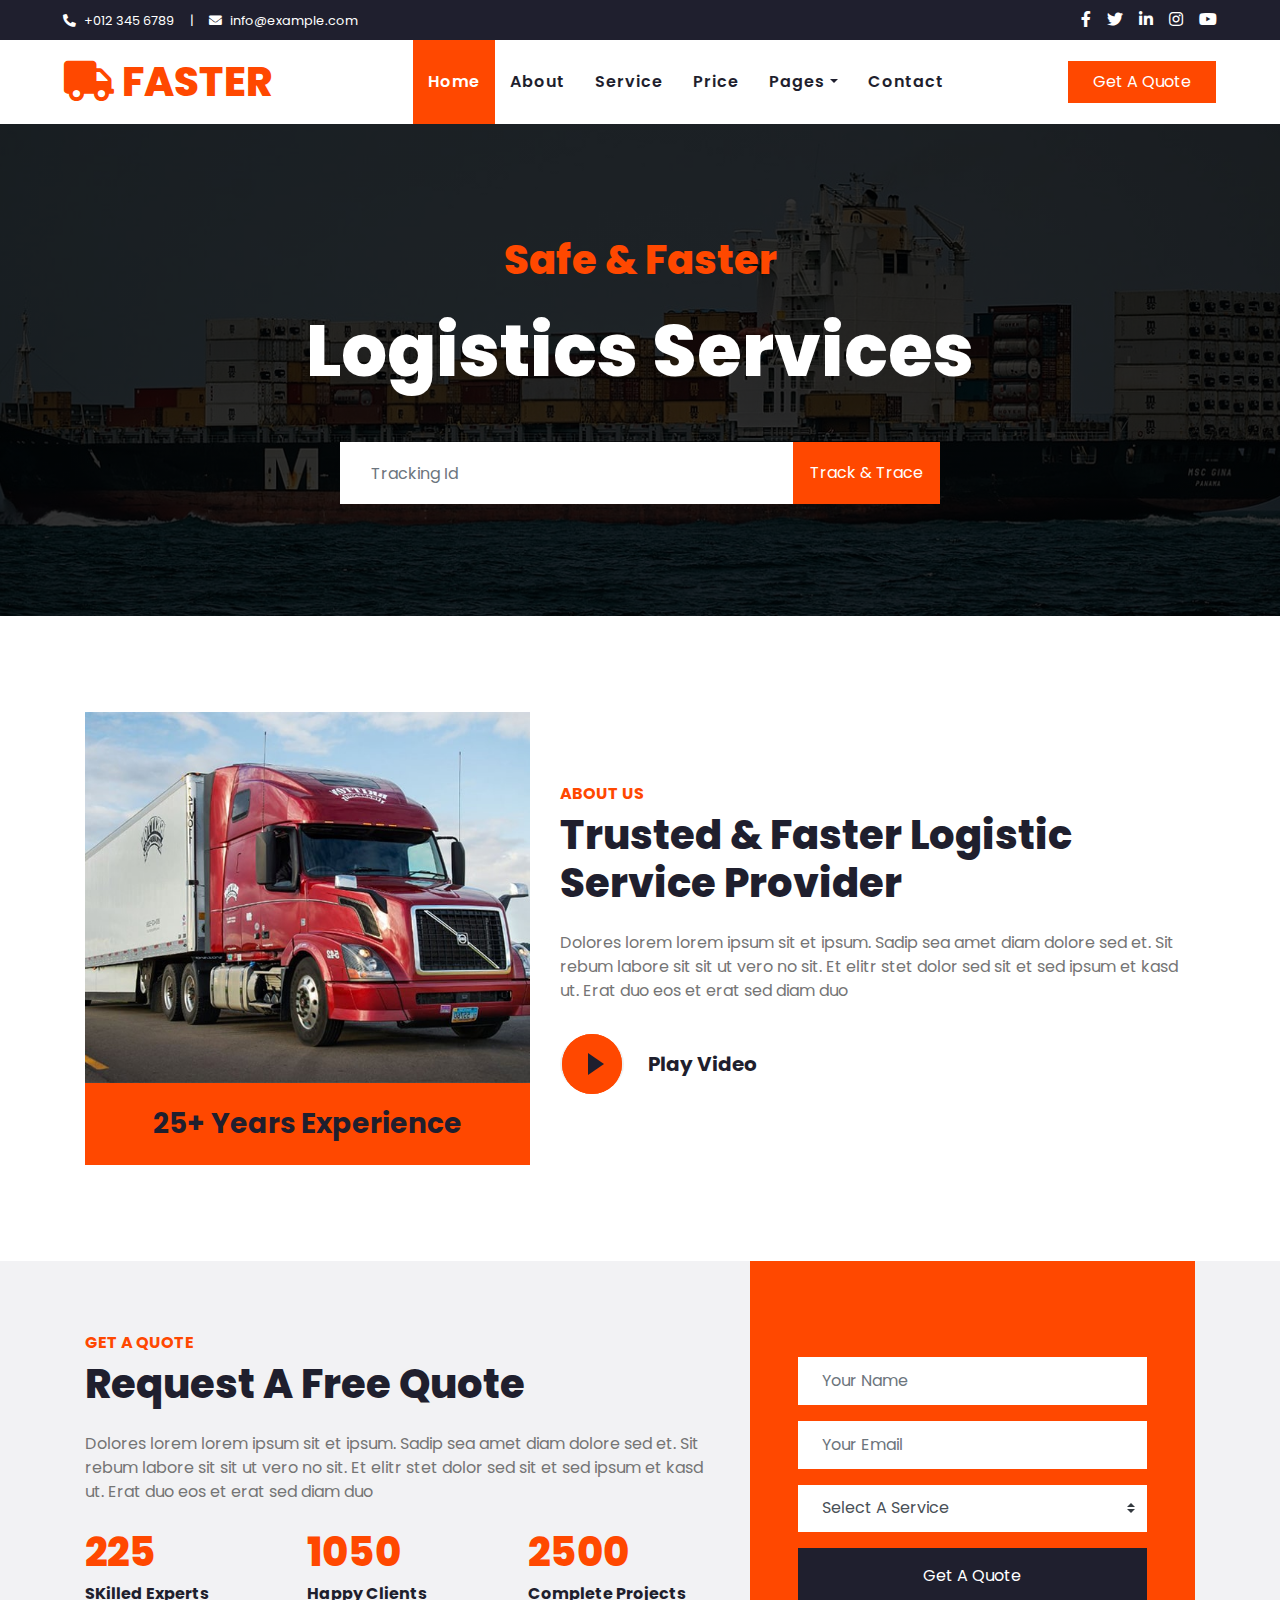
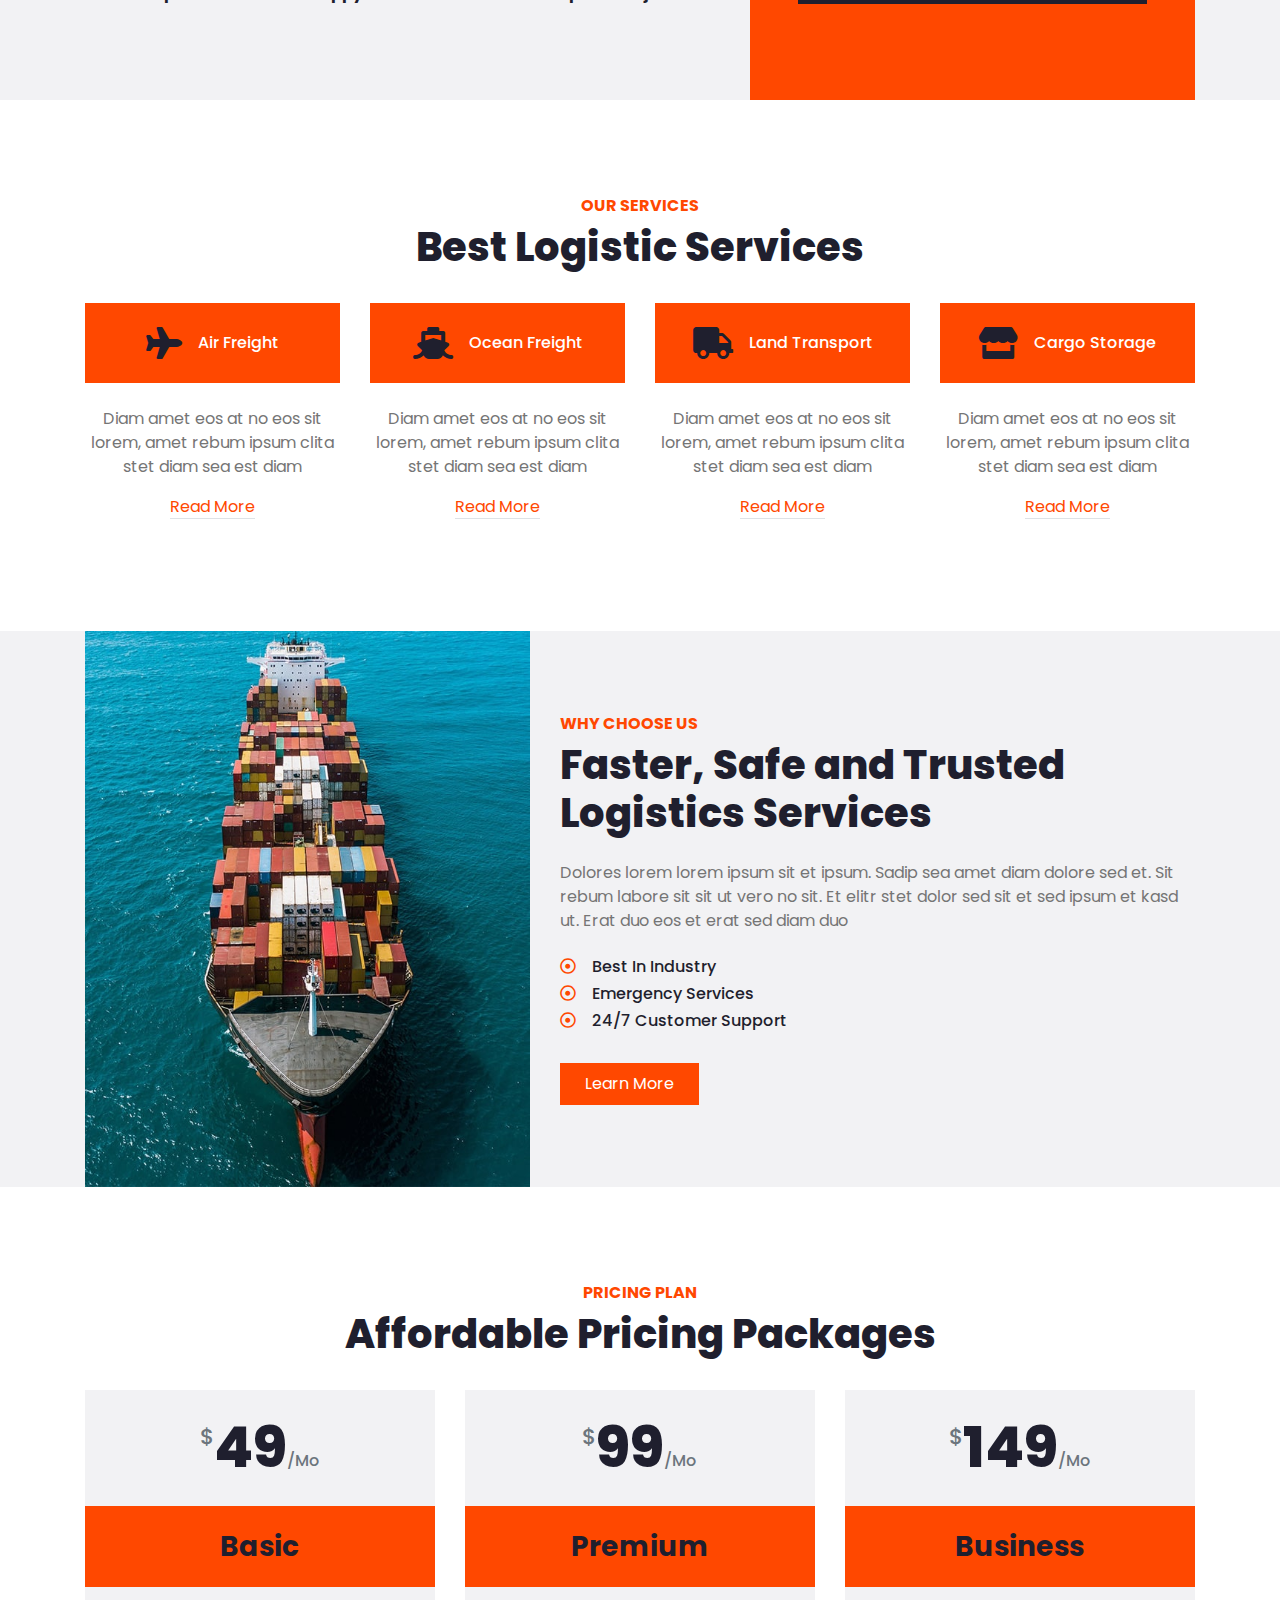
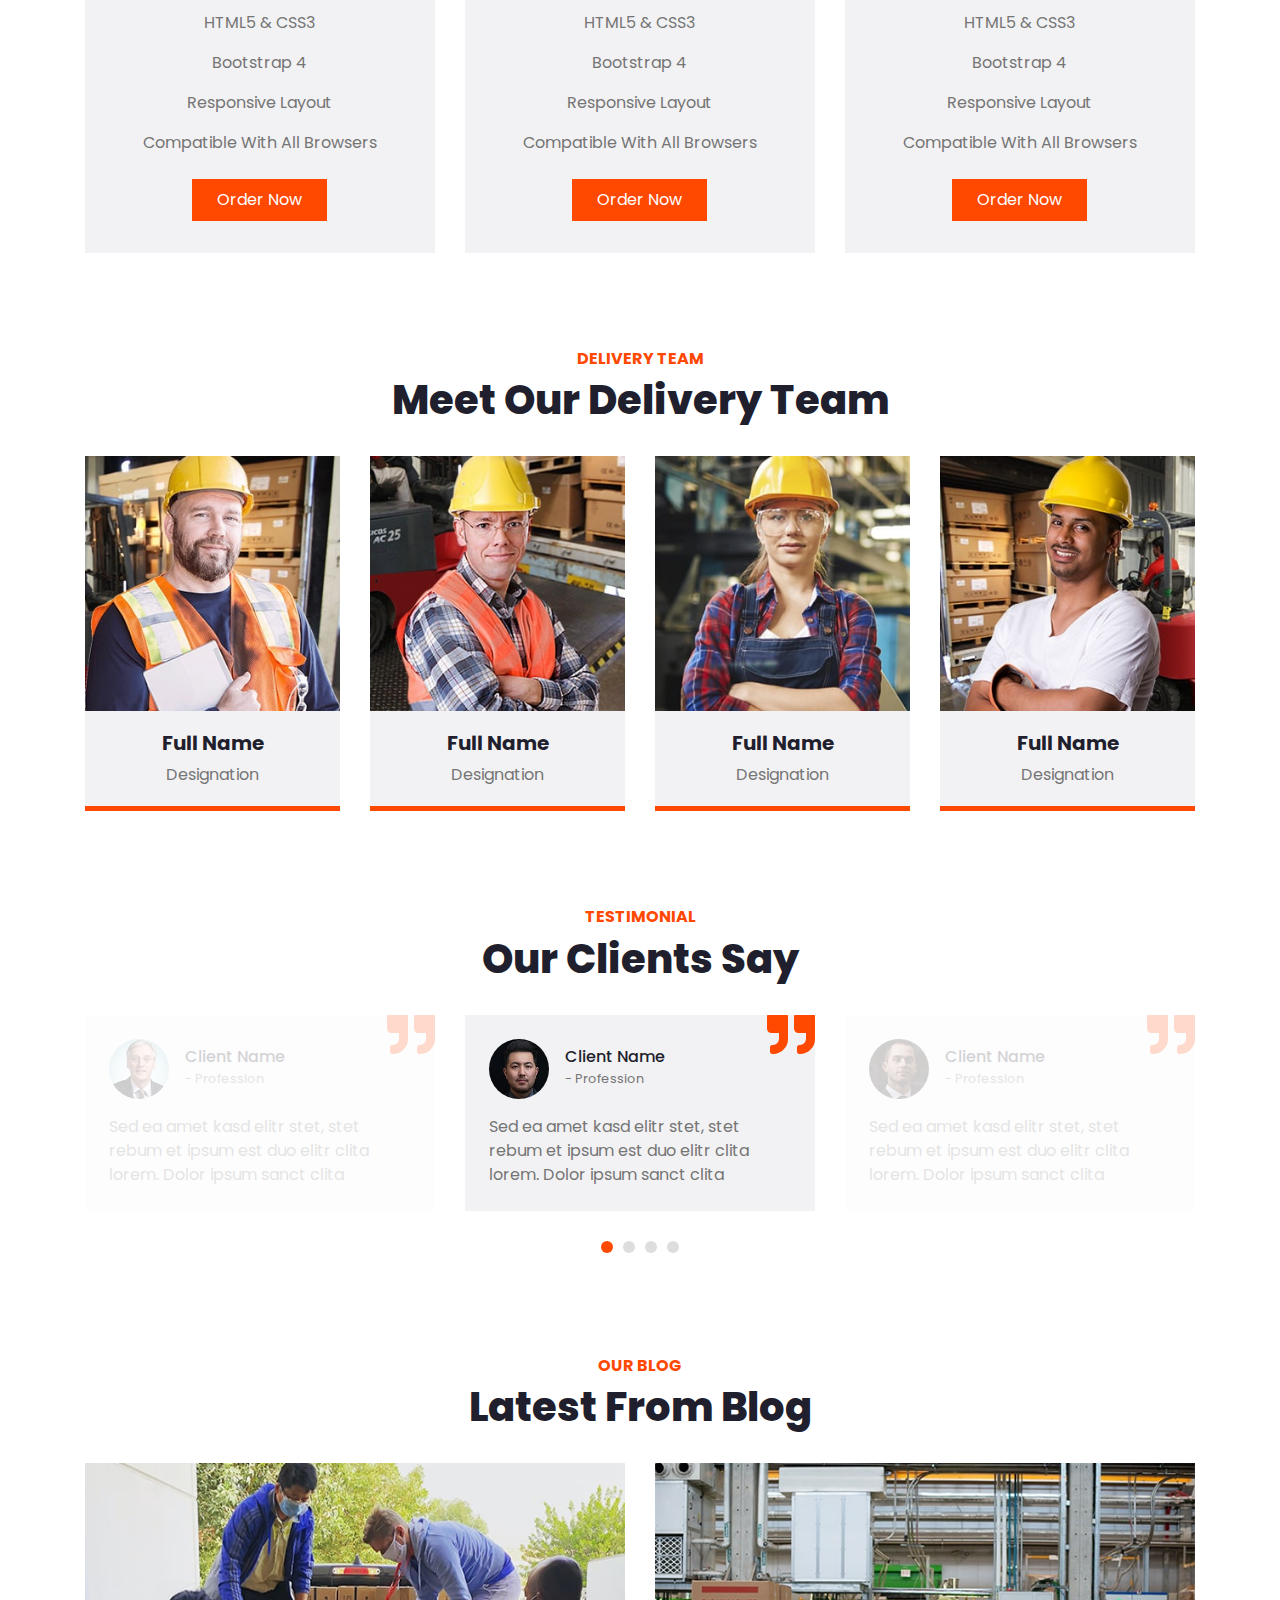
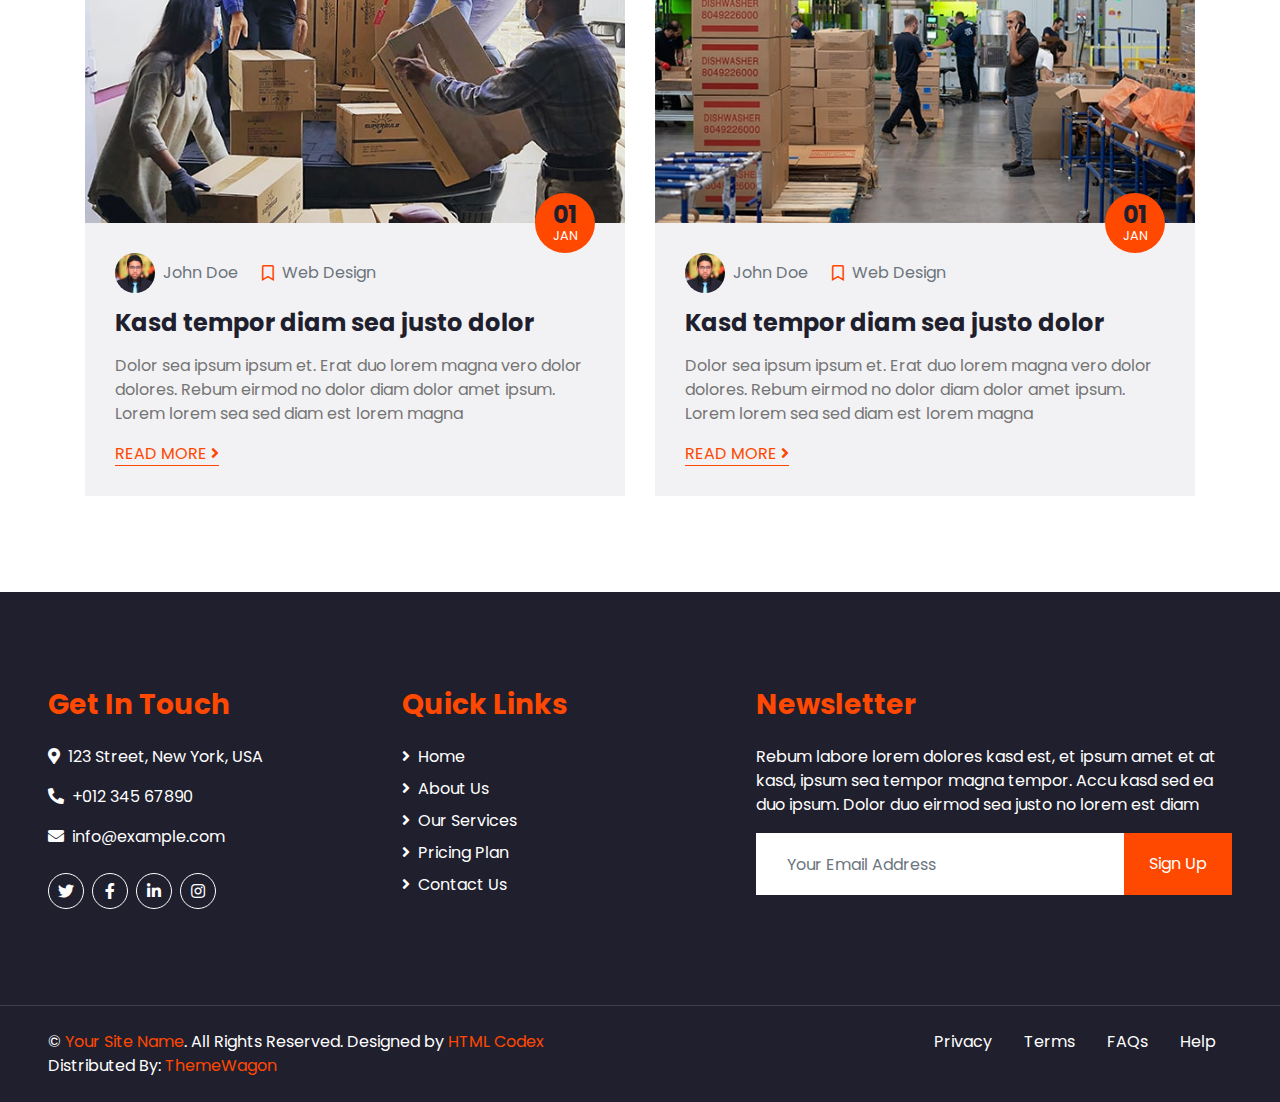
==== index.html @ daa4de0f "inital inti" ====
<!DOCTYPE html>
<html lang="en">

<head>
    <meta charset="utf-8">
    <title>FASTER - Logistics Company Website Template</title>
    <meta content="width=device-width, initial-scale=1.0" name="viewport">
    <meta content="Free HTML Templates" name="keywords">
    <meta content="Free HTML Templates" name="description">

    <!-- Favicon -->
    <link href="img/favicon.ico" rel="icon">

    <!-- Google Web Fonts -->
    <link rel="preconnect" href="https://fonts.gstatic.com">
    <link href="https://fonts.googleapis.com/css2?family=Poppins:wght@100;200;300;400;500;600;700;800;900&display=swap" rel="stylesheet">

    <!-- Font Awesome -->
    <link href="https://cdnjs.cloudflare.com/ajax/libs/font-awesome/5.10.0/css/all.min.css" rel="stylesheet">

    <!-- Libraries Stylesheet -->
    <link href="lib/owlcarousel/assets/owl.carousel.min.css" rel="stylesheet">

    <!-- Customized Bootstrap Stylesheet -->
    <link href="css/style.css" rel="stylesheet">
</head>

<body>
    <!-- Topbar Start -->
    <div class="container-fluid bg-dark">
        <div class="row py-2 px-lg-5">
            <div class="col-lg-6 text-center text-lg-left mb-2 mb-lg-0">
                <div class="d-inline-flex align-items-center text-white">
                    <small><i class="fa fa-phone-alt mr-2"></i>+012 345 6789</small>
                    <small class="px-3">|</small>
                    <small><i class="fa fa-envelope mr-2"></i>info@example.com</small>
                </div>
            </div>
            <div class="col-lg-6 text-center text-lg-right">
                <div class="d-inline-flex align-items-center">
                    <a class="text-white px-2" href="">
                        <i class="fab fa-facebook-f"></i>
                    </a>
                    <a class="text-white px-2" href="">
                        <i class="fab fa-twitter"></i>
                    </a>
                    <a class="text-white px-2" href="">
                        <i class="fab fa-linkedin-in"></i>
                    </a>
                    <a class="text-white px-2" href="">
                        <i class="fab fa-instagram"></i>
                    </a>
                    <a class="text-white pl-2" href="">
                        <i class="fab fa-youtube"></i>
                    </a>
                </div>
            </div>
        </div>
    </div>
    <!-- Topbar End -->


    <!-- Navbar Start -->
    <div class="container-fluid p-0">
        <nav class="navbar navbar-expand-lg bg-light navbar-light py-3 py-lg-0 px-lg-5">
            <a href="index.html" class="navbar-brand ml-lg-3">
                <h1 class="m-0 display-5 text-uppercase text-primary"><i class="fa fa-truck mr-2"></i>Faster</h1>
            </a>
            <button type="button" class="navbar-toggler" data-toggle="collapse" data-target="#navbarCollapse">
                <span class="navbar-toggler-icon"></span>
            </button>
            <div class="collapse navbar-collapse justify-content-between px-lg-3" id="navbarCollapse">
                <div class="navbar-nav m-auto py-0">
                    <a href="index.html" class="nav-item nav-link active">Home</a>
                    <a href="about.html" class="nav-item nav-link">About</a>
                    <a href="service.html" class="nav-item nav-link">Service</a>
                    <a href="price.html" class="nav-item nav-link">Price</a>
                    <div class="nav-item dropdown">
                        <a href="#" class="nav-link dropdown-toggle" data-toggle="dropdown">Pages</a>
                        <div class="dropdown-menu rounded-0 m-0">
                            <a href="blog.html" class="dropdown-item">Blog Grid</a>
                            <a href="single.html" class="dropdown-item">Blog Detail</a>
                        </div>
                    </div>
                    <a href="contact.html" class="nav-item nav-link">Contact</a>
                </div>
                <a href="" class="btn btn-primary py-2 px-4 d-none d-lg-block">Get A Quote</a>
            </div>
        </nav>
    </div>
    <!-- Navbar End -->


    <!-- Header Start -->
    <div class="jumbotron jumbotron-fluid mb-5">
        <div class="container text-center py-5">
            <h1 class="text-primary mb-4">Safe & Faster</h1>
            <h1 class="text-white display-3 mb-5">Logistics Services</h1>
            <div class="mx-auto" style="width: 100%; max-width: 600px;">
                <div class="input-group">
                    <input type="text" class="form-control border-light" style="padding: 30px;" placeholder="Tracking Id">
                    <div class="input-group-append">
                        <button class="btn btn-primary px-3">Track & Trace</button>
                    </div>
                </div>
            </div>
        </div>
    </div>
    <!-- Header End -->


    <!-- About Start -->
    <div class="container-fluid py-5">
        <div class="container">
            <div class="row align-items-center">
                <div class="col-lg-5 pb-4 pb-lg-0">
                    <img class="img-fluid w-100" src="img/about.jpg" alt="">
                    <div class="bg-primary text-dark text-center p-4">
                        <h3 class="m-0">25+ Years Experience</h3>
                    </div>
                </div>
                <div class="col-lg-7">
                    <h6 class="text-primary text-uppercase font-weight-bold">About Us</h6>
                    <h1 class="mb-4">Trusted & Faster Logistic Service Provider</h1>
                    <p class="mb-4">Dolores lorem lorem ipsum sit et ipsum. Sadip sea amet diam dolore sed et. Sit rebum labore sit sit ut vero no sit. Et elitr stet dolor sed sit et sed ipsum et kasd ut. Erat duo eos et erat sed diam duo</p>
                    <div class="d-flex align-items-center pt-2">
                        <button type="button" class="btn-play" data-toggle="modal"
                            data-src="https://www.youtube.com/embed/DWRcNpR6Kdc" data-target="#videoModal">
                            <span></span>
                        </button>
                        <h5 class="font-weight-bold m-0 ml-4">Play Video</h5>
                    </div>
                </div>
            </div>
        </div>
        <!-- Video Modal -->
        <div class="modal fade" id="videoModal" tabindex="-1" role="dialog" aria-labelledby="exampleModalLabel" aria-hidden="true">
            <div class="modal-dialog" role="document">
                <div class="modal-content">
                    <div class="modal-body">
                        <button type="button" class="close" data-dismiss="modal" aria-label="Close">
                            <span aria-hidden="true">&times;</span>
                        </button>        
                        <!-- 16:9 aspect ratio -->
                        <div class="embed-responsive embed-responsive-16by9">
                            <iframe class="embed-responsive-item" src="" id="video"  allowscriptaccess="always" allow="autoplay"></iframe>
                        </div>
                    </div>
                </div>
            </div>
        </div>
    </div>
    <!-- About End -->


    <!--  Quote Request Start -->
    <div class="container-fluid bg-secondary my-5">
        <div class="container">
            <div class="row align-items-center">
                <div class="col-lg-7 py-5 py-lg-0">
                    <h6 class="text-primary text-uppercase font-weight-bold">Get A Quote</h6>
                    <h1 class="mb-4">Request A Free Quote</h1>
                    <p class="mb-4">Dolores lorem lorem ipsum sit et ipsum. Sadip sea amet diam dolore sed et. Sit rebum labore sit sit ut vero no sit. Et elitr stet dolor sed sit et sed ipsum et kasd ut. Erat duo eos et erat sed diam duo</p>
                    <div class="row">
                        <div class="col-sm-4">
                            <h1 class="text-primary mb-2" data-toggle="counter-up">225</h1>
                            <h6 class="font-weight-bold mb-4">SKilled Experts</h6>
                        </div>
                        <div class="col-sm-4">
                            <h1 class="text-primary mb-2" data-toggle="counter-up">1050</h1>
                            <h6 class="font-weight-bold mb-4">Happy Clients</h6>
                        </div>
                        <div class="col-sm-4">
                            <h1 class="text-primary mb-2" data-toggle="counter-up">2500</h1>
                            <h6 class="font-weight-bold mb-4">Complete Projects</h6>
                        </div>
                    </div>
                </div>
                <div class="col-lg-5">
                    <div class="bg-primary py-5 px-4 px-sm-5">
                        <form class="py-5">
                            <div class="form-group">
                                <input type="text" class="form-control border-0 p-4" placeholder="Your Name" required="required" />
                            </div>
                            <div class="form-group">
                                <input type="email" class="form-control border-0 p-4" placeholder="Your Email" required="required" />
                            </div>
                            <div class="form-group">
                                <select class="custom-select border-0 px-4" style="height: 47px;">
                                    <option selected>Select A Service</option>
                                    <option value="1">Service 1</option>
                                    <option value="2">Service 1</option>
                                    <option value="3">Service 1</option>
                                </select>
                            </div>
                            <div>
                                <button class="btn btn-dark btn-block border-0 py-3" type="submit">Get A Quote</button>
                            </div>
                        </form>
                    </div>
                </div>
            </div>
        </div>
    </div>
    <!-- Quote Request Start -->


    <!-- Services Start -->
    <div class="container-fluid pt-5">
        <div class="container">
            <div class="text-center pb-2">
                <h6 class="text-primary text-uppercase font-weight-bold">Our Services</h6>
                <h1 class="mb-4">Best Logistic Services</h1>
            </div>
            <div class="row pb-3">
                <div class="col-lg-3 col-md-6 text-center mb-5">
                    <div class="d-flex align-items-center justify-content-center bg-primary mb-4 p-4">
                        <i class="fa fa-2x fa-plane text-dark pr-3"></i>
                        <h6 class="text-white font-weight-medium m-0">Air Freight</h6>
                    </div>
                    <p>Diam amet eos at no eos sit lorem, amet rebum ipsum clita stet diam sea est diam</p>
                    <a class="border-bottom text-decoration-none" href="">Read More</a>
                </div>
                <div class="col-lg-3 col-md-6 text-center mb-5">
                    <div class="d-flex align-items-center justify-content-center bg-primary mb-4 p-4">
                        <i class="fa fa-2x fa-ship text-dark pr-3"></i>
                        <h6 class="text-white font-weight-medium m-0">Ocean Freight</h6>
                    </div>
                    <p>Diam amet eos at no eos sit lorem, amet rebum ipsum clita stet diam sea est diam</p>
                    <a class="border-bottom text-decoration-none" href="">Read More</a>
                </div>
                <div class="col-lg-3 col-md-6 text-center mb-5">
                    <div class="d-flex align-items-center justify-content-center bg-primary mb-4 p-4">
                        <i class="fa fa-2x fa-truck text-dark pr-3"></i>
                        <h6 class="text-white font-weight-medium m-0">Land Transport</h6>
                    </div>
                    <p>Diam amet eos at no eos sit lorem, amet rebum ipsum clita stet diam sea est diam</p>
                    <a class="border-bottom text-decoration-none" href="">Read More</a>
                </div>
                <div class="col-lg-3 col-md-6 text-center mb-5">
                    <div class="d-flex align-items-center justify-content-center bg-primary mb-4 p-4">
                        <i class="fa fa-2x fa-store text-dark pr-3"></i>
                        <h6 class="text-white font-weight-medium m-0">Cargo Storage</h6>
                    </div>
                    <p>Diam amet eos at no eos sit lorem, amet rebum ipsum clita stet diam sea est diam</p>
                    <a class="border-bottom text-decoration-none" href="">Read More</a>
                </div>
            </div>
        </div>
    </div>
    <!-- Services End -->


    <!-- Features Start -->
    <div class="container-fluid bg-secondary my-5">
        <div class="container">
            <div class="row align-items-center">
                <div class="col-lg-5">
                    <img class="img-fluid w-100" src="img/feature.jpg" alt="">
                </div>
                <div class="col-lg-7 py-5 py-lg-0">
                    <h6 class="text-primary text-uppercase font-weight-bold">Why Choose Us</h6>
                    <h1 class="mb-4">Faster, Safe and Trusted Logistics Services</h1>
                    <p class="mb-4">Dolores lorem lorem ipsum sit et ipsum. Sadip sea amet diam dolore sed et. Sit rebum labore sit sit ut vero no sit. Et elitr stet dolor sed sit et sed ipsum et kasd ut. Erat duo eos et erat sed diam duo</p>
                    <ul class="list-inline">
                        <li><h6><i class="far fa-dot-circle text-primary mr-3"></i>Best In Industry</h6>
                        <li><h6><i class="far fa-dot-circle text-primary mr-3"></i>Emergency Services</h6></li>
                        <li><h6><i class="far fa-dot-circle text-primary mr-3"></i>24/7 Customer Support</h6></li>
                    </ul>
                    <a href="" class="btn btn-primary mt-3 py-2 px-4">Learn More</a>
                </div>
            </div>
        </div>
    </div>
    <!-- Features End -->


    <!-- Pricing Plan Start -->
    <div class="container-fluid pt-5">
        <div class="container">
            <div class="text-center pb-2">
                <h6 class="text-primary text-uppercase font-weight-bold">Pricing Plan</h6>
                <h1 class="mb-4">Affordable Pricing Packages</h1>
            </div>
            <div class="row">
                <div class="col-md-4 mb-5">
                    <div class="bg-secondary">
                        <div class="text-center p-4">
                            <h1 class="display-4 mb-0">
                                <small class="align-top text-muted font-weight-medium" style="font-size: 22px; line-height: 45px;">$</small>49<small class="align-bottom text-muted font-weight-medium" style="font-size: 16px; line-height: 40px;">/Mo</small>
                            </h1>
                        </div>
                        <div class="bg-primary text-center p-4">
                            <h3 class="m-0">Basic</h3>
                        </div>
                        <div class="d-flex flex-column align-items-center py-4">
                            <p>HTML5 & CSS3</p>
                            <p>Bootstrap 4</p>
                            <p>Responsive Layout</p>
                            <p>Compatible With All Browsers</p>
                            <a href="" class="btn btn-primary py-2 px-4 my-2">Order Now</a>
                        </div>
                    </div>
                </div>
                <div class="col-md-4 mb-5">
                    <div class="bg-secondary">
                        <div class="text-center p-4">
                            <h1 class="display-4 mb-0">
                                <small class="align-top text-muted font-weight-medium" style="font-size: 22px; line-height: 45px;">$</small>99<small class="align-bottom text-muted font-weight-medium" style="font-size: 16px; line-height: 40px;">/Mo</small>
                            </h1>
                        </div>
                        <div class="bg-primary text-center p-4">
                            <h3 class="m-0">Premium</h3>
                        </div>
                        <div class="d-flex flex-column align-items-center py-4">
                            <p>HTML5 & CSS3</p>
                            <p>Bootstrap 4</p>
                            <p>Responsive Layout</p>
                            <p>Compatible With All Browsers</p>
                            <a href="" class="btn btn-primary py-2 px-4 my-2">Order Now</a>
                        </div>
                    </div>
                </div>
                <div class="col-md-4 mb-5">
                    <div class="bg-secondary">
                        <div class="text-center p-4">
                            <h1 class="display-4 mb-0">
                                <small class="align-top text-muted font-weight-medium" style="font-size: 22px; line-height: 45px;">$</small>149<small class="align-bottom text-muted font-weight-medium" style="font-size: 16px; line-height: 40px;">/Mo</small>
                            </h1>
                        </div>
                        <div class="bg-primary text-center p-4">
                            <h3 class="m-0">Business</h3>
                        </div>
                        <div class="d-flex flex-column align-items-center py-4">
                            <p>HTML5 & CSS3</p>
                            <p>Bootstrap 4</p>
                            <p>Responsive Layout</p>
                            <p>Compatible With All Browsers</p>
                            <a href="" class="btn btn-primary py-2 px-4 my-2">Order Now</a>
                        </div>
                    </div>
                </div>
            </div>
        </div>
    </div>
    <!-- Pricing Plan End -->


    <!-- Team Start -->
    <div class="container-fluid pt-5">
        <div class="container">
            <div class="text-center pb-2">
                <h6 class="text-primary text-uppercase font-weight-bold">Delivery Team</h6>
                <h1 class="mb-4">Meet Our Delivery Team</h1>
            </div>
            <div class="row">
                <div class="col-lg-3 col-md-6">
                    <div class="team card position-relative overflow-hidden border-0 mb-5">
                        <img class="card-img-top" src="img/team-1.jpg" alt="">
                        <div class="card-body text-center p-0">
                            <div class="team-text d-flex flex-column justify-content-center bg-secondary">
                                <h5 class="font-weight-bold">Full Name</h5>
                                <span>Designation</span>
                            </div>
                            <div class="team-social d-flex align-items-center justify-content-center bg-primary">
                                <a class="btn btn-outline-dark btn-social mr-2" href="#"><i class="fab fa-twitter"></i></a>
                                <a class="btn btn-outline-dark btn-social mr-2" href="#"><i class="fab fa-facebook-f"></i></a>
                                <a class="btn btn-outline-dark btn-social mr-2" href="#"><i class="fab fa-linkedin-in"></i></a>
                                <a class="btn btn-outline-dark btn-social" href="#"><i class="fab fa-instagram"></i></a>
                            </div>
                        </div>
                    </div>
                </div>
                <div class="col-lg-3 col-md-6">
                    <div class="team card position-relative overflow-hidden border-0 mb-5">
                        <img class="card-img-top" src="img/team-2.jpg" alt="">
                        <div class="card-body text-center p-0">
                            <div class="team-text d-flex flex-column justify-content-center bg-secondary">
                                <h5 class="font-weight-bold">Full Name</h5>
                                <span>Designation</span>
                            </div>
                            <div class="team-social d-flex align-items-center justify-content-center bg-primary">
                                <a class="btn btn-outline-dark btn-social mr-2" href="#"><i class="fab fa-twitter"></i></a>
                                <a class="btn btn-outline-dark btn-social mr-2" href="#"><i class="fab fa-facebook-f"></i></a>
                                <a class="btn btn-outline-dark btn-social mr-2" href="#"><i class="fab fa-linkedin-in"></i></a>
                                <a class="btn btn-outline-dark btn-social" href="#"><i class="fab fa-instagram"></i></a>
                            </div>
                        </div>
                    </div>
                </div>
                <div class="col-lg-3 col-md-6">
                    <div class="team card position-relative overflow-hidden border-0 mb-5">
                        <img class="card-img-top" src="img/team-3.jpg" alt="">
                        <div class="card-body text-center p-0">
                            <div class="team-text d-flex flex-column justify-content-center bg-secondary">
                                <h5 class="font-weight-bold">Full Name</h5>
                                <span>Designation</span>
                            </div>
                            <div class="team-social d-flex align-items-center justify-content-center bg-primary">
                                <a class="btn btn-outline-dark btn-social mr-2" href="#"><i class="fab fa-twitter"></i></a>
                                <a class="btn btn-outline-dark btn-social mr-2" href="#"><i class="fab fa-facebook-f"></i></a>
                                <a class="btn btn-outline-dark btn-social mr-2" href="#"><i class="fab fa-linkedin-in"></i></a>
                                <a class="btn btn-outline-dark btn-social" href="#"><i class="fab fa-instagram"></i></a>
                            </div>
                        </div>
                    </div>
                </div>
                <div class="col-lg-3 col-md-6">
                    <div class="team card position-relative overflow-hidden border-0 mb-5">
                        <img class="card-img-top" src="img/team-4.jpg" alt="">
                        <div class="card-body text-center p-0">
                            <div class="team-text d-flex flex-column justify-content-center bg-secondary">
                                <h5 class="font-weight-bold">Full Name</h5>
                                <span>Designation</span>
                            </div>
                            <div class="team-social d-flex align-items-center justify-content-center bg-primary">
                                <a class="btn btn-outline-dark btn-social mr-2" href="#"><i class="fab fa-twitter"></i></a>
                                <a class="btn btn-outline-dark btn-social mr-2" href="#"><i class="fab fa-facebook-f"></i></a>
                                <a class="btn btn-outline-dark btn-social mr-2" href="#"><i class="fab fa-linkedin-in"></i></a>
                                <a class="btn btn-outline-dark btn-social" href="#"><i class="fab fa-instagram"></i></a>
                            </div>
                        </div>
                    </div>
                </div>
            </div>
        </div>
    </div>
    <!-- Team End -->


    <!-- Testimonial Start -->
    <div class="container-fluid py-5">
        <div class="container">
            <div class="text-center pb-2">
                <h6 class="text-primary text-uppercase font-weight-bold">Testimonial</h6>
                <h1 class="mb-4">Our Clients Say</h1>
            </div>
            <div class="owl-carousel testimonial-carousel">
                <div class="position-relative bg-secondary p-4">
                    <i class="fa fa-3x fa-quote-right text-primary position-absolute" style="top: -6px; right: 0;"></i>
                    <div class="d-flex align-items-center mb-3">
                        <img class="img-fluid rounded-circle" src="img/testimonial-1.jpg" style="width: 60px; height: 60px;" alt="">
                        <div class="ml-3">
                            <h6 class="font-weight-semi-bold m-0">Client Name</h6>
                            <small>- Profession</small>
                        </div>
                    </div>
                    <p class="m-0">Sed ea amet kasd elitr stet, stet rebum et ipsum est duo elitr clita lorem. Dolor ipsum sanct clita</p>
                </div>
                <div class="position-relative bg-secondary p-4">
                    <i class="fa fa-3x fa-quote-right text-primary position-absolute" style="top: -6px; right: 0;"></i>
                    <div class="d-flex align-items-center mb-3">
                        <img class="img-fluid rounded-circle" src="img/testimonial-2.jpg" style="width: 60px; height: 60px;" alt="">
                        <div class="ml-3">
                            <h6 class="font-weight-semi-bold m-0">Client Name</h6>
                            <small>- Profession</small>
                        </div>
                    </div>
                    <p class="m-0">Sed ea amet kasd elitr stet, stet rebum et ipsum est duo elitr clita lorem. Dolor ipsum sanct clita</p>
                </div>
                <div class="position-relative bg-secondary p-4">
                    <i class="fa fa-3x fa-quote-right text-primary position-absolute" style="top: -6px; right: 0;"></i>
                    <div class="d-flex align-items-center mb-3">
                        <img class="img-fluid rounded-circle" src="img/testimonial-3.jpg" style="width: 60px; height: 60px;" alt="">
                        <div class="ml-3">
                            <h6 class="font-weight-semi-bold m-0">Client Name</h6>
                            <small>- Profession</small>
                        </div>
                    </div>
                    <p class="m-0">Sed ea amet kasd elitr stet, stet rebum et ipsum est duo elitr clita lorem. Dolor ipsum sanct clita</p>
                </div>
                <div class="position-relative bg-secondary p-4">
                    <i class="fa fa-3x fa-quote-right text-primary position-absolute" style="top: -6px; right: 0;"></i>
                    <div class="d-flex align-items-center mb-3">
                        <img class="img-fluid rounded-circle" src="img/testimonial-4.jpg" style="width: 60px; height: 60px;" alt="">
                        <div class="ml-3">
                            <h6 class="font-weight-semi-bold m-0">Client Name</h6>
                            <small>- Profession</small>
                        </div>
                    </div>
                    <p class="m-0">Sed ea amet kasd elitr stet, stet rebum et ipsum est duo elitr clita lorem. Dolor ipsum sanct clita</p>
                </div>
            </div>
        </div>
    </div>
    <!-- Testimonial End -->


    <!-- Blog Start -->
    <div class="container-fluid pt-5">
        <div class="container">
            <div class="text-center pb-2">
                <h6 class="text-primary text-uppercase font-weight-bold">Our Blog</h6>
                <h1 class="mb-4">Latest From Blog</h1>
            </div>
            <div class="row">
                <div class="col-md-6 mb-5">
                    <div class="position-relative">
                        <img class="img-fluid w-100" src="img/blog-1.jpg" alt="">
                        <div class="position-absolute bg-primary d-flex flex-column align-items-center justify-content-center rounded-circle"
                            style="width: 60px; height: 60px; bottom: -30px; right: 30px;">
                            <h4 class="font-weight-bold mb-n1">01</h4>
                            <small class="text-white text-uppercase">Jan</small>
                        </div>
                    </div>
                    <div class="bg-secondary" style="padding: 30px;">
                        <div class="d-flex mb-3">
                            <div class="d-flex align-items-center">
                                <img class="rounded-circle" style="width: 40px; height: 40px;" src="img/user.jpg" alt="">
                                <a class="text-muted ml-2" href="">John Doe</a>
                            </div>
                            <div class="d-flex align-items-center ml-4">
                                <i class="far fa-bookmark text-primary"></i>
                                <a class="text-muted ml-2" href="">Web Design</a>
                            </div>
                        </div>
                        <h4 class="font-weight-bold mb-3">Kasd tempor diam sea justo dolor</h4>
                        <p>Dolor sea ipsum ipsum et. Erat duo lorem magna vero dolor dolores. Rebum eirmod no dolor diam dolor amet ipsum. Lorem lorem sea sed diam est lorem magna</p>
                        <a class="border-bottom border-primary text-uppercase text-decoration-none" href="">Read More <i class="fa fa-angle-right"></i></a>
                    </div>
                </div>
                <div class="col-md-6 mb-5">
                    <div class="position-relative">
                        <img class="img-fluid w-100" src="img/blog-2.jpg" alt="">
                        <div class="position-absolute bg-primary d-flex flex-column align-items-center justify-content-center rounded-circle"
                            style="width: 60px; height: 60px; bottom: -30px; right: 30px;">
                            <h4 class="font-weight-bold mb-n1">01</h4>
                            <small class="text-white text-uppercase">Jan</small>
                        </div>
                    </div>
                    <div class="bg-secondary" style="padding: 30px;">
                        <div class="d-flex mb-3">
                            <div class="d-flex align-items-center">
                                <img class="rounded-circle" style="width: 40px; height: 40px;" src="img/user.jpg" alt="">
                                <a class="text-muted ml-2" href="">John Doe</a>
                            </div>
                            <div class="d-flex align-items-center ml-4">
                                <i class="far fa-bookmark text-primary"></i>
                                <a class="text-muted ml-2" href="">Web Design</a>
                            </div>
                        </div>
                        <h4 class="font-weight-bold mb-3">Kasd tempor diam sea justo dolor</h4>
                        <p>Dolor sea ipsum ipsum et. Erat duo lorem magna vero dolor dolores. Rebum eirmod no dolor diam dolor amet ipsum. Lorem lorem sea sed diam est lorem magna</p>
                        <a class="border-bottom border-primary text-uppercase text-decoration-none" href="">Read More <i class="fa fa-angle-right"></i></a>
                    </div>
                </div>
            </div>
        </div>
    </div>
    <!-- Blog End -->


    <!-- Footer Start -->
    <div class="container-fluid bg-dark text-white mt-5 py-5 px-sm-3 px-md-5">
        <div class="row pt-5">
            <div class="col-lg-7 col-md-6">
                <div class="row">
                    <div class="col-md-6 mb-5">
                        <h3 class="text-primary mb-4">Get In Touch</h3>
                        <p><i class="fa fa-map-marker-alt mr-2"></i>123 Street, New York, USA</p>
                        <p><i class="fa fa-phone-alt mr-2"></i>+012 345 67890</p>
                        <p><i class="fa fa-envelope mr-2"></i>info@example.com</p>
                        <div class="d-flex justify-content-start mt-4">
                            <a class="btn btn-outline-light btn-social mr-2" href="#"><i class="fab fa-twitter"></i></a>
                            <a class="btn btn-outline-light btn-social mr-2" href="#"><i class="fab fa-facebook-f"></i></a>
                            <a class="btn btn-outline-light btn-social mr-2" href="#"><i class="fab fa-linkedin-in"></i></a>
                            <a class="btn btn-outline-light btn-social" href="#"><i class="fab fa-instagram"></i></a>
                        </div>
                    </div>
                    <div class="col-md-6 mb-5">
                        <h3 class="text-primary mb-4">Quick Links</h3>
                        <div class="d-flex flex-column justify-content-start">
                            <a class="text-white mb-2" href="#"><i class="fa fa-angle-right mr-2"></i>Home</a>
                            <a class="text-white mb-2" href="#"><i class="fa fa-angle-right mr-2"></i>About Us</a>
                            <a class="text-white mb-2" href="#"><i class="fa fa-angle-right mr-2"></i>Our Services</a>
                            <a class="text-white mb-2" href="#"><i class="fa fa-angle-right mr-2"></i>Pricing Plan</a>
                            <a class="text-white" href="#"><i class="fa fa-angle-right mr-2"></i>Contact Us</a>
                        </div>
                    </div>
                </div>
            </div>
            <div class="col-lg-5 col-md-6 mb-5">
                <h3 class="text-primary mb-4">Newsletter</h3>
                <p>Rebum labore lorem dolores kasd est, et ipsum amet et at kasd, ipsum sea tempor magna tempor. Accu kasd sed ea duo ipsum. Dolor duo eirmod sea justo no lorem est diam</p>
                <div class="w-100">
                    <div class="input-group">
                        <input type="text" class="form-control border-light" style="padding: 30px;" placeholder="Your Email Address">
                        <div class="input-group-append">
                            <button class="btn btn-primary px-4">Sign Up</button>
                        </div>
                    </div>
                </div>
            </div>
        </div>
    </div>
    <div class="container-fluid bg-dark text-white border-top py-4 px-sm-3 px-md-5" style="border-color: #3E3E4E !important;">
        <div class="row">
            <div class="col-lg-6 text-center text-md-left mb-3 mb-md-0">
                <p class="m-0 text-white">&copy; <a href="#">Your Site Name</a>. All Rights Reserved. 
				
				<!--/*** This template is free as long as you keep the footer author’s credit link/attribution link/backlink. If you'd like to use the template without the footer author’s credit link/attribution link/backlink, you can purchase the Credit Removal License from "https://htmlcodex.com/credit-removal". Thank you for your support. ***/-->
				Designed by <a href="https://htmlcodex.com">HTML Codex</a>
                <br>Distributed By: <a href="https://themewagon.com" target="_blank">ThemeWagon</a>
                </p>
            </div>
            <div class="col-lg-6 text-center text-md-right">
                <ul class="nav d-inline-flex">
                    <li class="nav-item">
                        <a class="nav-link text-white py-0" href="#">Privacy</a>
                    </li>
                    <li class="nav-item">
                        <a class="nav-link text-white py-0" href="#">Terms</a>
                    </li>
                    <li class="nav-item">
                        <a class="nav-link text-white py-0" href="#">FAQs</a>
                    </li>
                    <li class="nav-item">
                        <a class="nav-link text-white py-0" href="#">Help</a>
                    </li>
                </ul>
            </div>
        </div>
    </div>
    <!-- Footer End -->


    <!-- Back to Top -->
    <a href="#" class="btn btn-lg btn-primary back-to-top"><i class="fa fa-angle-double-up"></i></a>


    <!-- JavaScript Libraries -->
    <script src="https://code.jquery.com/jquery-3.4.1.min.js"></script>
    <script src="https://stackpath.bootstrapcdn.com/bootstrap/4.4.1/js/bootstrap.bundle.min.js"></script>
    <script src="lib/easing/easing.min.js"></script>
    <script src="lib/waypoints/waypoints.min.js"></script>
    <script src="lib/counterup/counterup.min.js"></script>
    <script src="lib/owlcarousel/owl.carousel.min.js"></script>

    <!-- Contact Javascript File -->
    <script src="mail/jqBootstrapValidation.min.js"></script>
    <script src="mail/contact.js"></script>

    <!-- Template Javascript -->
    <script src="js/main.js"></script>
</body>

</html>
---- css/style.css ----
/******* Bootstrap Theming ********/
/*!
 * Bootstrap v4.5.3 (https://getbootstrap.com/)
 * Copyright 2011-2020 The Bootstrap Authors
 * Copyright 2011-2020 Twitter, Inc.
 * Licensed under MIT (https://github.com/twbs/bootstrap/blob/main/LICENSE)
 */
:root {
  --blue: #007bff;
  --indigo: #6610f2;
  --purple: #6f42c1;
  --pink: #e83e8c;
  --red: #dc3545;
  --orange: #fd7e14;
  --yellow: #ffc107;
  --green: #28a745;
  --teal: #20c997;
  --cyan: #17a2b8;
  --white: #fff;
  --gray: #6c757d;
  --gray-dark: #343a40;
  --primary: #FF4800;
  --secondary: #F2F2F4;
  --success: #28a745;
  --info: #17a2b8;
  --warning: #ffc107;
  --danger: #dc3545;
  --light: #FFFFFF;
  --dark: #1F1F2E;
  --breakpoint-xs: 0;
  --breakpoint-sm: 576px;
  --breakpoint-md: 768px;
  --breakpoint-lg: 992px;
  --breakpoint-xl: 1200px;
  --font-family-sans-serif: "Poppins", sans-serif;
  --font-family-monospace: SFMono-Regular, Menlo, Monaco, Consolas, "Liberation Mono", "Courier New", monospace;
}

*,
*::before,
*::after {
  box-sizing: border-box;
}

html {
  font-family: sans-serif;
  line-height: 1.15;
  -webkit-text-size-adjust: 100%;
  -webkit-tap-highlight-color: rgba(0, 0, 0, 0);
}

article, aside, figcaption, figure, footer, header, hgroup, main, nav, section {
  display: block;
}

body {
  margin: 0;
  font-family: "Poppins", sans-serif;
  font-size: 1rem;
  font-weight: 400;
  line-height: 1.5;
  color: #757575;
  text-align: left;
  background-color: #fff;
}

[tabindex="-1"]:focus:not(:focus-visible) {
  outline: 0 !important;
}

hr {
  box-sizing: content-box;
  height: 0;
  overflow: visible;
}

h1, h2, h3, h4, h5, h6 {
  margin-top: 0;
  margin-bottom: 0.5rem;
}

p {
  margin-top: 0;
  margin-bottom: 1rem;
}

abbr[title],
abbr[data-original-title] {
  text-decoration: underline;
  text-decoration: underline dotted;
  cursor: help;
  border-bottom: 0;
  text-decoration-skip-ink: none;
}

address {
  margin-bottom: 1rem;
  font-style: normal;
  line-height: inherit;
}

ol,
ul,
dl {
  margin-top: 0;
  margin-bottom: 1rem;
}

ol ol,
ul ul,
ol ul,
ul ol {
  margin-bottom: 0;
}

dt {
  font-weight: 700;
}

dd {
  margin-bottom: .5rem;
  margin-left: 0;
}

blockquote {
  margin: 0 0 1rem;
}

b,
strong {
  font-weight: bolder;
}

small {
  font-size: 80%;
}

sub,
sup {
  position: relative;
  font-size: 75%;
  line-height: 0;
  vertical-align: baseline;
}

sub {
  bottom: -.25em;
}

sup {
  top: -.5em;
}

a {
  color: #FF4800;
  text-decoration: none;
  background-color: transparent;
}

a:hover {
  color: #b33200;
  text-decoration: underline;
}

a:not([href]):not([class]) {
  color: inherit;
  text-decoration: none;
}

a:not([href]):not([class]):hover {
  color: inherit;
  text-decoration: none;
}

pre,
code,
kbd,
samp {
  font-family: SFMono-Regular, Menlo, Monaco, Consolas, "Liberation Mono", "Courier New", monospace;
  font-size: 1em;
}

pre {
  margin-top: 0;
  margin-bottom: 1rem;
  overflow: auto;
  -ms-overflow-style: scrollbar;
}

figure {
  margin: 0 0 1rem;
}

img {
  vertical-align: middle;
  border-style: none;
}

svg {
  overflow: hidden;
  vertical-align: middle;
}

table {
  border-collapse: collapse;
}

caption {
  padding-top: 0.75rem;
  padding-bottom: 0.75rem;
  color: #6c757d;
  text-align: left;
  caption-side: bottom;
}

th {
  text-align: inherit;
  text-align: -webkit-match-parent;
}

label {
  display: inline-block;
  margin-bottom: 0.5rem;
}

button {
  border-radius: 0;
}

button:focus {
  outline: 1px dotted;
  outline: 5px auto -webkit-focus-ring-color;
}

input,
button,
select,
optgroup,
textarea {
  margin: 0;
  font-family: inherit;
  font-size: inherit;
  line-height: inherit;
}

button,
input {
  overflow: visible;
}

button,
select {
  text-transform: none;
}

[role="button"] {
  cursor: pointer;
}

select {
  word-wrap: normal;
}

button,
[type="button"],
[type="reset"],
[type="submit"] {
  -webkit-appearance: button;
}

button:not(:disabled),
[type="button"]:not(:disabled),
[type="reset"]:not(:disabled),
[type="submit"]:not(:disabled) {
  cursor: pointer;
}

button::-moz-focus-inner,
[type="button"]::-moz-focus-inner,
[type="reset"]::-moz-focus-inner,
[type="submit"]::-moz-focus-inner {
  padding: 0;
  border-style: none;
}

input[type="radio"],
input[type="checkbox"] {
  box-sizing: border-box;
  padding: 0;
}

textarea {
  overflow: auto;
  resize: vertical;
}

fieldset {
  min-width: 0;
  padding: 0;
  margin: 0;
  border: 0;
}

legend {
  display: block;
  width: 100%;
  max-width: 100%;
  padding: 0;
  margin-bottom: .5rem;
  font-size: 1.5rem;
  line-height: inherit;
  color: inherit;
  white-space: normal;
}

@media (max-width: 1200px) {
  legend {
    font-size: calc(1.275rem + 0.3vw) ;
  }
}

progress {
  vertical-align: baseline;
}

[type="number"]::-webkit-inner-spin-button,
[type="number"]::-webkit-outer-spin-button {
  height: auto;
}

[type="search"] {
  outline-offset: -2px;
  -webkit-appearance: none;
}

[type="search"]::-webkit-search-decoration {
  -webkit-appearance: none;
}

::-webkit-file-upload-button {
  font: inherit;
  -webkit-appearance: button;
}

output {
  display: inline-block;
}

summary {
  display: list-item;
  cursor: pointer;
}

template {
  display: none;
}

[hidden] {
  display: none !important;
}

h1, h2, h3, h4, h5, h6,
.h1, .h2, .h3, .h4, .h5, .h6 {
  margin-bottom: 0.5rem;
  font-weight: 500;
  line-height: 1.2;
  color: #1F1F2E;
}

h1, .h1 {
  font-size: 2.5rem;
}

@media (max-width: 1200px) {
  h1, .h1 {
    font-size: calc(1.375rem + 1.5vw) ;
  }
}

h2, .h2 {
  font-size: 2rem;
}

@media (max-width: 1200px) {
  h2, .h2 {
    font-size: calc(1.325rem + 0.9vw) ;
  }
}

h3, .h3 {
  font-size: 1.75rem;
}

@media (max-width: 1200px) {
  h3, .h3 {
    font-size: calc(1.3rem + 0.6vw) ;
  }
}

h4, .h4 {
  font-size: 1.5rem;
}

@media (max-width: 1200px) {
  h4, .h4 {
    font-size: calc(1.275rem + 0.3vw) ;
  }
}

h5, .h5 {
  font-size: 1.25rem;
}

h6, .h6 {
  font-size: 1rem;
}

.lead {
  font-size: 1.25rem;
  font-weight: 300;
}

.display-1 {
  font-size: 6rem;
  font-weight: 300;
  line-height: 1.2;
}

@media (max-width: 1200px) {
  .display-1 {
    font-size: calc(1.725rem + 5.7vw) ;
  }
}

.display-2 {
  font-size: 5.5rem;
  font-weight: 300;
  line-height: 1.2;
}

@media (max-width: 1200px) {
  .display-2 {
    font-size: calc(1.675rem + 5.1vw) ;
  }
}

.display-3 {
  font-size: 4.5rem;
  font-weight: 300;
  line-height: 1.2;
}

@media (max-width: 1200px) {
  .display-3 {
    font-size: calc(1.575rem + 3.9vw) ;
  }
}

.display-4 {
  font-size: 3.5rem;
  font-weight: 300;
  line-height: 1.2;
}

@media (max-width: 1200px) {
  .display-4 {
    font-size: calc(1.475rem + 2.7vw) ;
  }
}

hr {
  margin-top: 1rem;
  margin-bottom: 1rem;
  border: 0;
  border-top: 1px solid rgba(0, 0, 0, 0.1);
}

small,
.small {
  font-size: 80%;
  font-weight: 400;
}

mark,
.mark {
  padding: 0.2em;
  background-color: #fcf8e3;
}

.list-unstyled {
  padding-left: 0;
  list-style: none;
}

.list-inline {
  padding-left: 0;
  list-style: none;
}

.list-inline-item {
  display: inline-block;
}

.list-inline-item:not(:last-child) {
  margin-right: 0.5rem;
}

.initialism {
  font-size: 90%;
  text-transform: uppercase;
}

.blockquote {
  margin-bottom: 1rem;
  font-size: 1.25rem;
}

.blockquote-footer {
  display: block;
  font-size: 80%;
  color: #6c757d;
}

.blockquote-footer::before {
  content: "\2014\00A0";
}

.img-fluid {
  max-width: 100%;
  height: auto;
}

.img-thumbnail {
  padding: 0.25rem;
  background-color: #fff;
  border: 1px solid #dee2e6;
  max-width: 100%;
  height: auto;
}

.figure {
  display: inline-block;
}

.figure-img {
  margin-bottom: 0.5rem;
  line-height: 1;
}

.figure-caption {
  font-size: 90%;
  color: #6c757d;
}

code {
  font-size: 87.5%;
  color: #e83e8c;
  word-wrap: break-word;
}

a > code {
  color: inherit;
}

kbd {
  padding: 0.2rem 0.4rem;
  font-size: 87.5%;
  color: #fff;
  background-color: #212529;
}

kbd kbd {
  padding: 0;
  font-size: 100%;
  font-weight: 700;
}

pre {
  display: block;
  font-size: 87.5%;
  color: #212529;
}

pre code {
  font-size: inherit;
  color: inherit;
  word-break: normal;
}

.pre-scrollable {
  max-height: 340px;
  overflow-y: scroll;
}

.container,
.container-fluid,
.container-sm,
.container-md,
.container-lg,
.container-xl {
  width: 100%;
  padding-right: 15px;
  padding-left: 15px;
  margin-right: auto;
  margin-left: auto;
}

@media (min-width: 576px) {
  .container, .container-sm {
    max-width: 540px;
  }
}

@media (min-width: 768px) {
  .container, .container-sm, .container-md {
    max-width: 720px;
  }
}

@media (min-width: 992px) {
  .container, .container-sm, .container-md, .container-lg {
    max-width: 960px;
  }
}

@media (min-width: 1200px) {
  .container, .container-sm, .container-md, .container-lg, .container-xl {
    max-width: 1140px;
  }
}

.row {
  display: flex;
  flex-wrap: wrap;
  margin-right: -15px;
  margin-left: -15px;
}

.no-gutters {
  margin-right: 0;
  margin-left: 0;
}

.no-gutters > .col,
.no-gutters > [class*="col-"] {
  padding-right: 0;
  padding-left: 0;
}

.col-1, .col-2, .col-3, .col-4, .col-5, .col-6, .col-7, .col-8, .col-9, .col-10, .col-11, .col-12, .col,
.col-auto, .col-sm-1, .col-sm-2, .col-sm-3, .col-sm-4, .col-sm-5, .col-sm-6, .col-sm-7, .col-sm-8, .col-sm-9, .col-sm-10, .col-sm-11, .col-sm-12, .col-sm,
.col-sm-auto, .col-md-1, .col-md-2, .col-md-3, .col-md-4, .col-md-5, .col-md-6, .col-md-7, .col-md-8, .col-md-9, .col-md-10, .col-md-11, .col-md-12, .col-md,
.col-md-auto, .col-lg-1, .col-lg-2, .col-lg-3, .col-lg-4, .col-lg-5, .col-lg-6, .col-lg-7, .col-lg-8, .col-lg-9, .col-lg-10, .col-lg-11, .col-lg-12, .col-lg,
.col-lg-auto, .col-xl-1, .col-xl-2, .col-xl-3, .col-xl-4, .col-xl-5, .col-xl-6, .col-xl-7, .col-xl-8, .col-xl-9, .col-xl-10, .col-xl-11, .col-xl-12, .col-xl,
.col-xl-auto {
  position: relative;
  width: 100%;
  padding-right: 15px;
  padding-left: 15px;
}

.col {
  flex-basis: 0;
  flex-grow: 1;
  max-width: 100%;
}

.row-cols-1 > * {
  flex: 0 0 100%;
  max-width: 100%;
}

.row-cols-2 > * {
  flex: 0 0 50%;
  max-width: 50%;
}

.row-cols-3 > * {
  flex: 0 0 33.33333%;
  max-width: 33.33333%;
}

.row-cols-4 > * {
  flex: 0 0 25%;
  max-width: 25%;
}

.row-cols-5 > * {
  flex: 0 0 20%;
  max-width: 20%;
}

.row-cols-6 > * {
  flex: 0 0 16.66667%;
  max-width: 16.66667%;
}

.col-auto {
  flex: 0 0 auto;
  width: auto;
  max-width: 100%;
}

.col-1 {
  flex: 0 0 8.33333%;
  max-width: 8.33333%;
}

.col-2 {
  flex: 0 0 16.66667%;
  max-width: 16.66667%;
}

.col-3 {
  flex: 0 0 25%;
  max-width: 25%;
}

.col-4 {
  flex: 0 0 33.33333%;
  max-width: 33.33333%;
}

.col-5 {
  flex: 0 0 41.66667%;
  max-width: 41.66667%;
}

.col-6 {
  flex: 0 0 50%;
  max-width: 50%;
}

.col-7 {
  flex: 0 0 58.33333%;
  max-width: 58.33333%;
}

.col-8 {
  flex: 0 0 66.66667%;
  max-width: 66.66667%;
}

.col-9 {
  flex: 0 0 75%;
  max-width: 75%;
}

.col-10 {
  flex: 0 0 83.33333%;
  max-width: 83.33333%;
}

.col-11 {
  flex: 0 0 91.66667%;
  max-width: 91.66667%;
}

.col-12 {
  flex: 0 0 100%;
  max-width: 100%;
}

.order-first {
  order: -1;
}

.order-last {
  order: 13;
}

.order-0 {
  order: 0;
}

.order-1 {
  order: 1;
}

.order-2 {
  order: 2;
}

.order-3 {
  order: 3;
}

.order-4 {
  order: 4;
}

.order-5 {
  order: 5;
}

.order-6 {
  order: 6;
}

.order-7 {
  order: 7;
}

.order-8 {
  order: 8;
}

.order-9 {
  order: 9;
}

.order-10 {
  order: 10;
}

.order-11 {
  order: 11;
}

.order-12 {
  order: 12;
}

.offset-1 {
  margin-left: 8.33333%;
}

.offset-2 {
  margin-left: 16.66667%;
}

.offset-3 {
  margin-left: 25%;
}

.offset-4 {
  margin-left: 33.33333%;
}

.offset-5 {
  margin-left: 41.66667%;
}

.offset-6 {
  margin-left: 50%;
}

.offset-7 {
  margin-left: 58.33333%;
}

.offset-8 {
  margin-left: 66.66667%;
}

.offset-9 {
  margin-left: 75%;
}

.offset-10 {
  margin-left: 83.33333%;
}

.offset-11 {
  margin-left: 91.66667%;
}

@media (min-width: 576px) {
  .col-sm {
    flex-basis: 0;
    flex-grow: 1;
    max-width: 100%;
  }
  .row-cols-sm-1 > * {
    flex: 0 0 100%;
    max-width: 100%;
  }
  .row-cols-sm-2 > * {
    flex: 0 0 50%;
    max-width: 50%;
  }
  .row-cols-sm-3 > * {
    flex: 0 0 33.33333%;
    max-width: 33.33333%;
  }
  .row-cols-sm-4 > * {
    flex: 0 0 25%;
    max-width: 25%;
  }
  .row-cols-sm-5 > * {
    flex: 0 0 20%;
    max-width: 20%;
  }
  .row-cols-sm-6 > * {
    flex: 0 0 16.66667%;
    max-width: 16.66667%;
  }
  .col-sm-auto {
    flex: 0 0 auto;
    width: auto;
    max-width: 100%;
  }
  .col-sm-1 {
    flex: 0 0 8.33333%;
    max-width: 8.33333%;
  }
  .col-sm-2 {
    flex: 0 0 16.66667%;
    max-width: 16.66667%;
  }
  .col-sm-3 {
    flex: 0 0 25%;
    max-width: 25%;
  }
  .col-sm-4 {
    flex: 0 0 33.33333%;
    max-width: 33.33333%;
  }
  .col-sm-5 {
    flex: 0 0 41.66667%;
    max-width: 41.66667%;
  }
  .col-sm-6 {
    flex: 0 0 50%;
    max-width: 50%;
  }
  .col-sm-7 {
    flex: 0 0 58.33333%;
    max-width: 58.33333%;
  }
  .col-sm-8 {
    flex: 0 0 66.66667%;
    max-width: 66.66667%;
  }
  .col-sm-9 {
    flex: 0 0 75%;
    max-width: 75%;
  }
  .col-sm-10 {
    flex: 0 0 83.33333%;
    max-width: 83.33333%;
  }
  .col-sm-11 {
    flex: 0 0 91.66667%;
    max-width: 91.66667%;
  }
  .col-sm-12 {
    flex: 0 0 100%;
    max-width: 100%;
  }
  .order-sm-first {
    order: -1;
  }
  .order-sm-last {
    order: 13;
  }
  .order-sm-0 {
    order: 0;
  }
  .order-sm-1 {
    order: 1;
  }
  .order-sm-2 {
    order: 2;
  }
  .order-sm-3 {
    order: 3;
  }
  .order-sm-4 {
    order: 4;
  }
  .order-sm-5 {
    order: 5;
  }
  .order-sm-6 {
    order: 6;
  }
  .order-sm-7 {
    order: 7;
  }
  .order-sm-8 {
    order: 8;
  }
  .order-sm-9 {
    order: 9;
  }
  .order-sm-10 {
    order: 10;
  }
  .order-sm-11 {
    order: 11;
  }
  .order-sm-12 {
    order: 12;
  }
  .offset-sm-0 {
    margin-left: 0;
  }
  .offset-sm-1 {
    margin-left: 8.33333%;
  }
  .offset-sm-2 {
    margin-left: 16.66667%;
  }
  .offset-sm-3 {
    margin-left: 25%;
  }
  .offset-sm-4 {
    margin-left: 33.33333%;
  }
  .offset-sm-5 {
    margin-left: 41.66667%;
  }
  .offset-sm-6 {
    margin-left: 50%;
  }
  .offset-sm-7 {
    margin-left: 58.33333%;
  }
  .offset-sm-8 {
    margin-left: 66.66667%;
  }
  .offset-sm-9 {
    margin-left: 75%;
  }
  .offset-sm-10 {
    margin-left: 83.33333%;
  }
  .offset-sm-11 {
    margin-left: 91.66667%;
  }
}

@media (min-width: 768px) {
  .col-md {
    flex-basis: 0;
    flex-grow: 1;
    max-width: 100%;
  }
  .row-cols-md-1 > * {
    flex: 0 0 100%;
    max-width: 100%;
  }
  .row-cols-md-2 > * {
    flex: 0 0 50%;
    max-width: 50%;
  }
  .row-cols-md-3 > * {
    flex: 0 0 33.33333%;
    max-width: 33.33333%;
  }
  .row-cols-md-4 > * {
    flex: 0 0 25%;
    max-width: 25%;
  }
  .row-cols-md-5 > * {
    flex: 0 0 20%;
    max-width: 20%;
  }
  .row-cols-md-6 > * {
    flex: 0 0 16.66667%;
    max-width: 16.66667%;
  }
  .col-md-auto {
    flex: 0 0 auto;
    width: auto;
    max-width: 100%;
  }
  .col-md-1 {
    flex: 0 0 8.33333%;
    max-width: 8.33333%;
  }
  .col-md-2 {
    flex: 0 0 16.66667%;
    max-width: 16.66667%;
  }
  .col-md-3 {
    flex: 0 0 25%;
    max-width: 25%;
  }
  .col-md-4 {
    flex: 0 0 33.33333%;
    max-width: 33.33333%;
  }
  .col-md-5 {
    flex: 0 0 41.66667%;
    max-width: 41.66667%;
  }
  .col-md-6 {
    flex: 0 0 50%;
    max-width: 50%;
  }
  .col-md-7 {
    flex: 0 0 58.33333%;
    max-width: 58.33333%;
  }
  .col-md-8 {
    flex: 0 0 66.66667%;
    max-width: 66.66667%;
  }
  .col-md-9 {
    flex: 0 0 75%;
    max-width: 75%;
  }
  .col-md-10 {
    flex: 0 0 83.33333%;
    max-width: 83.33333%;
  }
  .col-md-11 {
    flex: 0 0 91.66667%;
    max-width: 91.66667%;
  }
  .col-md-12 {
    flex: 0 0 100%;
    max-width: 100%;
  }
  .order-md-first {
    order: -1;
  }
  .order-md-last {
    order: 13;
  }
  .order-md-0 {
    order: 0;
  }
  .order-md-1 {
    order: 1;
  }
  .order-md-2 {
    order: 2;
  }
  .order-md-3 {
    order: 3;
  }
  .order-md-4 {
    order: 4;
  }
  .order-md-5 {
    order: 5;
  }
  .order-md-6 {
    order: 6;
  }
  .order-md-7 {
    order: 7;
  }
  .order-md-8 {
    order: 8;
  }
  .order-md-9 {
    order: 9;
  }
  .order-md-10 {
    order: 10;
  }
  .order-md-11 {
    order: 11;
  }
  .order-md-12 {
    order: 12;
  }
  .offset-md-0 {
    margin-left: 0;
  }
  .offset-md-1 {
    margin-left: 8.33333%;
  }
  .offset-md-2 {
    margin-left: 16.66667%;
  }
  .offset-md-3 {
    margin-left: 25%;
  }
  .offset-md-4 {
    margin-left: 33.33333%;
  }
  .offset-md-5 {
    margin-left: 41.66667%;
  }
  .offset-md-6 {
    margin-left: 50%;
  }
  .offset-md-7 {
    margin-left: 58.33333%;
  }
  .offset-md-8 {
    margin-left: 66.66667%;
  }
  .offset-md-9 {
    margin-left: 75%;
  }
  .offset-md-10 {
    margin-left: 83.33333%;
  }
  .offset-md-11 {
    margin-left: 91.66667%;
  }
}

@media (min-width: 992px) {
  .col-lg {
    flex-basis: 0;
    flex-grow: 1;
    max-width: 100%;
  }
  .row-cols-lg-1 > * {
    flex: 0 0 100%;
    max-width: 100%;
  }
  .row-cols-lg-2 > * {
    flex: 0 0 50%;
    max-width: 50%;
  }
  .row-cols-lg-3 > * {
    flex: 0 0 33.33333%;
    max-width: 33.33333%;
  }
  .row-cols-lg-4 > * {
    flex: 0 0 25%;
    max-width: 25%;
  }
  .row-cols-lg-5 > * {
    flex: 0 0 20%;
    max-width: 20%;
  }
  .row-cols-lg-6 > * {
    flex: 0 0 16.66667%;
    max-width: 16.66667%;
  }
  .col-lg-auto {
    flex: 0 0 auto;
    width: auto;
    max-width: 100%;
  }
  .col-lg-1 {
    flex: 0 0 8.33333%;
    max-width: 8.33333%;
  }
  .col-lg-2 {
    flex: 0 0 16.66667%;
    max-width: 16.66667%;
  }
  .col-lg-3 {
    flex: 0 0 25%;
    max-width: 25%;
  }
  .col-lg-4 {
    flex: 0 0 33.33333%;
    max-width: 33.33333%;
  }
  .col-lg-5 {
    flex: 0 0 41.66667%;
    max-width: 41.66667%;
  }
  .col-lg-6 {
    flex: 0 0 50%;
    max-width: 50%;
  }
  .col-lg-7 {
    flex: 0 0 58.33333%;
    max-width: 58.33333%;
  }
  .col-lg-8 {
    flex: 0 0 66.66667%;
    max-width: 66.66667%;
  }
  .col-lg-9 {
    flex: 0 0 75%;
    max-width: 75%;
  }
  .col-lg-10 {
    flex: 0 0 83.33333%;
    max-width: 83.33333%;
  }
  .col-lg-11 {
    flex: 0 0 91.66667%;
    max-width: 91.66667%;
  }
  .col-lg-12 {
    flex: 0 0 100%;
    max-width: 100%;
  }
  .order-lg-first {
    order: -1;
  }
  .order-lg-last {
    order: 13;
  }
  .order-lg-0 {
    order: 0;
  }
  .order-lg-1 {
    order: 1;
  }
  .order-lg-2 {
    order: 2;
  }
  .order-lg-3 {
    order: 3;
  }
  .order-lg-4 {
    order: 4;
  }
  .order-lg-5 {
    order: 5;
  }
  .order-lg-6 {
    order: 6;
  }
  .order-lg-7 {
    order: 7;
  }
  .order-lg-8 {
    order: 8;
  }
  .order-lg-9 {
    order: 9;
  }
  .order-lg-10 {
    order: 10;
  }
  .order-lg-11 {
    order: 11;
  }
  .order-lg-12 {
    order: 12;
  }
  .offset-lg-0 {
    margin-left: 0;
  }
  .offset-lg-1 {
    margin-left: 8.33333%;
  }
  .offset-lg-2 {
    margin-left: 16.66667%;
  }
  .offset-lg-3 {
    margin-left: 25%;
  }
  .offset-lg-4 {
    margin-left: 33.33333%;
  }
  .offset-lg-5 {
    margin-left: 41.66667%;
  }
  .offset-lg-6 {
    margin-left: 50%;
  }
  .offset-lg-7 {
    margin-left: 58.33333%;
  }
  .offset-lg-8 {
    margin-left: 66.66667%;
  }
  .offset-lg-9 {
    margin-left: 75%;
  }
  .offset-lg-10 {
    margin-left: 83.33333%;
  }
  .offset-lg-11 {
    margin-left: 91.66667%;
  }
}

@media (min-width: 1200px) {
  .col-xl {
    flex-basis: 0;
    flex-grow: 1;
    max-width: 100%;
  }
  .row-cols-xl-1 > * {
    flex: 0 0 100%;
    max-width: 100%;
  }
  .row-cols-xl-2 > * {
    flex: 0 0 50%;
    max-width: 50%;
  }
  .row-cols-xl-3 > * {
    flex: 0 0 33.33333%;
    max-width: 33.33333%;
  }
  .row-cols-xl-4 > * {
    flex: 0 0 25%;
    max-width: 25%;
  }
  .row-cols-xl-5 > * {
    flex: 0 0 20%;
    max-width: 20%;
  }
  .row-cols-xl-6 > * {
    flex: 0 0 16.66667%;
    max-width: 16.66667%;
  }
  .col-xl-auto {
    flex: 0 0 auto;
    width: auto;
    max-width: 100%;
  }
  .col-xl-1 {
    flex: 0 0 8.33333%;
    max-width: 8.33333%;
  }
  .col-xl-2 {
    flex: 0 0 16.66667%;
    max-width: 16.66667%;
  }
  .col-xl-3 {
    flex: 0 0 25%;
    max-width: 25%;
  }
  .col-xl-4 {
    flex: 0 0 33.33333%;
    max-width: 33.33333%;
  }
  .col-xl-5 {
    flex: 0 0 41.66667%;
    max-width: 41.66667%;
  }
  .col-xl-6 {
    flex: 0 0 50%;
    max-width: 50%;
  }
  .col-xl-7 {
    flex: 0 0 58.33333%;
    max-width: 58.33333%;
  }
  .col-xl-8 {
    flex: 0 0 66.66667%;
    max-width: 66.66667%;
  }
  .col-xl-9 {
    flex: 0 0 75%;
    max-width: 75%;
  }
  .col-xl-10 {
    flex: 0 0 83.33333%;
    max-width: 83.33333%;
  }
  .col-xl-11 {
    flex: 0 0 91.66667%;
    max-width: 91.66667%;
  }
  .col-xl-12 {
    flex: 0 0 100%;
    max-width: 100%;
  }
  .order-xl-first {
    order: -1;
  }
  .order-xl-last {
    order: 13;
  }
  .order-xl-0 {
    order: 0;
  }
  .order-xl-1 {
    order: 1;
  }
  .order-xl-2 {
    order: 2;
  }
  .order-xl-3 {
    order: 3;
  }
  .order-xl-4 {
    order: 4;
  }
  .order-xl-5 {
    order: 5;
  }
  .order-xl-6 {
    order: 6;
  }
  .order-xl-7 {
    order: 7;
  }
  .order-xl-8 {
    order: 8;
  }
  .order-xl-9 {
    order: 9;
  }
  .order-xl-10 {
    order: 10;
  }
  .order-xl-11 {
    order: 11;
  }
  .order-xl-12 {
    order: 12;
  }
  .offset-xl-0 {
    margin-left: 0;
  }
  .offset-xl-1 {
    margin-left: 8.33333%;
  }
  .offset-xl-2 {
    margin-left: 16.66667%;
  }
  .offset-xl-3 {
    margin-left: 25%;
  }
  .offset-xl-4 {
    margin-left: 33.33333%;
  }
  .offset-xl-5 {
    margin-left: 41.66667%;
  }
  .offset-xl-6 {
    margin-left: 50%;
  }
  .offset-xl-7 {
    margin-left: 58.33333%;
  }
  .offset-xl-8 {
    margin-left: 66.66667%;
  }
  .offset-xl-9 {
    margin-left: 75%;
  }
  .offset-xl-10 {
    margin-left: 83.33333%;
  }
  .offset-xl-11 {
    margin-left: 91.66667%;
  }
}

.table {
  width: 100%;
  margin-bottom: 1rem;
  color: #757575;
}

.table th,
.table td {
  padding: 0.75rem;
  vertical-align: top;
  border-top: 1px solid #dee2e6;
}

.table thead th {
  vertical-align: bottom;
  border-bottom: 2px solid #dee2e6;
}

.table tbody + tbody {
  border-top: 2px solid #dee2e6;
}

.table-sm th,
.table-sm td {
  padding: 0.3rem;
}

.table-bordered {
  border: 1px solid #dee2e6;
}

.table-bordered th,
.table-bordered td {
  border: 1px solid #dee2e6;
}

.table-bordered thead th,
.table-bordered thead td {
  border-bottom-width: 2px;
}

.table-borderless th,
.table-borderless td,
.table-borderless thead th,
.table-borderless tbody + tbody {
  border: 0;
}

.table-striped tbody tr:nth-of-type(odd) {
  background-color: rgba(0, 0, 0, 0.05);
}

.table-hover tbody tr:hover {
  color: #757575;
  background-color: rgba(0, 0, 0, 0.075);
}

.table-primary,
.table-primary > th,
.table-primary > td {
  background-color: #ffccb8;
}

.table-primary th,
.table-primary td,
.table-primary thead th,
.table-primary tbody + tbody {
  border-color: lightsalmon;
}

.table-hover .table-primary:hover {
  background-color: #ffba9f;
}

.table-hover .table-primary:hover > td,
.table-hover .table-primary:hover > th {
  background-color: #ffba9f;
}

.table-secondary,
.table-secondary > th,
.table-secondary > td {
  background-color: #fbfbfc;
}

.table-secondary th,
.table-secondary td,
.table-secondary thead th,
.table-secondary tbody + tbody {
  border-color: #f8f8f9;
}

.table-hover .table-secondary:hover {
  background-color: #ececf1;
}

.table-hover .table-secondary:hover > td,
.table-hover .table-secondary:hover > th {
  background-color: #ececf1;
}

.table-success,
.table-success > th,
.table-success > td {
  background-color: #c3e6cb;
}

.table-success th,
.table-success td,
.table-success thead th,
.table-success tbody + tbody {
  border-color: #8fd19e;
}

.table-hover .table-success:hover {
  background-color: #b1dfbb;
}

.table-hover .table-success:hover > td,
.table-hover .table-success:hover > th {
  background-color: #b1dfbb;
}

.table-info,
.table-info > th,
.table-info > td {
  background-color: #bee5eb;
}

.table-info th,
.table-info td,
.table-info thead th,
.table-info tbody + tbody {
  border-color: #86cfda;
}

.table-hover .table-info:hover {
  background-color: #abdde5;
}

.table-hover .table-info:hover > td,
.table-hover .table-info:hover > th {
  background-color: #abdde5;
}

.table-warning,
.table-warning > th,
.table-warning > td {
  background-color: #ffeeba;
}

.table-warning th,
.table-warning td,
.table-warning thead th,
.table-warning tbody + tbody {
  border-color: #ffdf7e;
}

.table-hover .table-warning:hover {
  background-color: #ffe8a1;
}

.table-hover .table-warning:hover > td,
.table-hover .table-warning:hover > th {
  background-color: #ffe8a1;
}

.table-danger,
.table-danger > th,
.table-danger > td {
  background-color: #f5c6cb;
}

.table-danger th,
.table-danger td,
.table-danger thead th,
.table-danger tbody + tbody {
  border-color: #ed969e;
}

.table-hover .table-danger:hover {
  background-color: #f1b0b7;
}

.table-hover .table-danger:hover > td,
.table-hover .table-danger:hover > th {
  background-color: #f1b0b7;
}

.table-light,
.table-light > th,
.table-light > td {
  background-color: white;
}

.table-light th,
.table-light td,
.table-light thead th,
.table-light tbody + tbody {
  border-color: white;
}

.table-hover .table-light:hover {
  background-color: #f2f2f2;
}

.table-hover .table-light:hover > td,
.table-hover .table-light:hover > th {
  background-color: #f2f2f2;
}

.table-dark,
.table-dark > th,
.table-dark > td {
  background-color: #c0c0c4;
}

.table-dark th,
.table-dark td,
.table-dark thead th,
.table-dark tbody + tbody {
  border-color: #8b8b92;
}

.table-hover .table-dark:hover {
  background-color: #b3b3b8;
}

.table-hover .table-dark:hover > td,
.table-hover .table-dark:hover > th {
  background-color: #b3b3b8;
}

.table-active,
.table-active > th,
.table-active > td {
  background-color: rgba(0, 0, 0, 0.075);
}

.table-hover .table-active:hover {
  background-color: rgba(0, 0, 0, 0.075);
}

.table-hover .table-active:hover > td,
.table-hover .table-active:hover > th {
  background-color: rgba(0, 0, 0, 0.075);
}

.table .thead-dark th {
  color: #fff;
  background-color: #343a40;
  border-color: #454d55;
}

.table .thead-light th {
  color: #495057;
  background-color: #e9ecef;
  border-color: #dee2e6;
}

.table-dark {
  color: #fff;
  background-color: #343a40;
}

.table-dark th,
.table-dark td,
.table-dark thead th {
  border-color: #454d55;
}

.table-dark.table-bordered {
  border: 0;
}

.table-dark.table-striped tbody tr:nth-of-type(odd) {
  background-color: rgba(255, 255, 255, 0.05);
}

.table-dark.table-hover tbody tr:hover {
  color: #fff;
  background-color: rgba(255, 255, 255, 0.075);
}

@media (max-width: 575.98px) {
  .table-responsive-sm {
    display: block;
    width: 100%;
    overflow-x: auto;
    -webkit-overflow-scrolling: touch;
  }
  .table-responsive-sm > .table-bordered {
    border: 0;
  }
}

@media (max-width: 767.98px) {
  .table-responsive-md {
    display: block;
    width: 100%;
    overflow-x: auto;
    -webkit-overflow-scrolling: touch;
  }
  .table-responsive-md > .table-bordered {
    border: 0;
  }
}

@media (max-width: 991.98px) {
  .table-responsive-lg {
    display: block;
    width: 100%;
    overflow-x: auto;
    -webkit-overflow-scrolling: touch;
  }
  .table-responsive-lg > .table-bordered {
    border: 0;
  }
}

@media (max-width: 1199.98px) {
  .table-responsive-xl {
    display: block;
    width: 100%;
    overflow-x: auto;
    -webkit-overflow-scrolling: touch;
  }
  .table-responsive-xl > .table-bordered {
    border: 0;
  }
}

.table-responsive {
  display: block;
  width: 100%;
  overflow-x: auto;
  -webkit-overflow-scrolling: touch;
}

.table-responsive > .table-bordered {
  border: 0;
}

.form-control {
  display: block;
  width: 100%;
  height: calc(1.5em + 0.75rem + 2px);
  padding: 0.375rem 0.75rem;
  font-size: 1rem;
  font-weight: 400;
  line-height: 1.5;
  color: #495057;
  background-color: #fff;
  background-clip: padding-box;
  border: 1px solid #ced4da;
  border-radius: 0;
  transition: border-color 0.15s ease-in-out, box-shadow 0.15s ease-in-out;
}

@media (prefers-reduced-motion: reduce) {
  .form-control {
    transition: none;
  }
}

.form-control::-ms-expand {
  background-color: transparent;
  border: 0;
}

.form-control:-moz-focusring {
  color: transparent;
  text-shadow: 0 0 0 #495057;
}

.form-control:focus {
  color: #495057;
  background-color: #fff;
  border-color: #ffa480;
  outline: 0;
  box-shadow: 0 0 0 0.2rem rgba(255, 72, 0, 0.25);
}

.form-control::placeholder {
  color: #6c757d;
  opacity: 1;
}

.form-control:disabled, .form-control[readonly] {
  background-color: #e9ecef;
  opacity: 1;
}

input[type="date"].form-control,
input[type="time"].form-control,
input[type="datetime-local"].form-control,
input[type="month"].form-control {
  appearance: none;
}

select.form-control:focus::-ms-value {
  color: #495057;
  background-color: #fff;
}

.form-control-file,
.form-control-range {
  display: block;
  width: 100%;
}

.col-form-label {
  padding-top: calc(0.375rem + 1px);
  padding-bottom: calc(0.375rem + 1px);
  margin-bottom: 0;
  font-size: inherit;
  line-height: 1.5;
}

.col-form-label-lg {
  padding-top: calc(0.5rem + 1px);
  padding-bottom: calc(0.5rem + 1px);
  font-size: 1.25rem;
  line-height: 1.5;
}

.col-form-label-sm {
  padding-top: calc(0.25rem + 1px);
  padding-bottom: calc(0.25rem + 1px);
  font-size: 0.875rem;
  line-height: 1.5;
}

.form-control-plaintext {
  display: block;
  width: 100%;
  padding: 0.375rem 0;
  margin-bottom: 0;
  font-size: 1rem;
  line-height: 1.5;
  color: #757575;
  background-color: transparent;
  border: solid transparent;
  border-width: 1px 0;
}

.form-control-plaintext.form-control-sm, .form-control-plaintext.form-control-lg {
  padding-right: 0;
  padding-left: 0;
}

.form-control-sm {
  height: calc(1.5em + 0.5rem + 2px);
  padding: 0.25rem 0.5rem;
  font-size: 0.875rem;
  line-height: 1.5;
}

.form-control-lg {
  height: calc(1.5em + 1rem + 2px);
  padding: 0.5rem 1rem;
  font-size: 1.25rem;
  line-height: 1.5;
}

select.form-control[size], select.form-control[multiple] {
  height: auto;
}

textarea.form-control {
  height: auto;
}

.form-group {
  margin-bottom: 1rem;
}

.form-text {
  display: block;
  margin-top: 0.25rem;
}

.form-row {
  display: flex;
  flex-wrap: wrap;
  margin-right: -5px;
  margin-left: -5px;
}

.form-row > .col,
.form-row > [class*="col-"] {
  padding-right: 5px;
  padding-left: 5px;
}

.form-check {
  position: relative;
  display: block;
  padding-left: 1.25rem;
}

.form-check-input {
  position: absolute;
  margin-top: 0.3rem;
  margin-left: -1.25rem;
}

.form-check-input[disabled] ~ .form-check-label,
.form-check-input:disabled ~ .form-check-label {
  color: #6c757d;
}

.form-check-label {
  margin-bottom: 0;
}

.form-check-inline {
  display: inline-flex;
  align-items: center;
  padding-left: 0;
  margin-right: 0.75rem;
}

.form-check-inline .form-check-input {
  position: static;
  margin-top: 0;
  margin-right: 0.3125rem;
  margin-left: 0;
}

.valid-feedback {
  display: none;
  width: 100%;
  margin-top: 0.25rem;
  font-size: 80%;
  color: #28a745;
}

.valid-tooltip {
  position: absolute;
  top: 100%;
  left: 0;
  z-index: 5;
  display: none;
  max-width: 100%;
  padding: 0.25rem 0.5rem;
  margin-top: .1rem;
  font-size: 0.875rem;
  line-height: 1.5;
  color: #fff;
  background-color: rgba(40, 167, 69, 0.9);
}

.was-validated :valid ~ .valid-feedback,
.was-validated :valid ~ .valid-tooltip,
.is-valid ~ .valid-feedback,
.is-valid ~ .valid-tooltip {
  display: block;
}

.was-validated .form-control:valid, .form-control.is-valid {
  border-color: #28a745;
  padding-right: calc(1.5em + 0.75rem);
  background-image: url("data:image/svg+xml,%3csvg xmlns='http://www.w3.org/2000/svg' width='8' height='8' viewBox='0 0 8 8'%3e%3cpath fill='%2328a745' d='M2.3 6.73L.6 4.53c-.4-1.04.46-1.4 1.1-.8l1.1 1.4 3.4-3.8c.6-.63 1.6-.27 1.2.7l-4 4.6c-.43.5-.8.4-1.1.1z'/%3e%3c/svg%3e");
  background-repeat: no-repeat;
  background-position: right calc(0.375em + 0.1875rem) center;
  background-size: calc(0.75em + 0.375rem) calc(0.75em + 0.375rem);
}

.was-validated .form-control:valid:focus, .form-control.is-valid:focus {
  border-color: #28a745;
  box-shadow: 0 0 0 0.2rem rgba(40, 167, 69, 0.25);
}

.was-validated textarea.form-control:valid, textarea.form-control.is-valid {
  padding-right: calc(1.5em + 0.75rem);
  background-position: top calc(0.375em + 0.1875rem) right calc(0.375em + 0.1875rem);
}

.was-validated .custom-select:valid, .custom-select.is-valid {
  border-color: #28a745;
  padding-right: calc(0.75em + 2.3125rem);
  background: url("data:image/svg+xml,%3csvg xmlns='http://www.w3.org/2000/svg' width='4' height='5' viewBox='0 0 4 5'%3e%3cpath fill='%23343a40' d='M2 0L0 2h4zm0 5L0 3h4z'/%3e%3c/svg%3e") no-repeat right 0.75rem center/8px 10px, url("data:image/svg+xml,%3csvg xmlns='http://www.w3.org/2000/svg' width='8' height='8' viewBox='0 0 8 8'%3e%3cpath fill='%2328a745' d='M2.3 6.73L.6 4.53c-.4-1.04.46-1.4 1.1-.8l1.1 1.4 3.4-3.8c.6-.63 1.6-.27 1.2.7l-4 4.6c-.43.5-.8.4-1.1.1z'/%3e%3c/svg%3e") #fff no-repeat center right 1.75rem/calc(0.75em + 0.375rem) calc(0.75em + 0.375rem);
}

.was-validated .custom-select:valid:focus, .custom-select.is-valid:focus {
  border-color: #28a745;
  box-shadow: 0 0 0 0.2rem rgba(40, 167, 69, 0.25);
}

.was-validated .form-check-input:valid ~ .form-check-label, .form-check-input.is-valid ~ .form-check-label {
  color: #28a745;
}

.was-validated .form-check-input:valid ~ .valid-feedback,
.was-validated .form-check-input:valid ~ .valid-tooltip, .form-check-input.is-valid ~ .valid-feedback,
.form-check-input.is-valid ~ .valid-tooltip {
  display: block;
}

.was-validated .custom-control-input:valid ~ .custom-control-label, .custom-control-input.is-valid ~ .custom-control-label {
  color: #28a745;
}

.was-validated .custom-control-input:valid ~ .custom-control-label::before, .custom-control-input.is-valid ~ .custom-control-label::before {
  border-color: #28a745;
}

.was-validated .custom-control-input:valid:checked ~ .custom-control-label::before, .custom-control-input.is-valid:checked ~ .custom-control-label::before {
  border-color: #34ce57;
  background-color: #34ce57;
}

.was-validated .custom-control-input:valid:focus ~ .custom-control-label::before, .custom-control-input.is-valid:focus ~ .custom-control-label::before {
  box-shadow: 0 0 0 0.2rem rgba(40, 167, 69, 0.25);
}

.was-validated .custom-control-input:valid:focus:not(:checked) ~ .custom-control-label::before, .custom-control-input.is-valid:focus:not(:checked) ~ .custom-control-label::before {
  border-color: #28a745;
}

.was-validated .custom-file-input:valid ~ .custom-file-label, .custom-file-input.is-valid ~ .custom-file-label {
  border-color: #28a745;
}

.was-validated .custom-file-input:valid:focus ~ .custom-file-label, .custom-file-input.is-valid:focus ~ .custom-file-label {
  border-color: #28a745;
  box-shadow: 0 0 0 0.2rem rgba(40, 167, 69, 0.25);
}

.invalid-feedback {
  display: none;
  width: 100%;
  margin-top: 0.25rem;
  font-size: 80%;
  color: #dc3545;
}

.invalid-tooltip {
  position: absolute;
  top: 100%;
  left: 0;
  z-index: 5;
  display: none;
  max-width: 100%;
  padding: 0.25rem 0.5rem;
  margin-top: .1rem;
  font-size: 0.875rem;
  line-height: 1.5;
  color: #fff;
  background-color: rgba(220, 53, 69, 0.9);
}

.was-validated :invalid ~ .invalid-feedback,
.was-validated :invalid ~ .invalid-tooltip,
.is-invalid ~ .invalid-feedback,
.is-invalid ~ .invalid-tooltip {
  display: block;
}

.was-validated .form-control:invalid, .form-control.is-invalid {
  border-color: #dc3545;
  padding-right: calc(1.5em + 0.75rem);
  background-image: url("data:image/svg+xml,%3csvg xmlns='http://www.w3.org/2000/svg' width='12' height='12' fill='none' stroke='%23dc3545' viewBox='0 0 12 12'%3e%3ccircle cx='6' cy='6' r='4.5'/%3e%3cpath stroke-linejoin='round' d='M5.8 3.6h.4L6 6.5z'/%3e%3ccircle cx='6' cy='8.2' r='.6' fill='%23dc3545' stroke='none'/%3e%3c/svg%3e");
  background-repeat: no-repeat;
  background-position: right calc(0.375em + 0.1875rem) center;
  background-size: calc(0.75em + 0.375rem) calc(0.75em + 0.375rem);
}

.was-validated .form-control:invalid:focus, .form-control.is-invalid:focus {
  border-color: #dc3545;
  box-shadow: 0 0 0 0.2rem rgba(220, 53, 69, 0.25);
}

.was-validated textarea.form-control:invalid, textarea.form-control.is-invalid {
  padding-right: calc(1.5em + 0.75rem);
  background-position: top calc(0.375em + 0.1875rem) right calc(0.375em + 0.1875rem);
}

.was-validated .custom-select:invalid, .custom-select.is-invalid {
  border-color: #dc3545;
  padding-right: calc(0.75em + 2.3125rem);
  background: url("data:image/svg+xml,%3csvg xmlns='http://www.w3.org/2000/svg' width='4' height='5' viewBox='0 0 4 5'%3e%3cpath fill='%23343a40' d='M2 0L0 2h4zm0 5L0 3h4z'/%3e%3c/svg%3e") no-repeat right 0.75rem center/8px 10px, url("data:image/svg+xml,%3csvg xmlns='http://www.w3.org/2000/svg' width='12' height='12' fill='none' stroke='%23dc3545' viewBox='0 0 12 12'%3e%3ccircle cx='6' cy='6' r='4.5'/%3e%3cpath stroke-linejoin='round' d='M5.8 3.6h.4L6 6.5z'/%3e%3ccircle cx='6' cy='8.2' r='.6' fill='%23dc3545' stroke='none'/%3e%3c/svg%3e") #fff no-repeat center right 1.75rem/calc(0.75em + 0.375rem) calc(0.75em + 0.375rem);
}

.was-validated .custom-select:invalid:focus, .custom-select.is-invalid:focus {
  border-color: #dc3545;
  box-shadow: 0 0 0 0.2rem rgba(220, 53, 69, 0.25);
}

.was-validated .form-check-input:invalid ~ .form-check-label, .form-check-input.is-invalid ~ .form-check-label {
  color: #dc3545;
}

.was-validated .form-check-input:invalid ~ .invalid-feedback,
.was-validated .form-check-input:invalid ~ .invalid-tooltip, .form-check-input.is-invalid ~ .invalid-feedback,
.form-check-input.is-invalid ~ .invalid-tooltip {
  display: block;
}

.was-validated .custom-control-input:invalid ~ .custom-control-label, .custom-control-input.is-invalid ~ .custom-control-label {
  color: #dc3545;
}

.was-validated .custom-control-input:invalid ~ .custom-control-label::before, .custom-control-input.is-invalid ~ .custom-control-label::before {
  border-color: #dc3545;
}

.was-validated .custom-control-input:invalid:checked ~ .custom-control-label::before, .custom-control-input.is-invalid:checked ~ .custom-control-label::before {
  border-color: #e4606d;
  background-color: #e4606d;
}

.was-validated .custom-control-input:invalid:focus ~ .custom-control-label::before, .custom-control-input.is-invalid:focus ~ .custom-control-label::before {
  box-shadow: 0 0 0 0.2rem rgba(220, 53, 69, 0.25);
}

.was-validated .custom-control-input:invalid:focus:not(:checked) ~ .custom-control-label::before, .custom-control-input.is-invalid:focus:not(:checked) ~ .custom-control-label::before {
  border-color: #dc3545;
}

.was-validated .custom-file-input:invalid ~ .custom-file-label, .custom-file-input.is-invalid ~ .custom-file-label {
  border-color: #dc3545;
}

.was-validated .custom-file-input:invalid:focus ~ .custom-file-label, .custom-file-input.is-invalid:focus ~ .custom-file-label {
  border-color: #dc3545;
  box-shadow: 0 0 0 0.2rem rgba(220, 53, 69, 0.25);
}

.form-inline {
  display: flex;
  flex-flow: row wrap;
  align-items: center;
}

.form-inline .form-check {
  width: 100%;
}

@media (min-width: 576px) {
  .form-inline label {
    display: flex;
    align-items: center;
    justify-content: center;
    margin-bottom: 0;
  }
  .form-inline .form-group {
    display: flex;
    flex: 0 0 auto;
    flex-flow: row wrap;
    align-items: center;
    margin-bottom: 0;
  }
  .form-inline .form-control {
    display: inline-block;
    width: auto;
    vertical-align: middle;
  }
  .form-inline .form-control-plaintext {
    display: inline-block;
  }
  .form-inline .input-group,
  .form-inline .custom-select {
    width: auto;
  }
  .form-inline .form-check {
    display: flex;
    align-items: center;
    justify-content: center;
    width: auto;
    padding-left: 0;
  }
  .form-inline .form-check-input {
    position: relative;
    flex-shrink: 0;
    margin-top: 0;
    margin-right: 0.25rem;
    margin-left: 0;
  }
  .form-inline .custom-control {
    align-items: center;
    justify-content: center;
  }
  .form-inline .custom-control-label {
    margin-bottom: 0;
  }
}

.btn {
  display: inline-block;
  font-weight: 400;
  color: #757575;
  text-align: center;
  vertical-align: middle;
  user-select: none;
  background-color: transparent;
  border: 1px solid transparent;
  padding: 0.375rem 0.75rem;
  font-size: 1rem;
  line-height: 1.5;
  border-radius: 0;
  transition: color 0.15s ease-in-out, background-color 0.15s ease-in-out, border-color 0.15s ease-in-out, box-shadow 0.15s ease-in-out;
}

@media (prefers-reduced-motion: reduce) {
  .btn {
    transition: none;
  }
}

.btn:hover {
  color: #757575;
  text-decoration: none;
}

.btn:focus, .btn.focus {
  outline: 0;
  box-shadow: 0 0 0 0.2rem rgba(255, 72, 0, 0.25);
}

.btn.disabled, .btn:disabled {
  opacity: 0.65;
}

.btn:not(:disabled):not(.disabled) {
  cursor: pointer;
}

a.btn.disabled,
fieldset:disabled a.btn {
  pointer-events: none;
}

.btn-primary {
  color: #fff;
  background-color: #FF4800;
  border-color: #FF4800;
}

.btn-primary:hover {
  color: #fff;
  background-color: #d93d00;
  border-color: #cc3a00;
}

.btn-primary:focus, .btn-primary.focus {
  color: #fff;
  background-color: #d93d00;
  border-color: #cc3a00;
  box-shadow: 0 0 0 0.2rem rgba(255, 99, 38, 0.5);
}

.btn-primary.disabled, .btn-primary:disabled {
  color: #fff;
  background-color: #FF4800;
  border-color: #FF4800;
}

.btn-primary:not(:disabled):not(.disabled):active, .btn-primary:not(:disabled):not(.disabled).active,
.show > .btn-primary.dropdown-toggle {
  color: #fff;
  background-color: #cc3a00;
  border-color: #bf3600;
}

.btn-primary:not(:disabled):not(.disabled):active:focus, .btn-primary:not(:disabled):not(.disabled).active:focus,
.show > .btn-primary.dropdown-toggle:focus {
  box-shadow: 0 0 0 0.2rem rgba(255, 99, 38, 0.5);
}

.btn-secondary {
  color: #212529;
  background-color: #F2F2F4;
  border-color: #F2F2F4;
}

.btn-secondary:hover {
  color: #212529;
  background-color: #dddde2;
  border-color: #d6d6dd;
}

.btn-secondary:focus, .btn-secondary.focus {
  color: #212529;
  background-color: #dddde2;
  border-color: #d6d6dd;
  box-shadow: 0 0 0 0.2rem rgba(211, 211, 214, 0.5);
}

.btn-secondary.disabled, .btn-secondary:disabled {
  color: #212529;
  background-color: #F2F2F4;
  border-color: #F2F2F4;
}

.btn-secondary:not(:disabled):not(.disabled):active, .btn-secondary:not(:disabled):not(.disabled).active,
.show > .btn-secondary.dropdown-toggle {
  color: #212529;
  background-color: #d6d6dd;
  border-color: #cfcfd7;
}

.btn-secondary:not(:disabled):not(.disabled):active:focus, .btn-secondary:not(:disabled):not(.disabled).active:focus,
.show > .btn-secondary.dropdown-toggle:focus {
  box-shadow: 0 0 0 0.2rem rgba(211, 211, 214, 0.5);
}

.btn-success {
  color: #fff;
  background-color: #28a745;
  border-color: #28a745;
}

.btn-success:hover {
  color: #fff;
  background-color: #218838;
  border-color: #1e7e34;
}

.btn-success:focus, .btn-success.focus {
  color: #fff;
  background-color: #218838;
  border-color: #1e7e34;
  box-shadow: 0 0 0 0.2rem rgba(72, 180, 97, 0.5);
}

.btn-success.disabled, .btn-success:disabled {
  color: #fff;
  background-color: #28a745;
  border-color: #28a745;
}

.btn-success:not(:disabled):not(.disabled):active, .btn-success:not(:disabled):not(.disabled).active,
.show > .btn-success.dropdown-toggle {
  color: #fff;
  background-color: #1e7e34;
  border-color: #1c7430;
}

.btn-success:not(:disabled):not(.disabled):active:focus, .btn-success:not(:disabled):not(.disabled).active:focus,
.show > .btn-success.dropdown-toggle:focus {
  box-shadow: 0 0 0 0.2rem rgba(72, 180, 97, 0.5);
}

.btn-info {
  color: #fff;
  background-color: #17a2b8;
  border-color: #17a2b8;
}

.btn-info:hover {
  color: #fff;
  background-color: #138496;
  border-color: #117a8b;
}

.btn-info:focus, .btn-info.focus {
  color: #fff;
  background-color: #138496;
  border-color: #117a8b;
  box-shadow: 0 0 0 0.2rem rgba(58, 176, 195, 0.5);
}

.btn-info.disabled, .btn-info:disabled {
  color: #fff;
  background-color: #17a2b8;
  border-color: #17a2b8;
}

.btn-info:not(:disabled):not(.disabled):active, .btn-info:not(:disabled):not(.disabled).active,
.show > .btn-info.dropdown-toggle {
  color: #fff;
  background-color: #117a8b;
  border-color: #10707f;
}

.btn-info:not(:disabled):not(.disabled):active:focus, .btn-info:not(:disabled):not(.disabled).active:focus,
.show > .btn-info.dropdown-toggle:focus {
  box-shadow: 0 0 0 0.2rem rgba(58, 176, 195, 0.5);
}

.btn-warning {
  color: #212529;
  background-color: #ffc107;
  border-color: #ffc107;
}

.btn-warning:hover {
  color: #212529;
  background-color: #e0a800;
  border-color: #d39e00;
}

.btn-warning:focus, .btn-warning.focus {
  color: #212529;
  background-color: #e0a800;
  border-color: #d39e00;
  box-shadow: 0 0 0 0.2rem rgba(222, 170, 12, 0.5);
}

.btn-warning.disabled, .btn-warning:disabled {
  color: #212529;
  background-color: #ffc107;
  border-color: #ffc107;
}

.btn-warning:not(:disabled):not(.disabled):active, .btn-warning:not(:disabled):not(.disabled).active,
.show > .btn-warning.dropdown-toggle {
  color: #212529;
  background-color: #d39e00;
  border-color: #c69500;
}

.btn-warning:not(:disabled):not(.disabled):active:focus, .btn-warning:not(:disabled):not(.disabled).active:focus,
.show > .btn-warning.dropdown-toggle:focus {
  box-shadow: 0 0 0 0.2rem rgba(222, 170, 12, 0.5);
}

.btn-danger {
  color: #fff;
  background-color: #dc3545;
  border-color: #dc3545;
}

.btn-danger:hover {
  color: #fff;
  background-color: #c82333;
  border-color: #bd2130;
}

.btn-danger:focus, .btn-danger.focus {
  color: #fff;
  background-color: #c82333;
  border-color: #bd2130;
  box-shadow: 0 0 0 0.2rem rgba(225, 83, 97, 0.5);
}

.btn-danger.disabled, .btn-danger:disabled {
  color: #fff;
  background-color: #dc3545;
  border-color: #dc3545;
}

.btn-danger:not(:disabled):not(.disabled):active, .btn-danger:not(:disabled):not(.disabled).active,
.show > .btn-danger.dropdown-toggle {
  color: #fff;
  background-color: #bd2130;
  border-color: #b21f2d;
}

.btn-danger:not(:disabled):not(.disabled):active:focus, .btn-danger:not(:disabled):not(.disabled).active:focus,
.show > .btn-danger.dropdown-toggle:focus {
  box-shadow: 0 0 0 0.2rem rgba(225, 83, 97, 0.5);
}

.btn-light {
  color: #212529;
  background-color: #FFFFFF;
  border-color: #FFFFFF;
}

.btn-light:hover {
  color: #212529;
  background-color: #ececec;
  border-color: #e6e6e6;
}

.btn-light:focus, .btn-light.focus {
  color: #212529;
  background-color: #ececec;
  border-color: #e6e6e6;
  box-shadow: 0 0 0 0.2rem rgba(222, 222, 223, 0.5);
}

.btn-light.disabled, .btn-light:disabled {
  color: #212529;
  background-color: #FFFFFF;
  border-color: #FFFFFF;
}

.btn-light:not(:disabled):not(.disabled):active, .btn-light:not(:disabled):not(.disabled).active,
.show > .btn-light.dropdown-toggle {
  color: #212529;
  background-color: #e6e6e6;
  border-color: #dfdfdf;
}

.btn-light:not(:disabled):not(.disabled):active:focus, .btn-light:not(:disabled):not(.disabled).active:focus,
.show > .btn-light.dropdown-toggle:focus {
  box-shadow: 0 0 0 0.2rem rgba(222, 222, 223, 0.5);
}

.btn-dark {
  color: #fff;
  background-color: #1F1F2E;
  border-color: #1F1F2E;
}

.btn-dark:hover {
  color: #fff;
  background-color: #101017;
  border-color: #0a0a10;
}

.btn-dark:focus, .btn-dark.focus {
  color: #fff;
  background-color: #101017;
  border-color: #0a0a10;
  box-shadow: 0 0 0 0.2rem rgba(65, 65, 77, 0.5);
}

.btn-dark.disabled, .btn-dark:disabled {
  color: #fff;
  background-color: #1F1F2E;
  border-color: #1F1F2E;
}

.btn-dark:not(:disabled):not(.disabled):active, .btn-dark:not(:disabled):not(.disabled).active,
.show > .btn-dark.dropdown-toggle {
  color: #fff;
  background-color: #0a0a10;
  border-color: #050508;
}

.btn-dark:not(:disabled):not(.disabled):active:focus, .btn-dark:not(:disabled):not(.disabled).active:focus,
.show > .btn-dark.dropdown-toggle:focus {
  box-shadow: 0 0 0 0.2rem rgba(65, 65, 77, 0.5);
}

.btn-outline-primary {
  color: #FF4800;
  border-color: #FF4800;
}

.btn-outline-primary:hover {
  color: #fff;
  background-color: #FF4800;
  border-color: #FF4800;
}

.btn-outline-primary:focus, .btn-outline-primary.focus {
  box-shadow: 0 0 0 0.2rem rgba(255, 72, 0, 0.5);
}

.btn-outline-primary.disabled, .btn-outline-primary:disabled {
  color: #FF4800;
  background-color: transparent;
}

.btn-outline-primary:not(:disabled):not(.disabled):active, .btn-outline-primary:not(:disabled):not(.disabled).active,
.show > .btn-outline-primary.dropdown-toggle {
  color: #fff;
  background-color: #FF4800;
  border-color: #FF4800;
}

.btn-outline-primary:not(:disabled):not(.disabled):active:focus, .btn-outline-primary:not(:disabled):not(.disabled).active:focus,
.show > .btn-outline-primary.dropdown-toggle:focus {
  box-shadow: 0 0 0 0.2rem rgba(255, 72, 0, 0.5);
}

.btn-outline-secondary {
  color: #F2F2F4;
  border-color: #F2F2F4;
}

.btn-outline-secondary:hover {
  color: #212529;
  background-color: #F2F2F4;
  border-color: #F2F2F4;
}

.btn-outline-secondary:focus, .btn-outline-secondary.focus {
  box-shadow: 0 0 0 0.2rem rgba(242, 242, 244, 0.5);
}

.btn-outline-secondary.disabled, .btn-outline-secondary:disabled {
  color: #F2F2F4;
  background-color: transparent;
}

.btn-outline-secondary:not(:disabled):not(.disabled):active, .btn-outline-secondary:not(:disabled):not(.disabled).active,
.show > .btn-outline-secondary.dropdown-toggle {
  color: #212529;
  background-color: #F2F2F4;
  border-color: #F2F2F4;
}

.btn-outline-secondary:not(:disabled):not(.disabled):active:focus, .btn-outline-secondary:not(:disabled):not(.disabled).active:focus,
.show > .btn-outline-secondary.dropdown-toggle:focus {
  box-shadow: 0 0 0 0.2rem rgba(242, 242, 244, 0.5);
}

.btn-outline-success {
  color: #28a745;
  border-color: #28a745;
}

.btn-outline-success:hover {
  color: #fff;
  background-color: #28a745;
  border-color: #28a745;
}

.btn-outline-success:focus, .btn-outline-success.focus {
  box-shadow: 0 0 0 0.2rem rgba(40, 167, 69, 0.5);
}

.btn-outline-success.disabled, .btn-outline-success:disabled {
  color: #28a745;
  background-color: transparent;
}

.btn-outline-success:not(:disabled):not(.disabled):active, .btn-outline-success:not(:disabled):not(.disabled).active,
.show > .btn-outline-success.dropdown-toggle {
  color: #fff;
  background-color: #28a745;
  border-color: #28a745;
}

.btn-outline-success:not(:disabled):not(.disabled):active:focus, .btn-outline-success:not(:disabled):not(.disabled).active:focus,
.show > .btn-outline-success.dropdown-toggle:focus {
  box-shadow: 0 0 0 0.2rem rgba(40, 167, 69, 0.5);
}

.btn-outline-info {
  color: #17a2b8;
  border-color: #17a2b8;
}

.btn-outline-info:hover {
  color: #fff;
  background-color: #17a2b8;
  border-color: #17a2b8;
}

.btn-outline-info:focus, .btn-outline-info.focus {
  box-shadow: 0 0 0 0.2rem rgba(23, 162, 184, 0.5);
}

.btn-outline-info.disabled, .btn-outline-info:disabled {
  color: #17a2b8;
  background-color: transparent;
}

.btn-outline-info:not(:disabled):not(.disabled):active, .btn-outline-info:not(:disabled):not(.disabled).active,
.show > .btn-outline-info.dropdown-toggle {
  color: #fff;
  background-color: #17a2b8;
  border-color: #17a2b8;
}

.btn-outline-info:not(:disabled):not(.disabled):active:focus, .btn-outline-info:not(:disabled):not(.disabled).active:focus,
.show > .btn-outline-info.dropdown-toggle:focus {
  box-shadow: 0 0 0 0.2rem rgba(23, 162, 184, 0.5);
}

.btn-outline-warning {
  color: #ffc107;
  border-color: #ffc107;
}

.btn-outline-warning:hover {
  color: #212529;
  background-color: #ffc107;
  border-color: #ffc107;
}

.btn-outline-warning:focus, .btn-outline-warning.focus {
  box-shadow: 0 0 0 0.2rem rgba(255, 193, 7, 0.5);
}

.btn-outline-warning.disabled, .btn-outline-warning:disabled {
  color: #ffc107;
  background-color: transparent;
}

.btn-outline-warning:not(:disabled):not(.disabled):active, .btn-outline-warning:not(:disabled):not(.disabled).active,
.show > .btn-outline-warning.dropdown-toggle {
  color: #212529;
  background-color: #ffc107;
  border-color: #ffc107;
}

.btn-outline-warning:not(:disabled):not(.disabled):active:focus, .btn-outline-warning:not(:disabled):not(.disabled).active:focus,
.show > .btn-outline-warning.dropdown-toggle:focus {
  box-shadow: 0 0 0 0.2rem rgba(255, 193, 7, 0.5);
}

.btn-outline-danger {
  color: #dc3545;
  border-color: #dc3545;
}

.btn-outline-danger:hover {
  color: #fff;
  background-color: #dc3545;
  border-color: #dc3545;
}

.btn-outline-danger:focus, .btn-outline-danger.focus {
  box-shadow: 0 0 0 0.2rem rgba(220, 53, 69, 0.5);
}

.btn-outline-danger.disabled, .btn-outline-danger:disabled {
  color: #dc3545;
  background-color: transparent;
}

.btn-outline-danger:not(:disabled):not(.disabled):active, .btn-outline-danger:not(:disabled):not(.disabled).active,
.show > .btn-outline-danger.dropdown-toggle {
  color: #fff;
  background-color: #dc3545;
  border-color: #dc3545;
}

.btn-outline-danger:not(:disabled):not(.disabled):active:focus, .btn-outline-danger:not(:disabled):not(.disabled).active:focus,
.show > .btn-outline-danger.dropdown-toggle:focus {
  box-shadow: 0 0 0 0.2rem rgba(220, 53, 69, 0.5);
}

.btn-outline-light {
  color: #FFFFFF;
  border-color: #FFFFFF;
}

.btn-outline-light:hover {
  color: #212529;
  background-color: #FFFFFF;
  border-color: #FFFFFF;
}

.btn-outline-light:focus, .btn-outline-light.focus {
  box-shadow: 0 0 0 0.2rem rgba(255, 255, 255, 0.5);
}

.btn-outline-light.disabled, .btn-outline-light:disabled {
  color: #FFFFFF;
  background-color: transparent;
}

.btn-outline-light:not(:disabled):not(.disabled):active, .btn-outline-light:not(:disabled):not(.disabled).active,
.show > .btn-outline-light.dropdown-toggle {
  color: #212529;
  background-color: #FFFFFF;
  border-color: #FFFFFF;
}

.btn-outline-light:not(:disabled):not(.disabled):active:focus, .btn-outline-light:not(:disabled):not(.disabled).active:focus,
.show > .btn-outline-light.dropdown-toggle:focus {
  box-shadow: 0 0 0 0.2rem rgba(255, 255, 255, 0.5);
}

.btn-outline-dark {
  color: #1F1F2E;
  border-color: #1F1F2E;
}

.btn-outline-dark:hover {
  color: #fff;
  background-color: #1F1F2E;
  border-color: #1F1F2E;
}

.btn-outline-dark:focus, .btn-outline-dark.focus {
  box-shadow: 0 0 0 0.2rem rgba(31, 31, 46, 0.5);
}

.btn-outline-dark.disabled, .btn-outline-dark:disabled {
  color: #1F1F2E;
  background-color: transparent;
}

.btn-outline-dark:not(:disabled):not(.disabled):active, .btn-outline-dark:not(:disabled):not(.disabled).active,
.show > .btn-outline-dark.dropdown-toggle {
  color: #fff;
  background-color: #1F1F2E;
  border-color: #1F1F2E;
}

.btn-outline-dark:not(:disabled):not(.disabled):active:focus, .btn-outline-dark:not(:disabled):not(.disabled).active:focus,
.show > .btn-outline-dark.dropdown-toggle:focus {
  box-shadow: 0 0 0 0.2rem rgba(31, 31, 46, 0.5);
}

.btn-link {
  font-weight: 400;
  color: #FF4800;
  text-decoration: none;
}

.btn-link:hover {
  color: #b33200;
  text-decoration: underline;
}

.btn-link:focus, .btn-link.focus {
  text-decoration: underline;
}

.btn-link:disabled, .btn-link.disabled {
  color: #6c757d;
  pointer-events: none;
}

.btn-lg, .btn-group-lg > .btn {
  padding: 0.5rem 1rem;
  font-size: 1.25rem;
  line-height: 1.5;
  border-radius: 0;
}

.btn-sm, .btn-group-sm > .btn {
  padding: 0.25rem 0.5rem;
  font-size: 0.875rem;
  line-height: 1.5;
  border-radius: 0;
}

.btn-block {
  display: block;
  width: 100%;
}

.btn-block + .btn-block {
  margin-top: 0.5rem;
}

input[type="submit"].btn-block,
input[type="reset"].btn-block,
input[type="button"].btn-block {
  width: 100%;
}

.fade {
  transition: opacity 0.15s linear;
}

@media (prefers-reduced-motion: reduce) {
  .fade {
    transition: none;
  }
}

.fade:not(.show) {
  opacity: 0;
}

.collapse:not(.show) {
  display: none;
}

.collapsing {
  position: relative;
  height: 0;
  overflow: hidden;
  transition: height 0.35s ease;
}

@media (prefers-reduced-motion: reduce) {
  .collapsing {
    transition: none;
  }
}

.dropup,
.dropright,
.dropdown,
.dropleft {
  position: relative;
}

.dropdown-toggle {
  white-space: nowrap;
}

.dropdown-toggle::after {
  display: inline-block;
  margin-left: 0.255em;
  vertical-align: 0.255em;
  content: "";
  border-top: 0.3em solid;
  border-right: 0.3em solid transparent;
  border-bottom: 0;
  border-left: 0.3em solid transparent;
}

.dropdown-toggle:empty::after {
  margin-left: 0;
}

.dropdown-menu {
  position: absolute;
  top: 100%;
  left: 0;
  z-index: 1000;
  display: none;
  float: left;
  min-width: 10rem;
  padding: 0.5rem 0;
  margin: 0.125rem 0 0;
  font-size: 1rem;
  color: #757575;
  text-align: left;
  list-style: none;
  background-color: #fff;
  background-clip: padding-box;
  border: 1px solid rgba(0, 0, 0, 0.15);
}

.dropdown-menu-left {
  right: auto;
  left: 0;
}

.dropdown-menu-right {
  right: 0;
  left: auto;
}

@media (min-width: 576px) {
  .dropdown-menu-sm-left {
    right: auto;
    left: 0;
  }
  .dropdown-menu-sm-right {
    right: 0;
    left: auto;
  }
}

@media (min-width: 768px) {
  .dropdown-menu-md-left {
    right: auto;
    left: 0;
  }
  .dropdown-menu-md-right {
    right: 0;
    left: auto;
  }
}

@media (min-width: 992px) {
  .dropdown-menu-lg-left {
    right: auto;
    left: 0;
  }
  .dropdown-menu-lg-right {
    right: 0;
    left: auto;
  }
}

@media (min-width: 1200px) {
  .dropdown-menu-xl-left {
    right: auto;
    left: 0;
  }
  .dropdown-menu-xl-right {
    right: 0;
    left: auto;
  }
}

.dropup .dropdown-menu {
  top: auto;
  bottom: 100%;
  margin-top: 0;
  margin-bottom: 0.125rem;
}

.dropup .dropdown-toggle::after {
  display: inline-block;
  margin-left: 0.255em;
  vertical-align: 0.255em;
  content: "";
  border-top: 0;
  border-right: 0.3em solid transparent;
  border-bottom: 0.3em solid;
  border-left: 0.3em solid transparent;
}

.dropup .dropdown-toggle:empty::after {
  margin-left: 0;
}

.dropright .dropdown-menu {
  top: 0;
  right: auto;
  left: 100%;
  margin-top: 0;
  margin-left: 0.125rem;
}

.dropright .dropdown-toggle::after {
  display: inline-block;
  margin-left: 0.255em;
  vertical-align: 0.255em;
  content: "";
  border-top: 0.3em solid transparent;
  border-right: 0;
  border-bottom: 0.3em solid transparent;
  border-left: 0.3em solid;
}

.dropright .dropdown-toggle:empty::after {
  margin-left: 0;
}

.dropright .dropdown-toggle::after {
  vertical-align: 0;
}

.dropleft .dropdown-menu {
  top: 0;
  right: 100%;
  left: auto;
  margin-top: 0;
  margin-right: 0.125rem;
}

.dropleft .dropdown-toggle::after {
  display: inline-block;
  margin-left: 0.255em;
  vertical-align: 0.255em;
  content: "";
}

.dropleft .dropdown-toggle::after {
  display: none;
}

.dropleft .dropdown-toggle::before {
  display: inline-block;
  margin-right: 0.255em;
  vertical-align: 0.255em;
  content: "";
  border-top: 0.3em solid transparent;
  border-right: 0.3em solid;
  border-bottom: 0.3em solid transparent;
}

.dropleft .dropdown-toggle:empty::after {
  margin-left: 0;
}

.dropleft .dropdown-toggle::before {
  vertical-align: 0;
}

.dropdown-menu[x-placement^="top"], .dropdown-menu[x-placement^="right"], .dropdown-menu[x-placement^="bottom"], .dropdown-menu[x-placement^="left"] {
  right: auto;
  bottom: auto;
}

.dropdown-divider {
  height: 0;
  margin: 0.5rem 0;
  overflow: hidden;
  border-top: 1px solid #e9ecef;
}

.dropdown-item {
  display: block;
  width: 100%;
  padding: 0.25rem 1.5rem;
  clear: both;
  font-weight: 400;
  color: #212529;
  text-align: inherit;
  white-space: nowrap;
  background-color: transparent;
  border: 0;
}

.dropdown-item:hover, .dropdown-item:focus {
  color: #16181b;
  text-decoration: none;
  background-color: #f8f9fa;
}

.dropdown-item.active, .dropdown-item:active {
  color: #fff;
  text-decoration: none;
  background-color: #FF4800;
}

.dropdown-item.disabled, .dropdown-item:disabled {
  color: #6c757d;
  pointer-events: none;
  background-color: transparent;
}

.dropdown-menu.show {
  display: block;
}

.dropdown-header {
  display: block;
  padding: 0.5rem 1.5rem;
  margin-bottom: 0;
  font-size: 0.875rem;
  color: #6c757d;
  white-space: nowrap;
}

.dropdown-item-text {
  display: block;
  padding: 0.25rem 1.5rem;
  color: #212529;
}

.btn-group,
.btn-group-vertical {
  position: relative;
  display: inline-flex;
  vertical-align: middle;
}

.btn-group > .btn,
.btn-group-vertical > .btn {
  position: relative;
  flex: 1 1 auto;
}

.btn-group > .btn:hover,
.btn-group-vertical > .btn:hover {
  z-index: 1;
}

.btn-group > .btn:focus, .btn-group > .btn:active, .btn-group > .btn.active,
.btn-group-vertical > .btn:focus,
.btn-group-vertical > .btn:active,
.btn-group-vertical > .btn.active {
  z-index: 1;
}

.btn-toolbar {
  display: flex;
  flex-wrap: wrap;
  justify-content: flex-start;
}

.btn-toolbar .input-group {
  width: auto;
}

.btn-group > .btn:not(:first-child),
.btn-group > .btn-group:not(:first-child) {
  margin-left: -1px;
}

.dropdown-toggle-split {
  padding-right: 0.5625rem;
  padding-left: 0.5625rem;
}

.dropdown-toggle-split::after,
.dropup .dropdown-toggle-split::after,
.dropright .dropdown-toggle-split::after {
  margin-left: 0;
}

.dropleft .dropdown-toggle-split::before {
  margin-right: 0;
}

.btn-sm + .dropdown-toggle-split, .btn-group-sm > .btn + .dropdown-toggle-split {
  padding-right: 0.375rem;
  padding-left: 0.375rem;
}

.btn-lg + .dropdown-toggle-split, .btn-group-lg > .btn + .dropdown-toggle-split {
  padding-right: 0.75rem;
  padding-left: 0.75rem;
}

.btn-group-vertical {
  flex-direction: column;
  align-items: flex-start;
  justify-content: center;
}

.btn-group-vertical > .btn,
.btn-group-vertical > .btn-group {
  width: 100%;
}

.btn-group-vertical > .btn:not(:first-child),
.btn-group-vertical > .btn-group:not(:first-child) {
  margin-top: -1px;
}

.btn-group-toggle > .btn,
.btn-group-toggle > .btn-group > .btn {
  margin-bottom: 0;
}

.btn-group-toggle > .btn input[type="radio"],
.btn-group-toggle > .btn input[type="checkbox"],
.btn-group-toggle > .btn-group > .btn input[type="radio"],
.btn-group-toggle > .btn-group > .btn input[type="checkbox"] {
  position: absolute;
  clip: rect(0, 0, 0, 0);
  pointer-events: none;
}

.input-group {
  position: relative;
  display: flex;
  flex-wrap: wrap;
  align-items: stretch;
  width: 100%;
}

.input-group > .form-control,
.input-group > .form-control-plaintext,
.input-group > .custom-select,
.input-group > .custom-file {
  position: relative;
  flex: 1 1 auto;
  width: 1%;
  min-width: 0;
  margin-bottom: 0;
}

.input-group > .form-control + .form-control,
.input-group > .form-control + .custom-select,
.input-group > .form-control + .custom-file,
.input-group > .form-control-plaintext + .form-control,
.input-group > .form-control-plaintext + .custom-select,
.input-group > .form-control-plaintext + .custom-file,
.input-group > .custom-select + .form-control,
.input-group > .custom-select + .custom-select,
.input-group > .custom-select + .custom-file,
.input-group > .custom-file + .form-control,
.input-group > .custom-file + .custom-select,
.input-group > .custom-file + .custom-file {
  margin-left: -1px;
}

.input-group > .form-control:focus,
.input-group > .custom-select:focus,
.input-group > .custom-file .custom-file-input:focus ~ .custom-file-label {
  z-index: 3;
}

.input-group > .custom-file .custom-file-input:focus {
  z-index: 4;
}

.input-group > .custom-file {
  display: flex;
  align-items: center;
}

.input-group-prepend,
.input-group-append {
  display: flex;
}

.input-group-prepend .btn,
.input-group-append .btn {
  position: relative;
  z-index: 2;
}

.input-group-prepend .btn:focus,
.input-group-append .btn:focus {
  z-index: 3;
}

.input-group-prepend .btn + .btn,
.input-group-prepend .btn + .input-group-text,
.input-group-prepend .input-group-text + .input-group-text,
.input-group-prepend .input-group-text + .btn,
.input-group-append .btn + .btn,
.input-group-append .btn + .input-group-text,
.input-group-append .input-group-text + .input-group-text,
.input-group-append .input-group-text + .btn {
  margin-left: -1px;
}

.input-group-prepend {
  margin-right: -1px;
}

.input-group-append {
  margin-left: -1px;
}

.input-group-text {
  display: flex;
  align-items: center;
  padding: 0.375rem 0.75rem;
  margin-bottom: 0;
  font-size: 1rem;
  font-weight: 400;
  line-height: 1.5;
  color: #495057;
  text-align: center;
  white-space: nowrap;
  background-color: #e9ecef;
  border: 1px solid #ced4da;
}

.input-group-text input[type="radio"],
.input-group-text input[type="checkbox"] {
  margin-top: 0;
}

.input-group-lg > .form-control:not(textarea),
.input-group-lg > .custom-select {
  height: calc(1.5em + 1rem + 2px);
}

.input-group-lg > .form-control,
.input-group-lg > .custom-select,
.input-group-lg > .input-group-prepend > .input-group-text,
.input-group-lg > .input-group-append > .input-group-text,
.input-group-lg > .input-group-prepend > .btn,
.input-group-lg > .input-group-append > .btn {
  padding: 0.5rem 1rem;
  font-size: 1.25rem;
  line-height: 1.5;
}

.input-group-sm > .form-control:not(textarea),
.input-group-sm > .custom-select {
  height: calc(1.5em + 0.5rem + 2px);
}

.input-group-sm > .form-control,
.input-group-sm > .custom-select,
.input-group-sm > .input-group-prepend > .input-group-text,
.input-group-sm > .input-group-append > .input-group-text,
.input-group-sm > .input-group-prepend > .btn,
.input-group-sm > .input-group-append > .btn {
  padding: 0.25rem 0.5rem;
  font-size: 0.875rem;
  line-height: 1.5;
}

.input-group-lg > .custom-select,
.input-group-sm > .custom-select {
  padding-right: 1.75rem;
}

.custom-control {
  position: relative;
  z-index: 1;
  display: block;
  min-height: 1.5rem;
  padding-left: 1.5rem;
  color-adjust: exact;
}

.custom-control-inline {
  display: inline-flex;
  margin-right: 1rem;
}

.custom-control-input {
  position: absolute;
  left: 0;
  z-index: -1;
  width: 1rem;
  height: 1.25rem;
  opacity: 0;
}

.custom-control-input:checked ~ .custom-control-label::before {
  color: #fff;
  border-color: #FF4800;
  background-color: #FF4800;
}

.custom-control-input:focus ~ .custom-control-label::before {
  box-shadow: 0 0 0 0.2rem rgba(255, 72, 0, 0.25);
}

.custom-control-input:focus:not(:checked) ~ .custom-control-label::before {
  border-color: #ffa480;
}

.custom-control-input:not(:disabled):active ~ .custom-control-label::before {
  color: #fff;
  background-color: #ffc8b3;
  border-color: #ffc8b3;
}

.custom-control-input[disabled] ~ .custom-control-label, .custom-control-input:disabled ~ .custom-control-label {
  color: #6c757d;
}

.custom-control-input[disabled] ~ .custom-control-label::before, .custom-control-input:disabled ~ .custom-control-label::before {
  background-color: #e9ecef;
}

.custom-control-label {
  position: relative;
  margin-bottom: 0;
  vertical-align: top;
}

.custom-control-label::before {
  position: absolute;
  top: 0.25rem;
  left: -1.5rem;
  display: block;
  width: 1rem;
  height: 1rem;
  pointer-events: none;
  content: "";
  background-color: #fff;
  border: #adb5bd solid 1px;
}

.custom-control-label::after {
  position: absolute;
  top: 0.25rem;
  left: -1.5rem;
  display: block;
  width: 1rem;
  height: 1rem;
  content: "";
  background: no-repeat 50% / 50% 50%;
}

.custom-checkbox .custom-control-input:checked ~ .custom-control-label::after {
  background-image: url("data:image/svg+xml,%3csvg xmlns='http://www.w3.org/2000/svg' width='8' height='8' viewBox='0 0 8 8'%3e%3cpath fill='%23fff' d='M6.564.75l-3.59 3.612-1.538-1.55L0 4.26l2.974 2.99L8 2.193z'/%3e%3c/svg%3e");
}

.custom-checkbox .custom-control-input:indeterminate ~ .custom-control-label::before {
  border-color: #FF4800;
  background-color: #FF4800;
}

.custom-checkbox .custom-control-input:indeterminate ~ .custom-control-label::after {
  background-image: url("data:image/svg+xml,%3csvg xmlns='http://www.w3.org/2000/svg' width='4' height='4' viewBox='0 0 4 4'%3e%3cpath stroke='%23fff' d='M0 2h4'/%3e%3c/svg%3e");
}

.custom-checkbox .custom-control-input:disabled:checked ~ .custom-control-label::before {
  background-color: rgba(255, 72, 0, 0.5);
}

.custom-checkbox .custom-control-input:disabled:indeterminate ~ .custom-control-label::before {
  background-color: rgba(255, 72, 0, 0.5);
}

.custom-radio .custom-control-label::before {
  border-radius: 50%;
}

.custom-radio .custom-control-input:checked ~ .custom-control-label::after {
  background-image: url("data:image/svg+xml,%3csvg xmlns='http://www.w3.org/2000/svg' width='12' height='12' viewBox='-4 -4 8 8'%3e%3ccircle r='3' fill='%23fff'/%3e%3c/svg%3e");
}

.custom-radio .custom-control-input:disabled:checked ~ .custom-control-label::before {
  background-color: rgba(255, 72, 0, 0.5);
}

.custom-switch {
  padding-left: 2.25rem;
}

.custom-switch .custom-control-label::before {
  left: -2.25rem;
  width: 1.75rem;
  pointer-events: all;
  border-radius: 0.5rem;
}

.custom-switch .custom-control-label::after {
  top: calc(0.25rem + 2px);
  left: calc(-2.25rem + 2px);
  width: calc(1rem - 4px);
  height: calc(1rem - 4px);
  background-color: #adb5bd;
  border-radius: 0.5rem;
  transition: transform 0.15s ease-in-out, background-color 0.15s ease-in-out, border-color 0.15s ease-in-out, box-shadow 0.15s ease-in-out;
}

@media (prefers-reduced-motion: reduce) {
  .custom-switch .custom-control-label::after {
    transition: none;
  }
}

.custom-switch .custom-control-input:checked ~ .custom-control-label::after {
  background-color: #fff;
  transform: translateX(0.75rem);
}

.custom-switch .custom-control-input:disabled:checked ~ .custom-control-label::before {
  background-color: rgba(255, 72, 0, 0.5);
}

.custom-select {
  display: inline-block;
  width: 100%;
  height: calc(1.5em + 0.75rem + 2px);
  padding: 0.375rem 1.75rem 0.375rem 0.75rem;
  font-size: 1rem;
  font-weight: 400;
  line-height: 1.5;
  color: #495057;
  vertical-align: middle;
  background: #fff url("data:image/svg+xml,%3csvg xmlns='http://www.w3.org/2000/svg' width='4' height='5' viewBox='0 0 4 5'%3e%3cpath fill='%23343a40' d='M2 0L0 2h4zm0 5L0 3h4z'/%3e%3c/svg%3e") no-repeat right 0.75rem center/8px 10px;
  border: 1px solid #ced4da;
  border-radius: 0;
  appearance: none;
}

.custom-select:focus {
  border-color: #ffa480;
  outline: 0;
  box-shadow: 0 0 0 0.2rem rgba(255, 72, 0, 0.25);
}

.custom-select:focus::-ms-value {
  color: #495057;
  background-color: #fff;
}

.custom-select[multiple], .custom-select[size]:not([size="1"]) {
  height: auto;
  padding-right: 0.75rem;
  background-image: none;
}

.custom-select:disabled {
  color: #6c757d;
  background-color: #e9ecef;
}

.custom-select::-ms-expand {
  display: none;
}

.custom-select:-moz-focusring {
  color: transparent;
  text-shadow: 0 0 0 #495057;
}

.custom-select-sm {
  height: calc(1.5em + 0.5rem + 2px);
  padding-top: 0.25rem;
  padding-bottom: 0.25rem;
  padding-left: 0.5rem;
  font-size: 0.875rem;
}

.custom-select-lg {
  height: calc(1.5em + 1rem + 2px);
  padding-top: 0.5rem;
  padding-bottom: 0.5rem;
  padding-left: 1rem;
  font-size: 1.25rem;
}

.custom-file {
  position: relative;
  display: inline-block;
  width: 100%;
  height: calc(1.5em + 0.75rem + 2px);
  margin-bottom: 0;
}

.custom-file-input {
  position: relative;
  z-index: 2;
  width: 100%;
  height: calc(1.5em + 0.75rem + 2px);
  margin: 0;
  opacity: 0;
}

.custom-file-input:focus ~ .custom-file-label {
  border-color: #ffa480;
  box-shadow: 0 0 0 0.2rem rgba(255, 72, 0, 0.25);
}

.custom-file-input[disabled] ~ .custom-file-label,
.custom-file-input:disabled ~ .custom-file-label {
  background-color: #e9ecef;
}

.custom-file-input:lang(en) ~ .custom-file-label::after {
  content: "Browse";
}

.custom-file-input ~ .custom-file-label[data-browse]::after {
  content: attr(data-browse);
}

.custom-file-label {
  position: absolute;
  top: 0;
  right: 0;
  left: 0;
  z-index: 1;
  height: calc(1.5em + 0.75rem + 2px);
  padding: 0.375rem 0.75rem;
  font-weight: 400;
  line-height: 1.5;
  color: #495057;
  background-color: #fff;
  border: 1px solid #ced4da;
}

.custom-file-label::after {
  position: absolute;
  top: 0;
  right: 0;
  bottom: 0;
  z-index: 3;
  display: block;
  height: calc(1.5em + 0.75rem);
  padding: 0.375rem 0.75rem;
  line-height: 1.5;
  color: #495057;
  content: "Browse";
  background-color: #e9ecef;
  border-left: inherit;
}

.custom-range {
  width: 100%;
  height: 1.4rem;
  padding: 0;
  background-color: transparent;
  appearance: none;
}

.custom-range:focus {
  outline: none;
}

.custom-range:focus::-webkit-slider-thumb {
  box-shadow: 0 0 0 1px #fff, 0 0 0 0.2rem rgba(255, 72, 0, 0.25);
}

.custom-range:focus::-moz-range-thumb {
  box-shadow: 0 0 0 1px #fff, 0 0 0 0.2rem rgba(255, 72, 0, 0.25);
}

.custom-range:focus::-ms-thumb {
  box-shadow: 0 0 0 1px #fff, 0 0 0 0.2rem rgba(255, 72, 0, 0.25);
}

.custom-range::-moz-focus-outer {
  border: 0;
}

.custom-range::-webkit-slider-thumb {
  width: 1rem;
  height: 1rem;
  margin-top: -0.25rem;
  background-color: #FF4800;
  border: 0;
  transition: background-color 0.15s ease-in-out, border-color 0.15s ease-in-out, box-shadow 0.15s ease-in-out;
  appearance: none;
}

@media (prefers-reduced-motion: reduce) {
  .custom-range::-webkit-slider-thumb {
    transition: none;
  }
}

.custom-range::-webkit-slider-thumb:active {
  background-color: #ffc8b3;
}

.custom-range::-webkit-slider-runnable-track {
  width: 100%;
  height: 0.5rem;
  color: transparent;
  cursor: pointer;
  background-color: #dee2e6;
  border-color: transparent;
}

.custom-range::-moz-range-thumb {
  width: 1rem;
  height: 1rem;
  background-color: #FF4800;
  border: 0;
  transition: background-color 0.15s ease-in-out, border-color 0.15s ease-in-out, box-shadow 0.15s ease-in-out;
  appearance: none;
}

@media (prefers-reduced-motion: reduce) {
  .custom-range::-moz-range-thumb {
    transition: none;
  }
}

.custom-range::-moz-range-thumb:active {
  background-color: #ffc8b3;
}

.custom-range::-moz-range-track {
  width: 100%;
  height: 0.5rem;
  color: transparent;
  cursor: pointer;
  background-color: #dee2e6;
  border-color: transparent;
}

.custom-range::-ms-thumb {
  width: 1rem;
  height: 1rem;
  margin-top: 0;
  margin-right: 0.2rem;
  margin-left: 0.2rem;
  background-color: #FF4800;
  border: 0;
  transition: background-color 0.15s ease-in-out, border-color 0.15s ease-in-out, box-shadow 0.15s ease-in-out;
  appearance: none;
}

@media (prefers-reduced-motion: reduce) {
  .custom-range::-ms-thumb {
    transition: none;
  }
}

.custom-range::-ms-thumb:active {
  background-color: #ffc8b3;
}

.custom-range::-ms-track {
  width: 100%;
  height: 0.5rem;
  color: transparent;
  cursor: pointer;
  background-color: transparent;
  border-color: transparent;
  border-width: 0.5rem;
}

.custom-range::-ms-fill-lower {
  background-color: #dee2e6;
}

.custom-range::-ms-fill-upper {
  margin-right: 15px;
  background-color: #dee2e6;
}

.custom-range:disabled::-webkit-slider-thumb {
  background-color: #adb5bd;
}

.custom-range:disabled::-webkit-slider-runnable-track {
  cursor: default;
}

.custom-range:disabled::-moz-range-thumb {
  background-color: #adb5bd;
}

.custom-range:disabled::-moz-range-track {
  cursor: default;
}

.custom-range:disabled::-ms-thumb {
  background-color: #adb5bd;
}

.custom-control-label::before,
.custom-file-label,
.custom-select {
  transition: background-color 0.15s ease-in-out, border-color 0.15s ease-in-out, box-shadow 0.15s ease-in-out;
}

@media (prefers-reduced-motion: reduce) {
  .custom-control-label::before,
  .custom-file-label,
  .custom-select {
    transition: none;
  }
}

.nav {
  display: flex;
  flex-wrap: wrap;
  padding-left: 0;
  margin-bottom: 0;
  list-style: none;
}

.nav-link {
  display: block;
  padding: 0.5rem 1rem;
}

.nav-link:hover, .nav-link:focus {
  text-decoration: none;
}

.nav-link.disabled {
  color: #6c757d;
  pointer-events: none;
  cursor: default;
}

.nav-tabs {
  border-bottom: 1px solid #dee2e6;
}

.nav-tabs .nav-item {
  margin-bottom: -1px;
}

.nav-tabs .nav-link {
  border: 1px solid transparent;
}

.nav-tabs .nav-link:hover, .nav-tabs .nav-link:focus {
  border-color: #e9ecef #e9ecef #dee2e6;
}

.nav-tabs .nav-link.disabled {
  color: #6c757d;
  background-color: transparent;
  border-color: transparent;
}

.nav-tabs .nav-link.active,
.nav-tabs .nav-item.show .nav-link {
  color: #495057;
  background-color: #fff;
  border-color: #dee2e6 #dee2e6 #fff;
}

.nav-tabs .dropdown-menu {
  margin-top: -1px;
}

.nav-pills .nav-link.active,
.nav-pills .show > .nav-link {
  color: #fff;
  background-color: #FF4800;
}

.nav-fill > .nav-link,
.nav-fill .nav-item {
  flex: 1 1 auto;
  text-align: center;
}

.nav-justified > .nav-link,
.nav-justified .nav-item {
  flex-basis: 0;
  flex-grow: 1;
  text-align: center;
}

.tab-content > .tab-pane {
  display: none;
}

.tab-content > .active {
  display: block;
}

.navbar {
  position: relative;
  display: flex;
  flex-wrap: wrap;
  align-items: center;
  justify-content: space-between;
  padding: 0.5rem 1rem;
}

.navbar .container,
.navbar .container-fluid, .navbar .container-sm, .navbar .container-md, .navbar .container-lg, .navbar .container-xl {
  display: flex;
  flex-wrap: wrap;
  align-items: center;
  justify-content: space-between;
}

.navbar-brand {
  display: inline-block;
  padding-top: 0.3125rem;
  padding-bottom: 0.3125rem;
  margin-right: 1rem;
  font-size: 1.25rem;
  line-height: inherit;
  white-space: nowrap;
}

.navbar-brand:hover, .navbar-brand:focus {
  text-decoration: none;
}

.navbar-nav {
  display: flex;
  flex-direction: column;
  padding-left: 0;
  margin-bottom: 0;
  list-style: none;
}

.navbar-nav .nav-link {
  padding-right: 0;
  padding-left: 0;
}

.navbar-nav .dropdown-menu {
  position: static;
  float: none;
}

.navbar-text {
  display: inline-block;
  padding-top: 0.5rem;
  padding-bottom: 0.5rem;
}

.navbar-collapse {
  flex-basis: 100%;
  flex-grow: 1;
  align-items: center;
}

.navbar-toggler {
  padding: 0.25rem 0.75rem;
  font-size: 1.25rem;
  line-height: 1;
  background-color: transparent;
  border: 1px solid transparent;
}

.navbar-toggler:hover, .navbar-toggler:focus {
  text-decoration: none;
}

.navbar-toggler-icon {
  display: inline-block;
  width: 1.5em;
  height: 1.5em;
  vertical-align: middle;
  content: "";
  background: no-repeat center center;
  background-size: 100% 100%;
}

@media (max-width: 575.98px) {
  .navbar-expand-sm > .container,
  .navbar-expand-sm > .container-fluid, .navbar-expand-sm > .container-sm, .navbar-expand-sm > .container-md, .navbar-expand-sm > .container-lg, .navbar-expand-sm > .container-xl {
    padding-right: 0;
    padding-left: 0;
  }
}

@media (min-width: 576px) {
  .navbar-expand-sm {
    flex-flow: row nowrap;
    justify-content: flex-start;
  }
  .navbar-expand-sm .navbar-nav {
    flex-direction: row;
  }
  .navbar-expand-sm .navbar-nav .dropdown-menu {
    position: absolute;
  }
  .navbar-expand-sm .navbar-nav .nav-link {
    padding-right: 0.5rem;
    padding-left: 0.5rem;
  }
  .navbar-expand-sm > .container,
  .navbar-expand-sm > .container-fluid, .navbar-expand-sm > .container-sm, .navbar-expand-sm > .container-md, .navbar-expand-sm > .container-lg, .navbar-expand-sm > .container-xl {
    flex-wrap: nowrap;
  }
  .navbar-expand-sm .navbar-collapse {
    display: flex !important;
    flex-basis: auto;
  }
  .navbar-expand-sm .navbar-toggler {
    display: none;
  }
}

@media (max-width: 767.98px) {
  .navbar-expand-md > .container,
  .navbar-expand-md > .container-fluid, .navbar-expand-md > .container-sm, .navbar-expand-md > .container-md, .navbar-expand-md > .container-lg, .navbar-expand-md > .container-xl {
    padding-right: 0;
    padding-left: 0;
  }
}

@media (min-width: 768px) {
  .navbar-expand-md {
    flex-flow: row nowrap;
    justify-content: flex-start;
  }
  .navbar-expand-md .navbar-nav {
    flex-direction: row;
  }
  .navbar-expand-md .navbar-nav .dropdown-menu {
    position: absolute;
  }
  .navbar-expand-md .navbar-nav .nav-link {
    padding-right: 0.5rem;
    padding-left: 0.5rem;
  }
  .navbar-expand-md > .container,
  .navbar-expand-md > .container-fluid, .navbar-expand-md > .container-sm, .navbar-expand-md > .container-md, .navbar-expand-md > .container-lg, .navbar-expand-md > .container-xl {
    flex-wrap: nowrap;
  }
  .navbar-expand-md .navbar-collapse {
    display: flex !important;
    flex-basis: auto;
  }
  .navbar-expand-md .navbar-toggler {
    display: none;
  }
}

@media (max-width: 991.98px) {
  .navbar-expand-lg > .container,
  .navbar-expand-lg > .container-fluid, .navbar-expand-lg > .container-sm, .navbar-expand-lg > .container-md, .navbar-expand-lg > .container-lg, .navbar-expand-lg > .container-xl {
    padding-right: 0;
    padding-left: 0;
  }
}

@media (min-width: 992px) {
  .navbar-expand-lg {
    flex-flow: row nowrap;
    justify-content: flex-start;
  }
  .navbar-expand-lg .navbar-nav {
    flex-direction: row;
  }
  .navbar-expand-lg .navbar-nav .dropdown-menu {
    position: absolute;
  }
  .navbar-expand-lg .navbar-nav .nav-link {
    padding-right: 0.5rem;
    padding-left: 0.5rem;
  }
  .navbar-expand-lg > .container,
  .navbar-expand-lg > .container-fluid, .navbar-expand-lg > .container-sm, .navbar-expand-lg > .container-md, .navbar-expand-lg > .container-lg, .navbar-expand-lg > .container-xl {
    flex-wrap: nowrap;
  }
  .navbar-expand-lg .navbar-collapse {
    display: flex !important;
    flex-basis: auto;
  }
  .navbar-expand-lg .navbar-toggler {
    display: none;
  }
}

@media (max-width: 1199.98px) {
  .navbar-expand-xl > .container,
  .navbar-expand-xl > .container-fluid, .navbar-expand-xl > .container-sm, .navbar-expand-xl > .container-md, .navbar-expand-xl > .container-lg, .navbar-expand-xl > .container-xl {
    padding-right: 0;
    padding-left: 0;
  }
}

@media (min-width: 1200px) {
  .navbar-expand-xl {
    flex-flow: row nowrap;
    justify-content: flex-start;
  }
  .navbar-expand-xl .navbar-nav {
    flex-direction: row;
  }
  .navbar-expand-xl .navbar-nav .dropdown-menu {
    position: absolute;
  }
  .navbar-expand-xl .navbar-nav .nav-link {
    padding-right: 0.5rem;
    padding-left: 0.5rem;
  }
  .navbar-expand-xl > .container,
  .navbar-expand-xl > .container-fluid, .navbar-expand-xl > .container-sm, .navbar-expand-xl > .container-md, .navbar-expand-xl > .container-lg, .navbar-expand-xl > .container-xl {
    flex-wrap: nowrap;
  }
  .navbar-expand-xl .navbar-collapse {
    display: flex !important;
    flex-basis: auto;
  }
  .navbar-expand-xl .navbar-toggler {
    display: none;
  }
}

.navbar-expand {
  flex-flow: row nowrap;
  justify-content: flex-start;
}

.navbar-expand > .container,
.navbar-expand > .container-fluid, .navbar-expand > .container-sm, .navbar-expand > .container-md, .navbar-expand > .container-lg, .navbar-expand > .container-xl {
  padding-right: 0;
  padding-left: 0;
}

.navbar-expand .navbar-nav {
  flex-direction: row;
}

.navbar-expand .navbar-nav .dropdown-menu {
  position: absolute;
}

.navbar-expand .navbar-nav .nav-link {
  padding-right: 0.5rem;
  padding-left: 0.5rem;
}

.navbar-expand > .container,
.navbar-expand > .container-fluid, .navbar-expand > .container-sm, .navbar-expand > .container-md, .navbar-expand > .container-lg, .navbar-expand > .container-xl {
  flex-wrap: nowrap;
}

.navbar-expand .navbar-collapse {
  display: flex !important;
  flex-basis: auto;
}

.navbar-expand .navbar-toggler {
  display: none;
}

.navbar-light .navbar-brand {
  color: rgba(0, 0, 0, 0.9);
}

.navbar-light .navbar-brand:hover, .navbar-light .navbar-brand:focus {
  color: rgba(0, 0, 0, 0.9);
}

.navbar-light .navbar-nav .nav-link {
  color: rgba(0, 0, 0, 0.5);
}

.navbar-light .navbar-nav .nav-link:hover, .navbar-light .navbar-nav .nav-link:focus {
  color: rgba(0, 0, 0, 0.7);
}

.navbar-light .navbar-nav .nav-link.disabled {
  color: rgba(0, 0, 0, 0.3);
}

.navbar-light .navbar-nav .show > .nav-link,
.navbar-light .navbar-nav .active > .nav-link,
.navbar-light .navbar-nav .nav-link.show,
.navbar-light .navbar-nav .nav-link.active {
  color: rgba(0, 0, 0, 0.9);
}

.navbar-light .navbar-toggler {
  color: rgba(0, 0, 0, 0.5);
  border-color: rgba(0, 0, 0, 0.1);
}

.navbar-light .navbar-toggler-icon {
  background-image: url("data:image/svg+xml,%3csvg xmlns='http://www.w3.org/2000/svg' width='30' height='30' viewBox='0 0 30 30'%3e%3cpath stroke='rgba%280, 0, 0, 0.5%29' stroke-linecap='round' stroke-miterlimit='10' stroke-width='2' d='M4 7h22M4 15h22M4 23h22'/%3e%3c/svg%3e");
}

.navbar-light .navbar-text {
  color: rgba(0, 0, 0, 0.5);
}

.navbar-light .navbar-text a {
  color: rgba(0, 0, 0, 0.9);
}

.navbar-light .navbar-text a:hover, .navbar-light .navbar-text a:focus {
  color: rgba(0, 0, 0, 0.9);
}

.navbar-dark .navbar-brand {
  color: #fff;
}

.navbar-dark .navbar-brand:hover, .navbar-dark .navbar-brand:focus {
  color: #fff;
}

.navbar-dark .navbar-nav .nav-link {
  color: rgba(255, 255, 255, 0.5);
}

.navbar-dark .navbar-nav .nav-link:hover, .navbar-dark .navbar-nav .nav-link:focus {
  color: rgba(255, 255, 255, 0.75);
}

.navbar-dark .navbar-nav .nav-link.disabled {
  color: rgba(255, 255, 255, 0.25);
}

.navbar-dark .navbar-nav .show > .nav-link,
.navbar-dark .navbar-nav .active > .nav-link,
.navbar-dark .navbar-nav .nav-link.show,
.navbar-dark .navbar-nav .nav-link.active {
  color: #fff;
}

.navbar-dark .navbar-toggler {
  color: rgba(255, 255, 255, 0.5);
  border-color: rgba(255, 255, 255, 0.1);
}

.navbar-dark .navbar-toggler-icon {
  background-image: url("data:image/svg+xml,%3csvg xmlns='http://www.w3.org/2000/svg' width='30' height='30' viewBox='0 0 30 30'%3e%3cpath stroke='rgba%28255, 255, 255, 0.5%29' stroke-linecap='round' stroke-miterlimit='10' stroke-width='2' d='M4 7h22M4 15h22M4 23h22'/%3e%3c/svg%3e");
}

.navbar-dark .navbar-text {
  color: rgba(255, 255, 255, 0.5);
}

.navbar-dark .navbar-text a {
  color: #fff;
}

.navbar-dark .navbar-text a:hover, .navbar-dark .navbar-text a:focus {
  color: #fff;
}

.card {
  position: relative;
  display: flex;
  flex-direction: column;
  min-width: 0;
  word-wrap: break-word;
  background-color: #fff;
  background-clip: border-box;
  border: 1px solid rgba(0, 0, 0, 0.125);
}

.card > hr {
  margin-right: 0;
  margin-left: 0;
}

.card > .list-group {
  border-top: inherit;
  border-bottom: inherit;
}

.card > .list-group:first-child {
  border-top-width: 0;
}

.card > .list-group:last-child {
  border-bottom-width: 0;
}

.card > .card-header + .list-group,
.card > .list-group + .card-footer {
  border-top: 0;
}

.card-body {
  flex: 1 1 auto;
  min-height: 1px;
  padding: 1.25rem;
}

.card-title {
  margin-bottom: 0.75rem;
}

.card-subtitle {
  margin-top: -0.375rem;
  margin-bottom: 0;
}

.card-text:last-child {
  margin-bottom: 0;
}

.card-link:hover {
  text-decoration: none;
}

.card-link + .card-link {
  margin-left: 1.25rem;
}

.card-header {
  padding: 0.75rem 1.25rem;
  margin-bottom: 0;
  background-color: rgba(0, 0, 0, 0.03);
  border-bottom: 1px solid rgba(0, 0, 0, 0.125);
}

.card-footer {
  padding: 0.75rem 1.25rem;
  background-color: rgba(0, 0, 0, 0.03);
  border-top: 1px solid rgba(0, 0, 0, 0.125);
}

.card-header-tabs {
  margin-right: -0.625rem;
  margin-bottom: -0.75rem;
  margin-left: -0.625rem;
  border-bottom: 0;
}

.card-header-pills {
  margin-right: -0.625rem;
  margin-left: -0.625rem;
}

.card-img-overlay {
  position: absolute;
  top: 0;
  right: 0;
  bottom: 0;
  left: 0;
  padding: 1.25rem;
}

.card-img,
.card-img-top,
.card-img-bottom {
  flex-shrink: 0;
  width: 100%;
}

.card-deck .card {
  margin-bottom: 15px;
}

@media (min-width: 576px) {
  .card-deck {
    display: flex;
    flex-flow: row wrap;
    margin-right: -15px;
    margin-left: -15px;
  }
  .card-deck .card {
    flex: 1 0 0%;
    margin-right: 15px;
    margin-bottom: 0;
    margin-left: 15px;
  }
}

.card-group > .card {
  margin-bottom: 15px;
}

@media (min-width: 576px) {
  .card-group {
    display: flex;
    flex-flow: row wrap;
  }
  .card-group > .card {
    flex: 1 0 0%;
    margin-bottom: 0;
  }
  .card-group > .card + .card {
    margin-left: 0;
    border-left: 0;
  }
}

.card-columns .card {
  margin-bottom: 0.75rem;
}

@media (min-width: 576px) {
  .card-columns {
    column-count: 3;
    column-gap: 1.25rem;
    orphans: 1;
    widows: 1;
  }
  .card-columns .card {
    display: inline-block;
    width: 100%;
  }
}

.accordion {
  overflow-anchor: none;
}

.accordion > .card {
  overflow: hidden;
}

.accordion > .card:not(:last-of-type) {
  border-bottom: 0;
}

.accordion > .card > .card-header {
  margin-bottom: -1px;
}

.breadcrumb {
  display: flex;
  flex-wrap: wrap;
  padding: 0.75rem 1rem;
  margin-bottom: 1rem;
  list-style: none;
  background-color: #e9ecef;
}

.breadcrumb-item {
  display: flex;
}

.breadcrumb-item + .breadcrumb-item {
  padding-left: 0.5rem;
}

.breadcrumb-item + .breadcrumb-item::before {
  display: inline-block;
  padding-right: 0.5rem;
  color: #6c757d;
  content: "/";
}

.breadcrumb-item + .breadcrumb-item:hover::before {
  text-decoration: underline;
}

.breadcrumb-item + .breadcrumb-item:hover::before {
  text-decoration: none;
}

.breadcrumb-item.active {
  color: #6c757d;
}

.pagination {
  display: flex;
  padding-left: 0;
  list-style: none;
}

.page-link {
  position: relative;
  display: block;
  padding: 0.5rem 0.75rem;
  margin-left: -1px;
  line-height: 1.25;
  color: #FF4800;
  background-color: #fff;
  border: 1px solid #dee2e6;
}

.page-link:hover {
  z-index: 2;
  color: #b33200;
  text-decoration: none;
  background-color: #e9ecef;
  border-color: #dee2e6;
}

.page-link:focus {
  z-index: 3;
  outline: 0;
  box-shadow: 0 0 0 0.2rem rgba(255, 72, 0, 0.25);
}

.page-item:first-child .page-link {
  margin-left: 0;
}

.page-item.active .page-link {
  z-index: 3;
  color: #fff;
  background-color: #FF4800;
  border-color: #FF4800;
}

.page-item.disabled .page-link {
  color: #6c757d;
  pointer-events: none;
  cursor: auto;
  background-color: #fff;
  border-color: #dee2e6;
}

.pagination-lg .page-link {
  padding: 0.75rem 1.5rem;
  font-size: 1.25rem;
  line-height: 1.5;
}

.pagination-sm .page-link {
  padding: 0.25rem 0.5rem;
  font-size: 0.875rem;
  line-height: 1.5;
}

.badge {
  display: inline-block;
  padding: 0.25em 0.4em;
  font-size: 75%;
  font-weight: 700;
  line-height: 1;
  text-align: center;
  white-space: nowrap;
  vertical-align: baseline;
  transition: color 0.15s ease-in-out, background-color 0.15s ease-in-out, border-color 0.15s ease-in-out, box-shadow 0.15s ease-in-out;
}

@media (prefers-reduced-motion: reduce) {
  .badge {
    transition: none;
  }
}

a.badge:hover, a.badge:focus {
  text-decoration: none;
}

.badge:empty {
  display: none;
}

.btn .badge {
  position: relative;
  top: -1px;
}

.badge-pill {
  padding-right: 0.6em;
  padding-left: 0.6em;
}

.badge-primary {
  color: #fff;
  background-color: #FF4800;
}

a.badge-primary:hover, a.badge-primary:focus {
  color: #fff;
  background-color: #cc3a00;
}

a.badge-primary:focus, a.badge-primary.focus {
  outline: 0;
  box-shadow: 0 0 0 0.2rem rgba(255, 72, 0, 0.5);
}

.badge-secondary {
  color: #212529;
  background-color: #F2F2F4;
}

a.badge-secondary:hover, a.badge-secondary:focus {
  color: #212529;
  background-color: #d6d6dd;
}

a.badge-secondary:focus, a.badge-secondary.focus {
  outline: 0;
  box-shadow: 0 0 0 0.2rem rgba(242, 242, 244, 0.5);
}

.badge-success {
  color: #fff;
  background-color: #28a745;
}

a.badge-success:hover, a.badge-success:focus {
  color: #fff;
  background-color: #1e7e34;
}

a.badge-success:focus, a.badge-success.focus {
  outline: 0;
  box-shadow: 0 0 0 0.2rem rgba(40, 167, 69, 0.5);
}

.badge-info {
  color: #fff;
  background-color: #17a2b8;
}

a.badge-info:hover, a.badge-info:focus {
  color: #fff;
  background-color: #117a8b;
}

a.badge-info:focus, a.badge-info.focus {
  outline: 0;
  box-shadow: 0 0 0 0.2rem rgba(23, 162, 184, 0.5);
}

.badge-warning {
  color: #212529;
  background-color: #ffc107;
}

a.badge-warning:hover, a.badge-warning:focus {
  color: #212529;
  background-color: #d39e00;
}

a.badge-warning:focus, a.badge-warning.focus {
  outline: 0;
  box-shadow: 0 0 0 0.2rem rgba(255, 193, 7, 0.5);
}

.badge-danger {
  color: #fff;
  background-color: #dc3545;
}

a.badge-danger:hover, a.badge-danger:focus {
  color: #fff;
  background-color: #bd2130;
}

a.badge-danger:focus, a.badge-danger.focus {
  outline: 0;
  box-shadow: 0 0 0 0.2rem rgba(220, 53, 69, 0.5);
}

.badge-light {
  color: #212529;
  background-color: #FFFFFF;
}

a.badge-light:hover, a.badge-light:focus {
  color: #212529;
  background-color: #e6e6e6;
}

a.badge-light:focus, a.badge-light.focus {
  outline: 0;
  box-shadow: 0 0 0 0.2rem rgba(255, 255, 255, 0.5);
}

.badge-dark {
  color: #fff;
  background-color: #1F1F2E;
}

a.badge-dark:hover, a.badge-dark:focus {
  color: #fff;
  background-color: #0a0a10;
}

a.badge-dark:focus, a.badge-dark.focus {
  outline: 0;
  box-shadow: 0 0 0 0.2rem rgba(31, 31, 46, 0.5);
}

.jumbotron {
  padding: 2rem 1rem;
  margin-bottom: 2rem;
  background-color: #e9ecef;
}

@media (min-width: 576px) {
  .jumbotron {
    padding: 4rem 2rem;
  }
}

.jumbotron-fluid {
  padding-right: 0;
  padding-left: 0;
}

.alert {
  position: relative;
  padding: 0.75rem 1.25rem;
  margin-bottom: 1rem;
  border: 1px solid transparent;
}

.alert-heading {
  color: inherit;
}

.alert-link {
  font-weight: 700;
}

.alert-dismissible {
  padding-right: 4rem;
}

.alert-dismissible .close {
  position: absolute;
  top: 0;
  right: 0;
  z-index: 2;
  padding: 0.75rem 1.25rem;
  color: inherit;
}

.alert-primary {
  color: #852500;
  background-color: #ffdacc;
  border-color: #ffccb8;
}

.alert-primary hr {
  border-top-color: #ffba9f;
}

.alert-primary .alert-link {
  color: #521700;
}

.alert-secondary {
  color: #7e7e7f;
  background-color: #fcfcfd;
  border-color: #fbfbfc;
}

.alert-secondary hr {
  border-top-color: #ececf1;
}

.alert-secondary .alert-link {
  color: #656565;
}

.alert-success {
  color: #155724;
  background-color: #d4edda;
  border-color: #c3e6cb;
}

.alert-success hr {
  border-top-color: #b1dfbb;
}

.alert-success .alert-link {
  color: #0b2e13;
}

.alert-info {
  color: #0c5460;
  background-color: #d1ecf1;
  border-color: #bee5eb;
}

.alert-info hr {
  border-top-color: #abdde5;
}

.alert-info .alert-link {
  color: #062c33;
}

.alert-warning {
  color: #856404;
  background-color: #fff3cd;
  border-color: #ffeeba;
}

.alert-warning hr {
  border-top-color: #ffe8a1;
}

.alert-warning .alert-link {
  color: #533f03;
}

.alert-danger {
  color: #721c24;
  background-color: #f8d7da;
  border-color: #f5c6cb;
}

.alert-danger hr {
  border-top-color: #f1b0b7;
}

.alert-danger .alert-link {
  color: #491217;
}

.alert-light {
  color: #858585;
  background-color: white;
  border-color: white;
}

.alert-light hr {
  border-top-color: #f2f2f2;
}

.alert-light .alert-link {
  color: #6c6c6c;
}

.alert-dark {
  color: #101018;
  background-color: #d2d2d5;
  border-color: #c0c0c4;
}

.alert-dark hr {
  border-top-color: #b3b3b8;
}

.alert-dark .alert-link {
  color: black;
}

@keyframes progress-bar-stripes {
  from {
    background-position: 1rem 0;
  }
  to {
    background-position: 0 0;
  }
}

.progress {
  display: flex;
  height: 1rem;
  overflow: hidden;
  line-height: 0;
  font-size: 0.75rem;
  background-color: #e9ecef;
}

.progress-bar {
  display: flex;
  flex-direction: column;
  justify-content: center;
  overflow: hidden;
  color: #fff;
  text-align: center;
  white-space: nowrap;
  background-color: #FF4800;
  transition: width 0.6s ease;
}

@media (prefers-reduced-motion: reduce) {
  .progress-bar {
    transition: none;
  }
}

.progress-bar-striped {
  background-image: linear-gradient(45deg, rgba(255, 255, 255, 0.15) 25%, transparent 25%, transparent 50%, rgba(255, 255, 255, 0.15) 50%, rgba(255, 255, 255, 0.15) 75%, transparent 75%, transparent);
  background-size: 1rem 1rem;
}

.progress-bar-animated {
  animation: progress-bar-stripes 1s linear infinite;
}

@media (prefers-reduced-motion: reduce) {
  .progress-bar-animated {
    animation: none;
  }
}

.media {
  display: flex;
  align-items: flex-start;
}

.media-body {
  flex: 1;
}

.list-group {
  display: flex;
  flex-direction: column;
  padding-left: 0;
  margin-bottom: 0;
}

.list-group-item-action {
  width: 100%;
  color: #495057;
  text-align: inherit;
}

.list-group-item-action:hover, .list-group-item-action:focus {
  z-index: 1;
  color: #495057;
  text-decoration: none;
  background-color: #f8f9fa;
}

.list-group-item-action:active {
  color: #757575;
  background-color: #e9ecef;
}

.list-group-item {
  position: relative;
  display: block;
  padding: 0.75rem 1.25rem;
  background-color: #fff;
  border: 1px solid rgba(0, 0, 0, 0.125);
}

.list-group-item.disabled, .list-group-item:disabled {
  color: #6c757d;
  pointer-events: none;
  background-color: #fff;
}

.list-group-item.active {
  z-index: 2;
  color: #fff;
  background-color: #FF4800;
  border-color: #FF4800;
}

.list-group-item + .list-group-item {
  border-top-width: 0;
}

.list-group-item + .list-group-item.active {
  margin-top: -1px;
  border-top-width: 1px;
}

.list-group-horizontal {
  flex-direction: row;
}

.list-group-horizontal > .list-group-item.active {
  margin-top: 0;
}

.list-group-horizontal > .list-group-item + .list-group-item {
  border-top-width: 1px;
  border-left-width: 0;
}

.list-group-horizontal > .list-group-item + .list-group-item.active {
  margin-left: -1px;
  border-left-width: 1px;
}

@media (min-width: 576px) {
  .list-group-horizontal-sm {
    flex-direction: row;
  }
  .list-group-horizontal-sm > .list-group-item.active {
    margin-top: 0;
  }
  .list-group-horizontal-sm > .list-group-item + .list-group-item {
    border-top-width: 1px;
    border-left-width: 0;
  }
  .list-group-horizontal-sm > .list-group-item + .list-group-item.active {
    margin-left: -1px;
    border-left-width: 1px;
  }
}

@media (min-width: 768px) {
  .list-group-horizontal-md {
    flex-direction: row;
  }
  .list-group-horizontal-md > .list-group-item.active {
    margin-top: 0;
  }
  .list-group-horizontal-md > .list-group-item + .list-group-item {
    border-top-width: 1px;
    border-left-width: 0;
  }
  .list-group-horizontal-md > .list-group-item + .list-group-item.active {
    margin-left: -1px;
    border-left-width: 1px;
  }
}

@media (min-width: 992px) {
  .list-group-horizontal-lg {
    flex-direction: row;
  }
  .list-group-horizontal-lg > .list-group-item.active {
    margin-top: 0;
  }
  .list-group-horizontal-lg > .list-group-item + .list-group-item {
    border-top-width: 1px;
    border-left-width: 0;
  }
  .list-group-horizontal-lg > .list-group-item + .list-group-item.active {
    margin-left: -1px;
    border-left-width: 1px;
  }
}

@media (min-width: 1200px) {
  .list-group-horizontal-xl {
    flex-direction: row;
  }
  .list-group-horizontal-xl > .list-group-item.active {
    margin-top: 0;
  }
  .list-group-horizontal-xl > .list-group-item + .list-group-item {
    border-top-width: 1px;
    border-left-width: 0;
  }
  .list-group-horizontal-xl > .list-group-item + .list-group-item.active {
    margin-left: -1px;
    border-left-width: 1px;
  }
}

.list-group-flush > .list-group-item {
  border-width: 0 0 1px;
}

.list-group-flush > .list-group-item:last-child {
  border-bottom-width: 0;
}

.list-group-item-primary {
  color: #852500;
  background-color: #ffccb8;
}

.list-group-item-primary.list-group-item-action:hover, .list-group-item-primary.list-group-item-action:focus {
  color: #852500;
  background-color: #ffba9f;
}

.list-group-item-primary.list-group-item-action.active {
  color: #fff;
  background-color: #852500;
  border-color: #852500;
}

.list-group-item-secondary {
  color: #7e7e7f;
  background-color: #fbfbfc;
}

.list-group-item-secondary.list-group-item-action:hover, .list-group-item-secondary.list-group-item-action:focus {
  color: #7e7e7f;
  background-color: #ececf1;
}

.list-group-item-secondary.list-group-item-action.active {
  color: #fff;
  background-color: #7e7e7f;
  border-color: #7e7e7f;
}

.list-group-item-success {
  color: #155724;
  background-color: #c3e6cb;
}

.list-group-item-success.list-group-item-action:hover, .list-group-item-success.list-group-item-action:focus {
  color: #155724;
  background-color: #b1dfbb;
}

.list-group-item-success.list-group-item-action.active {
  color: #fff;
  background-color: #155724;
  border-color: #155724;
}

.list-group-item-info {
  color: #0c5460;
  background-color: #bee5eb;
}

.list-group-item-info.list-group-item-action:hover, .list-group-item-info.list-group-item-action:focus {
  color: #0c5460;
  background-color: #abdde5;
}

.list-group-item-info.list-group-item-action.active {
  color: #fff;
  background-color: #0c5460;
  border-color: #0c5460;
}

.list-group-item-warning {
  color: #856404;
  background-color: #ffeeba;
}

.list-group-item-warning.list-group-item-action:hover, .list-group-item-warning.list-group-item-action:focus {
  color: #856404;
  background-color: #ffe8a1;
}

.list-group-item-warning.list-group-item-action.active {
  color: #fff;
  background-color: #856404;
  border-color: #856404;
}

.list-group-item-danger {
  color: #721c24;
  background-color: #f5c6cb;
}

.list-group-item-danger.list-group-item-action:hover, .list-group-item-danger.list-group-item-action:focus {
  color: #721c24;
  background-color: #f1b0b7;
}

.list-group-item-danger.list-group-item-action.active {
  color: #fff;
  background-color: #721c24;
  border-color: #721c24;
}

.list-group-item-light {
  color: #858585;
  background-color: white;
}

.list-group-item-light.list-group-item-action:hover, .list-group-item-light.list-group-item-action:focus {
  color: #858585;
  background-color: #f2f2f2;
}

.list-group-item-light.list-group-item-action.active {
  color: #fff;
  background-color: #858585;
  border-color: #858585;
}

.list-group-item-dark {
  color: #101018;
  background-color: #c0c0c4;
}

.list-group-item-dark.list-group-item-action:hover, .list-group-item-dark.list-group-item-action:focus {
  color: #101018;
  background-color: #b3b3b8;
}

.list-group-item-dark.list-group-item-action.active {
  color: #fff;
  background-color: #101018;
  border-color: #101018;
}

.close {
  float: right;
  font-size: 1.5rem;
  font-weight: 700;
  line-height: 1;
  color: #000;
  text-shadow: 0 1px 0 #fff;
  opacity: .5;
}

@media (max-width: 1200px) {
  .close {
    font-size: calc(1.275rem + 0.3vw) ;
  }
}

.close:hover {
  color: #000;
  text-decoration: none;
}

.close:not(:disabled):not(.disabled):hover, .close:not(:disabled):not(.disabled):focus {
  opacity: .75;
}

button.close {
  padding: 0;
  background-color: transparent;
  border: 0;
}

a.close.disabled {
  pointer-events: none;
}

.toast {
  flex-basis: 350px;
  max-width: 350px;
  font-size: 0.875rem;
  background-color: rgba(255, 255, 255, 0.85);
  background-clip: padding-box;
  border: 1px solid rgba(0, 0, 0, 0.1);
  box-shadow: 0 0.25rem 0.75rem rgba(0, 0, 0, 0.1);
  opacity: 0;
}

.toast:not(:last-child) {
  margin-bottom: 0.75rem;
}

.toast.showing {
  opacity: 1;
}

.toast.show {
  display: block;
  opacity: 1;
}

.toast.hide {
  display: none;
}

.toast-header {
  display: flex;
  align-items: center;
  padding: 0.25rem 0.75rem;
  color: #6c757d;
  background-color: rgba(255, 255, 255, 0.85);
  background-clip: padding-box;
  border-bottom: 1px solid rgba(0, 0, 0, 0.05);
}

.toast-body {
  padding: 0.75rem;
}

.modal-open {
  overflow: hidden;
}

.modal-open .modal {
  overflow-x: hidden;
  overflow-y: auto;
}

.modal {
  position: fixed;
  top: 0;
  left: 0;
  z-index: 1050;
  display: none;
  width: 100%;
  height: 100%;
  overflow: hidden;
  outline: 0;
}

.modal-dialog {
  position: relative;
  width: auto;
  margin: 0.5rem;
  pointer-events: none;
}

.modal.fade .modal-dialog {
  transition: transform 0.3s ease-out;
  transform: translate(0, -50px);
}

@media (prefers-reduced-motion: reduce) {
  .modal.fade .modal-dialog {
    transition: none;
  }
}

.modal.show .modal-dialog {
  transform: none;
}

.modal.modal-static .modal-dialog {
  transform: scale(1.02);
}

.modal-dialog-scrollable {
  display: flex;
  max-height: calc(100% - 1rem);
}

.modal-dialog-scrollable .modal-content {
  max-height: calc(100vh - 1rem);
  overflow: hidden;
}

.modal-dialog-scrollable .modal-header,
.modal-dialog-scrollable .modal-footer {
  flex-shrink: 0;
}

.modal-dialog-scrollable .modal-body {
  overflow-y: auto;
}

.modal-dialog-centered {
  display: flex;
  align-items: center;
  min-height: calc(100% - 1rem);
}

.modal-dialog-centered::before {
  display: block;
  height: calc(100vh - 1rem);
  height: min-content;
  content: "";
}

.modal-dialog-centered.modal-dialog-scrollable {
  flex-direction: column;
  justify-content: center;
  height: 100%;
}

.modal-dialog-centered.modal-dialog-scrollable .modal-content {
  max-height: none;
}

.modal-dialog-centered.modal-dialog-scrollable::before {
  content: none;
}

.modal-content {
  position: relative;
  display: flex;
  flex-direction: column;
  width: 100%;
  pointer-events: auto;
  background-color: #fff;
  background-clip: padding-box;
  border: 1px solid rgba(0, 0, 0, 0.2);
  outline: 0;
}

.modal-backdrop {
  position: fixed;
  top: 0;
  left: 0;
  z-index: 1040;
  width: 100vw;
  height: 100vh;
  background-color: #000;
}

.modal-backdrop.fade {
  opacity: 0;
}

.modal-backdrop.show {
  opacity: 0.5;
}

.modal-header {
  display: flex;
  align-items: flex-start;
  justify-content: space-between;
  padding: 1rem 1rem;
  border-bottom: 1px solid #dee2e6;
}

.modal-header .close {
  padding: 1rem 1rem;
  margin: -1rem -1rem -1rem auto;
}

.modal-title {
  margin-bottom: 0;
  line-height: 1.5;
}

.modal-body {
  position: relative;
  flex: 1 1 auto;
  padding: 1rem;
}

.modal-footer {
  display: flex;
  flex-wrap: wrap;
  align-items: center;
  justify-content: flex-end;
  padding: 0.75rem;
  border-top: 1px solid #dee2e6;
}

.modal-footer > * {
  margin: 0.25rem;
}

.modal-scrollbar-measure {
  position: absolute;
  top: -9999px;
  width: 50px;
  height: 50px;
  overflow: scroll;
}

@media (min-width: 576px) {
  .modal-dialog {
    max-width: 500px;
    margin: 1.75rem auto;
  }
  .modal-dialog-scrollable {
    max-height: calc(100% - 3.5rem);
  }
  .modal-dialog-scrollable .modal-content {
    max-height: calc(100vh - 3.5rem);
  }
  .modal-dialog-centered {
    min-height: calc(100% - 3.5rem);
  }
  .modal-dialog-centered::before {
    height: calc(100vh - 3.5rem);
    height: min-content;
  }
  .modal-sm {
    max-width: 300px;
  }
}

@media (min-width: 992px) {
  .modal-lg,
  .modal-xl {
    max-width: 800px;
  }
}

@media (min-width: 1200px) {
  .modal-xl {
    max-width: 1140px;
  }
}

.tooltip {
  position: absolute;
  z-index: 1070;
  display: block;
  margin: 0;
  font-family: "Poppins", sans-serif;
  font-style: normal;
  font-weight: 400;
  line-height: 1.5;
  text-align: left;
  text-align: start;
  text-decoration: none;
  text-shadow: none;
  text-transform: none;
  letter-spacing: normal;
  word-break: normal;
  word-spacing: normal;
  white-space: normal;
  line-break: auto;
  font-size: 0.875rem;
  word-wrap: break-word;
  opacity: 0;
}

.tooltip.show {
  opacity: 0.9;
}

.tooltip .arrow {
  position: absolute;
  display: block;
  width: 0.8rem;
  height: 0.4rem;
}

.tooltip .arrow::before {
  position: absolute;
  content: "";
  border-color: transparent;
  border-style: solid;
}

.bs-tooltip-top, .bs-tooltip-auto[x-placement^="top"] {
  padding: 0.4rem 0;
}

.bs-tooltip-top .arrow, .bs-tooltip-auto[x-placement^="top"] .arrow {
  bottom: 0;
}

.bs-tooltip-top .arrow::before, .bs-tooltip-auto[x-placement^="top"] .arrow::before {
  top: 0;
  border-width: 0.4rem 0.4rem 0;
  border-top-color: #000;
}

.bs-tooltip-right, .bs-tooltip-auto[x-placement^="right"] {
  padding: 0 0.4rem;
}

.bs-tooltip-right .arrow, .bs-tooltip-auto[x-placement^="right"] .arrow {
  left: 0;
  width: 0.4rem;
  height: 0.8rem;
}

.bs-tooltip-right .arrow::before, .bs-tooltip-auto[x-placement^="right"] .arrow::before {
  right: 0;
  border-width: 0.4rem 0.4rem 0.4rem 0;
  border-right-color: #000;
}

.bs-tooltip-bottom, .bs-tooltip-auto[x-placement^="bottom"] {
  padding: 0.4rem 0;
}

.bs-tooltip-bottom .arrow, .bs-tooltip-auto[x-placement^="bottom"] .arrow {
  top: 0;
}

.bs-tooltip-bottom .arrow::before, .bs-tooltip-auto[x-placement^="bottom"] .arrow::before {
  bottom: 0;
  border-width: 0 0.4rem 0.4rem;
  border-bottom-color: #000;
}

.bs-tooltip-left, .bs-tooltip-auto[x-placement^="left"] {
  padding: 0 0.4rem;
}

.bs-tooltip-left .arrow, .bs-tooltip-auto[x-placement^="left"] .arrow {
  right: 0;
  width: 0.4rem;
  height: 0.8rem;
}

.bs-tooltip-left .arrow::before, .bs-tooltip-auto[x-placement^="left"] .arrow::before {
  left: 0;
  border-width: 0.4rem 0 0.4rem 0.4rem;
  border-left-color: #000;
}

.tooltip-inner {
  max-width: 200px;
  padding: 0.25rem 0.5rem;
  color: #fff;
  text-align: center;
  background-color: #000;
}

.popover {
  position: absolute;
  top: 0;
  left: 0;
  z-index: 1060;
  display: block;
  max-width: 276px;
  font-family: "Poppins", sans-serif;
  font-style: normal;
  font-weight: 400;
  line-height: 1.5;
  text-align: left;
  text-align: start;
  text-decoration: none;
  text-shadow: none;
  text-transform: none;
  letter-spacing: normal;
  word-break: normal;
  word-spacing: normal;
  white-space: normal;
  line-break: auto;
  font-size: 0.875rem;
  word-wrap: break-word;
  background-color: #fff;
  background-clip: padding-box;
  border: 1px solid rgba(0, 0, 0, 0.2);
}

.popover .arrow {
  position: absolute;
  display: block;
  width: 1rem;
  height: 0.5rem;
  margin: 0 0.3rem;
}

.popover .arrow::before, .popover .arrow::after {
  position: absolute;
  display: block;
  content: "";
  border-color: transparent;
  border-style: solid;
}

.bs-popover-top, .bs-popover-auto[x-placement^="top"] {
  margin-bottom: 0.5rem;
}

.bs-popover-top > .arrow, .bs-popover-auto[x-placement^="top"] > .arrow {
  bottom: calc(-0.5rem - 1px);
}

.bs-popover-top > .arrow::before, .bs-popover-auto[x-placement^="top"] > .arrow::before {
  bottom: 0;
  border-width: 0.5rem 0.5rem 0;
  border-top-color: rgba(0, 0, 0, 0.25);
}

.bs-popover-top > .arrow::after, .bs-popover-auto[x-placement^="top"] > .arrow::after {
  bottom: 1px;
  border-width: 0.5rem 0.5rem 0;
  border-top-color: #fff;
}

.bs-popover-right, .bs-popover-auto[x-placement^="right"] {
  margin-left: 0.5rem;
}

.bs-popover-right > .arrow, .bs-popover-auto[x-placement^="right"] > .arrow {
  left: calc(-0.5rem - 1px);
  width: 0.5rem;
  height: 1rem;
  margin: 0.3rem 0;
}

.bs-popover-right > .arrow::before, .bs-popover-auto[x-placement^="right"] > .arrow::before {
  left: 0;
  border-width: 0.5rem 0.5rem 0.5rem 0;
  border-right-color: rgba(0, 0, 0, 0.25);
}

.bs-popover-right > .arrow::after, .bs-popover-auto[x-placement^="right"] > .arrow::after {
  left: 1px;
  border-width: 0.5rem 0.5rem 0.5rem 0;
  border-right-color: #fff;
}

.bs-popover-bottom, .bs-popover-auto[x-placement^="bottom"] {
  margin-top: 0.5rem;
}

.bs-popover-bottom > .arrow, .bs-popover-auto[x-placement^="bottom"] > .arrow {
  top: calc(-0.5rem - 1px);
}

.bs-popover-bottom > .arrow::before, .bs-popover-auto[x-placement^="bottom"] > .arrow::before {
  top: 0;
  border-width: 0 0.5rem 0.5rem 0.5rem;
  border-bottom-color: rgba(0, 0, 0, 0.25);
}

.bs-popover-bottom > .arrow::after, .bs-popover-auto[x-placement^="bottom"] > .arrow::after {
  top: 1px;
  border-width: 0 0.5rem 0.5rem 0.5rem;
  border-bottom-color: #fff;
}

.bs-popover-bottom .popover-header::before, .bs-popover-auto[x-placement^="bottom"] .popover-header::before {
  position: absolute;
  top: 0;
  left: 50%;
  display: block;
  width: 1rem;
  margin-left: -0.5rem;
  content: "";
  border-bottom: 1px solid #f7f7f7;
}

.bs-popover-left, .bs-popover-auto[x-placement^="left"] {
  margin-right: 0.5rem;
}

.bs-popover-left > .arrow, .bs-popover-auto[x-placement^="left"] > .arrow {
  right: calc(-0.5rem - 1px);
  width: 0.5rem;
  height: 1rem;
  margin: 0.3rem 0;
}

.bs-popover-left > .arrow::before, .bs-popover-auto[x-placement^="left"] > .arrow::before {
  right: 0;
  border-width: 0.5rem 0 0.5rem 0.5rem;
  border-left-color: rgba(0, 0, 0, 0.25);
}

.bs-popover-left > .arrow::after, .bs-popover-auto[x-placement^="left"] > .arrow::after {
  right: 1px;
  border-width: 0.5rem 0 0.5rem 0.5rem;
  border-left-color: #fff;
}

.popover-header {
  padding: 0.5rem 0.75rem;
  margin-bottom: 0;
  font-size: 1rem;
  color: #1F1F2E;
  background-color: #f7f7f7;
  border-bottom: 1px solid #ebebeb;
}

.popover-header:empty {
  display: none;
}

.popover-body {
  padding: 0.5rem 0.75rem;
  color: #757575;
}

.carousel {
  position: relative;
}

.carousel.pointer-event {
  touch-action: pan-y;
}

.carousel-inner {
  position: relative;
  width: 100%;
  overflow: hidden;
}

.carousel-inner::after {
  display: block;
  clear: both;
  content: "";
}

.carousel-item {
  position: relative;
  display: none;
  float: left;
  width: 100%;
  margin-right: -100%;
  backface-visibility: hidden;
  transition: transform 0.6s ease-in-out;
}

@media (prefers-reduced-motion: reduce) {
  .carousel-item {
    transition: none;
  }
}

.carousel-item.active,
.carousel-item-next,
.carousel-item-prev {
  display: block;
}

.carousel-item-next:not(.carousel-item-left),
.active.carousel-item-right {
  transform: translateX(100%);
}

.carousel-item-prev:not(.carousel-item-right),
.active.carousel-item-left {
  transform: translateX(-100%);
}

.carousel-fade .carousel-item {
  opacity: 0;
  transition-property: opacity;
  transform: none;
}

.carousel-fade .carousel-item.active,
.carousel-fade .carousel-item-next.carousel-item-left,
.carousel-fade .carousel-item-prev.carousel-item-right {
  z-index: 1;
  opacity: 1;
}

.carousel-fade .active.carousel-item-left,
.carousel-fade .active.carousel-item-right {
  z-index: 0;
  opacity: 0;
  transition: opacity 0s 0.6s;
}

@media (prefers-reduced-motion: reduce) {
  .carousel-fade .active.carousel-item-left,
  .carousel-fade .active.carousel-item-right {
    transition: none;
  }
}

.carousel-control-prev,
.carousel-control-next {
  position: absolute;
  top: 0;
  bottom: 0;
  z-index: 1;
  display: flex;
  align-items: center;
  justify-content: center;
  width: 15%;
  color: #fff;
  text-align: center;
  opacity: 0.5;
  transition: opacity 0.15s ease;
}

@media (prefers-reduced-motion: reduce) {
  .carousel-control-prev,
  .carousel-control-next {
    transition: none;
  }
}

.carousel-control-prev:hover, .carousel-control-prev:focus,
.carousel-control-next:hover,
.carousel-control-next:focus {
  color: #fff;
  text-decoration: none;
  outline: 0;
  opacity: 0.9;
}

.carousel-control-prev {
  left: 0;
}

.carousel-control-next {
  right: 0;
}

.carousel-control-prev-icon,
.carousel-control-next-icon {
  display: inline-block;
  width: 20px;
  height: 20px;
  background: no-repeat 50% / 100% 100%;
}

.carousel-control-prev-icon {
  background-image: url("data:image/svg+xml,%3csvg xmlns='http://www.w3.org/2000/svg' fill='%23fff' width='8' height='8' viewBox='0 0 8 8'%3e%3cpath d='M5.25 0l-4 4 4 4 1.5-1.5L4.25 4l2.5-2.5L5.25 0z'/%3e%3c/svg%3e");
}

.carousel-control-next-icon {
  background-image: url("data:image/svg+xml,%3csvg xmlns='http://www.w3.org/2000/svg' fill='%23fff' width='8' height='8' viewBox='0 0 8 8'%3e%3cpath d='M2.75 0l-1.5 1.5L3.75 4l-2.5 2.5L2.75 8l4-4-4-4z'/%3e%3c/svg%3e");
}

.carousel-indicators {
  position: absolute;
  right: 0;
  bottom: 0;
  left: 0;
  z-index: 15;
  display: flex;
  justify-content: center;
  padding-left: 0;
  margin-right: 15%;
  margin-left: 15%;
  list-style: none;
}

.carousel-indicators li {
  box-sizing: content-box;
  flex: 0 1 auto;
  width: 30px;
  height: 3px;
  margin-right: 3px;
  margin-left: 3px;
  text-indent: -999px;
  cursor: pointer;
  background-color: #fff;
  background-clip: padding-box;
  border-top: 10px solid transparent;
  border-bottom: 10px solid transparent;
  opacity: .5;
  transition: opacity 0.6s ease;
}

@media (prefers-reduced-motion: reduce) {
  .carousel-indicators li {
    transition: none;
  }
}

.carousel-indicators .active {
  opacity: 1;
}

.carousel-caption {
  position: absolute;
  right: 15%;
  bottom: 20px;
  left: 15%;
  z-index: 10;
  padding-top: 20px;
  padding-bottom: 20px;
  color: #fff;
  text-align: center;
}

@keyframes spinner-border {
  to {
    transform: rotate(360deg);
  }
}

.spinner-border {
  display: inline-block;
  width: 2rem;
  height: 2rem;
  vertical-align: text-bottom;
  border: 0.25em solid currentColor;
  border-right-color: transparent;
  border-radius: 50%;
  animation: spinner-border .75s linear infinite;
}

.spinner-border-sm {
  width: 1rem;
  height: 1rem;
  border-width: 0.2em;
}

@keyframes spinner-grow {
  0% {
    transform: scale(0);
  }
  50% {
    opacity: 1;
    transform: none;
  }
}

.spinner-grow {
  display: inline-block;
  width: 2rem;
  height: 2rem;
  vertical-align: text-bottom;
  background-color: currentColor;
  border-radius: 50%;
  opacity: 0;
  animation: spinner-grow .75s linear infinite;
}

.spinner-grow-sm {
  width: 1rem;
  height: 1rem;
}

.align-baseline {
  vertical-align: baseline !important;
}

.align-top {
  vertical-align: top !important;
}

.align-middle {
  vertical-align: middle !important;
}

.align-bottom {
  vertical-align: bottom !important;
}

.align-text-bottom {
  vertical-align: text-bottom !important;
}

.align-text-top {
  vertical-align: text-top !important;
}

.bg-primary {
  background-color: #FF4800 !important;
}

a.bg-primary:hover, a.bg-primary:focus,
button.bg-primary:hover,
button.bg-primary:focus {
  background-color: #cc3a00 !important;
}

.bg-secondary {
  background-color: #F2F2F4 !important;
}

a.bg-secondary:hover, a.bg-secondary:focus,
button.bg-secondary:hover,
button.bg-secondary:focus {
  background-color: #d6d6dd !important;
}

.bg-success {
  background-color: #28a745 !important;
}

a.bg-success:hover, a.bg-success:focus,
button.bg-success:hover,
button.bg-success:focus {
  background-color: #1e7e34 !important;
}

.bg-info {
  background-color: #17a2b8 !important;
}

a.bg-info:hover, a.bg-info:focus,
button.bg-info:hover,
button.bg-info:focus {
  background-color: #117a8b !important;
}

.bg-warning {
  background-color: #ffc107 !important;
}

a.bg-warning:hover, a.bg-warning:focus,
button.bg-warning:hover,
button.bg-warning:focus {
  background-color: #d39e00 !important;
}

.bg-danger {
  background-color: #dc3545 !important;
}

a.bg-danger:hover, a.bg-danger:focus,
button.bg-danger:hover,
button.bg-danger:focus {
  background-color: #bd2130 !important;
}

.bg-light {
  background-color: #FFFFFF !important;
}

a.bg-light:hover, a.bg-light:focus,
button.bg-light:hover,
button.bg-light:focus {
  background-color: #e6e6e6 !important;
}

.bg-dark {
  background-color: #1F1F2E !important;
}

a.bg-dark:hover, a.bg-dark:focus,
button.bg-dark:hover,
button.bg-dark:focus {
  background-color: #0a0a10 !important;
}

.bg-white {
  background-color: #fff !important;
}

.bg-transparent {
  background-color: transparent !important;
}

.border {
  border: 1px solid #dee2e6 !important;
}

.border-top {
  border-top: 1px solid #dee2e6 !important;
}

.border-right {
  border-right: 1px solid #dee2e6 !important;
}

.border-bottom {
  border-bottom: 1px solid #dee2e6 !important;
}

.border-left {
  border-left: 1px solid #dee2e6 !important;
}

.border-0 {
  border: 0 !important;
}

.border-top-0 {
  border-top: 0 !important;
}

.border-right-0 {
  border-right: 0 !important;
}

.border-bottom-0 {
  border-bottom: 0 !important;
}

.border-left-0 {
  border-left: 0 !important;
}

.border-primary {
  border-color: #FF4800 !important;
}

.border-secondary {
  border-color: #F2F2F4 !important;
}

.border-success {
  border-color: #28a745 !important;
}

.border-info {
  border-color: #17a2b8 !important;
}

.border-warning {
  border-color: #ffc107 !important;
}

.border-danger {
  border-color: #dc3545 !important;
}

.border-light {
  border-color: #FFFFFF !important;
}

.border-dark {
  border-color: #1F1F2E !important;
}

.border-white {
  border-color: #fff !important;
}

.rounded-sm {
  border-radius: 0.2rem !important;
}

.rounded {
  border-radius: 0.25rem !important;
}

.rounded-top {
  border-top-left-radius: 0.25rem !important;
  border-top-right-radius: 0.25rem !important;
}

.rounded-right {
  border-top-right-radius: 0.25rem !important;
  border-bottom-right-radius: 0.25rem !important;
}

.rounded-bottom {
  border-bottom-right-radius: 0.25rem !important;
  border-bottom-left-radius: 0.25rem !important;
}

.rounded-left {
  border-top-left-radius: 0.25rem !important;
  border-bottom-left-radius: 0.25rem !important;
}

.rounded-lg {
  border-radius: 0.3rem !important;
}

.rounded-circle {
  border-radius: 50% !important;
}

.rounded-pill {
  border-radius: 50rem !important;
}

.rounded-0 {
  border-radius: 0 !important;
}

.clearfix::after {
  display: block;
  clear: both;
  content: "";
}

.d-none {
  display: none !important;
}

.d-inline {
  display: inline !important;
}

.d-inline-block {
  display: inline-block !important;
}

.d-block {
  display: block !important;
}

.d-table {
  display: table !important;
}

.d-table-row {
  display: table-row !important;
}

.d-table-cell {
  display: table-cell !important;
}

.d-flex {
  display: flex !important;
}

.d-inline-flex {
  display: inline-flex !important;
}

@media (min-width: 576px) {
  .d-sm-none {
    display: none !important;
  }
  .d-sm-inline {
    display: inline !important;
  }
  .d-sm-inline-block {
    display: inline-block !important;
  }
  .d-sm-block {
    display: block !important;
  }
  .d-sm-table {
    display: table !important;
  }
  .d-sm-table-row {
    display: table-row !important;
  }
  .d-sm-table-cell {
    display: table-cell !important;
  }
  .d-sm-flex {
    display: flex !important;
  }
  .d-sm-inline-flex {
    display: inline-flex !important;
  }
}

@media (min-width: 768px) {
  .d-md-none {
    display: none !important;
  }
  .d-md-inline {
    display: inline !important;
  }
  .d-md-inline-block {
    display: inline-block !important;
  }
  .d-md-block {
    display: block !important;
  }
  .d-md-table {
    display: table !important;
  }
  .d-md-table-row {
    display: table-row !important;
  }
  .d-md-table-cell {
    display: table-cell !important;
  }
  .d-md-flex {
    display: flex !important;
  }
  .d-md-inline-flex {
    display: inline-flex !important;
  }
}

@media (min-width: 992px) {
  .d-lg-none {
    display: none !important;
  }
  .d-lg-inline {
    display: inline !important;
  }
  .d-lg-inline-block {
    display: inline-block !important;
  }
  .d-lg-block {
    display: block !important;
  }
  .d-lg-table {
    display: table !important;
  }
  .d-lg-table-row {
    display: table-row !important;
  }
  .d-lg-table-cell {
    display: table-cell !important;
  }
  .d-lg-flex {
    display: flex !important;
  }
  .d-lg-inline-flex {
    display: inline-flex !important;
  }
}

@media (min-width: 1200px) {
  .d-xl-none {
    display: none !important;
  }
  .d-xl-inline {
    display: inline !important;
  }
  .d-xl-inline-block {
    display: inline-block !important;
  }
  .d-xl-block {
    display: block !important;
  }
  .d-xl-table {
    display: table !important;
  }
  .d-xl-table-row {
    display: table-row !important;
  }
  .d-xl-table-cell {
    display: table-cell !important;
  }
  .d-xl-flex {
    display: flex !important;
  }
  .d-xl-inline-flex {
    display: inline-flex !important;
  }
}

@media print {
  .d-print-none {
    display: none !important;
  }
  .d-print-inline {
    display: inline !important;
  }
  .d-print-inline-block {
    display: inline-block !important;
  }
  .d-print-block {
    display: block !important;
  }
  .d-print-table {
    display: table !important;
  }
  .d-print-table-row {
    display: table-row !important;
  }
  .d-print-table-cell {
    display: table-cell !important;
  }
  .d-print-flex {
    display: flex !important;
  }
  .d-print-inline-flex {
    display: inline-flex !important;
  }
}

.embed-responsive {
  position: relative;
  display: block;
  width: 100%;
  padding: 0;
  overflow: hidden;
}

.embed-responsive::before {
  display: block;
  content: "";
}

.embed-responsive .embed-responsive-item,
.embed-responsive iframe,
.embed-responsive embed,
.embed-responsive object,
.embed-responsive video {
  position: absolute;
  top: 0;
  bottom: 0;
  left: 0;
  width: 100%;
  height: 100%;
  border: 0;
}

.embed-responsive-21by9::before {
  padding-top: 42.85714%;
}

.embed-responsive-16by9::before {
  padding-top: 56.25%;
}

.embed-responsive-4by3::before {
  padding-top: 75%;
}

.embed-responsive-1by1::before {
  padding-top: 100%;
}

.flex-row {
  flex-direction: row !important;
}

.flex-column {
  flex-direction: column !important;
}

.flex-row-reverse {
  flex-direction: row-reverse !important;
}

.flex-column-reverse {
  flex-direction: column-reverse !important;
}

.flex-wrap {
  flex-wrap: wrap !important;
}

.flex-nowrap {
  flex-wrap: nowrap !important;
}

.flex-wrap-reverse {
  flex-wrap: wrap-reverse !important;
}

.flex-fill {
  flex: 1 1 auto !important;
}

.flex-grow-0 {
  flex-grow: 0 !important;
}

.flex-grow-1 {
  flex-grow: 1 !important;
}

.flex-shrink-0 {
  flex-shrink: 0 !important;
}

.flex-shrink-1 {
  flex-shrink: 1 !important;
}

.justify-content-start {
  justify-content: flex-start !important;
}

.justify-content-end {
  justify-content: flex-end !important;
}

.justify-content-center {
  justify-content: center !important;
}

.justify-content-between {
  justify-content: space-between !important;
}

.justify-content-around {
  justify-content: space-around !important;
}

.align-items-start {
  align-items: flex-start !important;
}

.align-items-end {
  align-items: flex-end !important;
}

.align-items-center {
  align-items: center !important;
}

.align-items-baseline {
  align-items: baseline !important;
}

.align-items-stretch {
  align-items: stretch !important;
}

.align-content-start {
  align-content: flex-start !important;
}

.align-content-end {
  align-content: flex-end !important;
}

.align-content-center {
  align-content: center !important;
}

.align-content-between {
  align-content: space-between !important;
}

.align-content-around {
  align-content: space-around !important;
}

.align-content-stretch {
  align-content: stretch !important;
}

.align-self-auto {
  align-self: auto !important;
}

.align-self-start {
  align-self: flex-start !important;
}

.align-self-end {
  align-self: flex-end !important;
}

.align-self-center {
  align-self: center !important;
}

.align-self-baseline {
  align-self: baseline !important;
}

.align-self-stretch {
  align-self: stretch !important;
}

@media (min-width: 576px) {
  .flex-sm-row {
    flex-direction: row !important;
  }
  .flex-sm-column {
    flex-direction: column !important;
  }
  .flex-sm-row-reverse {
    flex-direction: row-reverse !important;
  }
  .flex-sm-column-reverse {
    flex-direction: column-reverse !important;
  }
  .flex-sm-wrap {
    flex-wrap: wrap !important;
  }
  .flex-sm-nowrap {
    flex-wrap: nowrap !important;
  }
  .flex-sm-wrap-reverse {
    flex-wrap: wrap-reverse !important;
  }
  .flex-sm-fill {
    flex: 1 1 auto !important;
  }
  .flex-sm-grow-0 {
    flex-grow: 0 !important;
  }
  .flex-sm-grow-1 {
    flex-grow: 1 !important;
  }
  .flex-sm-shrink-0 {
    flex-shrink: 0 !important;
  }
  .flex-sm-shrink-1 {
    flex-shrink: 1 !important;
  }
  .justify-content-sm-start {
    justify-content: flex-start !important;
  }
  .justify-content-sm-end {
    justify-content: flex-end !important;
  }
  .justify-content-sm-center {
    justify-content: center !important;
  }
  .justify-content-sm-between {
    justify-content: space-between !important;
  }
  .justify-content-sm-around {
    justify-content: space-around !important;
  }
  .align-items-sm-start {
    align-items: flex-start !important;
  }
  .align-items-sm-end {
    align-items: flex-end !important;
  }
  .align-items-sm-center {
    align-items: center !important;
  }
  .align-items-sm-baseline {
    align-items: baseline !important;
  }
  .align-items-sm-stretch {
    align-items: stretch !important;
  }
  .align-content-sm-start {
    align-content: flex-start !important;
  }
  .align-content-sm-end {
    align-content: flex-end !important;
  }
  .align-content-sm-center {
    align-content: center !important;
  }
  .align-content-sm-between {
    align-content: space-between !important;
  }
  .align-content-sm-around {
    align-content: space-around !important;
  }
  .align-content-sm-stretch {
    align-content: stretch !important;
  }
  .align-self-sm-auto {
    align-self: auto !important;
  }
  .align-self-sm-start {
    align-self: flex-start !important;
  }
  .align-self-sm-end {
    align-self: flex-end !important;
  }
  .align-self-sm-center {
    align-self: center !important;
  }
  .align-self-sm-baseline {
    align-self: baseline !important;
  }
  .align-self-sm-stretch {
    align-self: stretch !important;
  }
}

@media (min-width: 768px) {
  .flex-md-row {
    flex-direction: row !important;
  }
  .flex-md-column {
    flex-direction: column !important;
  }
  .flex-md-row-reverse {
    flex-direction: row-reverse !important;
  }
  .flex-md-column-reverse {
    flex-direction: column-reverse !important;
  }
  .flex-md-wrap {
    flex-wrap: wrap !important;
  }
  .flex-md-nowrap {
    flex-wrap: nowrap !important;
  }
  .flex-md-wrap-reverse {
    flex-wrap: wrap-reverse !important;
  }
  .flex-md-fill {
    flex: 1 1 auto !important;
  }
  .flex-md-grow-0 {
    flex-grow: 0 !important;
  }
  .flex-md-grow-1 {
    flex-grow: 1 !important;
  }
  .flex-md-shrink-0 {
    flex-shrink: 0 !important;
  }
  .flex-md-shrink-1 {
    flex-shrink: 1 !important;
  }
  .justify-content-md-start {
    justify-content: flex-start !important;
  }
  .justify-content-md-end {
    justify-content: flex-end !important;
  }
  .justify-content-md-center {
    justify-content: center !important;
  }
  .justify-content-md-between {
    justify-content: space-between !important;
  }
  .justify-content-md-around {
    justify-content: space-around !important;
  }
  .align-items-md-start {
    align-items: flex-start !important;
  }
  .align-items-md-end {
    align-items: flex-end !important;
  }
  .align-items-md-center {
    align-items: center !important;
  }
  .align-items-md-baseline {
    align-items: baseline !important;
  }
  .align-items-md-stretch {
    align-items: stretch !important;
  }
  .align-content-md-start {
    align-content: flex-start !important;
  }
  .align-content-md-end {
    align-content: flex-end !important;
  }
  .align-content-md-center {
    align-content: center !important;
  }
  .align-content-md-between {
    align-content: space-between !important;
  }
  .align-content-md-around {
    align-content: space-around !important;
  }
  .align-content-md-stretch {
    align-content: stretch !important;
  }
  .align-self-md-auto {
    align-self: auto !important;
  }
  .align-self-md-start {
    align-self: flex-start !important;
  }
  .align-self-md-end {
    align-self: flex-end !important;
  }
  .align-self-md-center {
    align-self: center !important;
  }
  .align-self-md-baseline {
    align-self: baseline !important;
  }
  .align-self-md-stretch {
    align-self: stretch !important;
  }
}

@media (min-width: 992px) {
  .flex-lg-row {
    flex-direction: row !important;
  }
  .flex-lg-column {
    flex-direction: column !important;
  }
  .flex-lg-row-reverse {
    flex-direction: row-reverse !important;
  }
  .flex-lg-column-reverse {
    flex-direction: column-reverse !important;
  }
  .flex-lg-wrap {
    flex-wrap: wrap !important;
  }
  .flex-lg-nowrap {
    flex-wrap: nowrap !important;
  }
  .flex-lg-wrap-reverse {
    flex-wrap: wrap-reverse !important;
  }
  .flex-lg-fill {
    flex: 1 1 auto !important;
  }
  .flex-lg-grow-0 {
    flex-grow: 0 !important;
  }
  .flex-lg-grow-1 {
    flex-grow: 1 !important;
  }
  .flex-lg-shrink-0 {
    flex-shrink: 0 !important;
  }
  .flex-lg-shrink-1 {
    flex-shrink: 1 !important;
  }
  .justify-content-lg-start {
    justify-content: flex-start !important;
  }
  .justify-content-lg-end {
    justify-content: flex-end !important;
  }
  .justify-content-lg-center {
    justify-content: center !important;
  }
  .justify-content-lg-between {
    justify-content: space-between !important;
  }
  .justify-content-lg-around {
    justify-content: space-around !important;
  }
  .align-items-lg-start {
    align-items: flex-start !important;
  }
  .align-items-lg-end {
    align-items: flex-end !important;
  }
  .align-items-lg-center {
    align-items: center !important;
  }
  .align-items-lg-baseline {
    align-items: baseline !important;
  }
  .align-items-lg-stretch {
    align-items: stretch !important;
  }
  .align-content-lg-start {
    align-content: flex-start !important;
  }
  .align-content-lg-end {
    align-content: flex-end !important;
  }
  .align-content-lg-center {
    align-content: center !important;
  }
  .align-content-lg-between {
    align-content: space-between !important;
  }
  .align-content-lg-around {
    align-content: space-around !important;
  }
  .align-content-lg-stretch {
    align-content: stretch !important;
  }
  .align-self-lg-auto {
    align-self: auto !important;
  }
  .align-self-lg-start {
    align-self: flex-start !important;
  }
  .align-self-lg-end {
    align-self: flex-end !important;
  }
  .align-self-lg-center {
    align-self: center !important;
  }
  .align-self-lg-baseline {
    align-self: baseline !important;
  }
  .align-self-lg-stretch {
    align-self: stretch !important;
  }
}

@media (min-width: 1200px) {
  .flex-xl-row {
    flex-direction: row !important;
  }
  .flex-xl-column {
    flex-direction: column !important;
  }
  .flex-xl-row-reverse {
    flex-direction: row-reverse !important;
  }
  .flex-xl-column-reverse {
    flex-direction: column-reverse !important;
  }
  .flex-xl-wrap {
    flex-wrap: wrap !important;
  }
  .flex-xl-nowrap {
    flex-wrap: nowrap !important;
  }
  .flex-xl-wrap-reverse {
    flex-wrap: wrap-reverse !important;
  }
  .flex-xl-fill {
    flex: 1 1 auto !important;
  }
  .flex-xl-grow-0 {
    flex-grow: 0 !important;
  }
  .flex-xl-grow-1 {
    flex-grow: 1 !important;
  }
  .flex-xl-shrink-0 {
    flex-shrink: 0 !important;
  }
  .flex-xl-shrink-1 {
    flex-shrink: 1 !important;
  }
  .justify-content-xl-start {
    justify-content: flex-start !important;
  }
  .justify-content-xl-end {
    justify-content: flex-end !important;
  }
  .justify-content-xl-center {
    justify-content: center !important;
  }
  .justify-content-xl-between {
    justify-content: space-between !important;
  }
  .justify-content-xl-around {
    justify-content: space-around !important;
  }
  .align-items-xl-start {
    align-items: flex-start !important;
  }
  .align-items-xl-end {
    align-items: flex-end !important;
  }
  .align-items-xl-center {
    align-items: center !important;
  }
  .align-items-xl-baseline {
    align-items: baseline !important;
  }
  .align-items-xl-stretch {
    align-items: stretch !important;
  }
  .align-content-xl-start {
    align-content: flex-start !important;
  }
  .align-content-xl-end {
    align-content: flex-end !important;
  }
  .align-content-xl-center {
    align-content: center !important;
  }
  .align-content-xl-between {
    align-content: space-between !important;
  }
  .align-content-xl-around {
    align-content: space-around !important;
  }
  .align-content-xl-stretch {
    align-content: stretch !important;
  }
  .align-self-xl-auto {
    align-self: auto !important;
  }
  .align-self-xl-start {
    align-self: flex-start !important;
  }
  .align-self-xl-end {
    align-self: flex-end !important;
  }
  .align-self-xl-center {
    align-self: center !important;
  }
  .align-self-xl-baseline {
    align-self: baseline !important;
  }
  .align-self-xl-stretch {
    align-self: stretch !important;
  }
}

.float-left {
  float: left !important;
}

.float-right {
  float: right !important;
}

.float-none {
  float: none !important;
}

@media (min-width: 576px) {
  .float-sm-left {
    float: left !important;
  }
  .float-sm-right {
    float: right !important;
  }
  .float-sm-none {
    float: none !important;
  }
}

@media (min-width: 768px) {
  .float-md-left {
    float: left !important;
  }
  .float-md-right {
    float: right !important;
  }
  .float-md-none {
    float: none !important;
  }
}

@media (min-width: 992px) {
  .float-lg-left {
    float: left !important;
  }
  .float-lg-right {
    float: right !important;
  }
  .float-lg-none {
    float: none !important;
  }
}

@media (min-width: 1200px) {
  .float-xl-left {
    float: left !important;
  }
  .float-xl-right {
    float: right !important;
  }
  .float-xl-none {
    float: none !important;
  }
}

.user-select-all {
  user-select: all !important;
}

.user-select-auto {
  user-select: auto !important;
}

.user-select-none {
  user-select: none !important;
}

.overflow-auto {
  overflow: auto !important;
}

.overflow-hidden {
  overflow: hidden !important;
}

.position-static {
  position: static !important;
}

.position-relative {
  position: relative !important;
}

.position-absolute {
  position: absolute !important;
}

.position-fixed {
  position: fixed !important;
}

.position-sticky {
  position: sticky !important;
}

.fixed-top {
  position: fixed;
  top: 0;
  right: 0;
  left: 0;
  z-index: 1030;
}

.fixed-bottom {
  position: fixed;
  right: 0;
  bottom: 0;
  left: 0;
  z-index: 1030;
}

@supports (position: sticky) {
  .sticky-top {
    position: sticky;
    top: 0;
    z-index: 1020;
  }
}

.sr-only {
  position: absolute;
  width: 1px;
  height: 1px;
  padding: 0;
  margin: -1px;
  overflow: hidden;
  clip: rect(0, 0, 0, 0);
  white-space: nowrap;
  border: 0;
}

.sr-only-focusable:active, .sr-only-focusable:focus {
  position: static;
  width: auto;
  height: auto;
  overflow: visible;
  clip: auto;
  white-space: normal;
}

.shadow-sm {
  box-shadow: 0 0.125rem 0.25rem rgba(0, 0, 0, 0.075) !important;
}

.shadow {
  box-shadow: 0 0.5rem 1rem rgba(0, 0, 0, 0.15) !important;
}

.shadow-lg {
  box-shadow: 0 1rem 3rem rgba(0, 0, 0, 0.175) !important;
}

.shadow-none {
  box-shadow: none !important;
}

.w-25 {
  width: 25% !important;
}

.w-50 {
  width: 50% !important;
}

.w-75 {
  width: 75% !important;
}

.w-100 {
  width: 100% !important;
}

.w-auto {
  width: auto !important;
}

.h-25 {
  height: 25% !important;
}

.h-50 {
  height: 50% !important;
}

.h-75 {
  height: 75% !important;
}

.h-100 {
  height: 100% !important;
}

.h-auto {
  height: auto !important;
}

.mw-100 {
  max-width: 100% !important;
}

.mh-100 {
  max-height: 100% !important;
}

.min-vw-100 {
  min-width: 100vw !important;
}

.min-vh-100 {
  min-height: 100vh !important;
}

.vw-100 {
  width: 100vw !important;
}

.vh-100 {
  height: 100vh !important;
}

.m-0 {
  margin: 0 !important;
}

.mt-0,
.my-0 {
  margin-top: 0 !important;
}

.mr-0,
.mx-0 {
  margin-right: 0 !important;
}

.mb-0,
.my-0 {
  margin-bottom: 0 !important;
}

.ml-0,
.mx-0 {
  margin-left: 0 !important;
}

.m-1 {
  margin: 0.25rem !important;
}

.mt-1,
.my-1 {
  margin-top: 0.25rem !important;
}

.mr-1,
.mx-1 {
  margin-right: 0.25rem !important;
}

.mb-1,
.my-1 {
  margin-bottom: 0.25rem !important;
}

.ml-1,
.mx-1 {
  margin-left: 0.25rem !important;
}

.m-2 {
  margin: 0.5rem !important;
}

.mt-2,
.my-2 {
  margin-top: 0.5rem !important;
}

.mr-2,
.mx-2 {
  margin-right: 0.5rem !important;
}

.mb-2,
.my-2 {
  margin-bottom: 0.5rem !important;
}

.ml-2,
.mx-2 {
  margin-left: 0.5rem !important;
}

.m-3 {
  margin: 1rem !important;
}

.mt-3,
.my-3 {
  margin-top: 1rem !important;
}

.mr-3,
.mx-3 {
  margin-right: 1rem !important;
}

.mb-3,
.my-3 {
  margin-bottom: 1rem !important;
}

.ml-3,
.mx-3 {
  margin-left: 1rem !important;
}

.m-4 {
  margin: 1.5rem !important;
}

.mt-4,
.my-4 {
  margin-top: 1.5rem !important;
}

.mr-4,
.mx-4 {
  margin-right: 1.5rem !important;
}

.mb-4,
.my-4 {
  margin-bottom: 1.5rem !important;
}

.ml-4,
.mx-4 {
  margin-left: 1.5rem !important;
}

.m-5 {
  margin: 3rem !important;
}

.mt-5,
.my-5 {
  margin-top: 3rem !important;
}

.mr-5,
.mx-5 {
  margin-right: 3rem !important;
}

.mb-5,
.my-5 {
  margin-bottom: 3rem !important;
}

.ml-5,
.mx-5 {
  margin-left: 3rem !important;
}

.p-0 {
  padding: 0 !important;
}

.pt-0,
.py-0 {
  padding-top: 0 !important;
}

.pr-0,
.px-0 {
  padding-right: 0 !important;
}

.pb-0,
.py-0 {
  padding-bottom: 0 !important;
}

.pl-0,
.px-0 {
  padding-left: 0 !important;
}

.p-1 {
  padding: 0.25rem !important;
}

.pt-1,
.py-1 {
  padding-top: 0.25rem !important;
}

.pr-1,
.px-1 {
  padding-right: 0.25rem !important;
}

.pb-1,
.py-1 {
  padding-bottom: 0.25rem !important;
}

.pl-1,
.px-1 {
  padding-left: 0.25rem !important;
}

.p-2 {
  padding: 0.5rem !important;
}

.pt-2,
.py-2 {
  padding-top: 0.5rem !important;
}

.pr-2,
.px-2 {
  padding-right: 0.5rem !important;
}

.pb-2,
.py-2 {
  padding-bottom: 0.5rem !important;
}

.pl-2,
.px-2 {
  padding-left: 0.5rem !important;
}

.p-3 {
  padding: 1rem !important;
}

.pt-3,
.py-3 {
  padding-top: 1rem !important;
}

.pr-3,
.px-3 {
  padding-right: 1rem !important;
}

.pb-3,
.py-3 {
  padding-bottom: 1rem !important;
}

.pl-3,
.px-3 {
  padding-left: 1rem !important;
}

.p-4 {
  padding: 1.5rem !important;
}

.pt-4,
.py-4 {
  padding-top: 1.5rem !important;
}

.pr-4,
.px-4 {
  padding-right: 1.5rem !important;
}

.pb-4,
.py-4 {
  padding-bottom: 1.5rem !important;
}

.pl-4,
.px-4 {
  padding-left: 1.5rem !important;
}

.p-5 {
  padding: 3rem !important;
}

.pt-5,
.py-5 {
  padding-top: 3rem !important;
}

.pr-5,
.px-5 {
  padding-right: 3rem !important;
}

.pb-5,
.py-5 {
  padding-bottom: 3rem !important;
}

.pl-5,
.px-5 {
  padding-left: 3rem !important;
}

.m-n1 {
  margin: -0.25rem !important;
}

.mt-n1,
.my-n1 {
  margin-top: -0.25rem !important;
}

.mr-n1,
.mx-n1 {
  margin-right: -0.25rem !important;
}

.mb-n1,
.my-n1 {
  margin-bottom: -0.25rem !important;
}

.ml-n1,
.mx-n1 {
  margin-left: -0.25rem !important;
}

.m-n2 {
  margin: -0.5rem !important;
}

.mt-n2,
.my-n2 {
  margin-top: -0.5rem !important;
}

.mr-n2,
.mx-n2 {
  margin-right: -0.5rem !important;
}

.mb-n2,
.my-n2 {
  margin-bottom: -0.5rem !important;
}

.ml-n2,
.mx-n2 {
  margin-left: -0.5rem !important;
}

.m-n3 {
  margin: -1rem !important;
}

.mt-n3,
.my-n3 {
  margin-top: -1rem !important;
}

.mr-n3,
.mx-n3 {
  margin-right: -1rem !important;
}

.mb-n3,
.my-n3 {
  margin-bottom: -1rem !important;
}

.ml-n3,
.mx-n3 {
  margin-left: -1rem !important;
}

.m-n4 {
  margin: -1.5rem !important;
}

.mt-n4,
.my-n4 {
  margin-top: -1.5rem !important;
}

.mr-n4,
.mx-n4 {
  margin-right: -1.5rem !important;
}

.mb-n4,
.my-n4 {
  margin-bottom: -1.5rem !important;
}

.ml-n4,
.mx-n4 {
  margin-left: -1.5rem !important;
}

.m-n5 {
  margin: -3rem !important;
}

.mt-n5,
.my-n5 {
  margin-top: -3rem !important;
}

.mr-n5,
.mx-n5 {
  margin-right: -3rem !important;
}

.mb-n5,
.my-n5 {
  margin-bottom: -3rem !important;
}

.ml-n5,
.mx-n5 {
  margin-left: -3rem !important;
}

.m-auto {
  margin: auto !important;
}

.mt-auto,
.my-auto {
  margin-top: auto !important;
}

.mr-auto,
.mx-auto {
  margin-right: auto !important;
}

.mb-auto,
.my-auto {
  margin-bottom: auto !important;
}

.ml-auto,
.mx-auto {
  margin-left: auto !important;
}

@media (min-width: 576px) {
  .m-sm-0 {
    margin: 0 !important;
  }
  .mt-sm-0,
  .my-sm-0 {
    margin-top: 0 !important;
  }
  .mr-sm-0,
  .mx-sm-0 {
    margin-right: 0 !important;
  }
  .mb-sm-0,
  .my-sm-0 {
    margin-bottom: 0 !important;
  }
  .ml-sm-0,
  .mx-sm-0 {
    margin-left: 0 !important;
  }
  .m-sm-1 {
    margin: 0.25rem !important;
  }
  .mt-sm-1,
  .my-sm-1 {
    margin-top: 0.25rem !important;
  }
  .mr-sm-1,
  .mx-sm-1 {
    margin-right: 0.25rem !important;
  }
  .mb-sm-1,
  .my-sm-1 {
    margin-bottom: 0.25rem !important;
  }
  .ml-sm-1,
  .mx-sm-1 {
    margin-left: 0.25rem !important;
  }
  .m-sm-2 {
    margin: 0.5rem !important;
  }
  .mt-sm-2,
  .my-sm-2 {
    margin-top: 0.5rem !important;
  }
  .mr-sm-2,
  .mx-sm-2 {
    margin-right: 0.5rem !important;
  }
  .mb-sm-2,
  .my-sm-2 {
    margin-bottom: 0.5rem !important;
  }
  .ml-sm-2,
  .mx-sm-2 {
    margin-left: 0.5rem !important;
  }
  .m-sm-3 {
    margin: 1rem !important;
  }
  .mt-sm-3,
  .my-sm-3 {
    margin-top: 1rem !important;
  }
  .mr-sm-3,
  .mx-sm-3 {
    margin-right: 1rem !important;
  }
  .mb-sm-3,
  .my-sm-3 {
    margin-bottom: 1rem !important;
  }
  .ml-sm-3,
  .mx-sm-3 {
    margin-left: 1rem !important;
  }
  .m-sm-4 {
    margin: 1.5rem !important;
  }
  .mt-sm-4,
  .my-sm-4 {
    margin-top: 1.5rem !important;
  }
  .mr-sm-4,
  .mx-sm-4 {
    margin-right: 1.5rem !important;
  }
  .mb-sm-4,
  .my-sm-4 {
    margin-bottom: 1.5rem !important;
  }
  .ml-sm-4,
  .mx-sm-4 {
    margin-left: 1.5rem !important;
  }
  .m-sm-5 {
    margin: 3rem !important;
  }
  .mt-sm-5,
  .my-sm-5 {
    margin-top: 3rem !important;
  }
  .mr-sm-5,
  .mx-sm-5 {
    margin-right: 3rem !important;
  }
  .mb-sm-5,
  .my-sm-5 {
    margin-bottom: 3rem !important;
  }
  .ml-sm-5,
  .mx-sm-5 {
    margin-left: 3rem !important;
  }
  .p-sm-0 {
    padding: 0 !important;
  }
  .pt-sm-0,
  .py-sm-0 {
    padding-top: 0 !important;
  }
  .pr-sm-0,
  .px-sm-0 {
    padding-right: 0 !important;
  }
  .pb-sm-0,
  .py-sm-0 {
    padding-bottom: 0 !important;
  }
  .pl-sm-0,
  .px-sm-0 {
    padding-left: 0 !important;
  }
  .p-sm-1 {
    padding: 0.25rem !important;
  }
  .pt-sm-1,
  .py-sm-1 {
    padding-top: 0.25rem !important;
  }
  .pr-sm-1,
  .px-sm-1 {
    padding-right: 0.25rem !important;
  }
  .pb-sm-1,
  .py-sm-1 {
    padding-bottom: 0.25rem !important;
  }
  .pl-sm-1,
  .px-sm-1 {
    padding-left: 0.25rem !important;
  }
  .p-sm-2 {
    padding: 0.5rem !important;
  }
  .pt-sm-2,
  .py-sm-2 {
    padding-top: 0.5rem !important;
  }
  .pr-sm-2,
  .px-sm-2 {
    padding-right: 0.5rem !important;
  }
  .pb-sm-2,
  .py-sm-2 {
    padding-bottom: 0.5rem !important;
  }
  .pl-sm-2,
  .px-sm-2 {
    padding-left: 0.5rem !important;
  }
  .p-sm-3 {
    padding: 1rem !important;
  }
  .pt-sm-3,
  .py-sm-3 {
    padding-top: 1rem !important;
  }
  .pr-sm-3,
  .px-sm-3 {
    padding-right: 1rem !important;
  }
  .pb-sm-3,
  .py-sm-3 {
    padding-bottom: 1rem !important;
  }
  .pl-sm-3,
  .px-sm-3 {
    padding-left: 1rem !important;
  }
  .p-sm-4 {
    padding: 1.5rem !important;
  }
  .pt-sm-4,
  .py-sm-4 {
    padding-top: 1.5rem !important;
  }
  .pr-sm-4,
  .px-sm-4 {
    padding-right: 1.5rem !important;
  }
  .pb-sm-4,
  .py-sm-4 {
    padding-bottom: 1.5rem !important;
  }
  .pl-sm-4,
  .px-sm-4 {
    padding-left: 1.5rem !important;
  }
  .p-sm-5 {
    padding: 3rem !important;
  }
  .pt-sm-5,
  .py-sm-5 {
    padding-top: 3rem !important;
  }
  .pr-sm-5,
  .px-sm-5 {
    padding-right: 3rem !important;
  }
  .pb-sm-5,
  .py-sm-5 {
    padding-bottom: 3rem !important;
  }
  .pl-sm-5,
  .px-sm-5 {
    padding-left: 3rem !important;
  }
  .m-sm-n1 {
    margin: -0.25rem !important;
  }
  .mt-sm-n1,
  .my-sm-n1 {
    margin-top: -0.25rem !important;
  }
  .mr-sm-n1,
  .mx-sm-n1 {
    margin-right: -0.25rem !important;
  }
  .mb-sm-n1,
  .my-sm-n1 {
    margin-bottom: -0.25rem !important;
  }
  .ml-sm-n1,
  .mx-sm-n1 {
    margin-left: -0.25rem !important;
  }
  .m-sm-n2 {
    margin: -0.5rem !important;
  }
  .mt-sm-n2,
  .my-sm-n2 {
    margin-top: -0.5rem !important;
  }
  .mr-sm-n2,
  .mx-sm-n2 {
    margin-right: -0.5rem !important;
  }
  .mb-sm-n2,
  .my-sm-n2 {
    margin-bottom: -0.5rem !important;
  }
  .ml-sm-n2,
  .mx-sm-n2 {
    margin-left: -0.5rem !important;
  }
  .m-sm-n3 {
    margin: -1rem !important;
  }
  .mt-sm-n3,
  .my-sm-n3 {
    margin-top: -1rem !important;
  }
  .mr-sm-n3,
  .mx-sm-n3 {
    margin-right: -1rem !important;
  }
  .mb-sm-n3,
  .my-sm-n3 {
    margin-bottom: -1rem !important;
  }
  .ml-sm-n3,
  .mx-sm-n3 {
    margin-left: -1rem !important;
  }
  .m-sm-n4 {
    margin: -1.5rem !important;
  }
  .mt-sm-n4,
  .my-sm-n4 {
    margin-top: -1.5rem !important;
  }
  .mr-sm-n4,
  .mx-sm-n4 {
    margin-right: -1.5rem !important;
  }
  .mb-sm-n4,
  .my-sm-n4 {
    margin-bottom: -1.5rem !important;
  }
  .ml-sm-n4,
  .mx-sm-n4 {
    margin-left: -1.5rem !important;
  }
  .m-sm-n5 {
    margin: -3rem !important;
  }
  .mt-sm-n5,
  .my-sm-n5 {
    margin-top: -3rem !important;
  }
  .mr-sm-n5,
  .mx-sm-n5 {
    margin-right: -3rem !important;
  }
  .mb-sm-n5,
  .my-sm-n5 {
    margin-bottom: -3rem !important;
  }
  .ml-sm-n5,
  .mx-sm-n5 {
    margin-left: -3rem !important;
  }
  .m-sm-auto {
    margin: auto !important;
  }
  .mt-sm-auto,
  .my-sm-auto {
    margin-top: auto !important;
  }
  .mr-sm-auto,
  .mx-sm-auto {
    margin-right: auto !important;
  }
  .mb-sm-auto,
  .my-sm-auto {
    margin-bottom: auto !important;
  }
  .ml-sm-auto,
  .mx-sm-auto {
    margin-left: auto !important;
  }
}

@media (min-width: 768px) {
  .m-md-0 {
    margin: 0 !important;
  }
  .mt-md-0,
  .my-md-0 {
    margin-top: 0 !important;
  }
  .mr-md-0,
  .mx-md-0 {
    margin-right: 0 !important;
  }
  .mb-md-0,
  .my-md-0 {
    margin-bottom: 0 !important;
  }
  .ml-md-0,
  .mx-md-0 {
    margin-left: 0 !important;
  }
  .m-md-1 {
    margin: 0.25rem !important;
  }
  .mt-md-1,
  .my-md-1 {
    margin-top: 0.25rem !important;
  }
  .mr-md-1,
  .mx-md-1 {
    margin-right: 0.25rem !important;
  }
  .mb-md-1,
  .my-md-1 {
    margin-bottom: 0.25rem !important;
  }
  .ml-md-1,
  .mx-md-1 {
    margin-left: 0.25rem !important;
  }
  .m-md-2 {
    margin: 0.5rem !important;
  }
  .mt-md-2,
  .my-md-2 {
    margin-top: 0.5rem !important;
  }
  .mr-md-2,
  .mx-md-2 {
    margin-right: 0.5rem !important;
  }
  .mb-md-2,
  .my-md-2 {
    margin-bottom: 0.5rem !important;
  }
  .ml-md-2,
  .mx-md-2 {
    margin-left: 0.5rem !important;
  }
  .m-md-3 {
    margin: 1rem !important;
  }
  .mt-md-3,
  .my-md-3 {
    margin-top: 1rem !important;
  }
  .mr-md-3,
  .mx-md-3 {
    margin-right: 1rem !important;
  }
  .mb-md-3,
  .my-md-3 {
    margin-bottom: 1rem !important;
  }
  .ml-md-3,
  .mx-md-3 {
    margin-left: 1rem !important;
  }
  .m-md-4 {
    margin: 1.5rem !important;
  }
  .mt-md-4,
  .my-md-4 {
    margin-top: 1.5rem !important;
  }
  .mr-md-4,
  .mx-md-4 {
    margin-right: 1.5rem !important;
  }
  .mb-md-4,
  .my-md-4 {
    margin-bottom: 1.5rem !important;
  }
  .ml-md-4,
  .mx-md-4 {
    margin-left: 1.5rem !important;
  }
  .m-md-5 {
    margin: 3rem !important;
  }
  .mt-md-5,
  .my-md-5 {
    margin-top: 3rem !important;
  }
  .mr-md-5,
  .mx-md-5 {
    margin-right: 3rem !important;
  }
  .mb-md-5,
  .my-md-5 {
    margin-bottom: 3rem !important;
  }
  .ml-md-5,
  .mx-md-5 {
    margin-left: 3rem !important;
  }
  .p-md-0 {
    padding: 0 !important;
  }
  .pt-md-0,
  .py-md-0 {
    padding-top: 0 !important;
  }
  .pr-md-0,
  .px-md-0 {
    padding-right: 0 !important;
  }
  .pb-md-0,
  .py-md-0 {
    padding-bottom: 0 !important;
  }
  .pl-md-0,
  .px-md-0 {
    padding-left: 0 !important;
  }
  .p-md-1 {
    padding: 0.25rem !important;
  }
  .pt-md-1,
  .py-md-1 {
    padding-top: 0.25rem !important;
  }
  .pr-md-1,
  .px-md-1 {
    padding-right: 0.25rem !important;
  }
  .pb-md-1,
  .py-md-1 {
    padding-bottom: 0.25rem !important;
  }
  .pl-md-1,
  .px-md-1 {
    padding-left: 0.25rem !important;
  }
  .p-md-2 {
    padding: 0.5rem !important;
  }
  .pt-md-2,
  .py-md-2 {
    padding-top: 0.5rem !important;
  }
  .pr-md-2,
  .px-md-2 {
    padding-right: 0.5rem !important;
  }
  .pb-md-2,
  .py-md-2 {
    padding-bottom: 0.5rem !important;
  }
  .pl-md-2,
  .px-md-2 {
    padding-left: 0.5rem !important;
  }
  .p-md-3 {
    padding: 1rem !important;
  }
  .pt-md-3,
  .py-md-3 {
    padding-top: 1rem !important;
  }
  .pr-md-3,
  .px-md-3 {
    padding-right: 1rem !important;
  }
  .pb-md-3,
  .py-md-3 {
    padding-bottom: 1rem !important;
  }
  .pl-md-3,
  .px-md-3 {
    padding-left: 1rem !important;
  }
  .p-md-4 {
    padding: 1.5rem !important;
  }
  .pt-md-4,
  .py-md-4 {
    padding-top: 1.5rem !important;
  }
  .pr-md-4,
  .px-md-4 {
    padding-right: 1.5rem !important;
  }
  .pb-md-4,
  .py-md-4 {
    padding-bottom: 1.5rem !important;
  }
  .pl-md-4,
  .px-md-4 {
    padding-left: 1.5rem !important;
  }
  .p-md-5 {
    padding: 3rem !important;
  }
  .pt-md-5,
  .py-md-5 {
    padding-top: 3rem !important;
  }
  .pr-md-5,
  .px-md-5 {
    padding-right: 3rem !important;
  }
  .pb-md-5,
  .py-md-5 {
    padding-bottom: 3rem !important;
  }
  .pl-md-5,
  .px-md-5 {
    padding-left: 3rem !important;
  }
  .m-md-n1 {
    margin: -0.25rem !important;
  }
  .mt-md-n1,
  .my-md-n1 {
    margin-top: -0.25rem !important;
  }
  .mr-md-n1,
  .mx-md-n1 {
    margin-right: -0.25rem !important;
  }
  .mb-md-n1,
  .my-md-n1 {
    margin-bottom: -0.25rem !important;
  }
  .ml-md-n1,
  .mx-md-n1 {
    margin-left: -0.25rem !important;
  }
  .m-md-n2 {
    margin: -0.5rem !important;
  }
  .mt-md-n2,
  .my-md-n2 {
    margin-top: -0.5rem !important;
  }
  .mr-md-n2,
  .mx-md-n2 {
    margin-right: -0.5rem !important;
  }
  .mb-md-n2,
  .my-md-n2 {
    margin-bottom: -0.5rem !important;
  }
  .ml-md-n2,
  .mx-md-n2 {
    margin-left: -0.5rem !important;
  }
  .m-md-n3 {
    margin: -1rem !important;
  }
  .mt-md-n3,
  .my-md-n3 {
    margin-top: -1rem !important;
  }
  .mr-md-n3,
  .mx-md-n3 {
    margin-right: -1rem !important;
  }
  .mb-md-n3,
  .my-md-n3 {
    margin-bottom: -1rem !important;
  }
  .ml-md-n3,
  .mx-md-n3 {
    margin-left: -1rem !important;
  }
  .m-md-n4 {
    margin: -1.5rem !important;
  }
  .mt-md-n4,
  .my-md-n4 {
    margin-top: -1.5rem !important;
  }
  .mr-md-n4,
  .mx-md-n4 {
    margin-right: -1.5rem !important;
  }
  .mb-md-n4,
  .my-md-n4 {
    margin-bottom: -1.5rem !important;
  }
  .ml-md-n4,
  .mx-md-n4 {
    margin-left: -1.5rem !important;
  }
  .m-md-n5 {
    margin: -3rem !important;
  }
  .mt-md-n5,
  .my-md-n5 {
    margin-top: -3rem !important;
  }
  .mr-md-n5,
  .mx-md-n5 {
    margin-right: -3rem !important;
  }
  .mb-md-n5,
  .my-md-n5 {
    margin-bottom: -3rem !important;
  }
  .ml-md-n5,
  .mx-md-n5 {
    margin-left: -3rem !important;
  }
  .m-md-auto {
    margin: auto !important;
  }
  .mt-md-auto,
  .my-md-auto {
    margin-top: auto !important;
  }
  .mr-md-auto,
  .mx-md-auto {
    margin-right: auto !important;
  }
  .mb-md-auto,
  .my-md-auto {
    margin-bottom: auto !important;
  }
  .ml-md-auto,
  .mx-md-auto {
    margin-left: auto !important;
  }
}

@media (min-width: 992px) {
  .m-lg-0 {
    margin: 0 !important;
  }
  .mt-lg-0,
  .my-lg-0 {
    margin-top: 0 !important;
  }
  .mr-lg-0,
  .mx-lg-0 {
    margin-right: 0 !important;
  }
  .mb-lg-0,
  .my-lg-0 {
    margin-bottom: 0 !important;
  }
  .ml-lg-0,
  .mx-lg-0 {
    margin-left: 0 !important;
  }
  .m-lg-1 {
    margin: 0.25rem !important;
  }
  .mt-lg-1,
  .my-lg-1 {
    margin-top: 0.25rem !important;
  }
  .mr-lg-1,
  .mx-lg-1 {
    margin-right: 0.25rem !important;
  }
  .mb-lg-1,
  .my-lg-1 {
    margin-bottom: 0.25rem !important;
  }
  .ml-lg-1,
  .mx-lg-1 {
    margin-left: 0.25rem !important;
  }
  .m-lg-2 {
    margin: 0.5rem !important;
  }
  .mt-lg-2,
  .my-lg-2 {
    margin-top: 0.5rem !important;
  }
  .mr-lg-2,
  .mx-lg-2 {
    margin-right: 0.5rem !important;
  }
  .mb-lg-2,
  .my-lg-2 {
    margin-bottom: 0.5rem !important;
  }
  .ml-lg-2,
  .mx-lg-2 {
    margin-left: 0.5rem !important;
  }
  .m-lg-3 {
    margin: 1rem !important;
  }
  .mt-lg-3,
  .my-lg-3 {
    margin-top: 1rem !important;
  }
  .mr-lg-3,
  .mx-lg-3 {
    margin-right: 1rem !important;
  }
  .mb-lg-3,
  .my-lg-3 {
    margin-bottom: 1rem !important;
  }
  .ml-lg-3,
  .mx-lg-3 {
    margin-left: 1rem !important;
  }
  .m-lg-4 {
    margin: 1.5rem !important;
  }
  .mt-lg-4,
  .my-lg-4 {
    margin-top: 1.5rem !important;
  }
  .mr-lg-4,
  .mx-lg-4 {
    margin-right: 1.5rem !important;
  }
  .mb-lg-4,
  .my-lg-4 {
    margin-bottom: 1.5rem !important;
  }
  .ml-lg-4,
  .mx-lg-4 {
    margin-left: 1.5rem !important;
  }
  .m-lg-5 {
    margin: 3rem !important;
  }
  .mt-lg-5,
  .my-lg-5 {
    margin-top: 3rem !important;
  }
  .mr-lg-5,
  .mx-lg-5 {
    margin-right: 3rem !important;
  }
  .mb-lg-5,
  .my-lg-5 {
    margin-bottom: 3rem !important;
  }
  .ml-lg-5,
  .mx-lg-5 {
    margin-left: 3rem !important;
  }
  .p-lg-0 {
    padding: 0 !important;
  }
  .pt-lg-0,
  .py-lg-0 {
    padding-top: 0 !important;
  }
  .pr-lg-0,
  .px-lg-0 {
    padding-right: 0 !important;
  }
  .pb-lg-0,
  .py-lg-0 {
    padding-bottom: 0 !important;
  }
  .pl-lg-0,
  .px-lg-0 {
    padding-left: 0 !important;
  }
  .p-lg-1 {
    padding: 0.25rem !important;
  }
  .pt-lg-1,
  .py-lg-1 {
    padding-top: 0.25rem !important;
  }
  .pr-lg-1,
  .px-lg-1 {
    padding-right: 0.25rem !important;
  }
  .pb-lg-1,
  .py-lg-1 {
    padding-bottom: 0.25rem !important;
  }
  .pl-lg-1,
  .px-lg-1 {
    padding-left: 0.25rem !important;
  }
  .p-lg-2 {
    padding: 0.5rem !important;
  }
  .pt-lg-2,
  .py-lg-2 {
    padding-top: 0.5rem !important;
  }
  .pr-lg-2,
  .px-lg-2 {
    padding-right: 0.5rem !important;
  }
  .pb-lg-2,
  .py-lg-2 {
    padding-bottom: 0.5rem !important;
  }
  .pl-lg-2,
  .px-lg-2 {
    padding-left: 0.5rem !important;
  }
  .p-lg-3 {
    padding: 1rem !important;
  }
  .pt-lg-3,
  .py-lg-3 {
    padding-top: 1rem !important;
  }
  .pr-lg-3,
  .px-lg-3 {
    padding-right: 1rem !important;
  }
  .pb-lg-3,
  .py-lg-3 {
    padding-bottom: 1rem !important;
  }
  .pl-lg-3,
  .px-lg-3 {
    padding-left: 1rem !important;
  }
  .p-lg-4 {
    padding: 1.5rem !important;
  }
  .pt-lg-4,
  .py-lg-4 {
    padding-top: 1.5rem !important;
  }
  .pr-lg-4,
  .px-lg-4 {
    padding-right: 1.5rem !important;
  }
  .pb-lg-4,
  .py-lg-4 {
    padding-bottom: 1.5rem !important;
  }
  .pl-lg-4,
  .px-lg-4 {
    padding-left: 1.5rem !important;
  }
  .p-lg-5 {
    padding: 3rem !important;
  }
  .pt-lg-5,
  .py-lg-5 {
    padding-top: 3rem !important;
  }
  .pr-lg-5,
  .px-lg-5 {
    padding-right: 3rem !important;
  }
  .pb-lg-5,
  .py-lg-5 {
    padding-bottom: 3rem !important;
  }
  .pl-lg-5,
  .px-lg-5 {
    padding-left: 3rem !important;
  }
  .m-lg-n1 {
    margin: -0.25rem !important;
  }
  .mt-lg-n1,
  .my-lg-n1 {
    margin-top: -0.25rem !important;
  }
  .mr-lg-n1,
  .mx-lg-n1 {
    margin-right: -0.25rem !important;
  }
  .mb-lg-n1,
  .my-lg-n1 {
    margin-bottom: -0.25rem !important;
  }
  .ml-lg-n1,
  .mx-lg-n1 {
    margin-left: -0.25rem !important;
  }
  .m-lg-n2 {
    margin: -0.5rem !important;
  }
  .mt-lg-n2,
  .my-lg-n2 {
    margin-top: -0.5rem !important;
  }
  .mr-lg-n2,
  .mx-lg-n2 {
    margin-right: -0.5rem !important;
  }
  .mb-lg-n2,
  .my-lg-n2 {
    margin-bottom: -0.5rem !important;
  }
  .ml-lg-n2,
  .mx-lg-n2 {
    margin-left: -0.5rem !important;
  }
  .m-lg-n3 {
    margin: -1rem !important;
  }
  .mt-lg-n3,
  .my-lg-n3 {
    margin-top: -1rem !important;
  }
  .mr-lg-n3,
  .mx-lg-n3 {
    margin-right: -1rem !important;
  }
  .mb-lg-n3,
  .my-lg-n3 {
    margin-bottom: -1rem !important;
  }
  .ml-lg-n3,
  .mx-lg-n3 {
    margin-left: -1rem !important;
  }
  .m-lg-n4 {
    margin: -1.5rem !important;
  }
  .mt-lg-n4,
  .my-lg-n4 {
    margin-top: -1.5rem !important;
  }
  .mr-lg-n4,
  .mx-lg-n4 {
    margin-right: -1.5rem !important;
  }
  .mb-lg-n4,
  .my-lg-n4 {
    margin-bottom: -1.5rem !important;
  }
  .ml-lg-n4,
  .mx-lg-n4 {
    margin-left: -1.5rem !important;
  }
  .m-lg-n5 {
    margin: -3rem !important;
  }
  .mt-lg-n5,
  .my-lg-n5 {
    margin-top: -3rem !important;
  }
  .mr-lg-n5,
  .mx-lg-n5 {
    margin-right: -3rem !important;
  }
  .mb-lg-n5,
  .my-lg-n5 {
    margin-bottom: -3rem !important;
  }
  .ml-lg-n5,
  .mx-lg-n5 {
    margin-left: -3rem !important;
  }
  .m-lg-auto {
    margin: auto !important;
  }
  .mt-lg-auto,
  .my-lg-auto {
    margin-top: auto !important;
  }
  .mr-lg-auto,
  .mx-lg-auto {
    margin-right: auto !important;
  }
  .mb-lg-auto,
  .my-lg-auto {
    margin-bottom: auto !important;
  }
  .ml-lg-auto,
  .mx-lg-auto {
    margin-left: auto !important;
  }
}

@media (min-width: 1200px) {
  .m-xl-0 {
    margin: 0 !important;
  }
  .mt-xl-0,
  .my-xl-0 {
    margin-top: 0 !important;
  }
  .mr-xl-0,
  .mx-xl-0 {
    margin-right: 0 !important;
  }
  .mb-xl-0,
  .my-xl-0 {
    margin-bottom: 0 !important;
  }
  .ml-xl-0,
  .mx-xl-0 {
    margin-left: 0 !important;
  }
  .m-xl-1 {
    margin: 0.25rem !important;
  }
  .mt-xl-1,
  .my-xl-1 {
    margin-top: 0.25rem !important;
  }
  .mr-xl-1,
  .mx-xl-1 {
    margin-right: 0.25rem !important;
  }
  .mb-xl-1,
  .my-xl-1 {
    margin-bottom: 0.25rem !important;
  }
  .ml-xl-1,
  .mx-xl-1 {
    margin-left: 0.25rem !important;
  }
  .m-xl-2 {
    margin: 0.5rem !important;
  }
  .mt-xl-2,
  .my-xl-2 {
    margin-top: 0.5rem !important;
  }
  .mr-xl-2,
  .mx-xl-2 {
    margin-right: 0.5rem !important;
  }
  .mb-xl-2,
  .my-xl-2 {
    margin-bottom: 0.5rem !important;
  }
  .ml-xl-2,
  .mx-xl-2 {
    margin-left: 0.5rem !important;
  }
  .m-xl-3 {
    margin: 1rem !important;
  }
  .mt-xl-3,
  .my-xl-3 {
    margin-top: 1rem !important;
  }
  .mr-xl-3,
  .mx-xl-3 {
    margin-right: 1rem !important;
  }
  .mb-xl-3,
  .my-xl-3 {
    margin-bottom: 1rem !important;
  }
  .ml-xl-3,
  .mx-xl-3 {
    margin-left: 1rem !important;
  }
  .m-xl-4 {
    margin: 1.5rem !important;
  }
  .mt-xl-4,
  .my-xl-4 {
    margin-top: 1.5rem !important;
  }
  .mr-xl-4,
  .mx-xl-4 {
    margin-right: 1.5rem !important;
  }
  .mb-xl-4,
  .my-xl-4 {
    margin-bottom: 1.5rem !important;
  }
  .ml-xl-4,
  .mx-xl-4 {
    margin-left: 1.5rem !important;
  }
  .m-xl-5 {
    margin: 3rem !important;
  }
  .mt-xl-5,
  .my-xl-5 {
    margin-top: 3rem !important;
  }
  .mr-xl-5,
  .mx-xl-5 {
    margin-right: 3rem !important;
  }
  .mb-xl-5,
  .my-xl-5 {
    margin-bottom: 3rem !important;
  }
  .ml-xl-5,
  .mx-xl-5 {
    margin-left: 3rem !important;
  }
  .p-xl-0 {
    padding: 0 !important;
  }
  .pt-xl-0,
  .py-xl-0 {
    padding-top: 0 !important;
  }
  .pr-xl-0,
  .px-xl-0 {
    padding-right: 0 !important;
  }
  .pb-xl-0,
  .py-xl-0 {
    padding-bottom: 0 !important;
  }
  .pl-xl-0,
  .px-xl-0 {
    padding-left: 0 !important;
  }
  .p-xl-1 {
    padding: 0.25rem !important;
  }
  .pt-xl-1,
  .py-xl-1 {
    padding-top: 0.25rem !important;
  }
  .pr-xl-1,
  .px-xl-1 {
    padding-right: 0.25rem !important;
  }
  .pb-xl-1,
  .py-xl-1 {
    padding-bottom: 0.25rem !important;
  }
  .pl-xl-1,
  .px-xl-1 {
    padding-left: 0.25rem !important;
  }
  .p-xl-2 {
    padding: 0.5rem !important;
  }
  .pt-xl-2,
  .py-xl-2 {
    padding-top: 0.5rem !important;
  }
  .pr-xl-2,
  .px-xl-2 {
    padding-right: 0.5rem !important;
  }
  .pb-xl-2,
  .py-xl-2 {
    padding-bottom: 0.5rem !important;
  }
  .pl-xl-2,
  .px-xl-2 {
    padding-left: 0.5rem !important;
  }
  .p-xl-3 {
    padding: 1rem !important;
  }
  .pt-xl-3,
  .py-xl-3 {
    padding-top: 1rem !important;
  }
  .pr-xl-3,
  .px-xl-3 {
    padding-right: 1rem !important;
  }
  .pb-xl-3,
  .py-xl-3 {
    padding-bottom: 1rem !important;
  }
  .pl-xl-3,
  .px-xl-3 {
    padding-left: 1rem !important;
  }
  .p-xl-4 {
    padding: 1.5rem !important;
  }
  .pt-xl-4,
  .py-xl-4 {
    padding-top: 1.5rem !important;
  }
  .pr-xl-4,
  .px-xl-4 {
    padding-right: 1.5rem !important;
  }
  .pb-xl-4,
  .py-xl-4 {
    padding-bottom: 1.5rem !important;
  }
  .pl-xl-4,
  .px-xl-4 {
    padding-left: 1.5rem !important;
  }
  .p-xl-5 {
    padding: 3rem !important;
  }
  .pt-xl-5,
  .py-xl-5 {
    padding-top: 3rem !important;
  }
  .pr-xl-5,
  .px-xl-5 {
    padding-right: 3rem !important;
  }
  .pb-xl-5,
  .py-xl-5 {
    padding-bottom: 3rem !important;
  }
  .pl-xl-5,
  .px-xl-5 {
    padding-left: 3rem !important;
  }
  .m-xl-n1 {
    margin: -0.25rem !important;
  }
  .mt-xl-n1,
  .my-xl-n1 {
    margin-top: -0.25rem !important;
  }
  .mr-xl-n1,
  .mx-xl-n1 {
    margin-right: -0.25rem !important;
  }
  .mb-xl-n1,
  .my-xl-n1 {
    margin-bottom: -0.25rem !important;
  }
  .ml-xl-n1,
  .mx-xl-n1 {
    margin-left: -0.25rem !important;
  }
  .m-xl-n2 {
    margin: -0.5rem !important;
  }
  .mt-xl-n2,
  .my-xl-n2 {
    margin-top: -0.5rem !important;
  }
  .mr-xl-n2,
  .mx-xl-n2 {
    margin-right: -0.5rem !important;
  }
  .mb-xl-n2,
  .my-xl-n2 {
    margin-bottom: -0.5rem !important;
  }
  .ml-xl-n2,
  .mx-xl-n2 {
    margin-left: -0.5rem !important;
  }
  .m-xl-n3 {
    margin: -1rem !important;
  }
  .mt-xl-n3,
  .my-xl-n3 {
    margin-top: -1rem !important;
  }
  .mr-xl-n3,
  .mx-xl-n3 {
    margin-right: -1rem !important;
  }
  .mb-xl-n3,
  .my-xl-n3 {
    margin-bottom: -1rem !important;
  }
  .ml-xl-n3,
  .mx-xl-n3 {
    margin-left: -1rem !important;
  }
  .m-xl-n4 {
    margin: -1.5rem !important;
  }
  .mt-xl-n4,
  .my-xl-n4 {
    margin-top: -1.5rem !important;
  }
  .mr-xl-n4,
  .mx-xl-n4 {
    margin-right: -1.5rem !important;
  }
  .mb-xl-n4,
  .my-xl-n4 {
    margin-bottom: -1.5rem !important;
  }
  .ml-xl-n4,
  .mx-xl-n4 {
    margin-left: -1.5rem !important;
  }
  .m-xl-n5 {
    margin: -3rem !important;
  }
  .mt-xl-n5,
  .my-xl-n5 {
    margin-top: -3rem !important;
  }
  .mr-xl-n5,
  .mx-xl-n5 {
    margin-right: -3rem !important;
  }
  .mb-xl-n5,
  .my-xl-n5 {
    margin-bottom: -3rem !important;
  }
  .ml-xl-n5,
  .mx-xl-n5 {
    margin-left: -3rem !important;
  }
  .m-xl-auto {
    margin: auto !important;
  }
  .mt-xl-auto,
  .my-xl-auto {
    margin-top: auto !important;
  }
  .mr-xl-auto,
  .mx-xl-auto {
    margin-right: auto !important;
  }
  .mb-xl-auto,
  .my-xl-auto {
    margin-bottom: auto !important;
  }
  .ml-xl-auto,
  .mx-xl-auto {
    margin-left: auto !important;
  }
}

.stretched-link::after {
  position: absolute;
  top: 0;
  right: 0;
  bottom: 0;
  left: 0;
  z-index: 1;
  pointer-events: auto;
  content: "";
  background-color: rgba(0, 0, 0, 0);
}

.text-monospace {
  font-family: SFMono-Regular, Menlo, Monaco, Consolas, "Liberation Mono", "Courier New", monospace !important;
}

.text-justify {
  text-align: justify !important;
}

.text-wrap {
  white-space: normal !important;
}

.text-nowrap {
  white-space: nowrap !important;
}

.text-truncate {
  overflow: hidden;
  text-overflow: ellipsis;
  white-space: nowrap;
}

.text-left {
  text-align: left !important;
}

.text-right {
  text-align: right !important;
}

.text-center {
  text-align: center !important;
}

@media (min-width: 576px) {
  .text-sm-left {
    text-align: left !important;
  }
  .text-sm-right {
    text-align: right !important;
  }
  .text-sm-center {
    text-align: center !important;
  }
}

@media (min-width: 768px) {
  .text-md-left {
    text-align: left !important;
  }
  .text-md-right {
    text-align: right !important;
  }
  .text-md-center {
    text-align: center !important;
  }
}

@media (min-width: 992px) {
  .text-lg-left {
    text-align: left !important;
  }
  .text-lg-right {
    text-align: right !important;
  }
  .text-lg-center {
    text-align: center !important;
  }
}

@media (min-width: 1200px) {
  .text-xl-left {
    text-align: left !important;
  }
  .text-xl-right {
    text-align: right !important;
  }
  .text-xl-center {
    text-align: center !important;
  }
}

.text-lowercase {
  text-transform: lowercase !important;
}

.text-uppercase {
  text-transform: uppercase !important;
}

.text-capitalize {
  text-transform: capitalize !important;
}

.font-weight-light {
  font-weight: 300 !important;
}

.font-weight-lighter {
  font-weight: lighter !important;
}

.font-weight-normal {
  font-weight: 400 !important;
}

.font-weight-bold {
  font-weight: 700 !important;
}

.font-weight-bolder {
  font-weight: bolder !important;
}

.font-italic {
  font-style: italic !important;
}

.text-white {
  color: #fff !important;
}

.text-primary {
  color: #FF4800 !important;
}

a.text-primary:hover, a.text-primary:focus {
  color: #b33200 !important;
}

.text-secondary {
  color: #F2F2F4 !important;
}

a.text-secondary:hover, a.text-secondary:focus {
  color: #c9c9d1 !important;
}

.text-success {
  color: #28a745 !important;
}

a.text-success:hover, a.text-success:focus {
  color: #19692c !important;
}

.text-info {
  color: #17a2b8 !important;
}

a.text-info:hover, a.text-info:focus {
  color: #0f6674 !important;
}

.text-warning {
  color: #ffc107 !important;
}

a.text-warning:hover, a.text-warning:focus {
  color: #ba8b00 !important;
}

.text-danger {
  color: #dc3545 !important;
}

a.text-danger:hover, a.text-danger:focus {
  color: #a71d2a !important;
}

.text-light {
  color: #FFFFFF !important;
}

a.text-light:hover, a.text-light:focus {
  color: #d9d9d9 !important;
}

.text-dark {
  color: #1F1F2E !important;
}

a.text-dark:hover, a.text-dark:focus {
  color: black !important;
}

.text-body {
  color: #757575 !important;
}

.text-muted {
  color: #6c757d !important;
}

.text-black-50 {
  color: rgba(0, 0, 0, 0.5) !important;
}

.text-white-50 {
  color: rgba(255, 255, 255, 0.5) !important;
}

.text-hide {
  font: 0/0 a;
  color: transparent;
  text-shadow: none;
  background-color: transparent;
  border: 0;
}

.text-decoration-none {
  text-decoration: none !important;
}

.text-break {
  word-break: break-word !important;
  word-wrap: break-word !important;
}

.text-reset {
  color: inherit !important;
}

.visible {
  visibility: visible !important;
}

.invisible {
  visibility: hidden !important;
}

@media print {
  *,
  *::before,
  *::after {
    text-shadow: none !important;
    box-shadow: none !important;
  }
  a:not(.btn) {
    text-decoration: underline;
  }
  abbr[title]::after {
    content: " (" attr(title) ")";
  }
  pre {
    white-space: pre-wrap !important;
  }
  pre,
  blockquote {
    border: 1px solid #adb5bd;
    page-break-inside: avoid;
  }
  thead {
    display: table-header-group;
  }
  tr,
  img {
    page-break-inside: avoid;
  }
  p,
  h2,
  h3 {
    orphans: 3;
    widows: 3;
  }
  h2,
  h3 {
    page-break-after: avoid;
  }
  @page {
    size: a3;
  }
  body {
    min-width: 992px !important;
  }
  .container {
    min-width: 992px !important;
  }
  .navbar {
    display: none;
  }
  .badge {
    border: 1px solid #000;
  }
  .table {
    border-collapse: collapse !important;
  }
  .table td,
  .table th {
    background-color: #fff !important;
  }
  .table-bordered th,
  .table-bordered td {
    border: 1px solid #dee2e6 !important;
  }
  .table-dark {
    color: inherit;
  }
  .table-dark th,
  .table-dark td,
  .table-dark thead th,
  .table-dark tbody + tbody {
    border-color: #dee2e6;
  }
  .table .thead-dark th {
    color: inherit;
    border-color: #dee2e6;
  }
}

/********** Template CSS ************/
.font-weight-black {
  font-weight: 900 !important;
}

h1,
.font-weight-bolder {
  font-weight: 800 !important;
}

h2,
h3,
.font-weight-bold {
  font-weight: 700 !important;
}

h4,
h5 .font-weight-semi-bold {
  font-weight: 600 !important;
}

h6,
.font-weight-medium {
  font-weight: 500 !important;
}

p,
.font-weight-normal {
  font-weight: 400 !important;
}

.font-weight-light {
  font-weight: 300 !important;
}

.font-weight-lighter {
  font-weight: 200 !important;
}

.font-weight-thin {
  font-weight: 100 !important;
}

.btn-social {
  width: 36px;
  height: 36px;
  padding-left: 0;
  padding-right: 0;
  text-align: center;
  border-radius: 36px;
}

.back-to-top {
  position: fixed;
  display: none;
  right: 30px;
  bottom: 30px;
  z-index: 11;
  animation: action 1s infinite alternate;
}

@keyframes action {
  0% {
    transform: translateY(0);
  }
  100% {
    transform: translateY(-15px);
  }
}

.navbar-light .navbar-nav .nav-link {
  padding: 30px 15px;
  font-weight: 600;
  letter-spacing: 1px;
  color: #1F1F2E;
  outline: none;
}

.navbar-light .navbar-nav .nav-link:hover,
.navbar-light .navbar-nav .nav-link.active {
  color: #FFFFFF;
  background: #FF4800;
}

@media (max-width: 991.98px) {
  .navbar-light .navbar-nav .nav-link {
    padding: 10px 15px;
  }
}

.jumbotron {
  background: linear-gradient(rgba(0, 0, 0, 0.8), rgba(0, 0, 0, 0.8)), url(../img/header.jpg);
  background-position: top;
  background-repeat: no-repeat;
  background-size: cover;
}

.btn-play {
  position: relative;
  display: block;
  box-sizing: content-box;
  width: 16px;
  height: 22px;
  border-radius: 50%;
  border: none;
  outline: none !important;
  padding: 18px 20px 18px 28px;
}

.btn-play:before {
  content: "";
  position: absolute;
  z-index: 0;
  left: 50%;
  top: 50%;
  transform: translateX(-50%) translateY(-50%);
  display: block;
  width: 60px;
  height: 60px;
  background: #FF4800;
  border-radius: 50%;
  animation: pulse-border 1500ms ease-out infinite;
}

.btn-play:after {
  content: "";
  position: absolute;
  z-index: 1;
  left: 50%;
  top: 50%;
  transform: translateX(-50%) translateY(-50%);
  display: block;
  width: 60px;
  height: 60px;
  background: #FF4800;
  border-radius: 50%;
  transition: all 200ms;
}

.btn-play:hover:after {
  background: #cc3a00;
}

.btn-play span {
  display: block;
  position: relative;
  z-index: 3;
  width: 0;
  height: 0;
  border-left: 16px solid #1F1F2E;
  border-top: 11px solid transparent;
  border-bottom: 11px solid transparent;
}

@keyframes pulse-border {
  0% {
    transform: translateX(-50%) translateY(-50%) translateZ(0) scale(1);
    opacity: 1;
  }
  100% {
    transform: translateX(-50%) translateY(-50%) translateZ(0) scale(1.5);
    opacity: 0;
  }
}

#videoModal .modal-dialog {
  position: relative;
  max-width: 800px;
  margin: 60px auto 0 auto;
}

#videoModal .modal-body {
  position: relative;
  padding: 0px;
}

#videoModal .close {
  position: absolute;
  width: 30px;
  height: 30px;
  right: 0px;
  top: -30px;
  z-index: 999;
  font-size: 30px;
  font-weight: normal;
  color: #ffffff;
  background: #000000;
  opacity: 1;
}

.team img {
  position: relative;
  z-index: 1;
}

.team .team-text {
  position: relative;
  width: 100%;
  height: 100px;
  bottom: 0px;
  left: 0;
  border-bottom: 5px solid #FF4800;
  transition: .5s;
}

.team:hover .team-text {
  bottom: 100px;
}

.team .team-social {
  position: absolute;
  width: 100%;
  height: 100px;
  bottom: -100px;
  left: 0;
  transition: .5s;
}

.team:hover .team-social {
  bottom: 0;
}

.testimonial-carousel .owl-item {
  opacity: .2;
}

.testimonial-carousel .owl-item.center {
  opacity: 1;
}

.testimonial-carousel .owl-dots {
  margin-top: 25px;
  text-align: center;
}

.testimonial-carousel .owl-dot {
  display: inline-block;
  margin: 0 5px;
  width: 12px;
  height: 12px;
  border-radius: 10px;
  background: #dddddd;
}

.testimonial-carousel .owl-dot.active {
  background: #FF4800;
}

.contact-form .help-block ul {
  margin: 0;
  padding: 0;
  list-style-type: none;
}
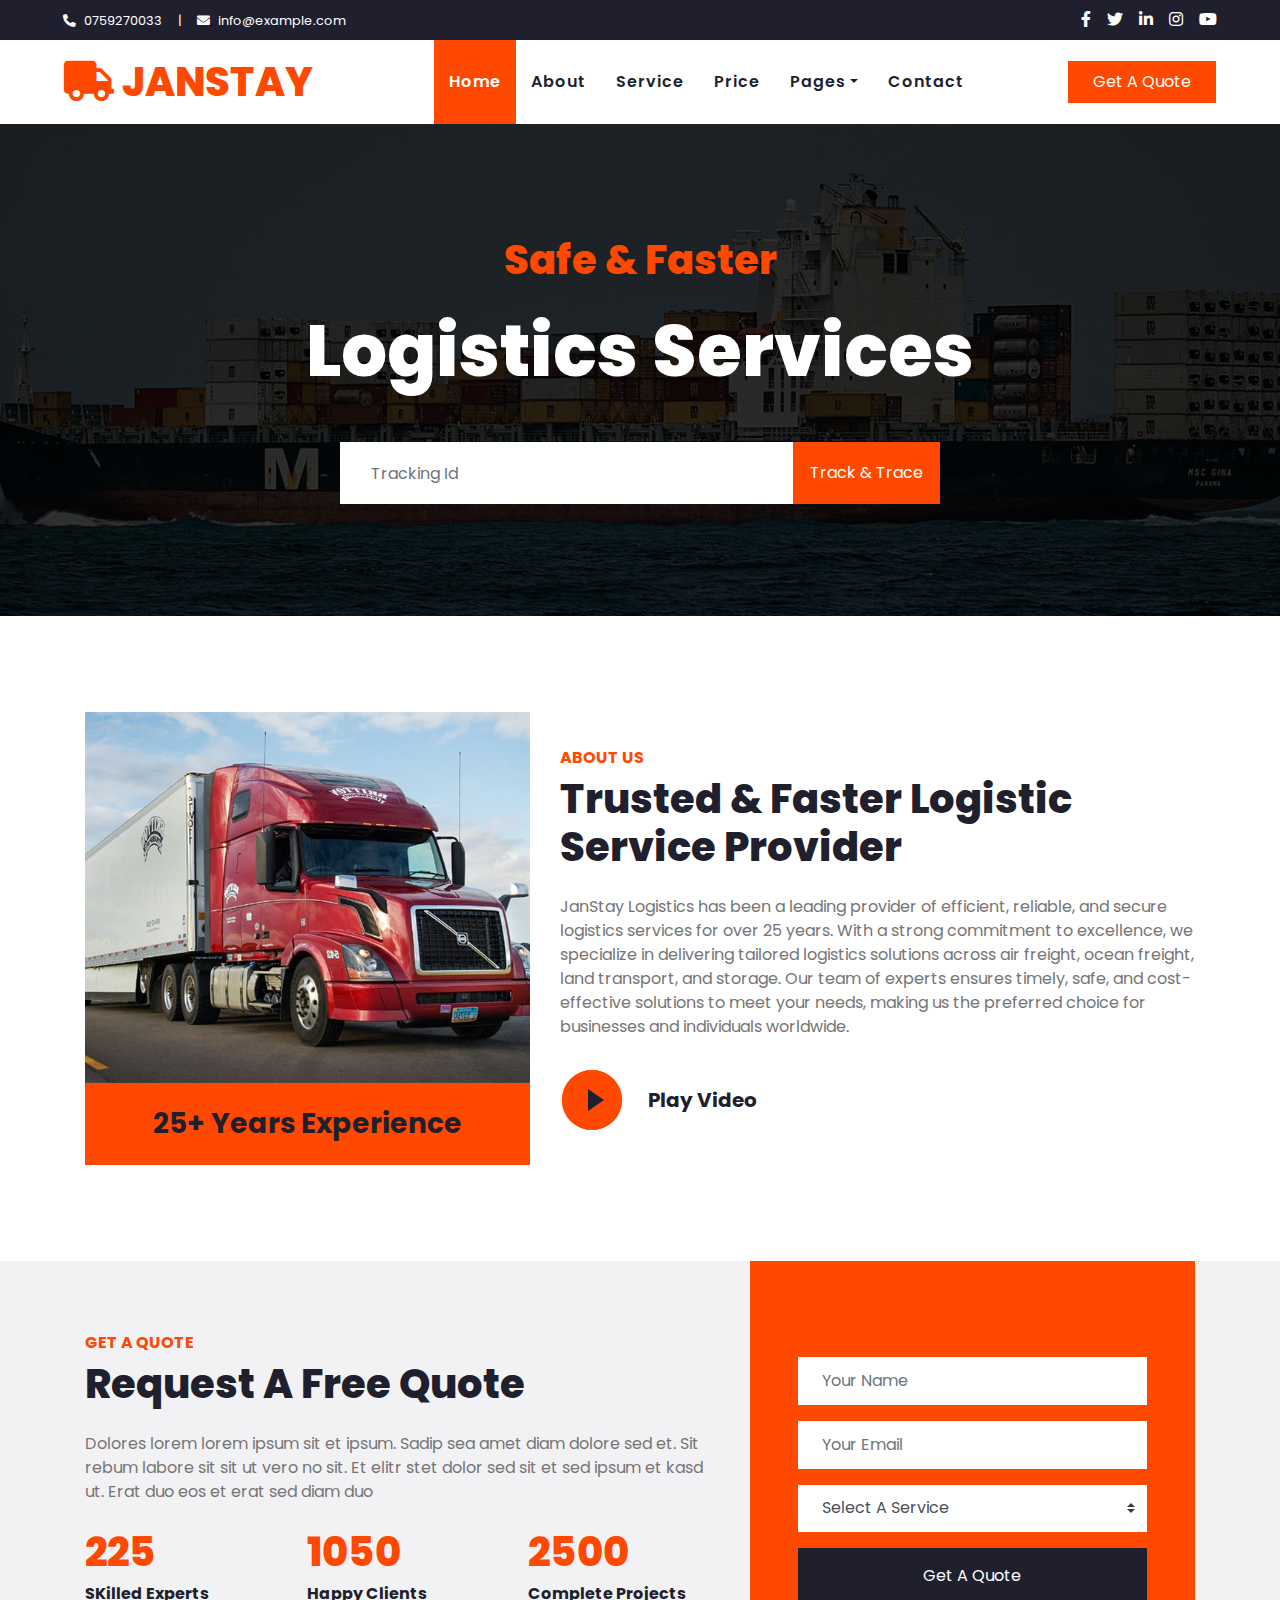
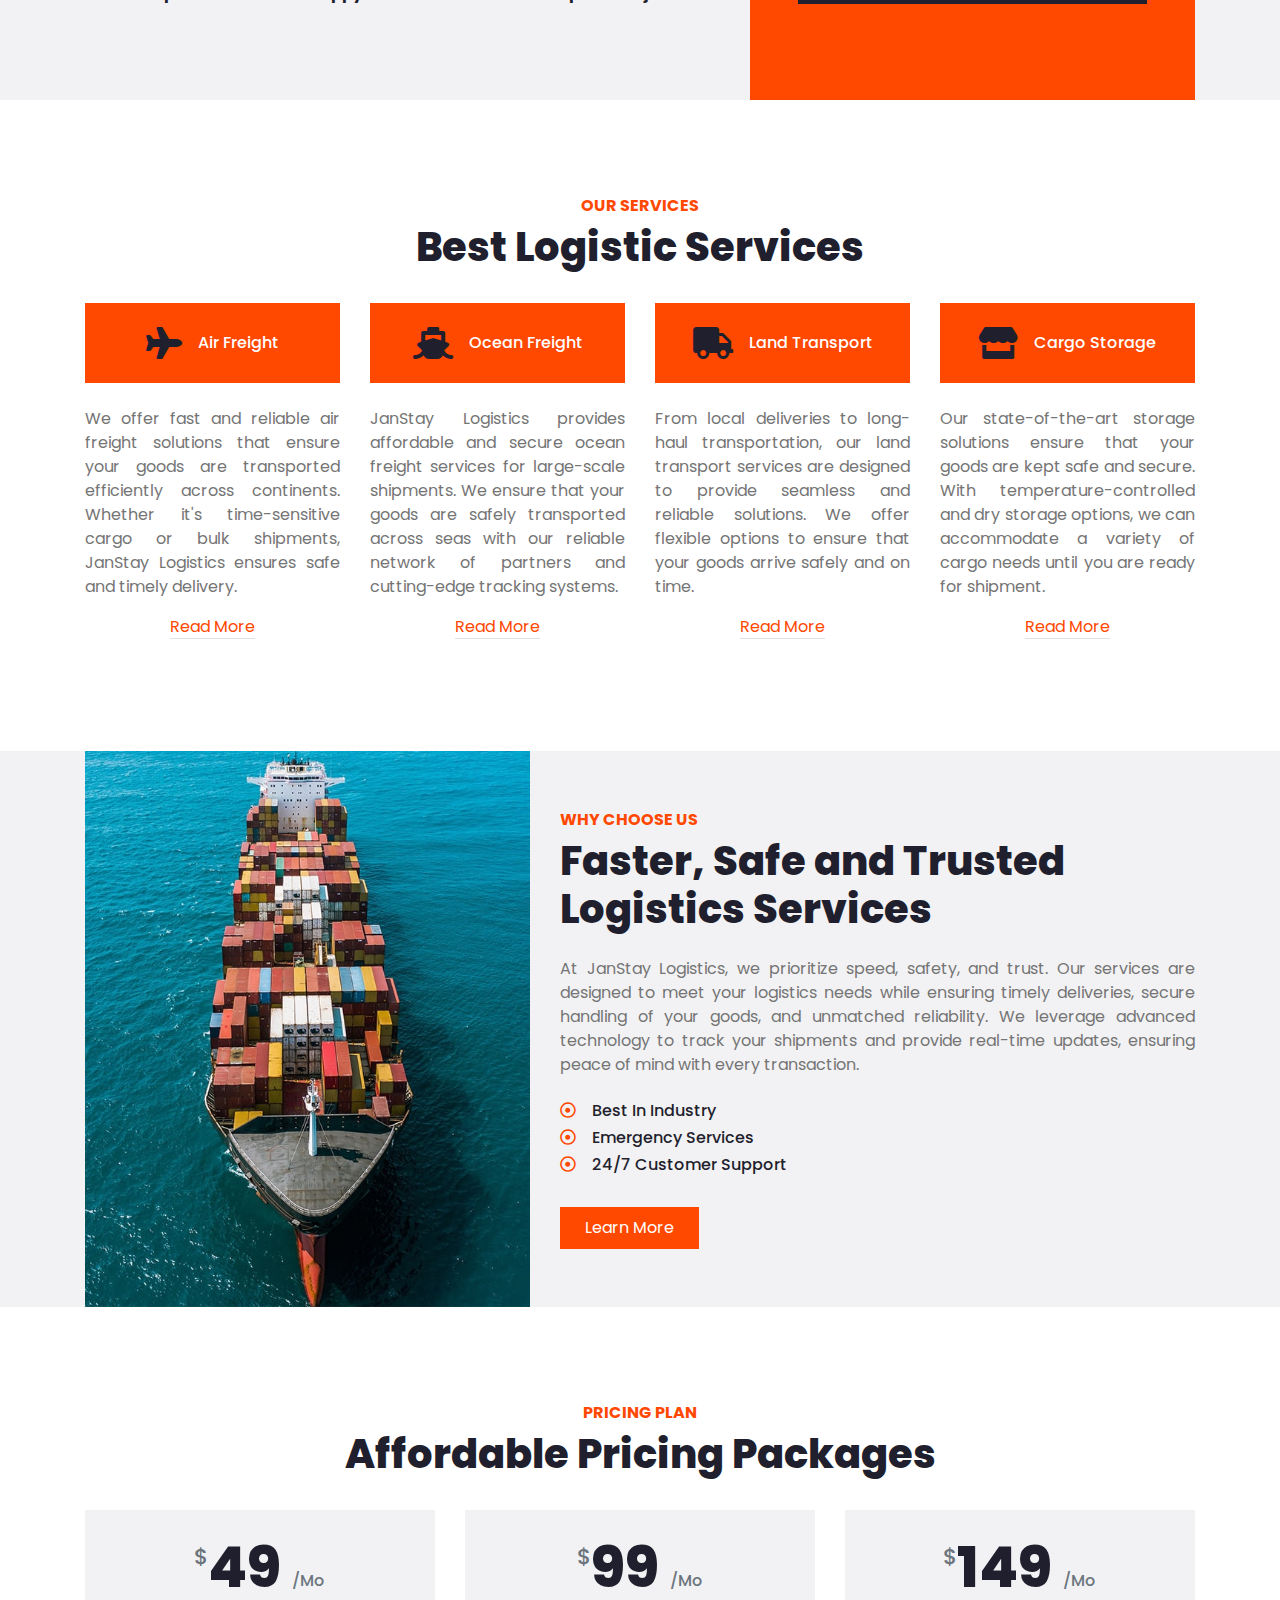
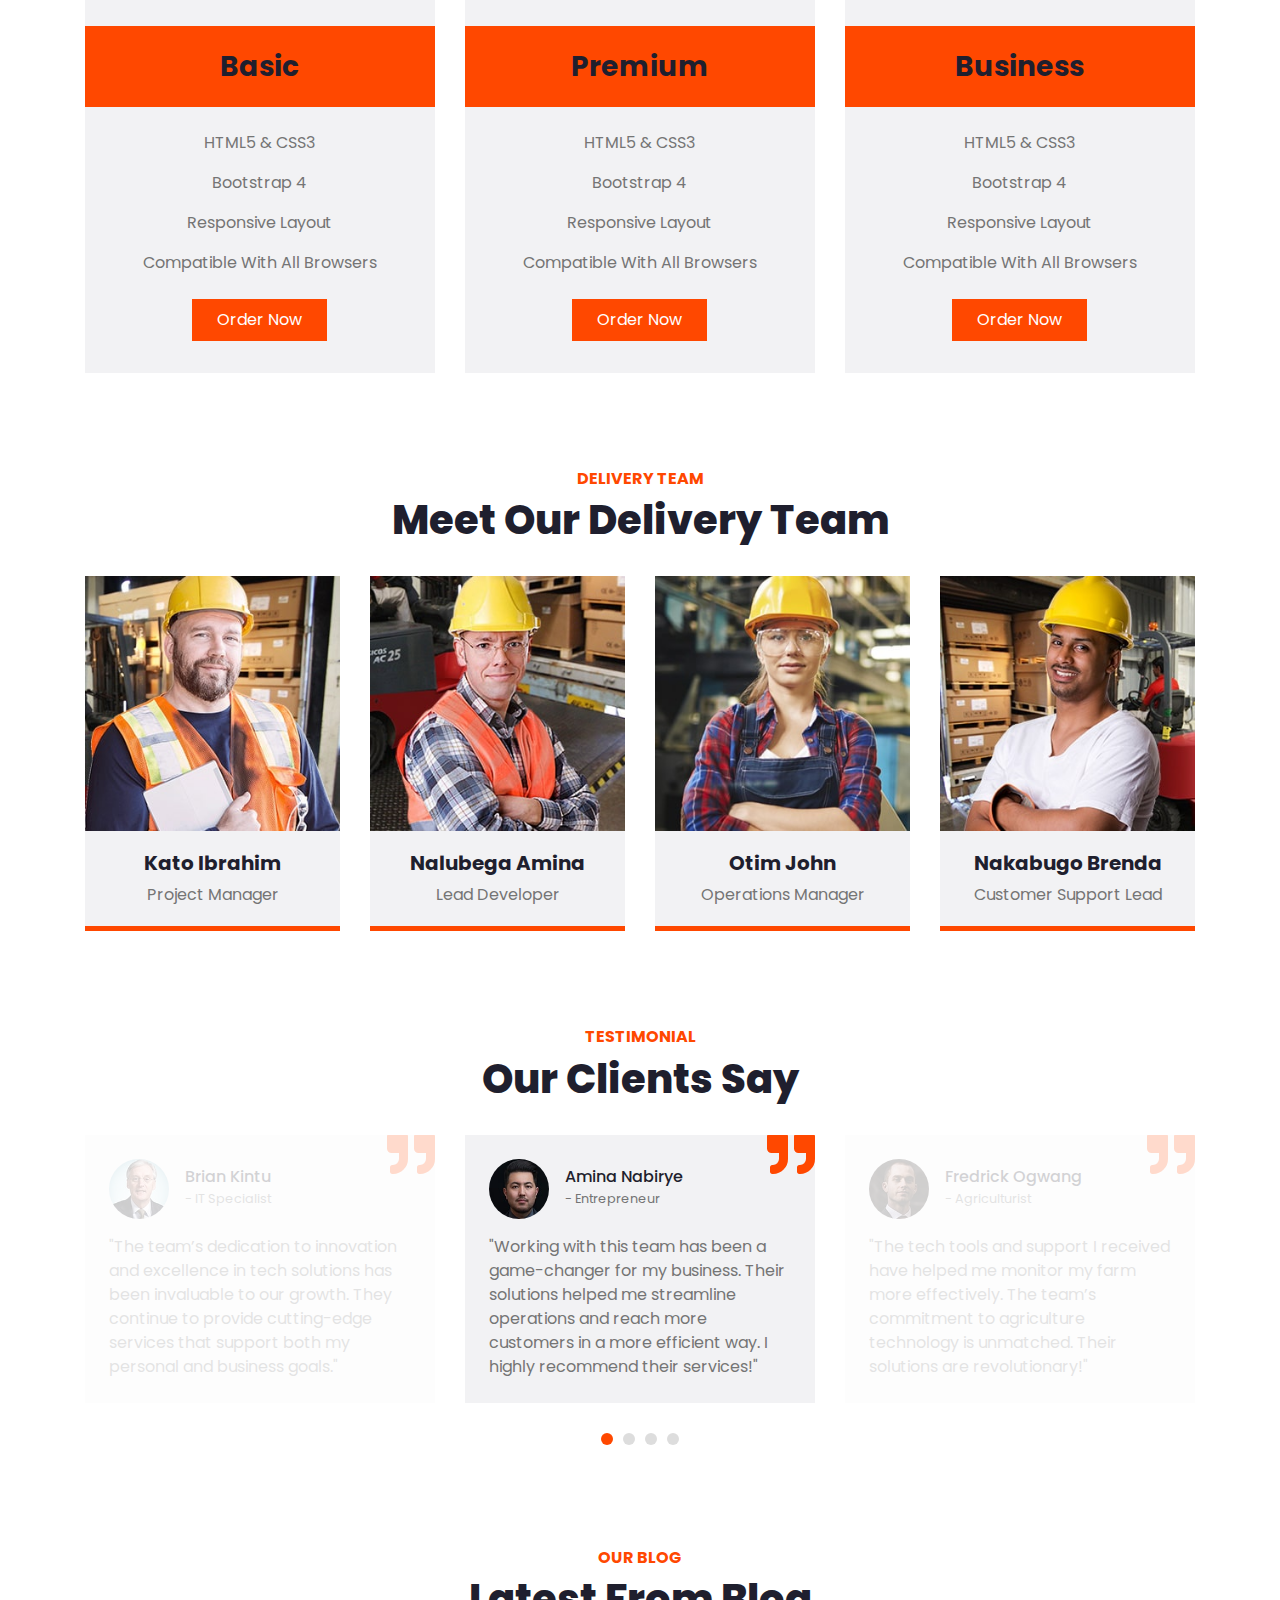
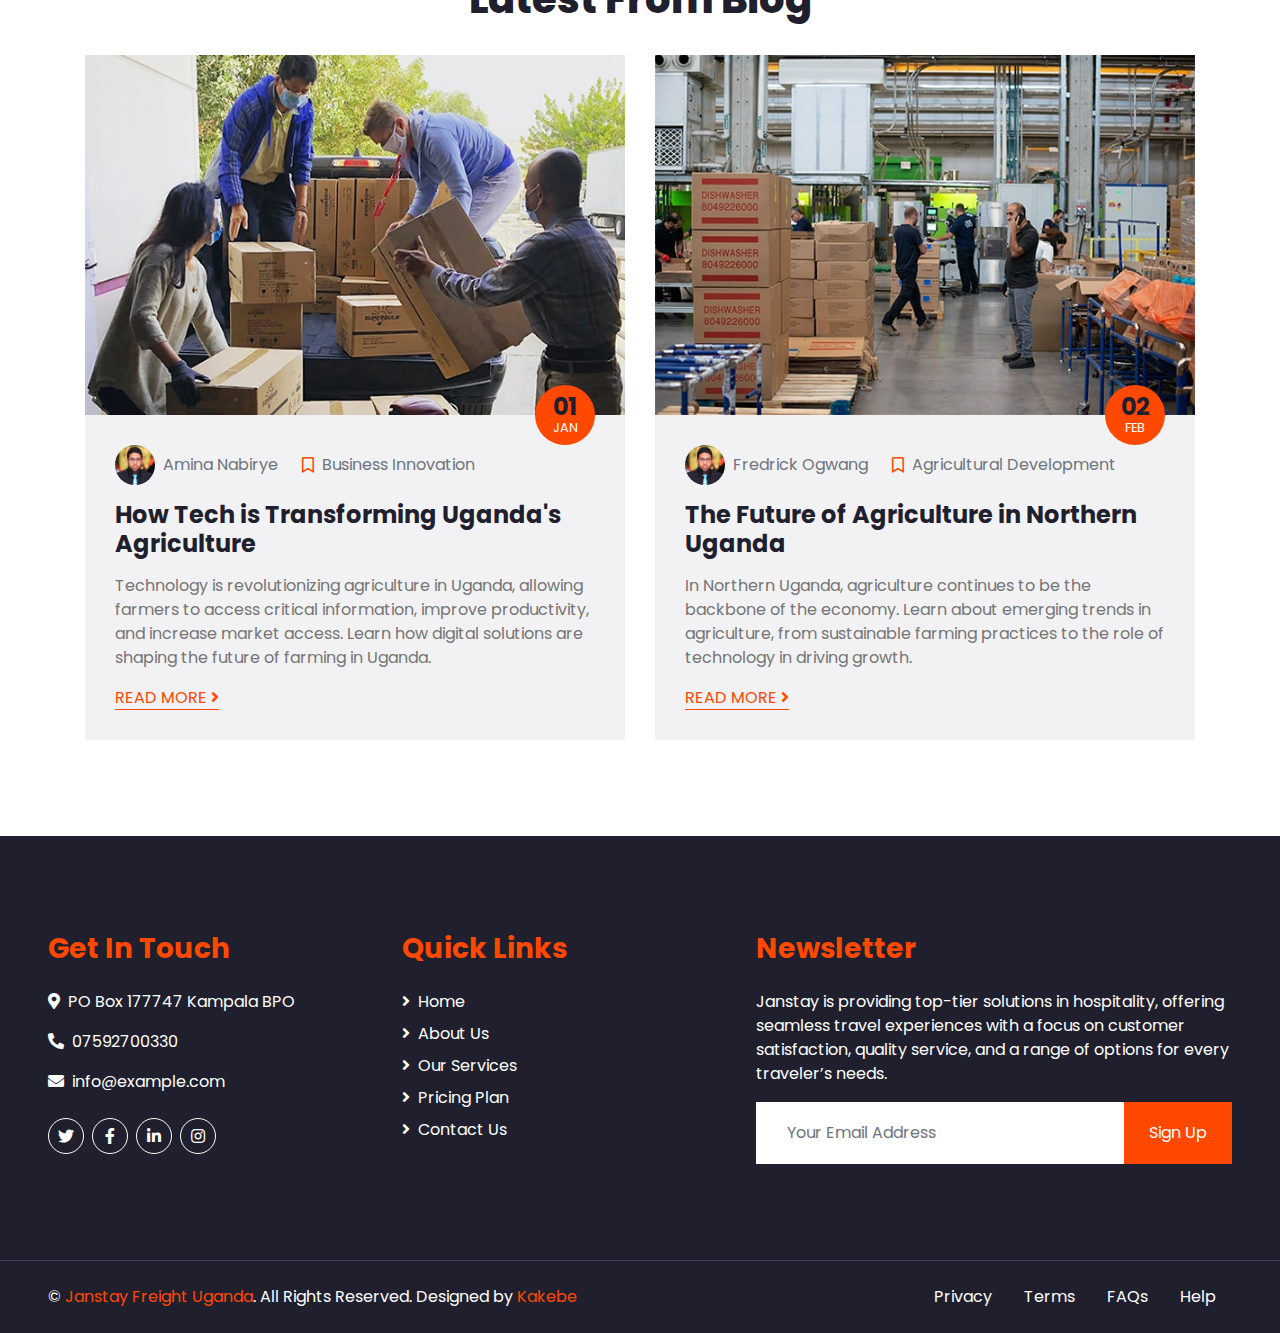
==== commit e7447a18: "initial commit" ====
--- a/index.html
+++ b/index.html
@@ -3,7 +3,7 @@
 
 <head>
     <meta charset="utf-8">
-    <title>FASTER - Logistics Company Website Template</title>
+    
     <meta content="width=device-width, initial-scale=1.0" name="viewport">
     <meta content="Free HTML Templates" name="keywords">
     <meta content="Free HTML Templates" name="description">
@@ -31,7 +31,7 @@
         <div class="row py-2 px-lg-5">
             <div class="col-lg-6 text-center text-lg-left mb-2 mb-lg-0">
                 <div class="d-inline-flex align-items-center text-white">
-                    <small><i class="fa fa-phone-alt mr-2"></i>+012 345 6789</small>
+                    <small><i class="fa fa-phone-alt mr-2"></i>0759270033</small>
                     <small class="px-3">|</small>
                     <small><i class="fa fa-envelope mr-2"></i>info@example.com</small>
                 </div>
@@ -64,7 +64,7 @@
     <div class="container-fluid p-0">
         <nav class="navbar navbar-expand-lg bg-light navbar-light py-3 py-lg-0 px-lg-5">
             <a href="index.html" class="navbar-brand ml-lg-3">
-                <h1 class="m-0 display-5 text-uppercase text-primary"><i class="fa fa-truck mr-2"></i>Faster</h1>
+                <h1 class="m-0 display-5 text-uppercase text-primary"><i class="fa fa-truck mr-2"></i>JANSTAY</h1>
             </a>
             <button type="button" class="navbar-toggler" data-toggle="collapse" data-target="#navbarCollapse">
                 <span class="navbar-toggler-icon"></span>
@@ -114,7 +114,7 @@
         <div class="container">
             <div class="row align-items-center">
                 <div class="col-lg-5 pb-4 pb-lg-0">
-                    <img class="img-fluid w-100" src="img/about.jpg" alt="">
+                    <img class="img-fluid w-100" src="img/about.jpg" alt="JanStay Logistics Image">
                     <div class="bg-primary text-dark text-center p-4">
                         <h3 class="m-0">25+ Years Experience</h3>
                     </div>
@@ -122,7 +122,7 @@
                 <div class="col-lg-7">
                     <h6 class="text-primary text-uppercase font-weight-bold">About Us</h6>
                     <h1 class="mb-4">Trusted & Faster Logistic Service Provider</h1>
-                    <p class="mb-4">Dolores lorem lorem ipsum sit et ipsum. Sadip sea amet diam dolore sed et. Sit rebum labore sit sit ut vero no sit. Et elitr stet dolor sed sit et sed ipsum et kasd ut. Erat duo eos et erat sed diam duo</p>
+                    <p class="mb-4">JanStay Logistics has been a leading provider of efficient, reliable, and secure logistics services for over 25 years. With a strong commitment to excellence, we specialize in delivering tailored logistics solutions across air freight, ocean freight, land transport, and storage. Our team of experts ensures timely, safe, and cost-effective solutions to meet your needs, making us the preferred choice for businesses and individuals worldwide.</p>
                     <div class="d-flex align-items-center pt-2">
                         <button type="button" class="btn-play" data-toggle="modal"
                             data-src="https://www.youtube.com/embed/DWRcNpR6Kdc" data-target="#videoModal">
@@ -151,6 +151,7 @@
         </div>
     </div>
     <!-- About End -->
+    
 
 
     <!--  Quote Request Start -->
@@ -206,284 +207,291 @@
 
 
     <!-- Services Start -->
-    <div class="container-fluid pt-5">
-        <div class="container">
-            <div class="text-center pb-2">
-                <h6 class="text-primary text-uppercase font-weight-bold">Our Services</h6>
-                <h1 class="mb-4">Best Logistic Services</h1>
-            </div>
-            <div class="row pb-3">
-                <div class="col-lg-3 col-md-6 text-center mb-5">
-                    <div class="d-flex align-items-center justify-content-center bg-primary mb-4 p-4">
-                        <i class="fa fa-2x fa-plane text-dark pr-3"></i>
-                        <h6 class="text-white font-weight-medium m-0">Air Freight</h6>
-                    </div>
-                    <p>Diam amet eos at no eos sit lorem, amet rebum ipsum clita stet diam sea est diam</p>
-                    <a class="border-bottom text-decoration-none" href="">Read More</a>
-                </div>
-                <div class="col-lg-3 col-md-6 text-center mb-5">
-                    <div class="d-flex align-items-center justify-content-center bg-primary mb-4 p-4">
-                        <i class="fa fa-2x fa-ship text-dark pr-3"></i>
-                        <h6 class="text-white font-weight-medium m-0">Ocean Freight</h6>
-                    </div>
-                    <p>Diam amet eos at no eos sit lorem, amet rebum ipsum clita stet diam sea est diam</p>
-                    <a class="border-bottom text-decoration-none" href="">Read More</a>
-                </div>
-                <div class="col-lg-3 col-md-6 text-center mb-5">
-                    <div class="d-flex align-items-center justify-content-center bg-primary mb-4 p-4">
-                        <i class="fa fa-2x fa-truck text-dark pr-3"></i>
-                        <h6 class="text-white font-weight-medium m-0">Land Transport</h6>
-                    </div>
-                    <p>Diam amet eos at no eos sit lorem, amet rebum ipsum clita stet diam sea est diam</p>
-                    <a class="border-bottom text-decoration-none" href="">Read More</a>
-                </div>
-                <div class="col-lg-3 col-md-6 text-center mb-5">
-                    <div class="d-flex align-items-center justify-content-center bg-primary mb-4 p-4">
-                        <i class="fa fa-2x fa-store text-dark pr-3"></i>
-                        <h6 class="text-white font-weight-medium m-0">Cargo Storage</h6>
-                    </div>
-                    <p>Diam amet eos at no eos sit lorem, amet rebum ipsum clita stet diam sea est diam</p>
-                    <a class="border-bottom text-decoration-none" href="">Read More</a>
-                </div>
-            </div>
-        </div>
-    </div>
-    <!-- Services End -->
-
-
-    <!-- Features Start -->
-    <div class="container-fluid bg-secondary my-5">
-        <div class="container">
-            <div class="row align-items-center">
-                <div class="col-lg-5">
-                    <img class="img-fluid w-100" src="img/feature.jpg" alt="">
-                </div>
-                <div class="col-lg-7 py-5 py-lg-0">
-                    <h6 class="text-primary text-uppercase font-weight-bold">Why Choose Us</h6>
-                    <h1 class="mb-4">Faster, Safe and Trusted Logistics Services</h1>
-                    <p class="mb-4">Dolores lorem lorem ipsum sit et ipsum. Sadip sea amet diam dolore sed et. Sit rebum labore sit sit ut vero no sit. Et elitr stet dolor sed sit et sed ipsum et kasd ut. Erat duo eos et erat sed diam duo</p>
-                    <ul class="list-inline">
-                        <li><h6><i class="far fa-dot-circle text-primary mr-3"></i>Best In Industry</h6>
-                        <li><h6><i class="far fa-dot-circle text-primary mr-3"></i>Emergency Services</h6></li>
-                        <li><h6><i class="far fa-dot-circle text-primary mr-3"></i>24/7 Customer Support</h6></li>
-                    </ul>
-                    <a href="" class="btn btn-primary mt-3 py-2 px-4">Learn More</a>
-                </div>
-            </div>
-        </div>
-    </div>
-    <!-- Features End -->
+<div class="container-fluid pt-5">
+    <div class="container">
+        <div class="text-center pb-2">
+            <h6 class="text-primary text-uppercase font-weight-bold">Our Services</h6>
+            <h1 class="mb-4">Best Logistic Services</h1>
+        </div>
+        <div class="row pb-3">
+            <div class="col-lg-3 col-md-6 text-center mb-5">
+                <div class="d-flex align-items-center justify-content-center bg-primary mb-4 p-4">
+                    <i class="fa fa-2x fa-plane text-dark pr-3"></i>
+                    <h6 class="text-white font-weight-medium m-0">Air Freight</h6>
+                </div>
+                <p class="text-justify">We offer fast and reliable air freight solutions that ensure your goods are transported efficiently across continents. Whether it's time-sensitive cargo or bulk shipments, JanStay Logistics ensures safe and timely delivery.</p>
+                <a class="border-bottom text-decoration-none" href="">Read More</a>
+            </div>
+            <div class="col-lg-3 col-md-6 text-center mb-5">
+                <div class="d-flex align-items-center justify-content-center bg-primary mb-4 p-4">
+                    <i class="fa fa-2x fa-ship text-dark pr-3"></i>
+                    <h6 class="text-white font-weight-medium m-0">Ocean Freight</h6>
+                </div>
+                <p class="text-justify">JanStay Logistics provides affordable and secure ocean freight services for large-scale shipments. We ensure that your goods are safely transported across seas with our reliable network of partners and cutting-edge tracking systems.</p>
+                <a class="border-bottom text-decoration-none" href="">Read More</a>
+            </div>
+            <div class="col-lg-3 col-md-6 text-center mb-5">
+                <div class="d-flex align-items-center justify-content-center bg-primary mb-4 p-4">
+                    <i class="fa fa-2x fa-truck text-dark pr-3"></i>
+                    <h6 class="text-white font-weight-medium m-0">Land Transport</h6>
+                </div>
+                <p class="text-justify">From local deliveries to long-haul transportation, our land transport services are designed to provide seamless and reliable solutions. We offer flexible options to ensure that your goods arrive safely and on time.</p>
+                <a class="border-bottom text-decoration-none" href="">Read More</a>
+            </div>
+            <div class="col-lg-3 col-md-6 text-center mb-5">
+                <div class="d-flex align-items-center justify-content-center bg-primary mb-4 p-4">
+                    <i class="fa fa-2x fa-store text-dark pr-3"></i>
+                    <h6 class="text-white font-weight-medium m-0">Cargo Storage</h6>
+                </div>
+                <p class="text-justify">Our state-of-the-art storage solutions ensure that your goods are kept safe and secure. With temperature-controlled and dry storage options, we can accommodate a variety of cargo needs until you are ready for shipment.</p>
+                <a class="border-bottom text-decoration-none" href="">Read More</a>
+            </div>
+        </div>
+    </div>
+</div>
+<!-- Services End -->
+
+
+
+    <!-- Why Choose Us Start -->
+<div class="container-fluid bg-secondary my-5">
+    <div class="container">
+        <div class="row align-items-center">
+            <div class="col-lg-5">
+                <img class="img-fluid w-100" src="img/feature.jpg" alt="Feature Image">
+            </div>
+            <div class="col-lg-7 py-5 py-lg-0">
+                <h6 class="text-primary text-uppercase font-weight-bold">Why Choose Us</h6>
+                <h1 class="mb-4">Faster, Safe and Trusted Logistics Services</h1>
+                <p class="text-justify mb-4">At JanStay Logistics, we prioritize speed, safety, and trust. Our services are designed to meet your logistics needs while ensuring timely deliveries, secure handling of your goods, and unmatched reliability. We leverage advanced technology to track your shipments and provide real-time updates, ensuring peace of mind with every transaction.</p>
+                <ul class="list-inline">
+                    <li><h6><i class="far fa-dot-circle text-primary mr-3"></i>Best In Industry</h6></li>
+                    <li><h6><i class="far fa-dot-circle text-primary mr-3"></i>Emergency Services</h6></li>
+                    <li><h6><i class="far fa-dot-circle text-primary mr-3"></i>24/7 Customer Support</h6></li>
+                </ul>
+                <a href="#" class="btn btn-primary mt-3 py-2 px-4">Learn More</a>
+            </div>
+        </div>
+    </div>
+</div>
+<!-- Why Choose Us End -->
 
 
     <!-- Pricing Plan Start -->
-    <div class="container-fluid pt-5">
-        <div class="container">
-            <div class="text-center pb-2">
-                <h6 class="text-primary text-uppercase font-weight-bold">Pricing Plan</h6>
-                <h1 class="mb-4">Affordable Pricing Packages</h1>
-            </div>
-            <div class="row">
-                <div class="col-md-4 mb-5">
-                    <div class="bg-secondary">
-                        <div class="text-center p-4">
-                            <h1 class="display-4 mb-0">
-                                <small class="align-top text-muted font-weight-medium" style="font-size: 22px; line-height: 45px;">$</small>49<small class="align-bottom text-muted font-weight-medium" style="font-size: 16px; line-height: 40px;">/Mo</small>
-                            </h1>
-                        </div>
-                        <div class="bg-primary text-center p-4">
-                            <h3 class="m-0">Basic</h3>
-                        </div>
-                        <div class="d-flex flex-column align-items-center py-4">
-                            <p>HTML5 & CSS3</p>
-                            <p>Bootstrap 4</p>
-                            <p>Responsive Layout</p>
-                            <p>Compatible With All Browsers</p>
-                            <a href="" class="btn btn-primary py-2 px-4 my-2">Order Now</a>
-                        </div>
-                    </div>
-                </div>
-                <div class="col-md-4 mb-5">
-                    <div class="bg-secondary">
-                        <div class="text-center p-4">
-                            <h1 class="display-4 mb-0">
-                                <small class="align-top text-muted font-weight-medium" style="font-size: 22px; line-height: 45px;">$</small>99<small class="align-bottom text-muted font-weight-medium" style="font-size: 16px; line-height: 40px;">/Mo</small>
-                            </h1>
-                        </div>
-                        <div class="bg-primary text-center p-4">
-                            <h3 class="m-0">Premium</h3>
-                        </div>
-                        <div class="d-flex flex-column align-items-center py-4">
-                            <p>HTML5 & CSS3</p>
-                            <p>Bootstrap 4</p>
-                            <p>Responsive Layout</p>
-                            <p>Compatible With All Browsers</p>
-                            <a href="" class="btn btn-primary py-2 px-4 my-2">Order Now</a>
-                        </div>
-                    </div>
-                </div>
-                <div class="col-md-4 mb-5">
-                    <div class="bg-secondary">
-                        <div class="text-center p-4">
-                            <h1 class="display-4 mb-0">
-                                <small class="align-top text-muted font-weight-medium" style="font-size: 22px; line-height: 45px;">$</small>149<small class="align-bottom text-muted font-weight-medium" style="font-size: 16px; line-height: 40px;">/Mo</small>
-                            </h1>
-                        </div>
-                        <div class="bg-primary text-center p-4">
-                            <h3 class="m-0">Business</h3>
-                        </div>
-                        <div class="d-flex flex-column align-items-center py-4">
-                            <p>HTML5 & CSS3</p>
-                            <p>Bootstrap 4</p>
-                            <p>Responsive Layout</p>
-                            <p>Compatible With All Browsers</p>
-                            <a href="" class="btn btn-primary py-2 px-4 my-2">Order Now</a>
-                        </div>
-                    </div>
-                </div>
-            </div>
-        </div>
-    </div>
-    <!-- Pricing Plan End -->
-
+<div class="container-fluid pt-5">
+    <div class="container">
+        <div class="text-center pb-2">
+            <h6 class="text-primary text-uppercase font-weight-bold">Pricing Plan</h6>
+            <h1 class="mb-4">Affordable Pricing Packages</h1>
+        </div>
+        <div class="row">
+            <!-- Basic Plan -->
+            <div class="col-md-4 mb-5">
+                <div class="bg-secondary">
+                    <div class="text-center p-4">
+                        <h1 class="display-4 mb-0">
+                            <small class="align-top text-muted font-weight-medium" style="font-size: 22px; line-height: 45px;">$</small>49
+                            <small class="align-bottom text-muted font-weight-medium" style="font-size: 16px; line-height: 40px;">/Mo</small>
+                        </h1>
+                    </div>
+                    <div class="bg-primary text-center p-4">
+                        <h3 class="m-0">Basic</h3>
+                    </div>
+                    <div class="d-flex flex-column align-items-center py-4">
+                        <p>HTML5 & CSS3</p>
+                        <p>Bootstrap 4</p>
+                        <p>Responsive Layout</p>
+                        <p>Compatible With All Browsers</p>
+                        <a href="#" class="btn btn-primary py-2 px-4 my-2">Order Now</a>
+                    </div>
+                </div>
+            </div>
+            <!-- Premium Plan -->
+            <div class="col-md-4 mb-5">
+                <div class="bg-secondary">
+                    <div class="text-center p-4">
+                        <h1 class="display-4 mb-0">
+                            <small class="align-top text-muted font-weight-medium" style="font-size: 22px; line-height: 45px;">$</small>99
+                            <small class="align-bottom text-muted font-weight-medium" style="font-size: 16px; line-height: 40px;">/Mo</small>
+                        </h1>
+                    </div>
+                    <div class="bg-primary text-center p-4">
+                        <h3 class="m-0">Premium</h3>
+                    </div>
+                    <div class="d-flex flex-column align-items-center py-4">
+                        <p>HTML5 & CSS3</p>
+                        <p>Bootstrap 4</p>
+                        <p>Responsive Layout</p>
+                        <p>Compatible With All Browsers</p>
+                        <a href="#" class="btn btn-primary py-2 px-4 my-2">Order Now</a>
+                    </div>
+                </div>
+            </div>
+            <!-- Business Plan -->
+            <div class="col-md-4 mb-5">
+                <div class="bg-secondary">
+                    <div class="text-center p-4">
+                        <h1 class="display-4 mb-0">
+                            <small class="align-top text-muted font-weight-medium" style="font-size: 22px; line-height: 45px;">$</small>149
+                            <small class="align-bottom text-muted font-weight-medium" style="font-size: 16px; line-height: 40px;">/Mo</small>
+                        </h1>
+                    </div>
+                    <div class="bg-primary text-center p-4">
+                        <h3 class="m-0">Business</h3>
+                    </div>
+                    <div class="d-flex flex-column align-items-center py-4">
+                        <p>HTML5 & CSS3</p>
+                        <p>Bootstrap 4</p>
+                        <p>Responsive Layout</p>
+                        <p>Compatible With All Browsers</p>
+                        <a href="#" class="btn btn-primary py-2 px-4 my-2">Order Now</a>
+                    </div>
+                </div>
+            </div>
+        </div>
+    </div>
+</div>
+<!-- Pricing Plan End -->
 
     <!-- Team Start -->
-    <div class="container-fluid pt-5">
-        <div class="container">
-            <div class="text-center pb-2">
-                <h6 class="text-primary text-uppercase font-weight-bold">Delivery Team</h6>
-                <h1 class="mb-4">Meet Our Delivery Team</h1>
-            </div>
-            <div class="row">
-                <div class="col-lg-3 col-md-6">
-                    <div class="team card position-relative overflow-hidden border-0 mb-5">
-                        <img class="card-img-top" src="img/team-1.jpg" alt="">
-                        <div class="card-body text-center p-0">
-                            <div class="team-text d-flex flex-column justify-content-center bg-secondary">
-                                <h5 class="font-weight-bold">Full Name</h5>
-                                <span>Designation</span>
-                            </div>
-                            <div class="team-social d-flex align-items-center justify-content-center bg-primary">
-                                <a class="btn btn-outline-dark btn-social mr-2" href="#"><i class="fab fa-twitter"></i></a>
-                                <a class="btn btn-outline-dark btn-social mr-2" href="#"><i class="fab fa-facebook-f"></i></a>
-                                <a class="btn btn-outline-dark btn-social mr-2" href="#"><i class="fab fa-linkedin-in"></i></a>
-                                <a class="btn btn-outline-dark btn-social" href="#"><i class="fab fa-instagram"></i></a>
-                            </div>
-                        </div>
-                    </div>
-                </div>
-                <div class="col-lg-3 col-md-6">
-                    <div class="team card position-relative overflow-hidden border-0 mb-5">
-                        <img class="card-img-top" src="img/team-2.jpg" alt="">
-                        <div class="card-body text-center p-0">
-                            <div class="team-text d-flex flex-column justify-content-center bg-secondary">
-                                <h5 class="font-weight-bold">Full Name</h5>
-                                <span>Designation</span>
-                            </div>
-                            <div class="team-social d-flex align-items-center justify-content-center bg-primary">
-                                <a class="btn btn-outline-dark btn-social mr-2" href="#"><i class="fab fa-twitter"></i></a>
-                                <a class="btn btn-outline-dark btn-social mr-2" href="#"><i class="fab fa-facebook-f"></i></a>
-                                <a class="btn btn-outline-dark btn-social mr-2" href="#"><i class="fab fa-linkedin-in"></i></a>
-                                <a class="btn btn-outline-dark btn-social" href="#"><i class="fab fa-instagram"></i></a>
-                            </div>
-                        </div>
-                    </div>
-                </div>
-                <div class="col-lg-3 col-md-6">
-                    <div class="team card position-relative overflow-hidden border-0 mb-5">
-                        <img class="card-img-top" src="img/team-3.jpg" alt="">
-                        <div class="card-body text-center p-0">
-                            <div class="team-text d-flex flex-column justify-content-center bg-secondary">
-                                <h5 class="font-weight-bold">Full Name</h5>
-                                <span>Designation</span>
-                            </div>
-                            <div class="team-social d-flex align-items-center justify-content-center bg-primary">
-                                <a class="btn btn-outline-dark btn-social mr-2" href="#"><i class="fab fa-twitter"></i></a>
-                                <a class="btn btn-outline-dark btn-social mr-2" href="#"><i class="fab fa-facebook-f"></i></a>
-                                <a class="btn btn-outline-dark btn-social mr-2" href="#"><i class="fab fa-linkedin-in"></i></a>
-                                <a class="btn btn-outline-dark btn-social" href="#"><i class="fab fa-instagram"></i></a>
-                            </div>
-                        </div>
-                    </div>
-                </div>
-                <div class="col-lg-3 col-md-6">
-                    <div class="team card position-relative overflow-hidden border-0 mb-5">
-                        <img class="card-img-top" src="img/team-4.jpg" alt="">
-                        <div class="card-body text-center p-0">
-                            <div class="team-text d-flex flex-column justify-content-center bg-secondary">
-                                <h5 class="font-weight-bold">Full Name</h5>
-                                <span>Designation</span>
-                            </div>
-                            <div class="team-social d-flex align-items-center justify-content-center bg-primary">
-                                <a class="btn btn-outline-dark btn-social mr-2" href="#"><i class="fab fa-twitter"></i></a>
-                                <a class="btn btn-outline-dark btn-social mr-2" href="#"><i class="fab fa-facebook-f"></i></a>
-                                <a class="btn btn-outline-dark btn-social mr-2" href="#"><i class="fab fa-linkedin-in"></i></a>
-                                <a class="btn btn-outline-dark btn-social" href="#"><i class="fab fa-instagram"></i></a>
-                            </div>
-                        </div>
-                    </div>
-                </div>
-            </div>
-        </div>
-    </div>
-    <!-- Team End -->
+<div class="container-fluid pt-5">
+    <div class="container">
+        <div class="text-center pb-2">
+            <h6 class="text-primary text-uppercase font-weight-bold">Delivery Team</h6>
+            <h1 class="mb-4">Meet Our Delivery Team</h1>
+        </div>
+        <div class="row">
+            <div class="col-lg-3 col-md-6">
+                <div class="team card position-relative overflow-hidden border-0 mb-5">
+                    <img class="card-img-top" src="img/team-1.jpg" alt="">
+                    <div class="card-body text-center p-0">
+                        <div class="team-text d-flex flex-column justify-content-center bg-secondary">
+                            <h5 class="font-weight-bold">Kato Ibrahim</h5>
+                            <span>Project Manager</span>
+                        </div>
+                        <div class="team-social d-flex align-items-center justify-content-center bg-primary">
+                            <a class="btn btn-outline-dark btn-social mr-2" href="#"><i class="fab fa-twitter"></i></a>
+                            <a class="btn btn-outline-dark btn-social mr-2" href="#"><i class="fab fa-facebook-f"></i></a>
+                            <a class="btn btn-outline-dark btn-social mr-2" href="#"><i class="fab fa-linkedin-in"></i></a>
+                            <a class="btn btn-outline-dark btn-social" href="#"><i class="fab fa-instagram"></i></a>
+                        </div>
+                    </div>
+                </div>
+            </div>
+            <div class="col-lg-3 col-md-6">
+                <div class="team card position-relative overflow-hidden border-0 mb-5">
+                    <img class="card-img-top" src="img/team-2.jpg" alt="">
+                    <div class="card-body text-center p-0">
+                        <div class="team-text d-flex flex-column justify-content-center bg-secondary">
+                            <h5 class="font-weight-bold">Nalubega Amina</h5>
+                            <span>Lead Developer</span>
+                        </div>
+                        <div class="team-social d-flex align-items-center justify-content-center bg-primary">
+                            <a class="btn btn-outline-dark btn-social mr-2" href="#"><i class="fab fa-twitter"></i></a>
+                            <a class="btn btn-outline-dark btn-social mr-2" href="#"><i class="fab fa-facebook-f"></i></a>
+                            <a class="btn btn-outline-dark btn-social mr-2" href="#"><i class="fab fa-linkedin-in"></i></a>
+                            <a class="btn btn-outline-dark btn-social" href="#"><i class="fab fa-instagram"></i></a>
+                        </div>
+                    </div>
+                </div>
+            </div>
+            <div class="col-lg-3 col-md-6">
+                <div class="team card position-relative overflow-hidden border-0 mb-5">
+                    <img class="card-img-top" src="img/team-3.jpg" alt="">
+                    <div class="card-body text-center p-0">
+                        <div class="team-text d-flex flex-column justify-content-center bg-secondary">
+                            <h5 class="font-weight-bold">Otim John</h5>
+                            <span>Operations Manager</span>
+                        </div>
+                        <div class="team-social d-flex align-items-center justify-content-center bg-primary">
+                            <a class="btn btn-outline-dark btn-social mr-2" href="#"><i class="fab fa-twitter"></i></a>
+                            <a class="btn btn-outline-dark btn-social mr-2" href="#"><i class="fab fa-facebook-f"></i></a>
+                            <a class="btn btn-outline-dark btn-social mr-2" href="#"><i class="fab fa-linkedin-in"></i></a>
+                            <a class="btn btn-outline-dark btn-social" href="#"><i class="fab fa-instagram"></i></a>
+                        </div>
+                    </div>
+                </div>
+            </div>
+            <div class="col-lg-3 col-md-6">
+                <div class="team card position-relative overflow-hidden border-0 mb-5">
+                    <img class="card-img-top" src="img/team-4.jpg" alt="">
+                    <div class="card-body text-center p-0">
+                        <div class="team-text d-flex flex-column justify-content-center bg-secondary">
+                            <h5 class="font-weight-bold">Nakabugo Brenda</h5>
+                            <span>Customer Support Lead</span>
+                        </div>
+                        <div class="team-social d-flex align-items-center justify-content-center bg-primary">
+                            <a class="btn btn-outline-dark btn-social mr-2" href="#"><i class="fab fa-twitter"></i></a>
+                            <a class="btn btn-outline-dark btn-social mr-2" href="#"><i class="fab fa-facebook-f"></i></a>
+                            <a class="btn btn-outline-dark btn-social mr-2" href="#"><i class="fab fa-linkedin-in"></i></a>
+                            <a class="btn btn-outline-dark btn-social" href="#"><i class="fab fa-instagram"></i></a>
+                        </div>
+                    </div>
+                </div>
+            </div>
+        </div>
+    </div>
+</div>
+<!-- Team End -->
+
 
 
     <!-- Testimonial Start -->
-    <div class="container-fluid py-5">
-        <div class="container">
-            <div class="text-center pb-2">
-                <h6 class="text-primary text-uppercase font-weight-bold">Testimonial</h6>
-                <h1 class="mb-4">Our Clients Say</h1>
-            </div>
-            <div class="owl-carousel testimonial-carousel">
-                <div class="position-relative bg-secondary p-4">
-                    <i class="fa fa-3x fa-quote-right text-primary position-absolute" style="top: -6px; right: 0;"></i>
-                    <div class="d-flex align-items-center mb-3">
-                        <img class="img-fluid rounded-circle" src="img/testimonial-1.jpg" style="width: 60px; height: 60px;" alt="">
-                        <div class="ml-3">
-                            <h6 class="font-weight-semi-bold m-0">Client Name</h6>
-                            <small>- Profession</small>
-                        </div>
-                    </div>
-                    <p class="m-0">Sed ea amet kasd elitr stet, stet rebum et ipsum est duo elitr clita lorem. Dolor ipsum sanct clita</p>
-                </div>
-                <div class="position-relative bg-secondary p-4">
-                    <i class="fa fa-3x fa-quote-right text-primary position-absolute" style="top: -6px; right: 0;"></i>
-                    <div class="d-flex align-items-center mb-3">
-                        <img class="img-fluid rounded-circle" src="img/testimonial-2.jpg" style="width: 60px; height: 60px;" alt="">
-                        <div class="ml-3">
-                            <h6 class="font-weight-semi-bold m-0">Client Name</h6>
-                            <small>- Profession</small>
-                        </div>
-                    </div>
-                    <p class="m-0">Sed ea amet kasd elitr stet, stet rebum et ipsum est duo elitr clita lorem. Dolor ipsum sanct clita</p>
-                </div>
-                <div class="position-relative bg-secondary p-4">
-                    <i class="fa fa-3x fa-quote-right text-primary position-absolute" style="top: -6px; right: 0;"></i>
-                    <div class="d-flex align-items-center mb-3">
-                        <img class="img-fluid rounded-circle" src="img/testimonial-3.jpg" style="width: 60px; height: 60px;" alt="">
-                        <div class="ml-3">
-                            <h6 class="font-weight-semi-bold m-0">Client Name</h6>
-                            <small>- Profession</small>
-                        </div>
-                    </div>
-                    <p class="m-0">Sed ea amet kasd elitr stet, stet rebum et ipsum est duo elitr clita lorem. Dolor ipsum sanct clita</p>
-                </div>
-                <div class="position-relative bg-secondary p-4">
-                    <i class="fa fa-3x fa-quote-right text-primary position-absolute" style="top: -6px; right: 0;"></i>
-                    <div class="d-flex align-items-center mb-3">
-                        <img class="img-fluid rounded-circle" src="img/testimonial-4.jpg" style="width: 60px; height: 60px;" alt="">
-                        <div class="ml-3">
-                            <h6 class="font-weight-semi-bold m-0">Client Name</h6>
-                            <small>- Profession</small>
-                        </div>
-                    </div>
-                    <p class="m-0">Sed ea amet kasd elitr stet, stet rebum et ipsum est duo elitr clita lorem. Dolor ipsum sanct clita</p>
-                </div>
-            </div>
-        </div>
-    </div>
-    <!-- Testimonial End -->
+<div class="container-fluid py-5">
+    <div class="container">
+        <div class="text-center pb-2">
+            <h6 class="text-primary text-uppercase font-weight-bold">Testimonial</h6>
+            <h1 class="mb-4">Our Clients Say</h1>
+        </div>
+        <div class="owl-carousel testimonial-carousel">
+            <div class="position-relative bg-secondary p-4">
+                <i class="fa fa-3x fa-quote-right text-primary position-absolute" style="top: -6px; right: 0;"></i>
+                <div class="d-flex align-items-center mb-3">
+                    <img class="img-fluid rounded-circle" src="img/testimonial-1.jpg" style="width: 60px; height: 60px;" alt="">
+                    <div class="ml-3">
+                        <h6 class="font-weight-semi-bold m-0">Amina Nabirye</h6>
+                        <small>- Entrepreneur</small>
+                    </div>
+                </div>
+                <p class="m-0">"Working with this team has been a game-changer for my business. Their solutions helped me streamline operations and reach more customers in a more efficient way. I highly recommend their services!"</p>
+            </div>
+            <div class="position-relative bg-secondary p-4">
+                <i class="fa fa-3x fa-quote-right text-primary position-absolute" style="top: -6px; right: 0;"></i>
+                <div class="d-flex align-items-center mb-3">
+                    <img class="img-fluid rounded-circle" src="img/testimonial-2.jpg" style="width: 60px; height: 60px;" alt="">
+                    <div class="ml-3">
+                        <h6 class="font-weight-semi-bold m-0">Fredrick Ogwang</h6>
+                        <small>- Agriculturist</small>
+                    </div>
+                </div>
+                <p class="m-0">"The tech tools and support I received have helped me monitor my farm more effectively. The team’s commitment to agriculture technology is unmatched. Their solutions are revolutionary!"</p>
+            </div>
+            <div class="position-relative bg-secondary p-4">
+                <i class="fa fa-3x fa-quote-right text-primary position-absolute" style="top: -6px; right: 0;"></i>
+                <div class="d-flex align-items-center mb-3">
+                    <img class="img-fluid rounded-circle" src="img/testimonial-3.jpg" style="width: 60px; height: 60px;" alt="">
+                    <div class="ml-3">
+                        <h6 class="font-weight-semi-bold m-0">Jackline Nansubuga</h6>
+                        <small>- Teacher</small>
+                    </div>
+                </div>
+                <p class="m-0">"I’ve seen firsthand how this team’s programs have empowered my students, providing them with the right skills and knowledge for their future careers. Their impact is undeniable."</p>
+            </div>
+            <div class="position-relative bg-secondary p-4">
+                <i class="fa fa-3x fa-quote-right text-primary position-absolute" style="top: -6px; right: 0;"></i>
+                <div class="d-flex align-items-center mb-3">
+                    <img class="img-fluid rounded-circle" src="img/testimonial-4.jpg" style="width: 60px; height: 60px;" alt="">
+                    <div class="ml-3">
+                        <h6 class="font-weight-semi-bold m-0">Brian Kintu</h6>
+                        <small>- IT Specialist</small>
+                    </div>
+                </div>
+                <p class="m-0">"The team’s dedication to innovation and excellence in tech solutions has been invaluable to our growth. They continue to provide cutting-edge services that support both my personal and business goals."</p>
+            </div>
+        </div>
+    </div>
+</div>
+<!-- Testimonial End -->
 
 
     <!-- Blog Start -->
@@ -507,15 +515,15 @@
                         <div class="d-flex mb-3">
                             <div class="d-flex align-items-center">
                                 <img class="rounded-circle" style="width: 40px; height: 40px;" src="img/user.jpg" alt="">
-                                <a class="text-muted ml-2" href="">John Doe</a>
+                                <a class="text-muted ml-2" href="">Amina Nabirye</a>
                             </div>
                             <div class="d-flex align-items-center ml-4">
                                 <i class="far fa-bookmark text-primary"></i>
-                                <a class="text-muted ml-2" href="">Web Design</a>
-                            </div>
-                        </div>
-                        <h4 class="font-weight-bold mb-3">Kasd tempor diam sea justo dolor</h4>
-                        <p>Dolor sea ipsum ipsum et. Erat duo lorem magna vero dolor dolores. Rebum eirmod no dolor diam dolor amet ipsum. Lorem lorem sea sed diam est lorem magna</p>
+                                <a class="text-muted ml-2" href="">Business Innovation</a>
+                            </div>
+                        </div>
+                        <h4 class="font-weight-bold mb-3">How Tech is Transforming Uganda's Agriculture</h4>
+                        <p>Technology is revolutionizing agriculture in Uganda, allowing farmers to access critical information, improve productivity, and increase market access. Learn how digital solutions are shaping the future of farming in Uganda.</p>
                         <a class="border-bottom border-primary text-uppercase text-decoration-none" href="">Read More <i class="fa fa-angle-right"></i></a>
                     </div>
                 </div>
@@ -524,23 +532,23 @@
                         <img class="img-fluid w-100" src="img/blog-2.jpg" alt="">
                         <div class="position-absolute bg-primary d-flex flex-column align-items-center justify-content-center rounded-circle"
                             style="width: 60px; height: 60px; bottom: -30px; right: 30px;">
-                            <h4 class="font-weight-bold mb-n1">01</h4>
-                            <small class="text-white text-uppercase">Jan</small>
+                            <h4 class="font-weight-bold mb-n1">02</h4>
+                            <small class="text-white text-uppercase">Feb</small>
                         </div>
                     </div>
                     <div class="bg-secondary" style="padding: 30px;">
                         <div class="d-flex mb-3">
                             <div class="d-flex align-items-center">
                                 <img class="rounded-circle" style="width: 40px; height: 40px;" src="img/user.jpg" alt="">
-                                <a class="text-muted ml-2" href="">John Doe</a>
+                                <a class="text-muted ml-2" href="">Fredrick Ogwang</a>
                             </div>
                             <div class="d-flex align-items-center ml-4">
                                 <i class="far fa-bookmark text-primary"></i>
-                                <a class="text-muted ml-2" href="">Web Design</a>
-                            </div>
-                        </div>
-                        <h4 class="font-weight-bold mb-3">Kasd tempor diam sea justo dolor</h4>
-                        <p>Dolor sea ipsum ipsum et. Erat duo lorem magna vero dolor dolores. Rebum eirmod no dolor diam dolor amet ipsum. Lorem lorem sea sed diam est lorem magna</p>
+                                <a class="text-muted ml-2" href="">Agricultural Development</a>
+                            </div>
+                        </div>
+                        <h4 class="font-weight-bold mb-3">The Future of Agriculture in Northern Uganda</h4>
+                        <p>In Northern Uganda, agriculture continues to be the backbone of the economy. Learn about emerging trends in agriculture, from sustainable farming practices to the role of technology in driving growth.</p>
                         <a class="border-bottom border-primary text-uppercase text-decoration-none" href="">Read More <i class="fa fa-angle-right"></i></a>
                     </div>
                 </div>
@@ -548,7 +556,7 @@
         </div>
     </div>
     <!-- Blog End -->
-
+    
 
     <!-- Footer Start -->
     <div class="container-fluid bg-dark text-white mt-5 py-5 px-sm-3 px-md-5">
@@ -557,8 +565,8 @@
                 <div class="row">
                     <div class="col-md-6 mb-5">
                         <h3 class="text-primary mb-4">Get In Touch</h3>
-                        <p><i class="fa fa-map-marker-alt mr-2"></i>123 Street, New York, USA</p>
-                        <p><i class="fa fa-phone-alt mr-2"></i>+012 345 67890</p>
+                        <p><i class="fa fa-map-marker-alt mr-2"></i>PO Box 177747 Kampala BPO</p>
+                        <p><i class="fa fa-phone-alt mr-2"></i>07592700330</p>
                         <p><i class="fa fa-envelope mr-2"></i>info@example.com</p>
                         <div class="d-flex justify-content-start mt-4">
                             <a class="btn btn-outline-light btn-social mr-2" href="#"><i class="fab fa-twitter"></i></a>
@@ -581,7 +589,7 @@
             </div>
             <div class="col-lg-5 col-md-6 mb-5">
                 <h3 class="text-primary mb-4">Newsletter</h3>
-                <p>Rebum labore lorem dolores kasd est, et ipsum amet et at kasd, ipsum sea tempor magna tempor. Accu kasd sed ea duo ipsum. Dolor duo eirmod sea justo no lorem est diam</p>
+                <p>Janstay is providing top-tier solutions in hospitality, offering seamless travel experiences with a focus on customer satisfaction, quality service, and a range of options for every traveler’s needs.</p>
                 <div class="w-100">
                     <div class="input-group">
                         <input type="text" class="form-control border-light" style="padding: 30px;" placeholder="Your Email Address">
@@ -596,11 +604,11 @@
     <div class="container-fluid bg-dark text-white border-top py-4 px-sm-3 px-md-5" style="border-color: #3E3E4E !important;">
         <div class="row">
             <div class="col-lg-6 text-center text-md-left mb-3 mb-md-0">
-                <p class="m-0 text-white">&copy; <a href="#">Your Site Name</a>. All Rights Reserved. 
+                <p class="m-0 text-white">&copy; <a href="#">Janstay Freight Uganda</a>. All Rights Reserved. 
 				
 				<!--/*** This template is free as long as you keep the footer author’s credit link/attribution link/backlink. If you'd like to use the template without the footer author’s credit link/attribution link/backlink, you can purchase the Credit Removal License from "https://htmlcodex.com/credit-removal". Thank you for your support. ***/-->
-				Designed by <a href="https://htmlcodex.com">HTML Codex</a>
-                <br>Distributed By: <a href="https://themewagon.com" target="_blank">ThemeWagon</a>
+				Designed by <a href="https://kakebe.tech">Kakebe</a>
+               </a>
                 </p>
             </div>
             <div class="col-lg-6 text-center text-md-right">
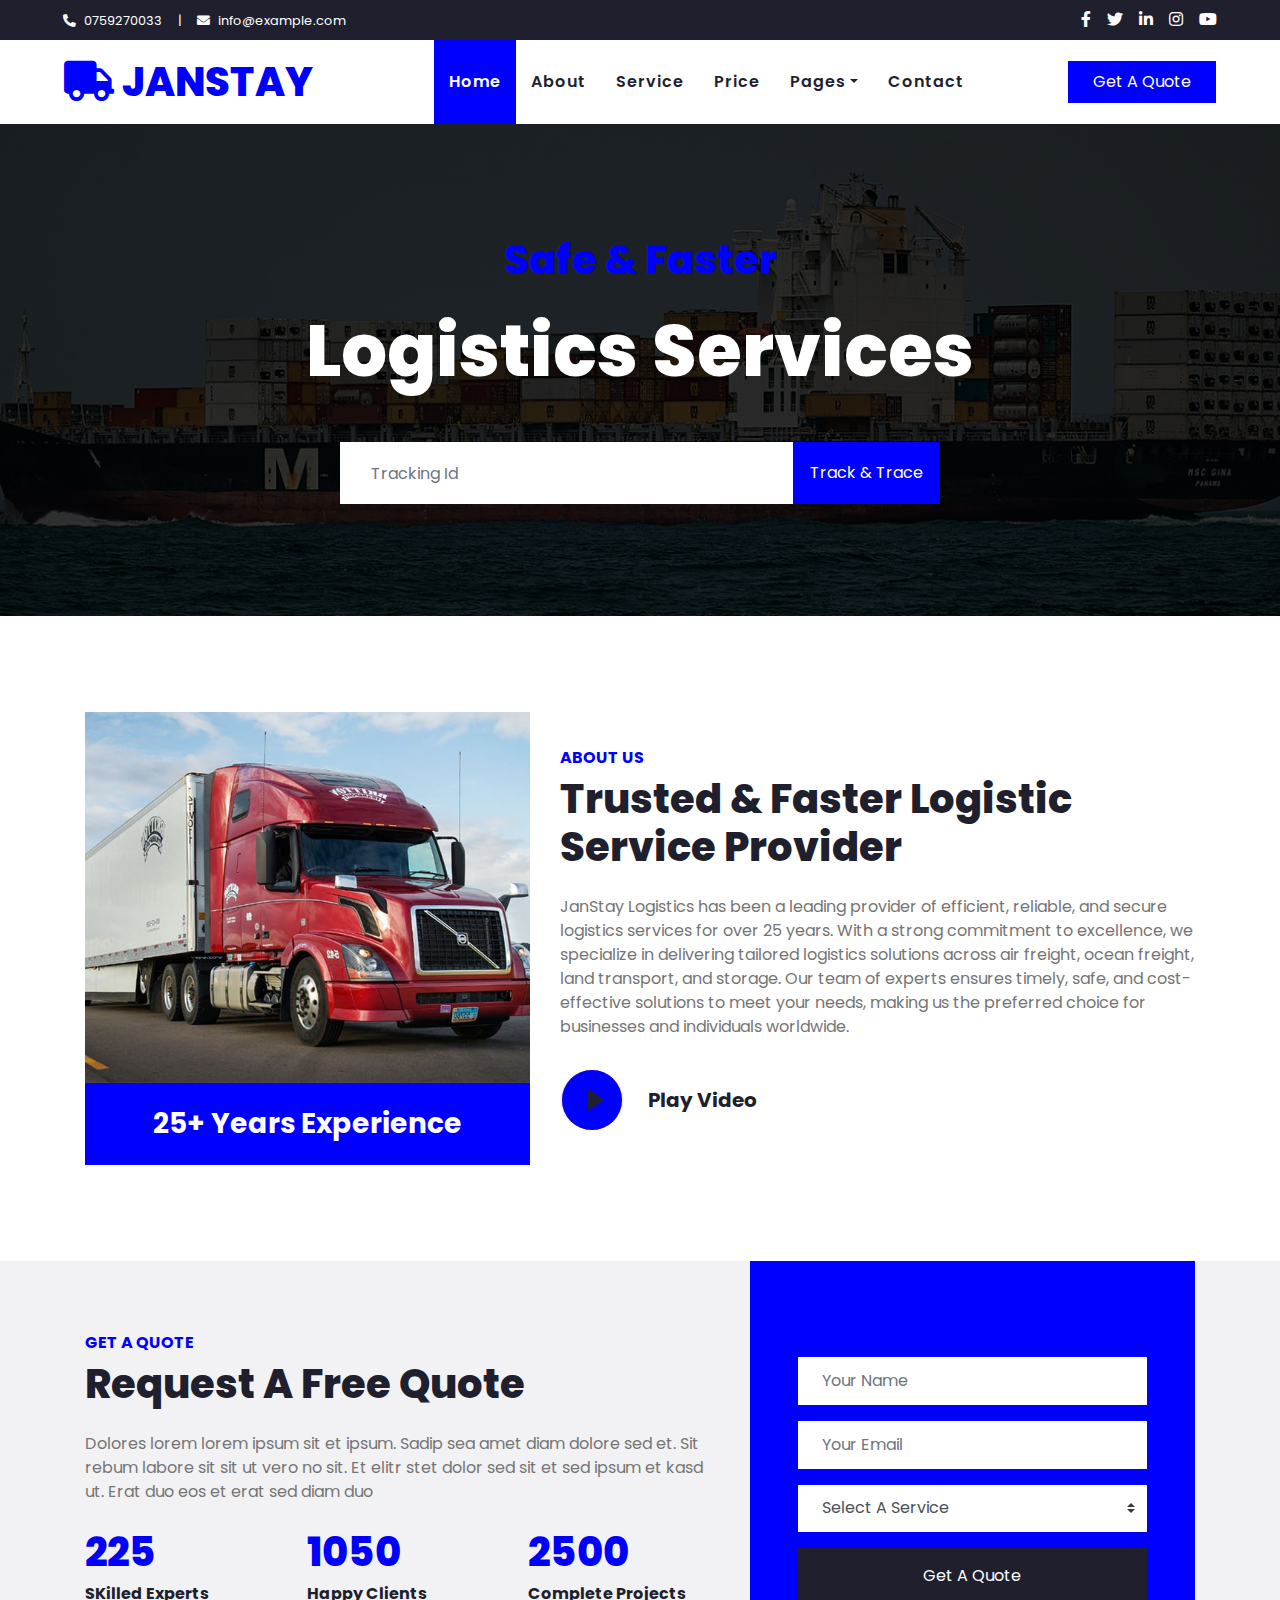
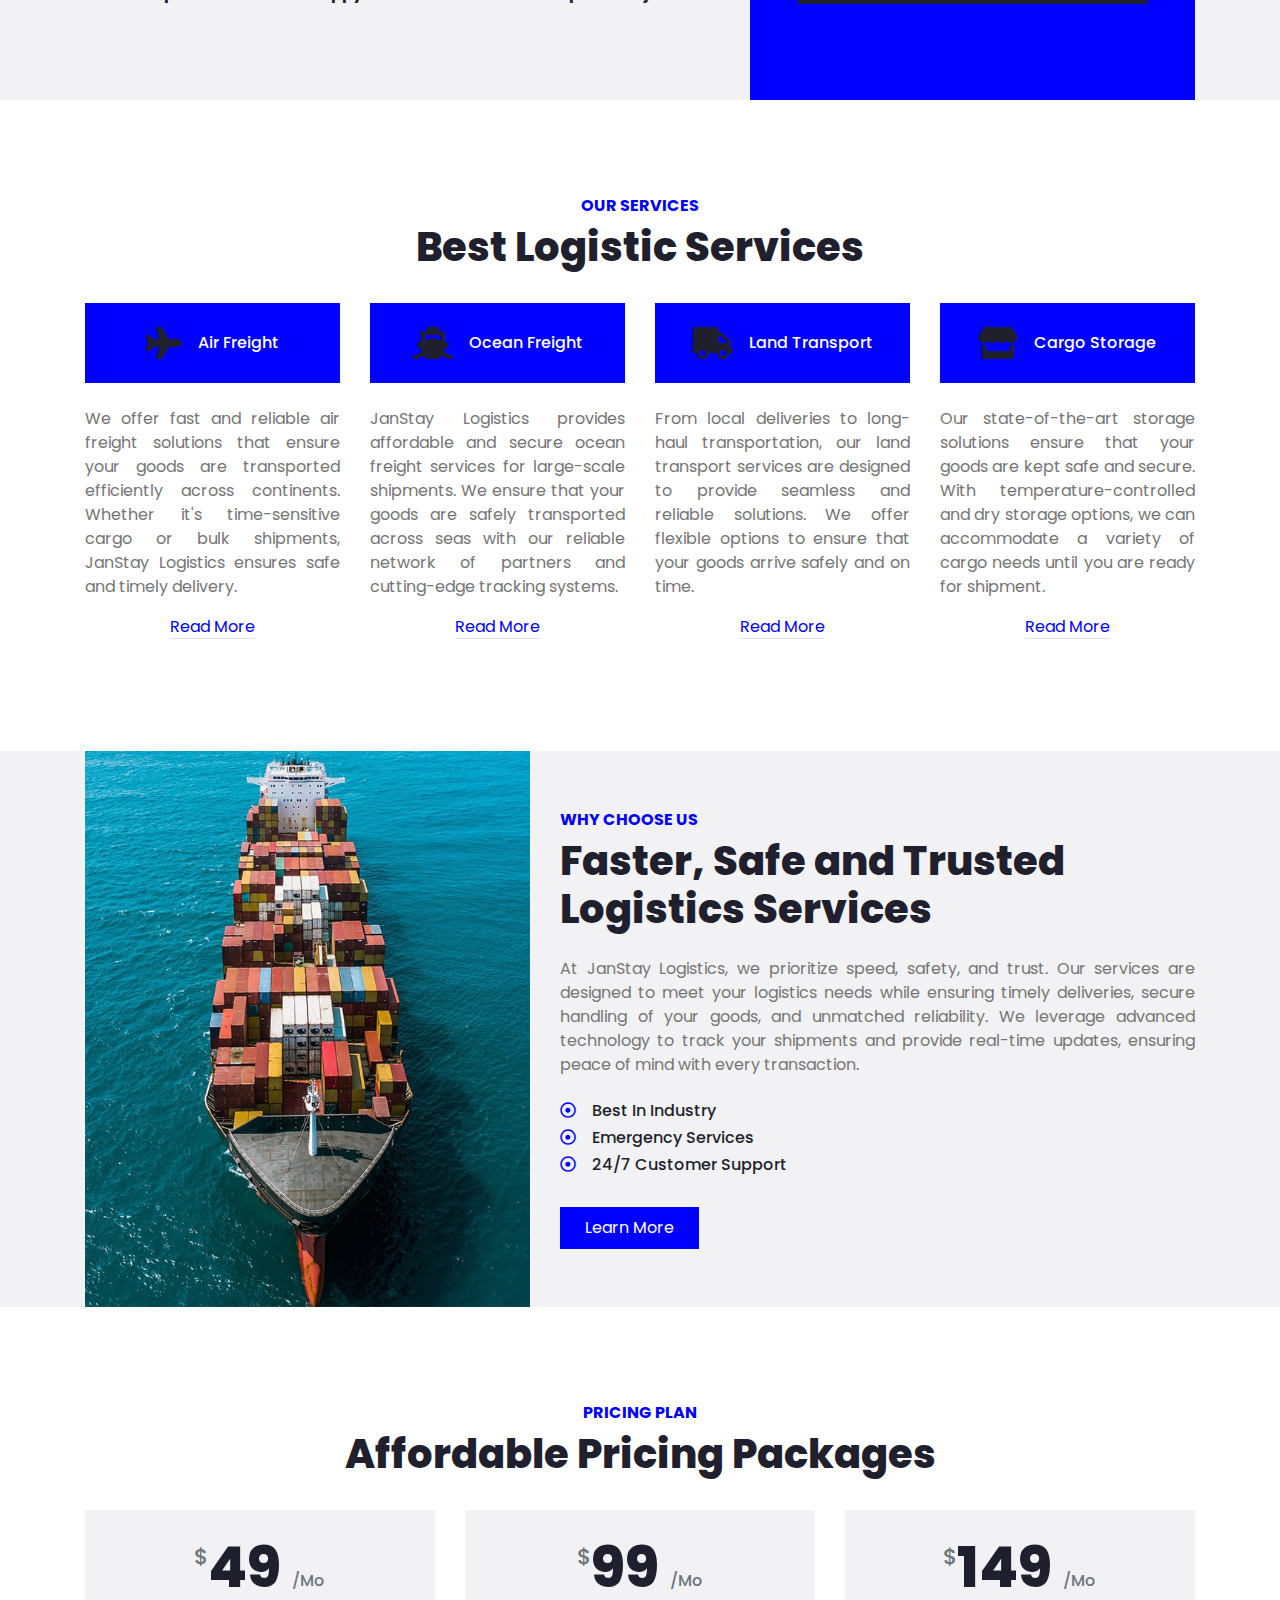
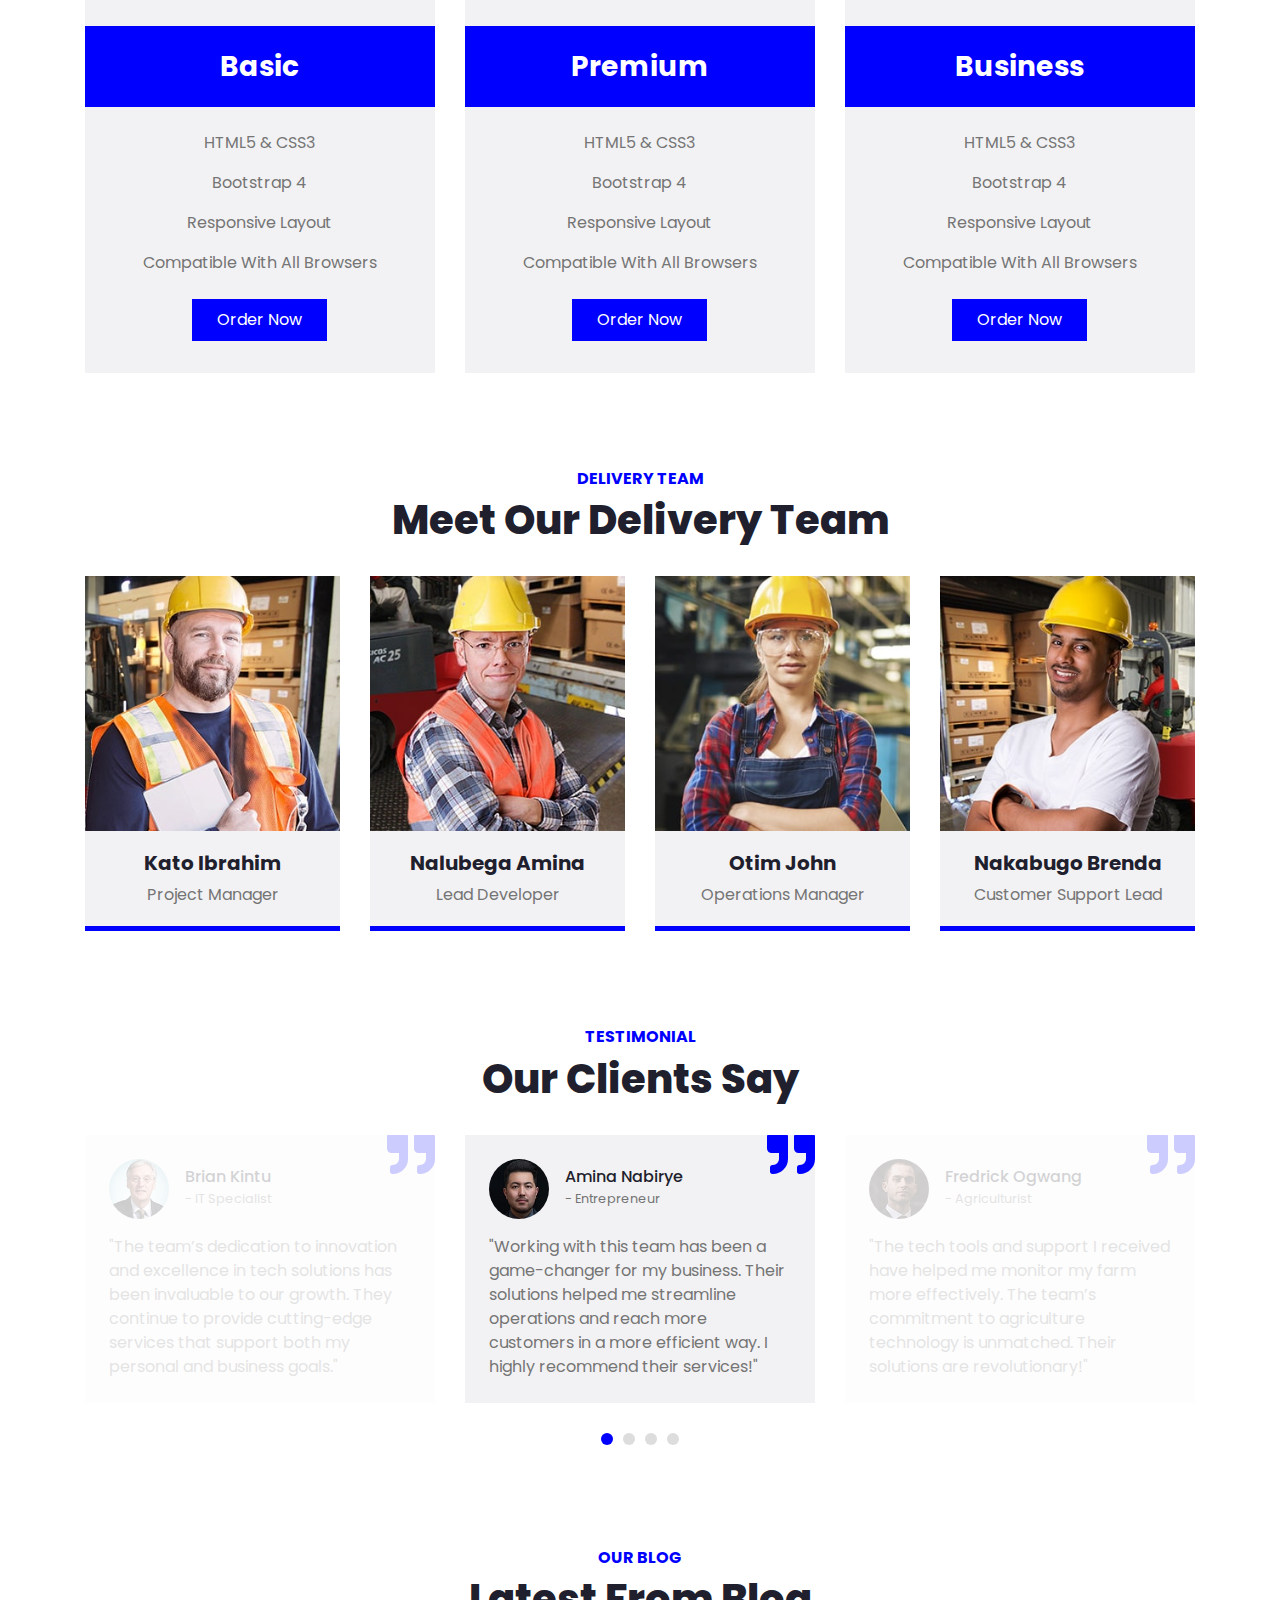
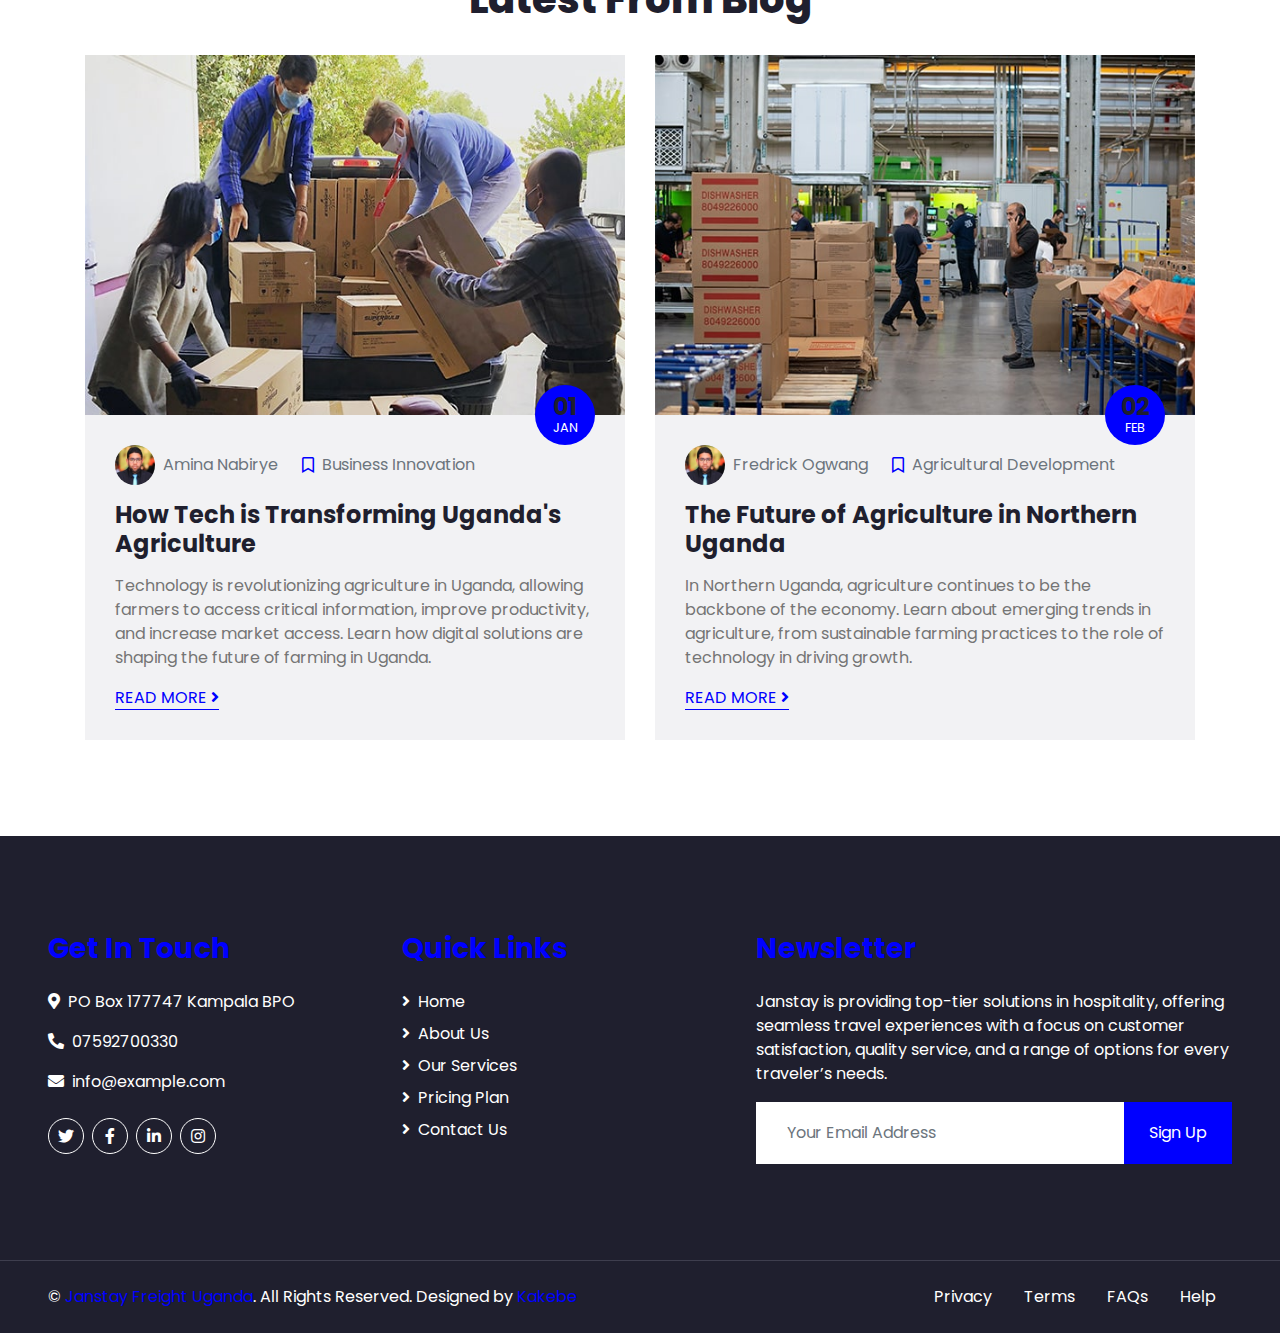
==== commit d6652bbb: "Glory" ====
--- a/index.html
+++ b/index.html
@@ -78,8 +78,8 @@
                     <div class="nav-item dropdown">
                         <a href="#" class="nav-link dropdown-toggle" data-toggle="dropdown">Pages</a>
                         <div class="dropdown-menu rounded-0 m-0">
-                            <a href="blog.html" class="dropdown-item">Blog Grid</a>
-                            <a href="single.html" class="dropdown-item">Blog Detail</a>
+                            <a href="blog.html" class="dropdown-item">Gallery</a>
+                            <a href="single.html" class="dropdown-item active">Janstay Ocean Freight</a>
                         </div>
                     </div>
                     <a href="contact.html" class="nav-item nav-link">Contact</a>
@@ -116,7 +116,7 @@
                 <div class="col-lg-5 pb-4 pb-lg-0">
                     <img class="img-fluid w-100" src="img/about.jpg" alt="JanStay Logistics Image">
                     <div class="bg-primary text-dark text-center p-4">
-                        <h3 class="m-0">25+ Years Experience</h3>
+                        <h3 class="m-0" style="color: white;">25+ Years Experience</h3>
                     </div>
                 </div>
                 <div class="col-lg-7">
@@ -295,7 +295,7 @@
                         </h1>
                     </div>
                     <div class="bg-primary text-center p-4">
-                        <h3 class="m-0">Basic</h3>
+                        <h3 class="m-0" style="color: white;">Basic</h3>
                     </div>
                     <div class="d-flex flex-column align-items-center py-4">
                         <p>HTML5 & CSS3</p>
@@ -316,7 +316,7 @@
                         </h1>
                     </div>
                     <div class="bg-primary text-center p-4">
-                        <h3 class="m-0">Premium</h3>
+                        <h3 class="m-0" style="color: white;">Premium</h3>
                     </div>
                     <div class="d-flex flex-column align-items-center py-4">
                         <p>HTML5 & CSS3</p>
@@ -337,7 +337,7 @@
                         </h1>
                     </div>
                     <div class="bg-primary text-center p-4">
-                        <h3 class="m-0">Business</h3>
+                        <h3 class="m-0" style="color: white;">Business</h3>
                     </div>
                     <div class="d-flex flex-column align-items-center py-4">
                         <p>HTML5 & CSS3</p>
--- a/css/style.css
+++ b/css/style.css
@@ -19,7 +19,7 @@
   --white: #fff;
   --gray: #6c757d;
   --gray-dark: #343a40;
-  --primary: #FF4800;
+  --primary: #0000FF;
   --secondary: #F2F2F4;
   --success: #28a745;
   --info: #17a2b8;
@@ -152,13 +152,13 @@
 }
 
 a {
-  color: #FF4800;
+  color: #0000FF;
   text-decoration: none;
   background-color: transparent;
 }
 
 a:hover {
-  color: #b33200;
+  color: #0000FF;
   text-decoration: underline;
 }
 
@@ -2365,34 +2365,34 @@
 
 .btn-primary {
   color: #fff;
-  background-color: #FF4800;
-  border-color: #FF4800;
+  background-color: #0000FF;
+  border-color: #0000FF;
 }
 
 .btn-primary:hover {
   color: #fff;
-  background-color: #d93d00;
-  border-color: #cc3a00;
+  background-color: #0000FF;
+  border-color: #0000FF;
 }
 
 .btn-primary:focus, .btn-primary.focus {
   color: #fff;
-  background-color: #d93d00;
-  border-color: #cc3a00;
+  background-color: #0000FF;
+  border-color: #0000FF;
   box-shadow: 0 0 0 0.2rem rgba(255, 99, 38, 0.5);
 }
 
 .btn-primary.disabled, .btn-primary:disabled {
   color: #fff;
-  background-color: #FF4800;
-  border-color: #FF4800;
+  background-color: #0000FF;
+  border-color: #0000FF;
 }
 
 .btn-primary:not(:disabled):not(.disabled):active, .btn-primary:not(:disabled):not(.disabled).active,
 .show > .btn-primary.dropdown-toggle {
   color: #fff;
-  background-color: #cc3a00;
-  border-color: #bf3600;
+  background-color: #0000FF;
+  border-color: #0000FF;
 }
 
 .btn-primary:not(:disabled):not(.disabled):active:focus, .btn-primary:not(:disabled):not(.disabled).active:focus,
@@ -2660,14 +2660,14 @@
 }
 
 .btn-outline-primary {
-  color: #FF4800;
-  border-color: #FF4800;
+  color: #0000FF;
+  border-color: #0000FF;
 }
 
 .btn-outline-primary:hover {
   color: #fff;
-  background-color: #FF4800;
-  border-color: #FF4800;
+  background-color: #0000FF;
+  border-color: #0000FF;
 }
 
 .btn-outline-primary:focus, .btn-outline-primary.focus {
@@ -2675,15 +2675,15 @@
 }
 
 .btn-outline-primary.disabled, .btn-outline-primary:disabled {
-  color: #FF4800;
+  color: #0000FF;
   background-color: transparent;
 }
 
 .btn-outline-primary:not(:disabled):not(.disabled):active, .btn-outline-primary:not(:disabled):not(.disabled).active,
 .show > .btn-outline-primary.dropdown-toggle {
   color: #fff;
-  background-color: #FF4800;
-  border-color: #FF4800;
+  background-color: #0000FF;
+  border-color: #0000FF;
 }
 
 .btn-outline-primary:not(:disabled):not(.disabled):active:focus, .btn-outline-primary:not(:disabled):not(.disabled).active:focus,
@@ -2917,7 +2917,7 @@
 
 .btn-link {
   font-weight: 400;
-  color: #FF4800;
+  color: #0000FF;
   text-decoration: none;
 }
 
@@ -3214,7 +3214,7 @@
 .dropdown-item.active, .dropdown-item:active {
   color: #fff;
   text-decoration: none;
-  background-color: #FF4800;
+  background-color: #0000FF;
 }
 
 .dropdown-item.disabled, .dropdown-item:disabled {
@@ -3503,8 +3503,8 @@
 
 .custom-control-input:checked ~ .custom-control-label::before {
   color: #fff;
-  border-color: #FF4800;
-  background-color: #FF4800;
+  border-color: #0000FF;
+  background-color: #0000FF;
 }
 
 .custom-control-input:focus ~ .custom-control-label::before {
@@ -3564,8 +3564,8 @@
 }
 
 .custom-checkbox .custom-control-input:indeterminate ~ .custom-control-label::before {
-  border-color: #FF4800;
-  background-color: #FF4800;
+  border-color: #0000FF;
+  background-color: #0000FF;
 }
 
 .custom-checkbox .custom-control-input:indeterminate ~ .custom-control-label::after {
@@ -3789,7 +3789,7 @@
   width: 1rem;
   height: 1rem;
   margin-top: -0.25rem;
-  background-color: #FF4800;
+  background-color: #0000FF;
   border: 0;
   transition: background-color 0.15s ease-in-out, border-color 0.15s ease-in-out, box-shadow 0.15s ease-in-out;
   appearance: none;
@@ -3817,7 +3817,7 @@
 .custom-range::-moz-range-thumb {
   width: 1rem;
   height: 1rem;
-  background-color: #FF4800;
+  background-color: #0000FF;
   border: 0;
   transition: background-color 0.15s ease-in-out, border-color 0.15s ease-in-out, box-shadow 0.15s ease-in-out;
   appearance: none;
@@ -3848,7 +3848,7 @@
   margin-top: 0;
   margin-right: 0.2rem;
   margin-left: 0.2rem;
-  background-color: #FF4800;
+  background-color: #0000FF;
   border: 0;
   transition: background-color 0.15s ease-in-out, border-color 0.15s ease-in-out, box-shadow 0.15s ease-in-out;
   appearance: none;
@@ -3976,7 +3976,7 @@
 .nav-pills .nav-link.active,
 .nav-pills .show > .nav-link {
   color: #fff;
-  background-color: #FF4800;
+  background-color: #0000FF;
 }
 
 .nav-fill > .nav-link,
@@ -4582,7 +4582,7 @@
   padding: 0.5rem 0.75rem;
   margin-left: -1px;
   line-height: 1.25;
-  color: #FF4800;
+  color: #0000FF;
   background-color: #fff;
   border: 1px solid #dee2e6;
 }
@@ -6094,7 +6094,7 @@
 }
 
 .bg-primary {
-  background-color: #FF4800 !important;
+  background-color: #0000FF !important;
 }
 
 a.bg-primary:hover, a.bg-primary:focus,
@@ -6222,7 +6222,7 @@
 }
 
 .border-primary {
-  border-color: #FF4800 !important;
+  border-color: #0000FF !important;
 }
 
 .border-secondary {
@@ -9264,7 +9264,7 @@
 }
 
 .text-primary {
-  color: #FF4800 !important;
+  color: #0000FF !important;
 }
 
 a.text-primary:hover, a.text-primary:focus {
@@ -9532,7 +9532,7 @@
 .navbar-light .navbar-nav .nav-link:hover,
 .navbar-light .navbar-nav .nav-link.active {
   color: #FFFFFF;
-  background: #FF4800;
+  background: #0000FF;
 }
 
 @media (max-width: 991.98px) {
@@ -9585,7 +9585,7 @@
   display: block;
   width: 60px;
   height: 60px;
-  background: #FF4800;
+  background: #0000FF;
   border-radius: 50%;
   transition: all 200ms;
 }
@@ -9652,7 +9652,7 @@
   height: 100px;
   bottom: 0px;
   left: 0;
-  border-bottom: 5px solid #FF4800;
+  border-bottom: 5px solid #0000FF;
   transition: .5s;
 }
 
@@ -9696,7 +9696,7 @@
 }
 
 .testimonial-carousel .owl-dot.active {
-  background: #FF4800;
+  background: #0000FF;
 }
 
 .contact-form .help-block ul {
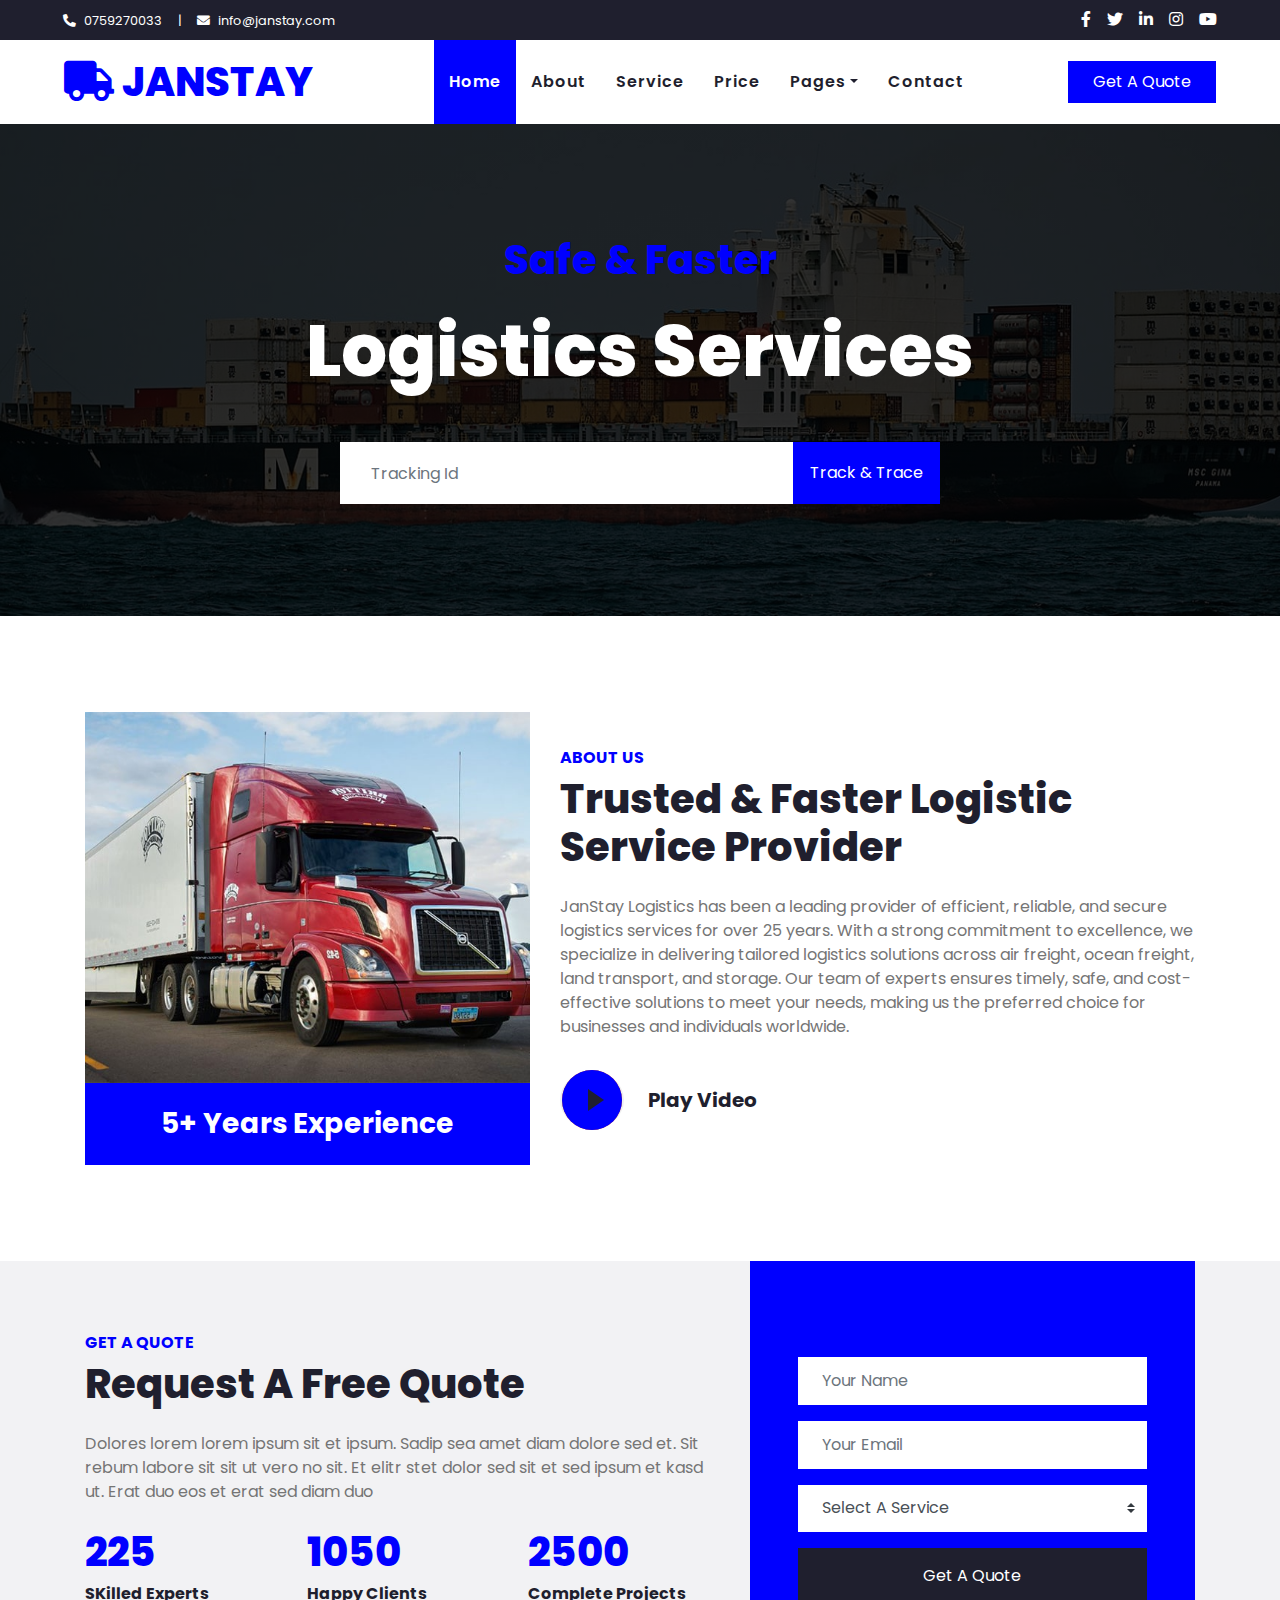
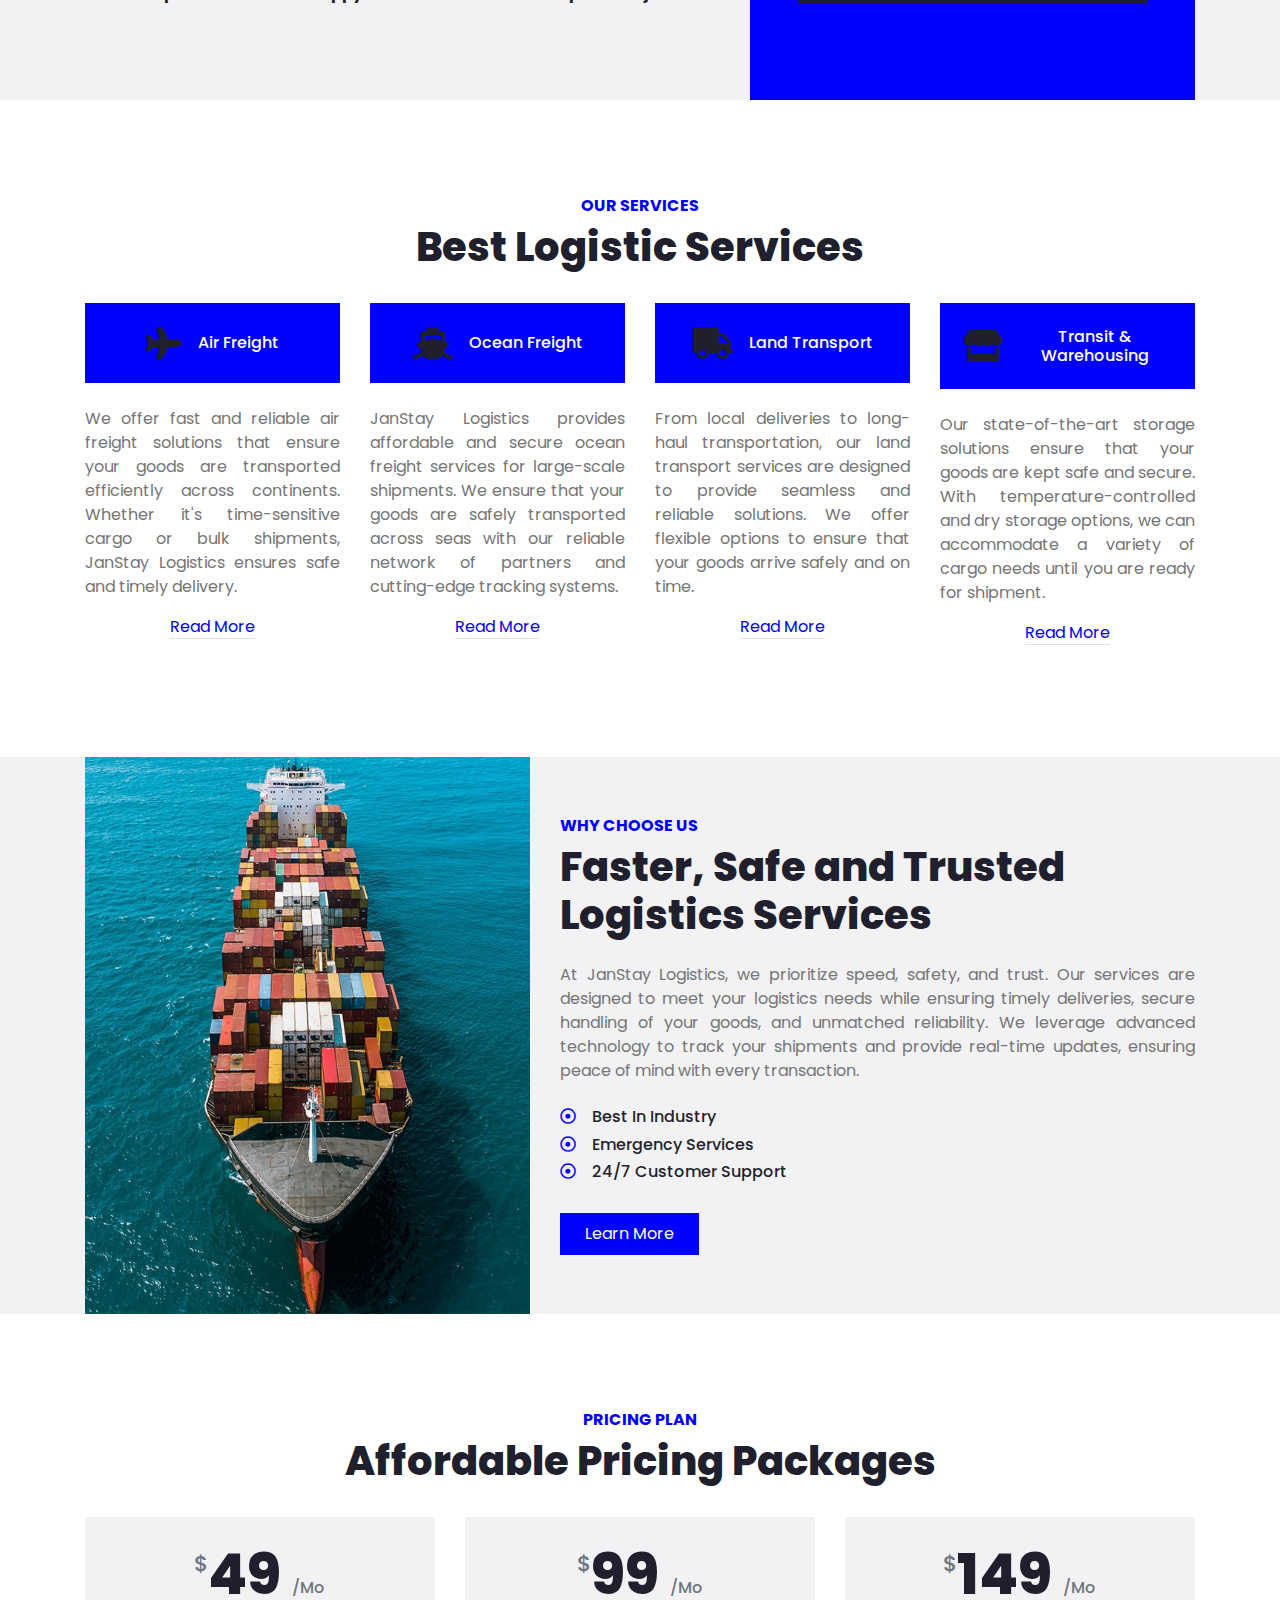
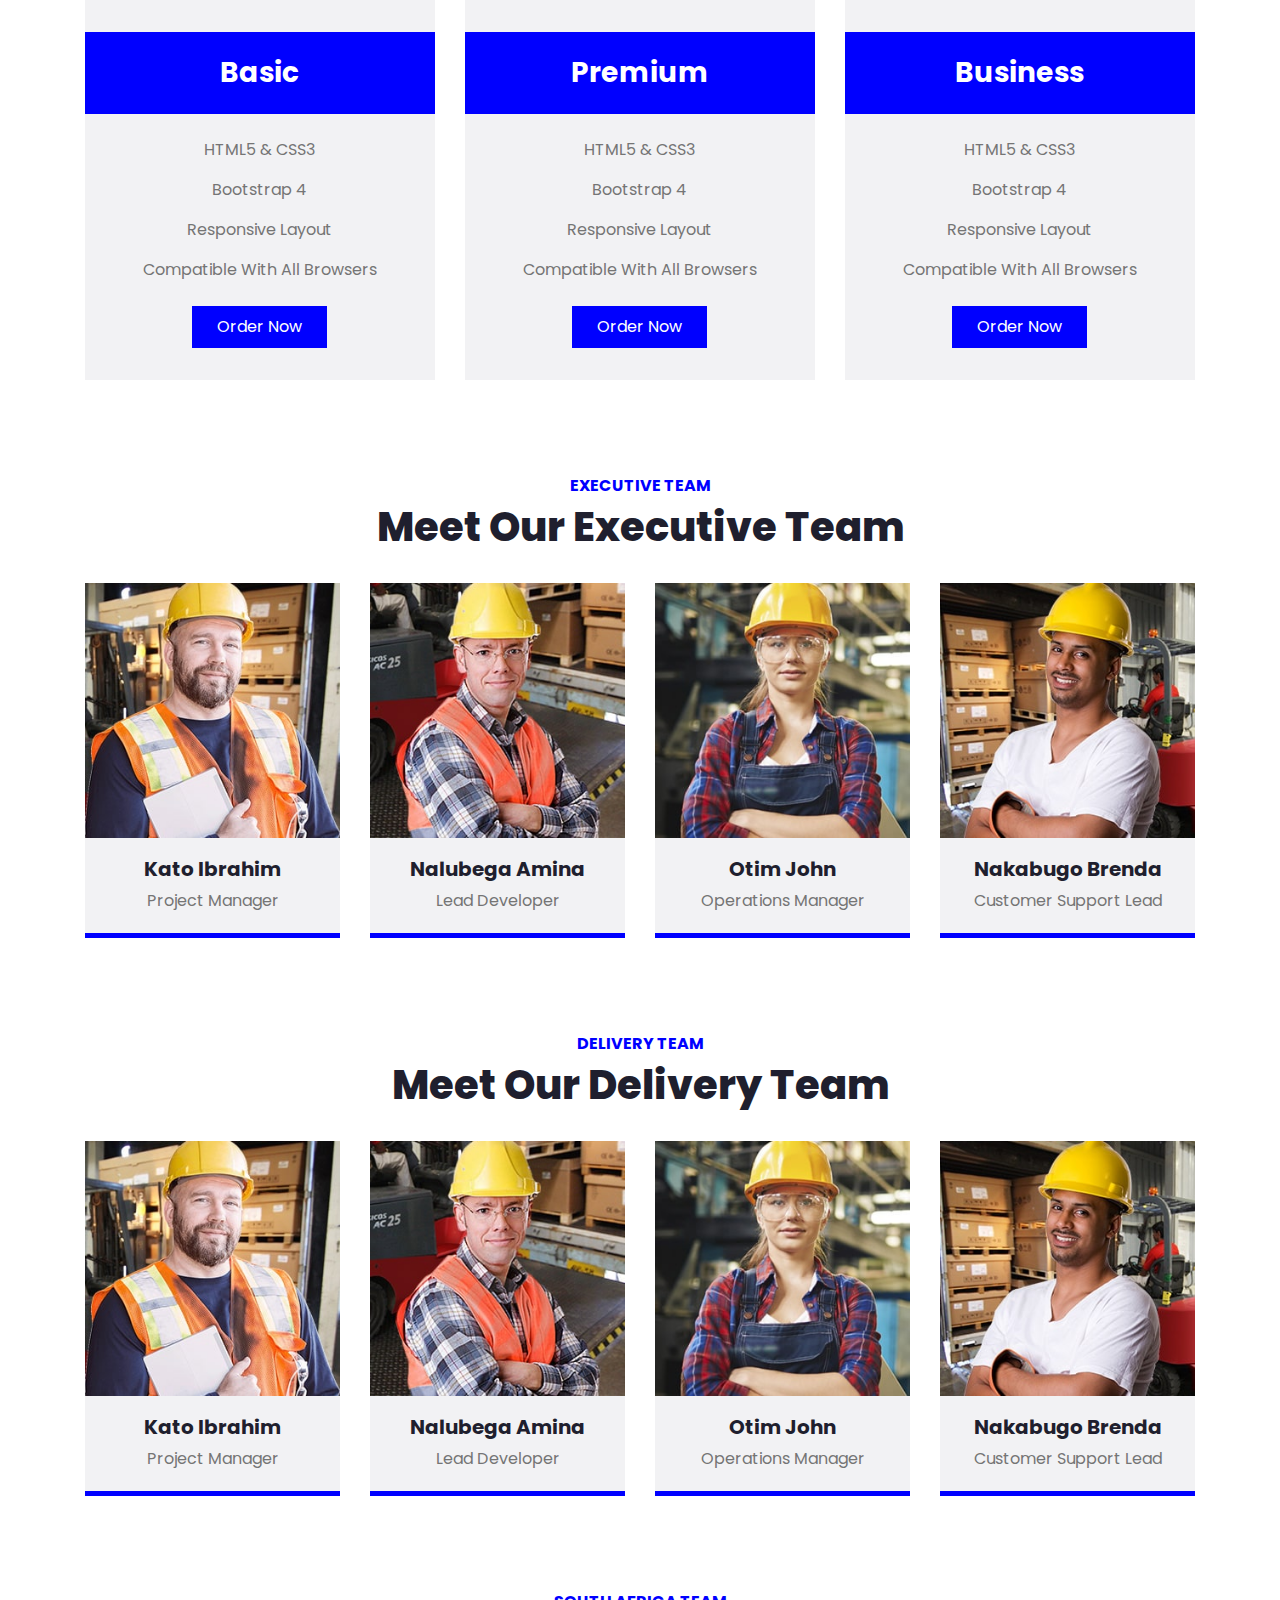
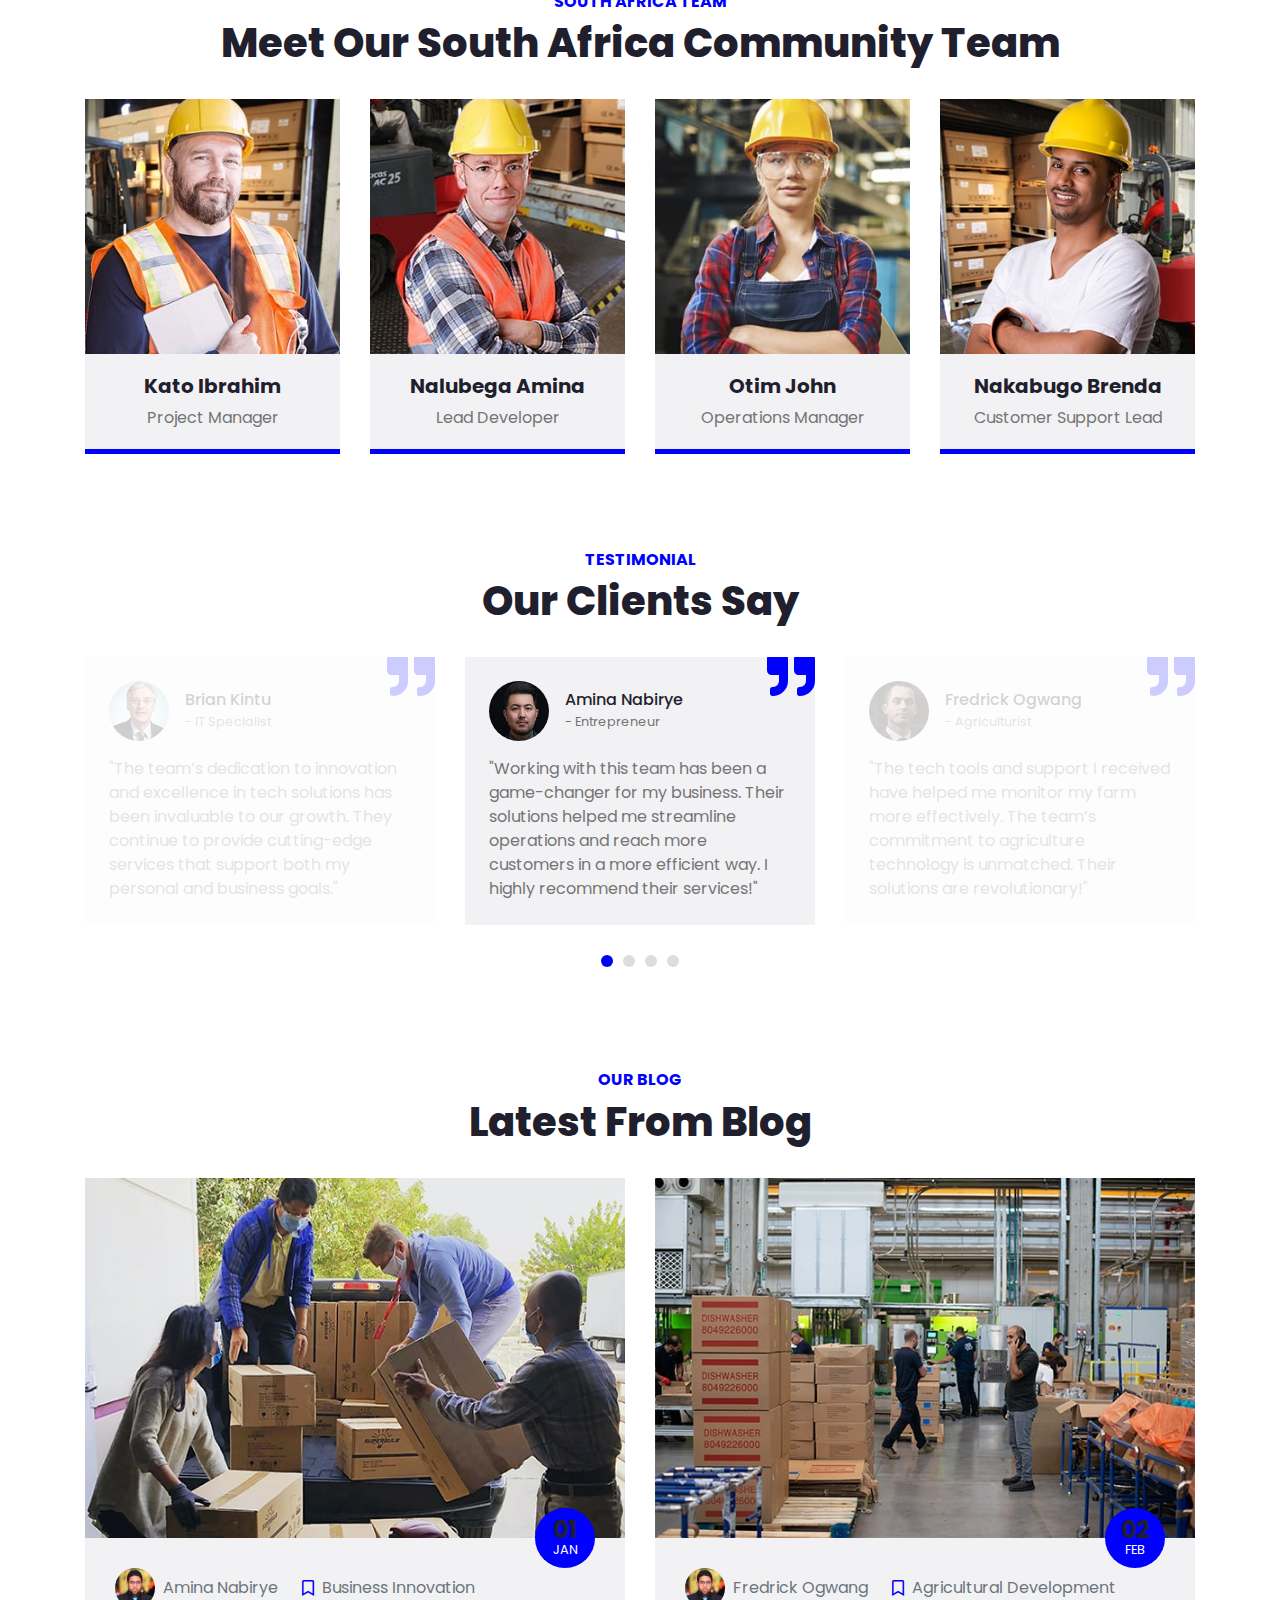
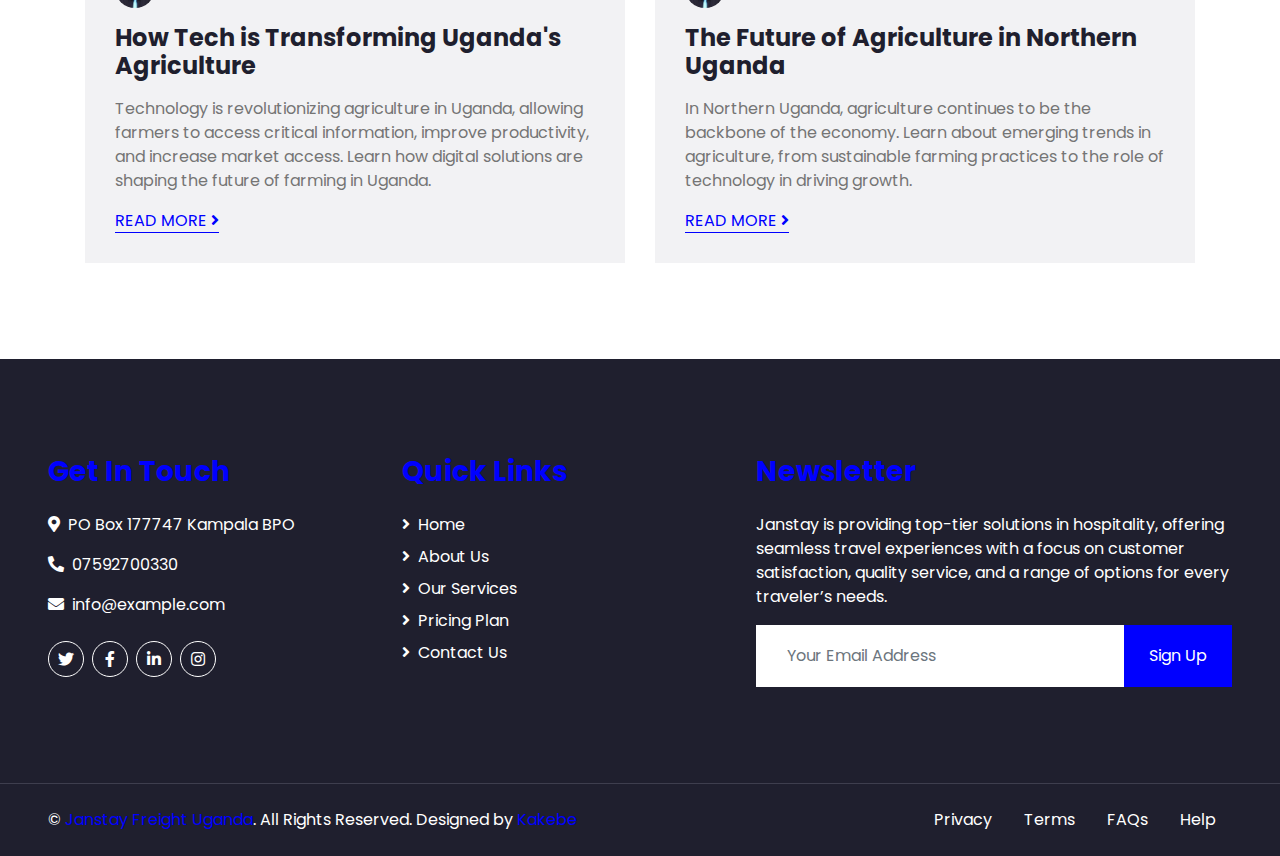
==== commit 7766bab0: "Dee" ====
--- a/index.html
+++ b/index.html
@@ -5,8 +5,10 @@
     <meta charset="utf-8">
     
     <meta content="width=device-width, initial-scale=1.0" name="viewport">
-    <meta content="Free HTML Templates" name="keywords">
-    <meta content="Free HTML Templates" name="description">
+    <meta content="" name="keywords">
+    <meta content="" name="description">
+    <meta content="JANSTAY" name="Desderio Derrick">
+    <title>JanStay - Home</title>
 
     <!-- Favicon -->
     <link href="img/favicon.ico" rel="icon">
@@ -33,7 +35,7 @@
                 <div class="d-inline-flex align-items-center text-white">
                     <small><i class="fa fa-phone-alt mr-2"></i>0759270033</small>
                     <small class="px-3">|</small>
-                    <small><i class="fa fa-envelope mr-2"></i>info@example.com</small>
+                    <small><i class="fa fa-envelope mr-2"></i>info@janstay.com</small>
                 </div>
             </div>
             <div class="col-lg-6 text-center text-lg-right">
@@ -116,7 +118,7 @@
                 <div class="col-lg-5 pb-4 pb-lg-0">
                     <img class="img-fluid w-100" src="img/about.jpg" alt="JanStay Logistics Image">
                     <div class="bg-primary text-dark text-center p-4">
-                        <h3 class="m-0" style="color: white;">25+ Years Experience</h3>
+                        <h3 class="m-0" style="color: white;">5+ Years Experience</h3>
                     </div>
                 </div>
                 <div class="col-lg-7">
@@ -241,7 +243,7 @@
             <div class="col-lg-3 col-md-6 text-center mb-5">
                 <div class="d-flex align-items-center justify-content-center bg-primary mb-4 p-4">
                     <i class="fa fa-2x fa-store text-dark pr-3"></i>
-                    <h6 class="text-white font-weight-medium m-0">Cargo Storage</h6>
+                    <h6 class="text-white font-weight-medium m-0">Transit & Warehousing</h6>
                 </div>
                 <p class="text-justify">Our state-of-the-art storage solutions ensure that your goods are kept safe and secure. With temperature-controlled and dry storage options, we can accommodate a variety of cargo needs until you are ready for shipment.</p>
                 <a class="border-bottom text-decoration-none" href="">Read More</a>
@@ -357,8 +359,8 @@
 <div class="container-fluid pt-5">
     <div class="container">
         <div class="text-center pb-2">
-            <h6 class="text-primary text-uppercase font-weight-bold">Delivery Team</h6>
-            <h1 class="mb-4">Meet Our Delivery Team</h1>
+            <h6 class="text-primary text-uppercase font-weight-bold">Executive Team</h6>
+            <h1 class="mb-4">Meet Our Executive Team</h1>
         </div>
         <div class="row">
             <div class="col-lg-3 col-md-6">
@@ -434,7 +436,169 @@
 </div>
 <!-- Team End -->
 
-
+    <!-- Team 2 Start -->
+    <div class="container-fluid pt-5">
+        <div class="container">
+            <div class="text-center pb-2">
+                <h6 class="text-primary text-uppercase font-weight-bold">Delivery Team</h6>
+                <h1 class="mb-4">Meet Our Delivery Team</h1>
+            </div>
+            <div class="row">
+                <div class="col-lg-3 col-md-6">
+                    <div class="team card position-relative overflow-hidden border-0 mb-5">
+                        <img class="card-img-top" src="img/team-1.jpg" alt="">
+                        <div class="card-body text-center p-0">
+                            <div class="team-text d-flex flex-column justify-content-center bg-secondary">
+                                <h5 class="font-weight-bold">Kato Ibrahim</h5>
+                                <span>Project Manager</span>
+                            </div>
+                            <div class="team-social d-flex align-items-center justify-content-center bg-primary">
+                                <a class="btn btn-outline-dark btn-social mr-2" href="#"><i class="fab fa-twitter"></i></a>
+                                <a class="btn btn-outline-dark btn-social mr-2" href="#"><i class="fab fa-facebook-f"></i></a>
+                                <a class="btn btn-outline-dark btn-social mr-2" href="#"><i class="fab fa-linkedin-in"></i></a>
+                                <a class="btn btn-outline-dark btn-social" href="#"><i class="fab fa-instagram"></i></a>
+                            </div>
+                        </div>
+                    </div>
+                </div>
+                <div class="col-lg-3 col-md-6">
+                    <div class="team card position-relative overflow-hidden border-0 mb-5">
+                        <img class="card-img-top" src="img/team-2.jpg" alt="">
+                        <div class="card-body text-center p-0">
+                            <div class="team-text d-flex flex-column justify-content-center bg-secondary">
+                                <h5 class="font-weight-bold">Nalubega Amina</h5>
+                                <span>Lead Developer</span>
+                            </div>
+                            <div class="team-social d-flex align-items-center justify-content-center bg-primary">
+                                <a class="btn btn-outline-dark btn-social mr-2" href="#"><i class="fab fa-twitter"></i></a>
+                                <a class="btn btn-outline-dark btn-social mr-2" href="#"><i class="fab fa-facebook-f"></i></a>
+                                <a class="btn btn-outline-dark btn-social mr-2" href="#"><i class="fab fa-linkedin-in"></i></a>
+                                <a class="btn btn-outline-dark btn-social" href="#"><i class="fab fa-instagram"></i></a>
+                            </div>
+                        </div>
+                    </div>
+                </div>
+                <div class="col-lg-3 col-md-6">
+                    <div class="team card position-relative overflow-hidden border-0 mb-5">
+                        <img class="card-img-top" src="img/team-3.jpg" alt="">
+                        <div class="card-body text-center p-0">
+                            <div class="team-text d-flex flex-column justify-content-center bg-secondary">
+                                <h5 class="font-weight-bold">Otim John</h5>
+                                <span>Operations Manager</span>
+                            </div>
+                            <div class="team-social d-flex align-items-center justify-content-center bg-primary">
+                                <a class="btn btn-outline-dark btn-social mr-2" href="#"><i class="fab fa-twitter"></i></a>
+                                <a class="btn btn-outline-dark btn-social mr-2" href="#"><i class="fab fa-facebook-f"></i></a>
+                                <a class="btn btn-outline-dark btn-social mr-2" href="#"><i class="fab fa-linkedin-in"></i></a>
+                                <a class="btn btn-outline-dark btn-social" href="#"><i class="fab fa-instagram"></i></a>
+                            </div>
+                        </div>
+                    </div>
+                </div>
+                <div class="col-lg-3 col-md-6">
+                    <div class="team card position-relative overflow-hidden border-0 mb-5">
+                        <img class="card-img-top" src="img/team-4.jpg" alt="">
+                        <div class="card-body text-center p-0">
+                            <div class="team-text d-flex flex-column justify-content-center bg-secondary">
+                                <h5 class="font-weight-bold">Nakabugo Brenda</h5>
+                                <span>Customer Support Lead</span>
+                            </div>
+                            <div class="team-social d-flex align-items-center justify-content-center bg-primary">
+                                <a class="btn btn-outline-dark btn-social mr-2" href="#"><i class="fab fa-twitter"></i></a>
+                                <a class="btn btn-outline-dark btn-social mr-2" href="#"><i class="fab fa-facebook-f"></i></a>
+                                <a class="btn btn-outline-dark btn-social mr-2" href="#"><i class="fab fa-linkedin-in"></i></a>
+                                <a class="btn btn-outline-dark btn-social" href="#"><i class="fab fa-instagram"></i></a>
+                            </div>
+                        </div>
+                    </div>
+                </div>
+            </div>
+        </div>
+    </div>
+    <!-- Team 2 End -->
+
+
+        <!-- Team 3 Start -->
+        <div class="container-fluid pt-5">
+            <div class="container">
+                <div class="text-center pb-2">
+                    <h6 class="text-primary text-uppercase font-weight-bold">South Africa Team</h6>
+                    <h1 class="mb-4">Meet Our South Africa Community Team</h1>
+                </div>
+                <div class="row">
+                    <div class="col-lg-3 col-md-6">
+                        <div class="team card position-relative overflow-hidden border-0 mb-5">
+                            <img class="card-img-top" src="img/team-1.jpg" alt="">
+                            <div class="card-body text-center p-0">
+                                <div class="team-text d-flex flex-column justify-content-center bg-secondary">
+                                    <h5 class="font-weight-bold">Kato Ibrahim</h5>
+                                    <span>Project Manager</span>
+                                </div>
+                                <div class="team-social d-flex align-items-center justify-content-center bg-primary">
+                                    <a class="btn btn-outline-dark btn-social mr-2" href="#"><i class="fab fa-twitter"></i></a>
+                                    <a class="btn btn-outline-dark btn-social mr-2" href="#"><i class="fab fa-facebook-f"></i></a>
+                                    <a class="btn btn-outline-dark btn-social mr-2" href="#"><i class="fab fa-linkedin-in"></i></a>
+                                    <a class="btn btn-outline-dark btn-social" href="#"><i class="fab fa-instagram"></i></a>
+                                </div>
+                            </div>
+                        </div>
+                    </div>
+                    <div class="col-lg-3 col-md-6">
+                        <div class="team card position-relative overflow-hidden border-0 mb-5">
+                            <img class="card-img-top" src="img/team-2.jpg" alt="">
+                            <div class="card-body text-center p-0">
+                                <div class="team-text d-flex flex-column justify-content-center bg-secondary">
+                                    <h5 class="font-weight-bold">Nalubega Amina</h5>
+                                    <span>Lead Developer</span>
+                                </div>
+                                <div class="team-social d-flex align-items-center justify-content-center bg-primary">
+                                    <a class="btn btn-outline-dark btn-social mr-2" href="#"><i class="fab fa-twitter"></i></a>
+                                    <a class="btn btn-outline-dark btn-social mr-2" href="#"><i class="fab fa-facebook-f"></i></a>
+                                    <a class="btn btn-outline-dark btn-social mr-2" href="#"><i class="fab fa-linkedin-in"></i></a>
+                                    <a class="btn btn-outline-dark btn-social" href="#"><i class="fab fa-instagram"></i></a>
+                                </div>
+                            </div>
+                        </div>
+                    </div>
+                    <div class="col-lg-3 col-md-6">
+                        <div class="team card position-relative overflow-hidden border-0 mb-5">
+                            <img class="card-img-top" src="img/team-3.jpg" alt="">
+                            <div class="card-body text-center p-0">
+                                <div class="team-text d-flex flex-column justify-content-center bg-secondary">
+                                    <h5 class="font-weight-bold">Otim John</h5>
+                                    <span>Operations Manager</span>
+                                </div>
+                                <div class="team-social d-flex align-items-center justify-content-center bg-primary">
+                                    <a class="btn btn-outline-dark btn-social mr-2" href="#"><i class="fab fa-twitter"></i></a>
+                                    <a class="btn btn-outline-dark btn-social mr-2" href="#"><i class="fab fa-facebook-f"></i></a>
+                                    <a class="btn btn-outline-dark btn-social mr-2" href="#"><i class="fab fa-linkedin-in"></i></a>
+                                    <a class="btn btn-outline-dark btn-social" href="#"><i class="fab fa-instagram"></i></a>
+                                </div>
+                            </div>
+                        </div>
+                    </div>
+                    <div class="col-lg-3 col-md-6">
+                        <div class="team card position-relative overflow-hidden border-0 mb-5">
+                            <img class="card-img-top" src="img/team-4.jpg" alt="">
+                            <div class="card-body text-center p-0">
+                                <div class="team-text d-flex flex-column justify-content-center bg-secondary">
+                                    <h5 class="font-weight-bold">Nakabugo Brenda</h5>
+                                    <span>Customer Support Lead</span>
+                                </div>
+                                <div class="team-social d-flex align-items-center justify-content-center bg-primary">
+                                    <a class="btn btn-outline-dark btn-social mr-2" href="#"><i class="fab fa-twitter"></i></a>
+                                    <a class="btn btn-outline-dark btn-social mr-2" href="#"><i class="fab fa-facebook-f"></i></a>
+                                    <a class="btn btn-outline-dark btn-social mr-2" href="#"><i class="fab fa-linkedin-in"></i></a>
+                                    <a class="btn btn-outline-dark btn-social" href="#"><i class="fab fa-instagram"></i></a>
+                                </div>
+                            </div>
+                        </div>
+                    </div>
+                </div>
+            </div>
+        </div>
+        <!-- Team 3 End -->
+    
 
     <!-- Testimonial Start -->
 <div class="container-fluid py-5">
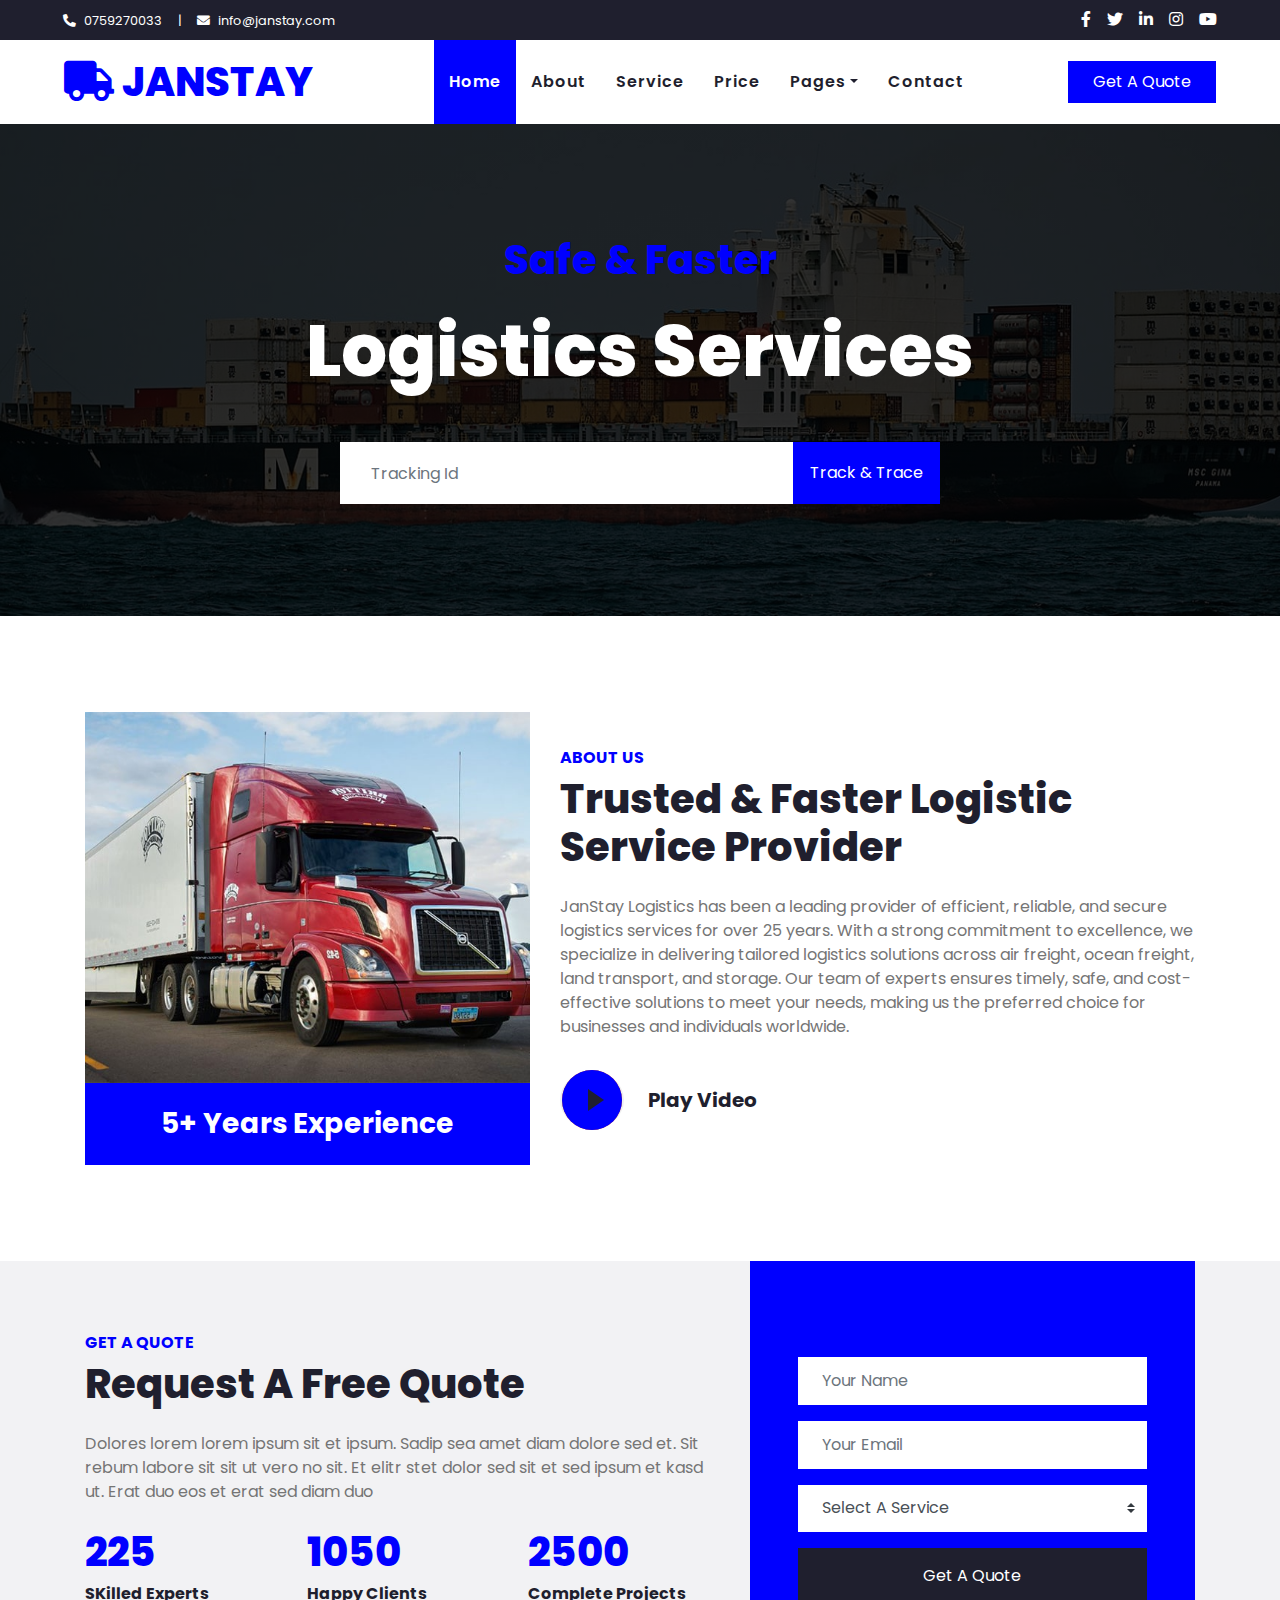
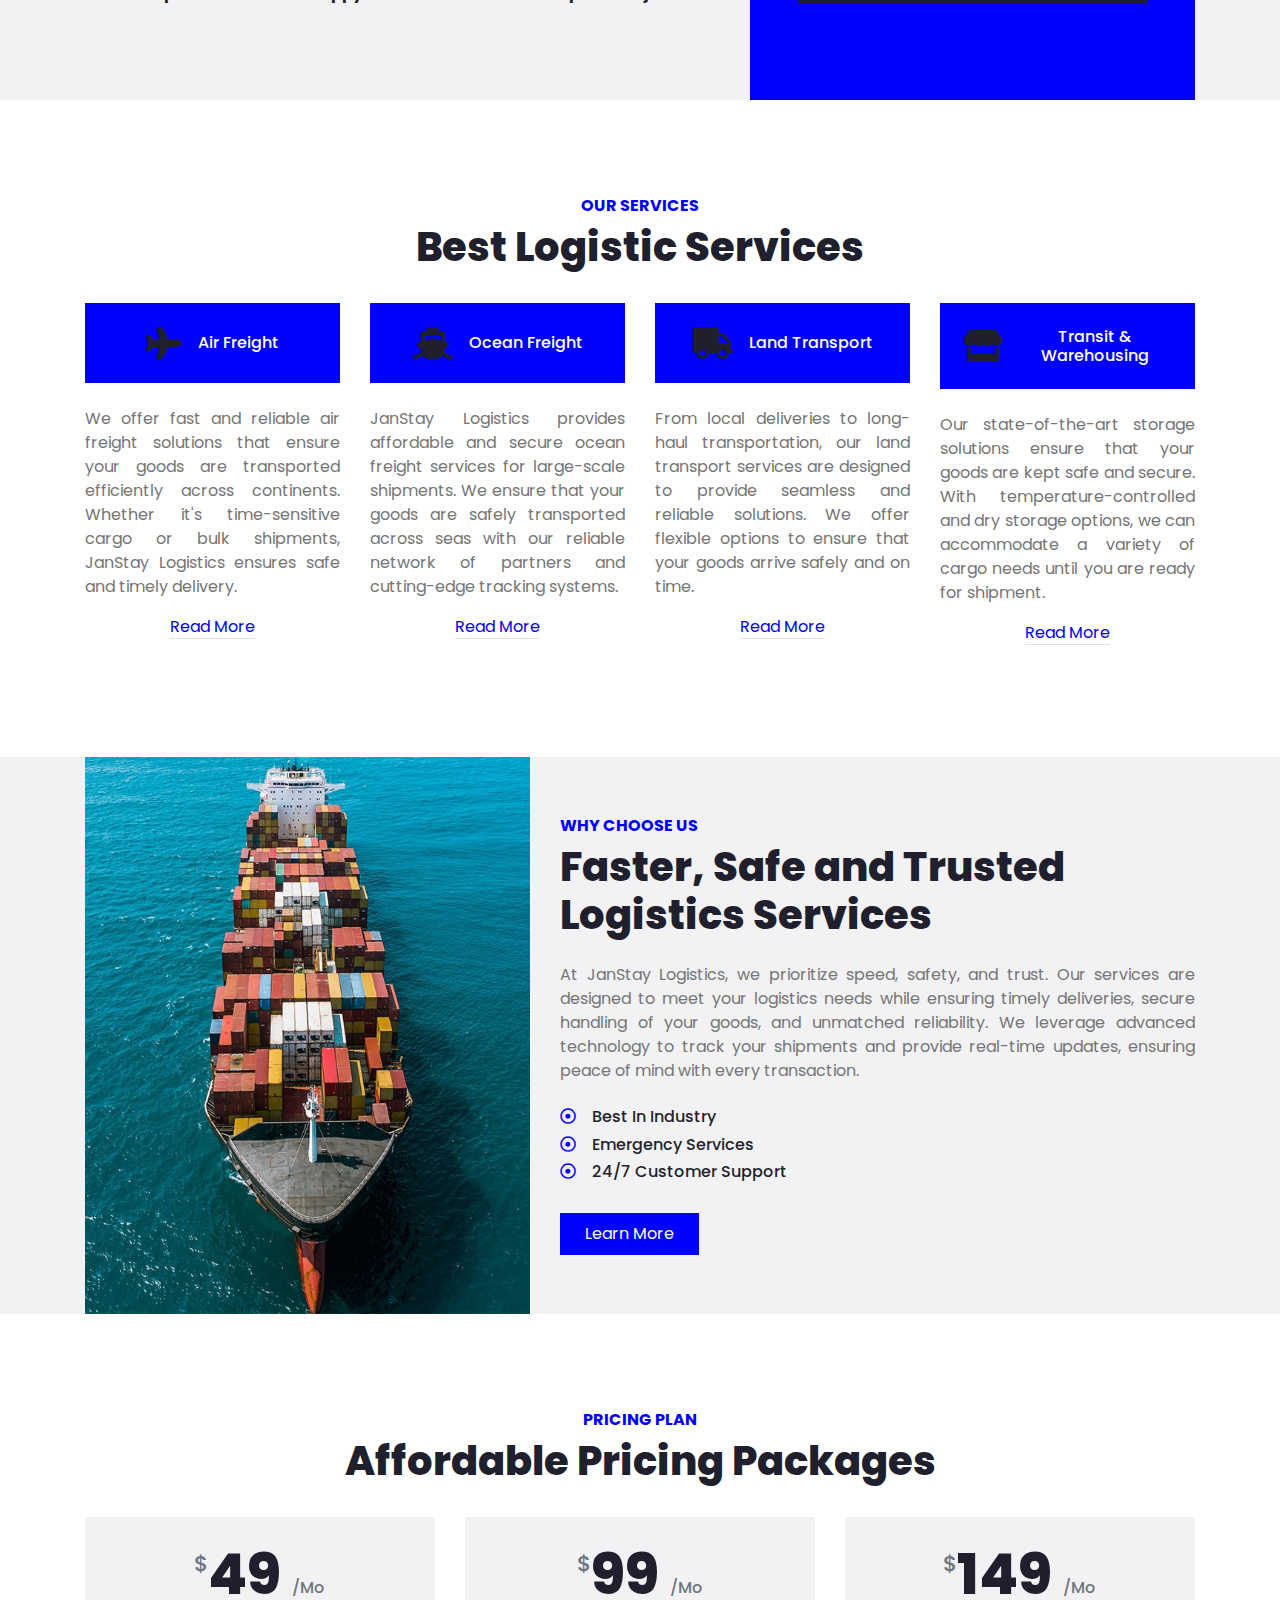
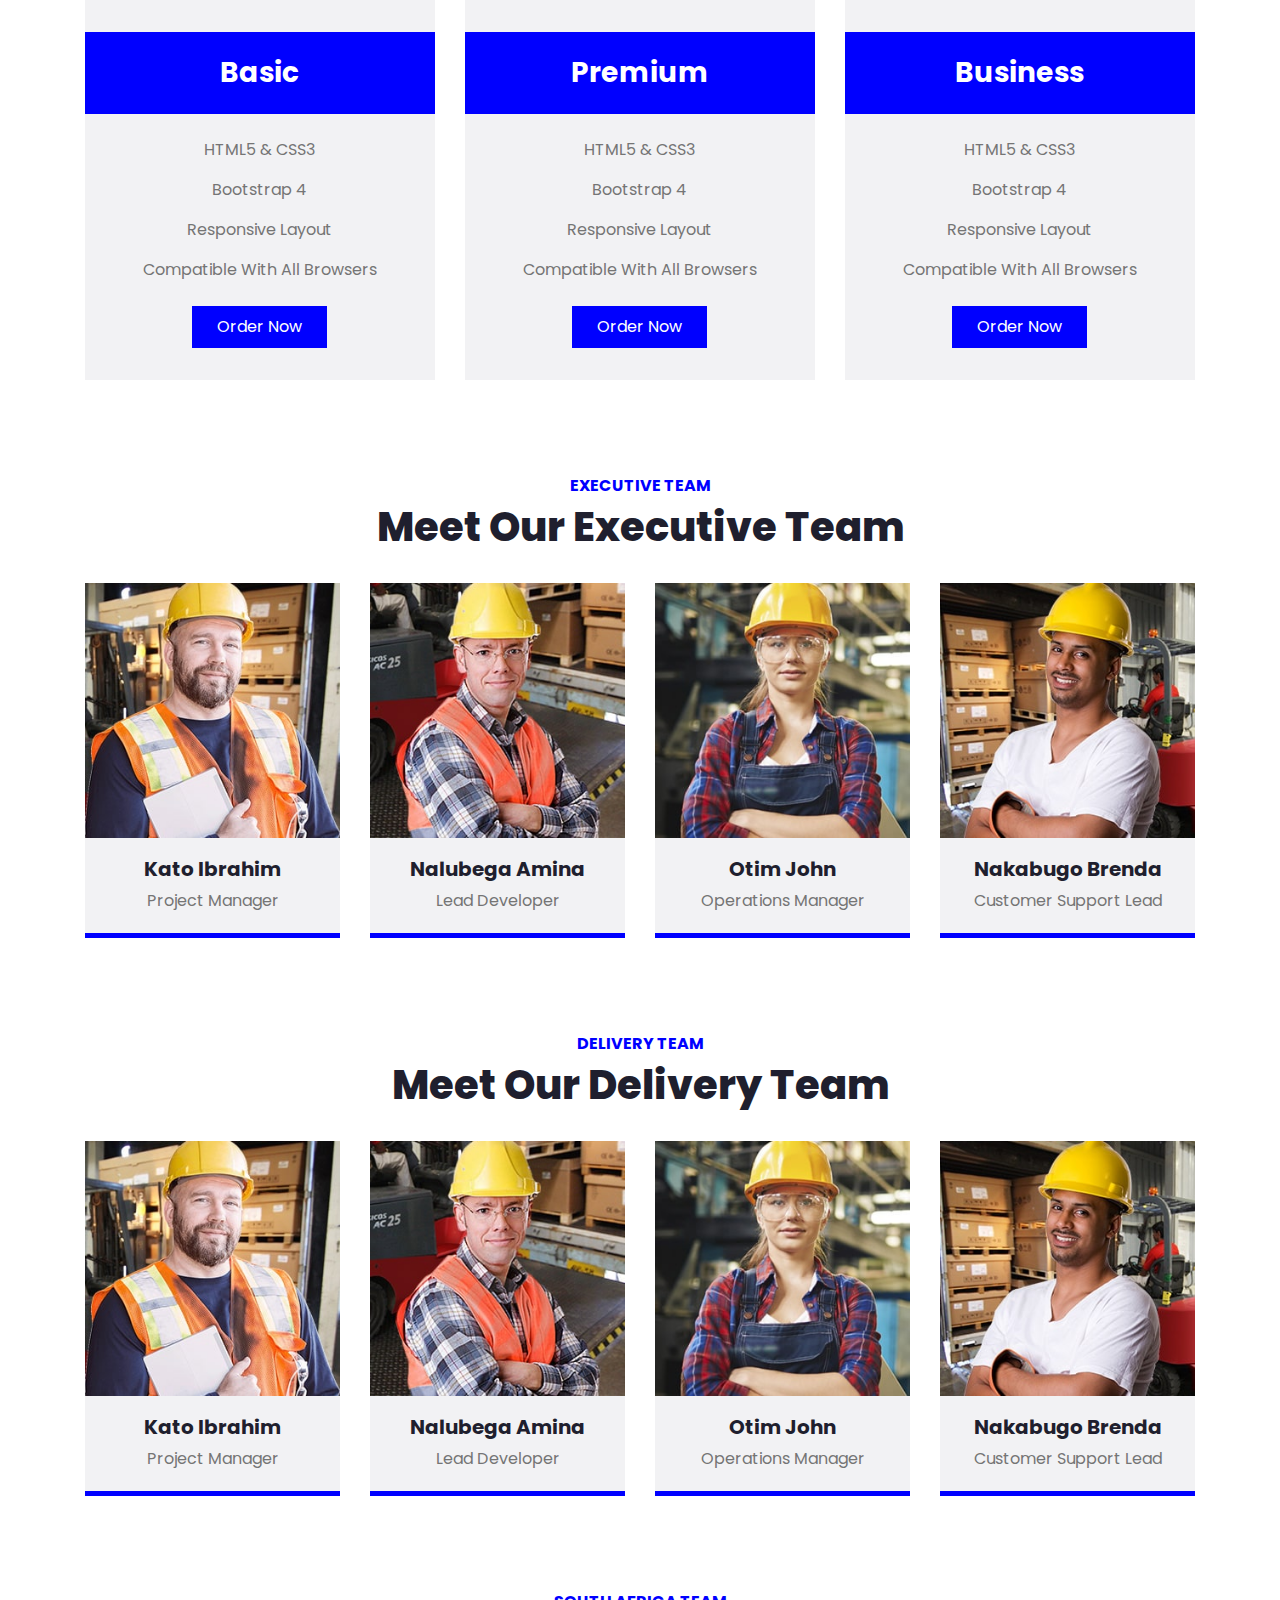
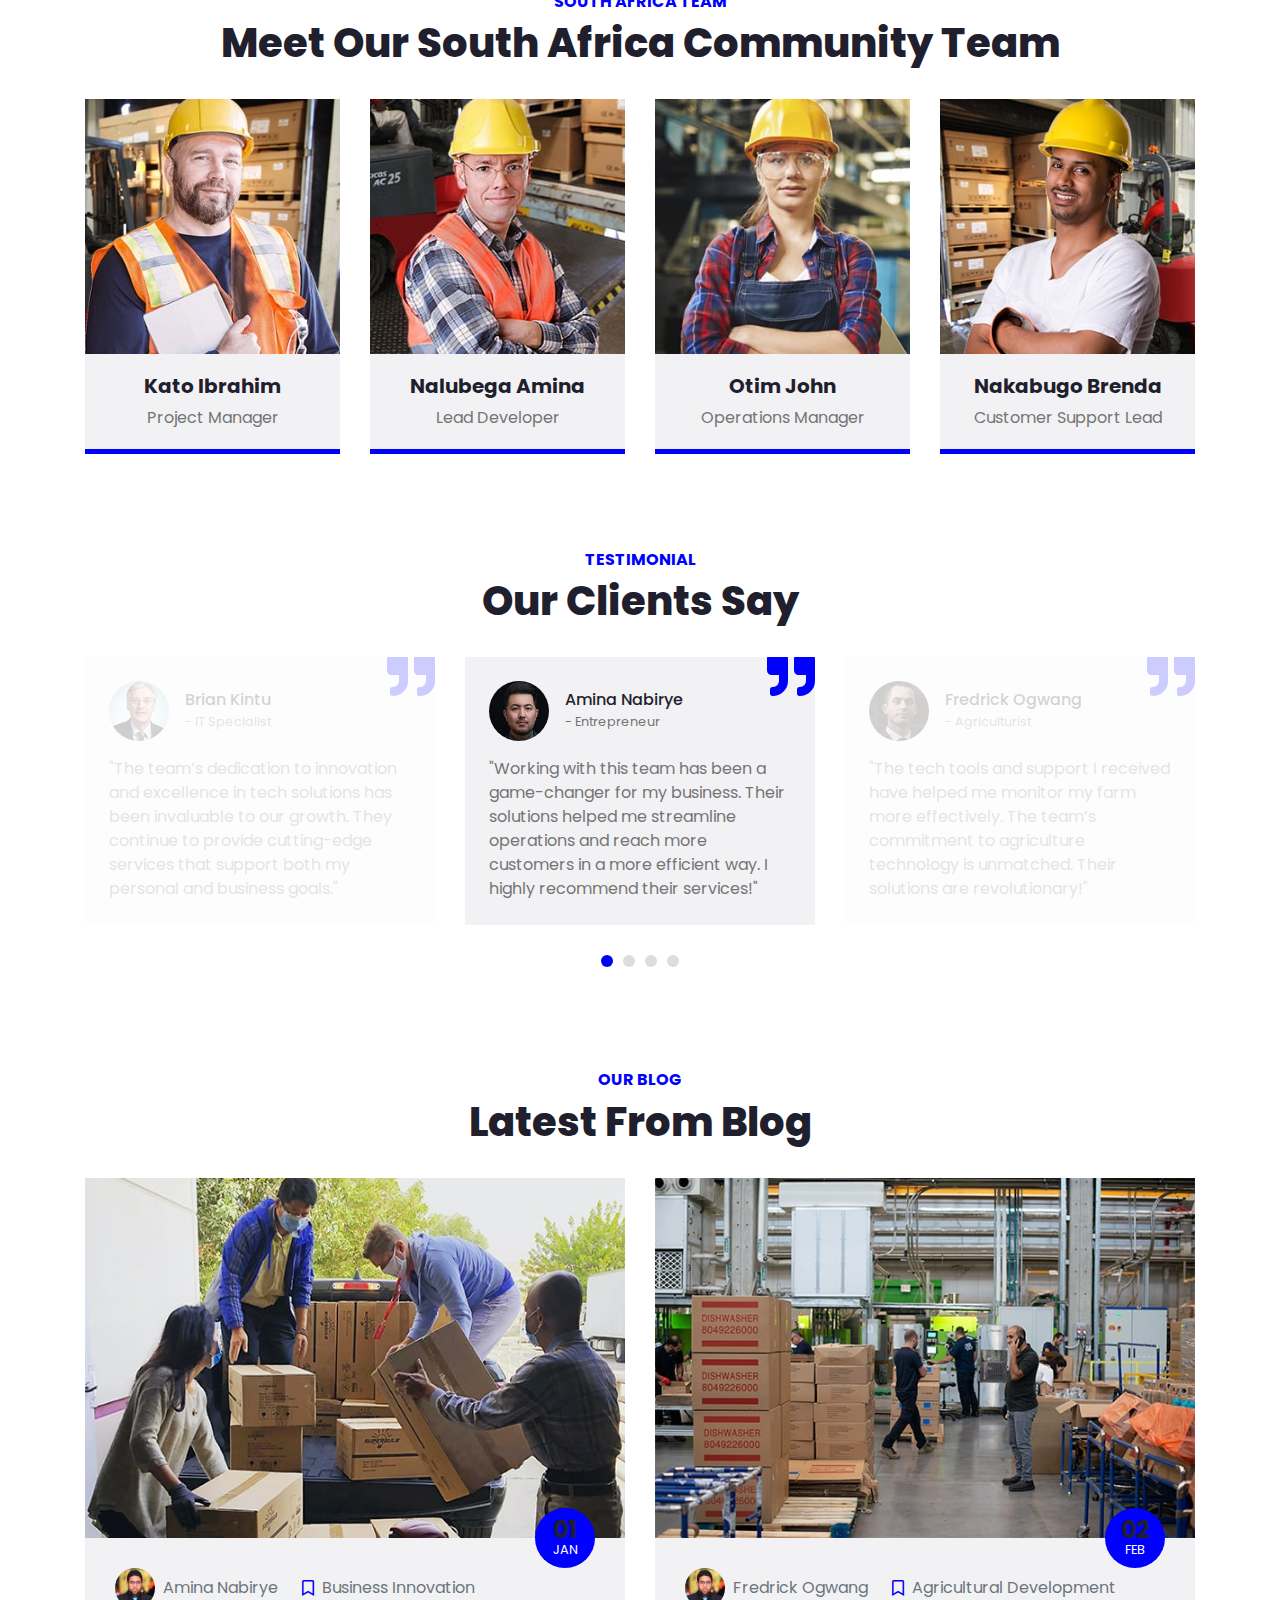
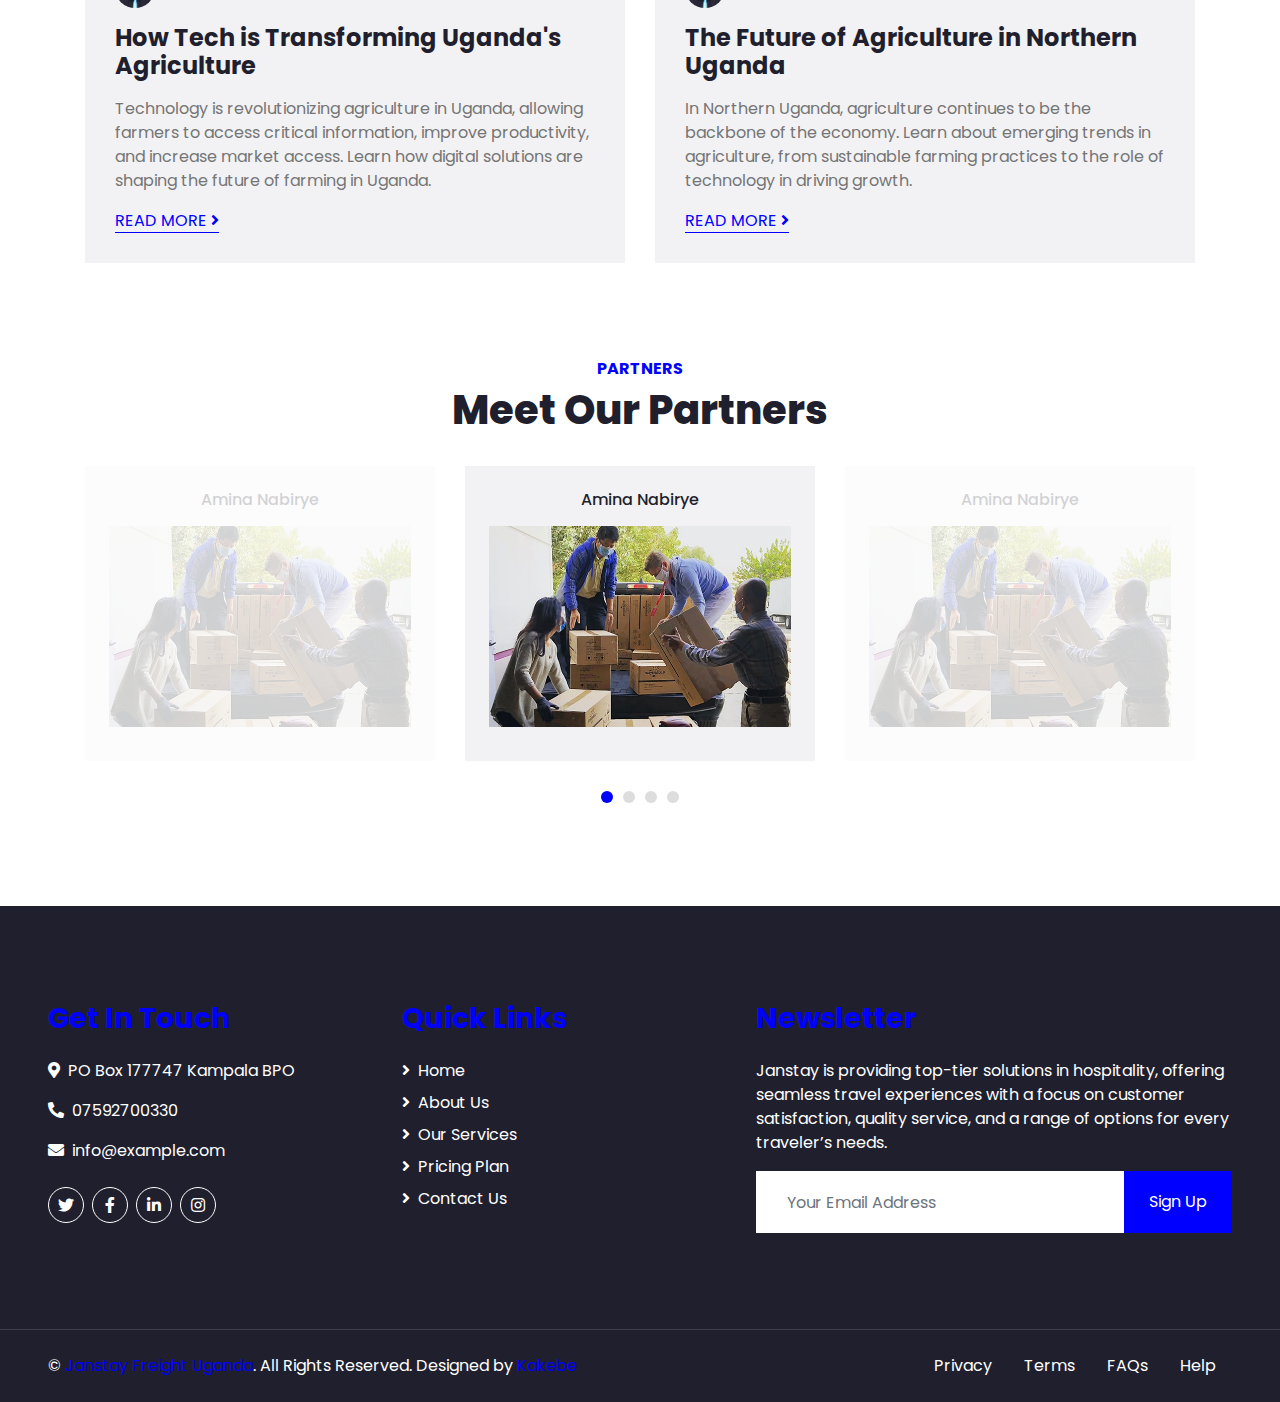
==== commit 4a1f2424: "Good morning" ====
--- a/index.html
+++ b/index.html
@@ -3,12 +3,11 @@
 
 <head>
     <meta charset="utf-8">
-    
+    <title>Janstay Freight & Logistics – Reliable, Efficient, and Global Cargo Solutions</title>
+
     <meta content="width=device-width, initial-scale=1.0" name="viewport">
-    <meta content="" name="keywords">
-    <meta content="" name="description">
-    <meta content="JANSTAY" name="Desderio Derrick">
-    <title>JanStay - Home</title>
+    <meta content="keywords" name="keywords">
+    <meta content="description" name="Janstay Freight & Logistics provides reliable freight forwarding, customs clearance, warehousing, and transportation services. With 5+ years of experience, we ensure safe, efficient, and cost-effective cargo solutions worldwide.">
 
     <!-- Favicon -->
     <link href="img/favicon.ico" rel="icon">
@@ -720,7 +719,35 @@
         </div>
     </div>
     <!-- Blog End -->
-    
+
+    <!-- Partners Start -->
+     <div class="container-fluid py-5">
+        <div class="container">
+            <div class="text-center pb-2">
+                <h6 class="text-primary text-uppercase font-weight-bold">Partners</h6>
+                <h1 class="mb-4">Meet Our Partners</h1>
+            </div>
+            <div class="owl-carousel testimonial-carousel">
+                <div class="position-relative bg-secondary p-4 text-center">
+                    <h6 class="font-weight-semi-bold m-0 mb-3">Amina Nabirye</h6>
+                    <img class="img-fluid mt-2" src="img/blog-1.jpg" alt="Testimonial" style="margin: 10px 0;">
+                </div>
+                <div class="position-relative bg-secondary p-4 text-center">
+                    <h6 class="font-weight-semi-bold m-0 mb-3">Amina Nabirye</h6>
+                    <img class="img-fluid mt-2" src="img/blog-1.jpg" alt="Testimonial" style="margin: 10px 0;">
+                </div>
+                <div class="position-relative bg-secondary p-4 text-center">
+                    <h6 class="font-weight-semi-bold m-0 mb-3">Amina Nabirye</h6>
+                    <img class="img-fluid mt-2" src="img/blog-1.jpg" alt="Testimonial" style="margin: 10px 0;">
+                </div>
+                <div class="position-relative bg-secondary p-4 text-center">
+                    <h6 class="font-weight-semi-bold m-0 mb-3">Amina Nabirye</h6>
+                    <img class="img-fluid mt-2" src="img/blog-1.jpg" alt="Testimonial" style="margin: 10px 0;">
+                </div>
+            </div>
+        </div>
+    </div>
+    <!-- Partners End -->
 
     <!-- Footer Start -->
     <div class="container-fluid bg-dark text-white mt-5 py-5 px-sm-3 px-md-5">
@@ -768,10 +795,7 @@
     <div class="container-fluid bg-dark text-white border-top py-4 px-sm-3 px-md-5" style="border-color: #3E3E4E !important;">
         <div class="row">
             <div class="col-lg-6 text-center text-md-left mb-3 mb-md-0">
-                <p class="m-0 text-white">&copy; <a href="#">Janstay Freight Uganda</a>. All Rights Reserved. 
-				
-				<!--/*** This template is free as long as you keep the footer author’s credit link/attribution link/backlink. If you'd like to use the template without the footer author’s credit link/attribution link/backlink, you can purchase the Credit Removal License from "https://htmlcodex.com/credit-removal". Thank you for your support. ***/-->
-				Designed by <a href="https://kakebe.tech">Kakebe</a>
+                <p class="m-0 text-white">&copy; <a href="#">Janstay Freight Uganda</a>. All Rights Reserved. Designed by <a href="https://kakebe.tech">Kakebe</a>
                </a>
                 </p>
             </div>
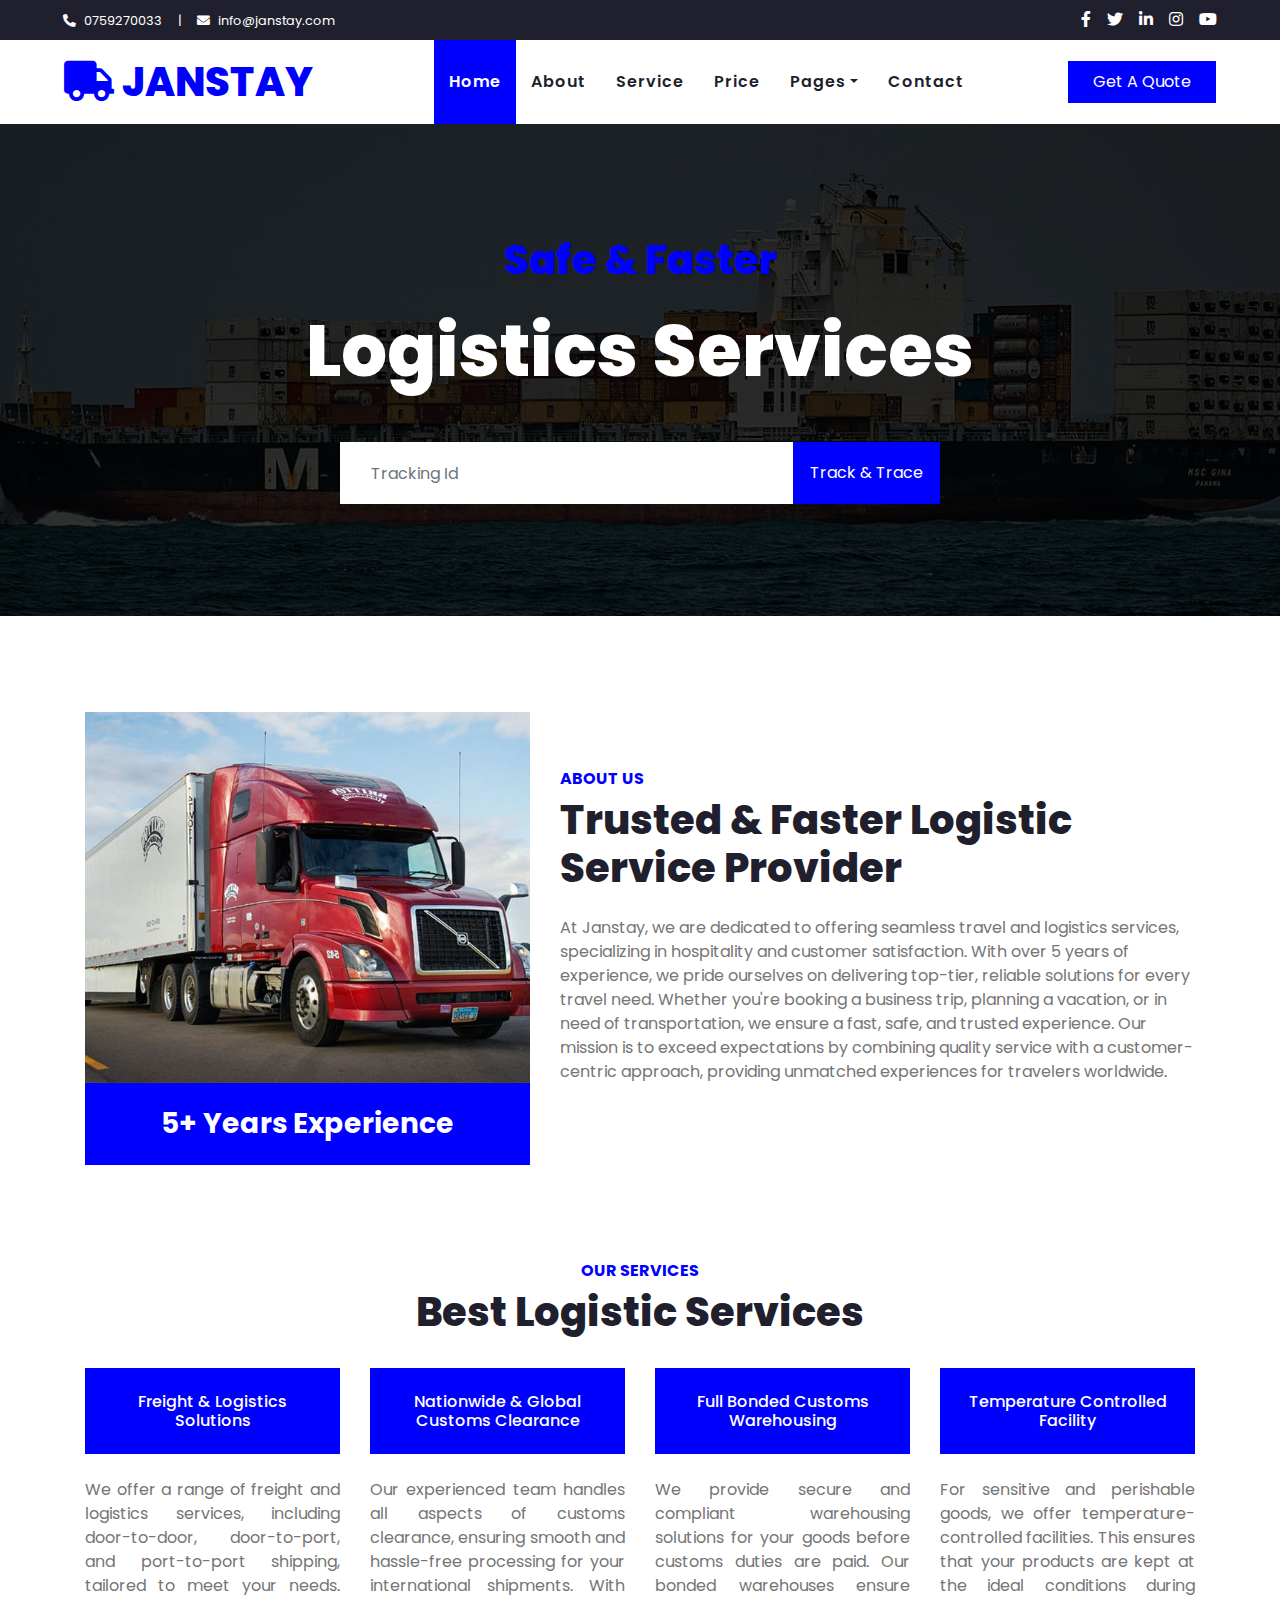
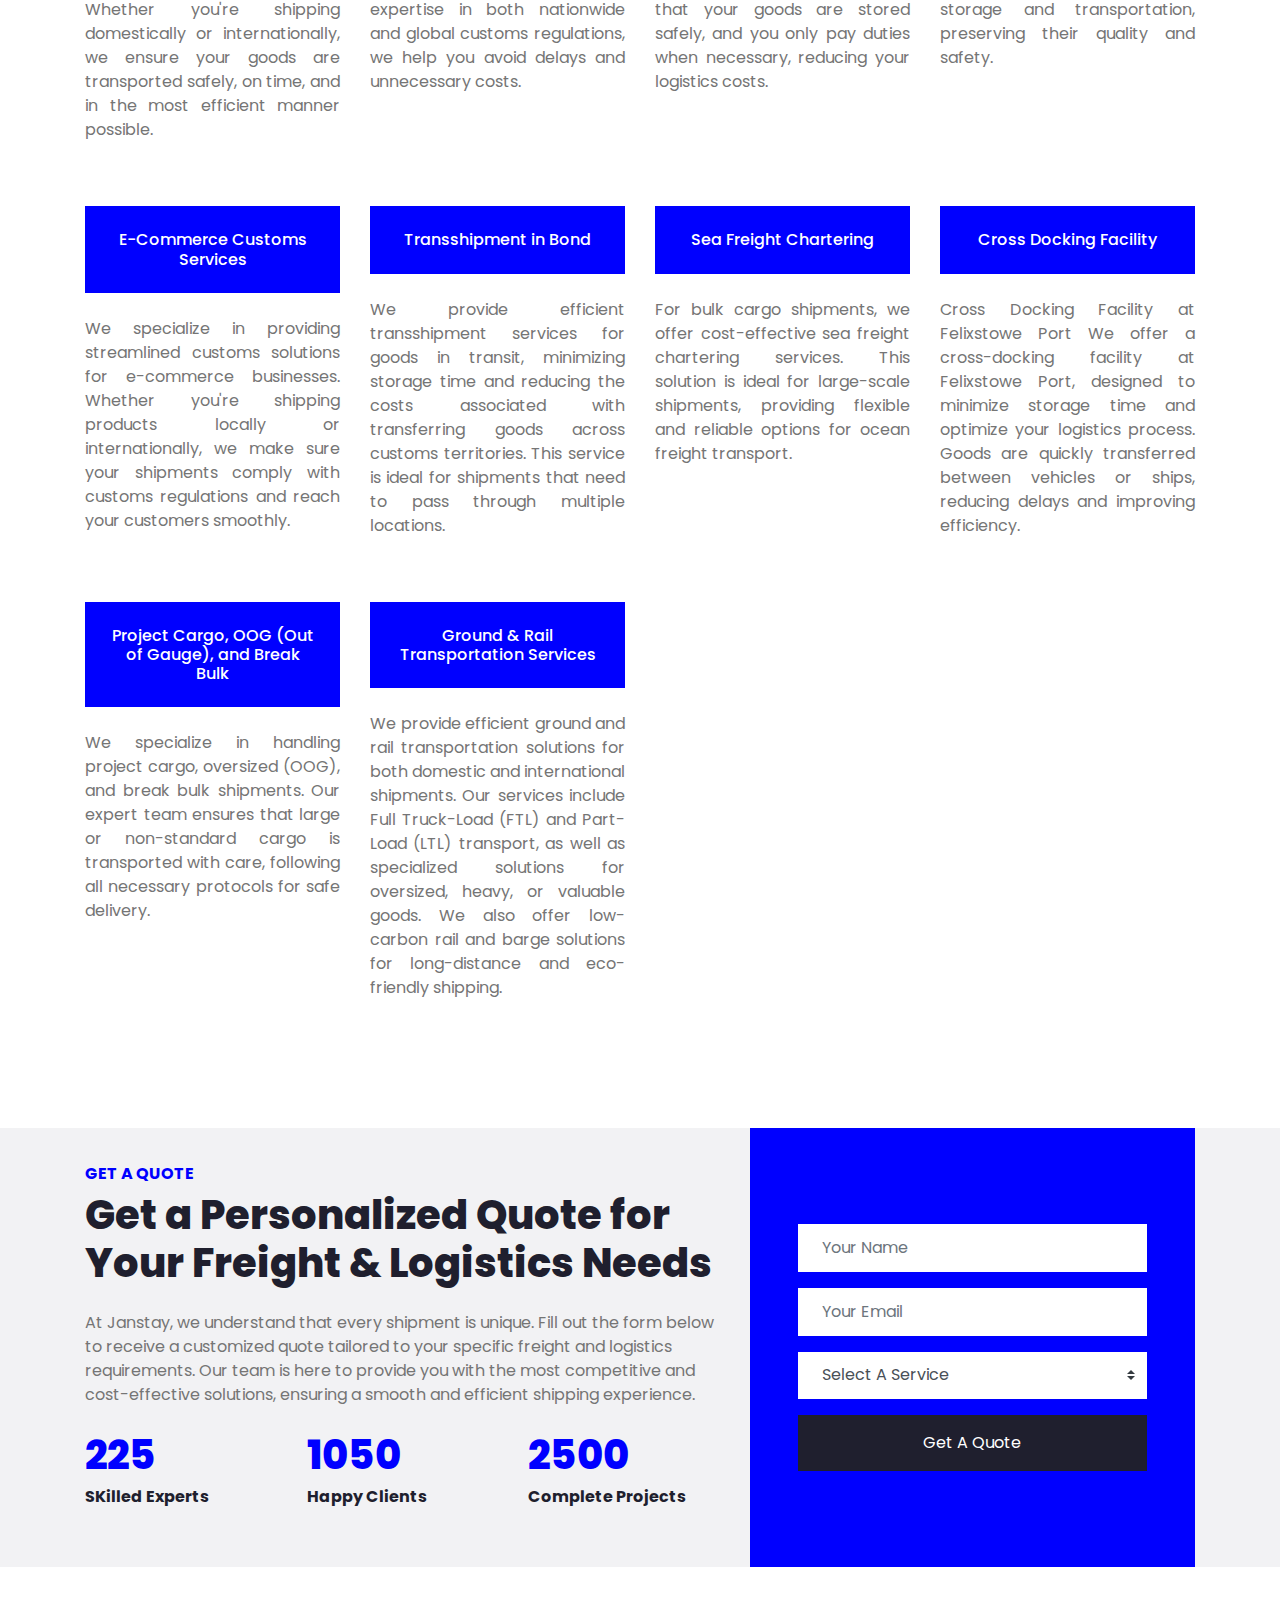
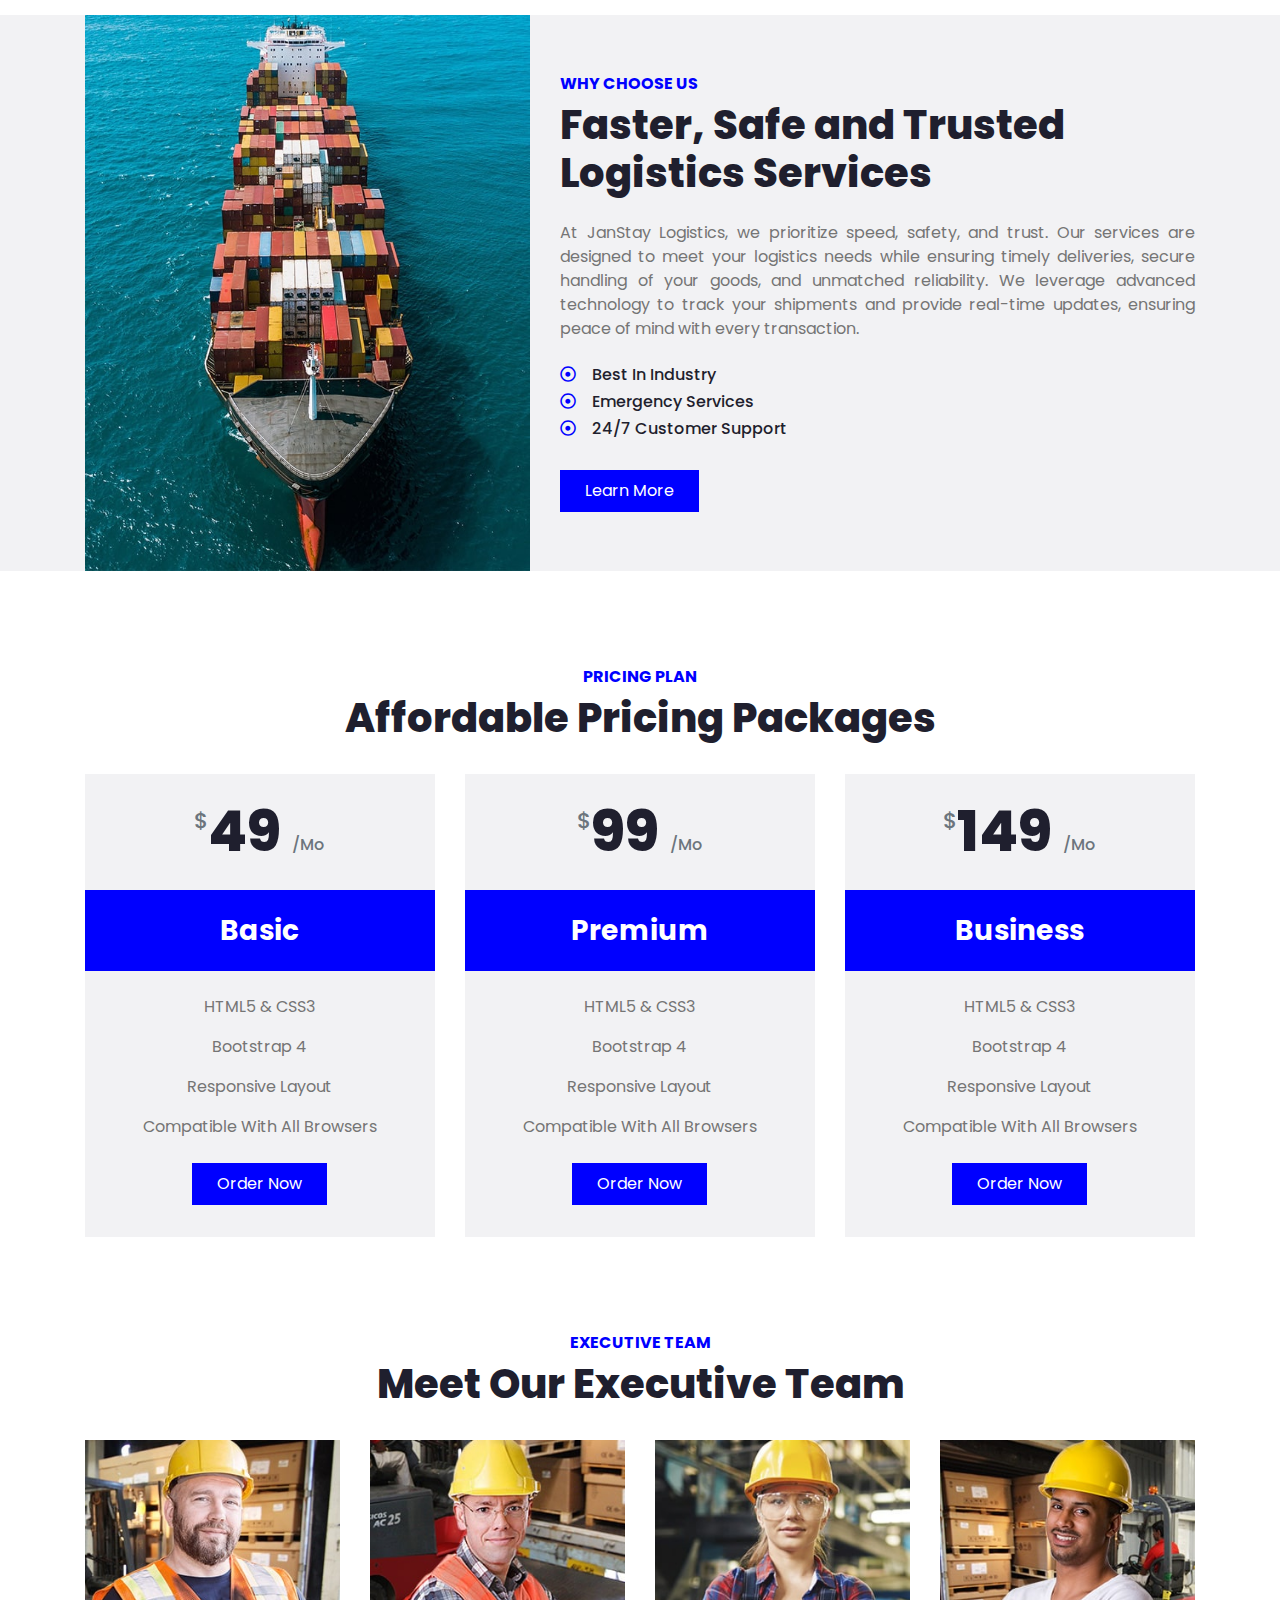
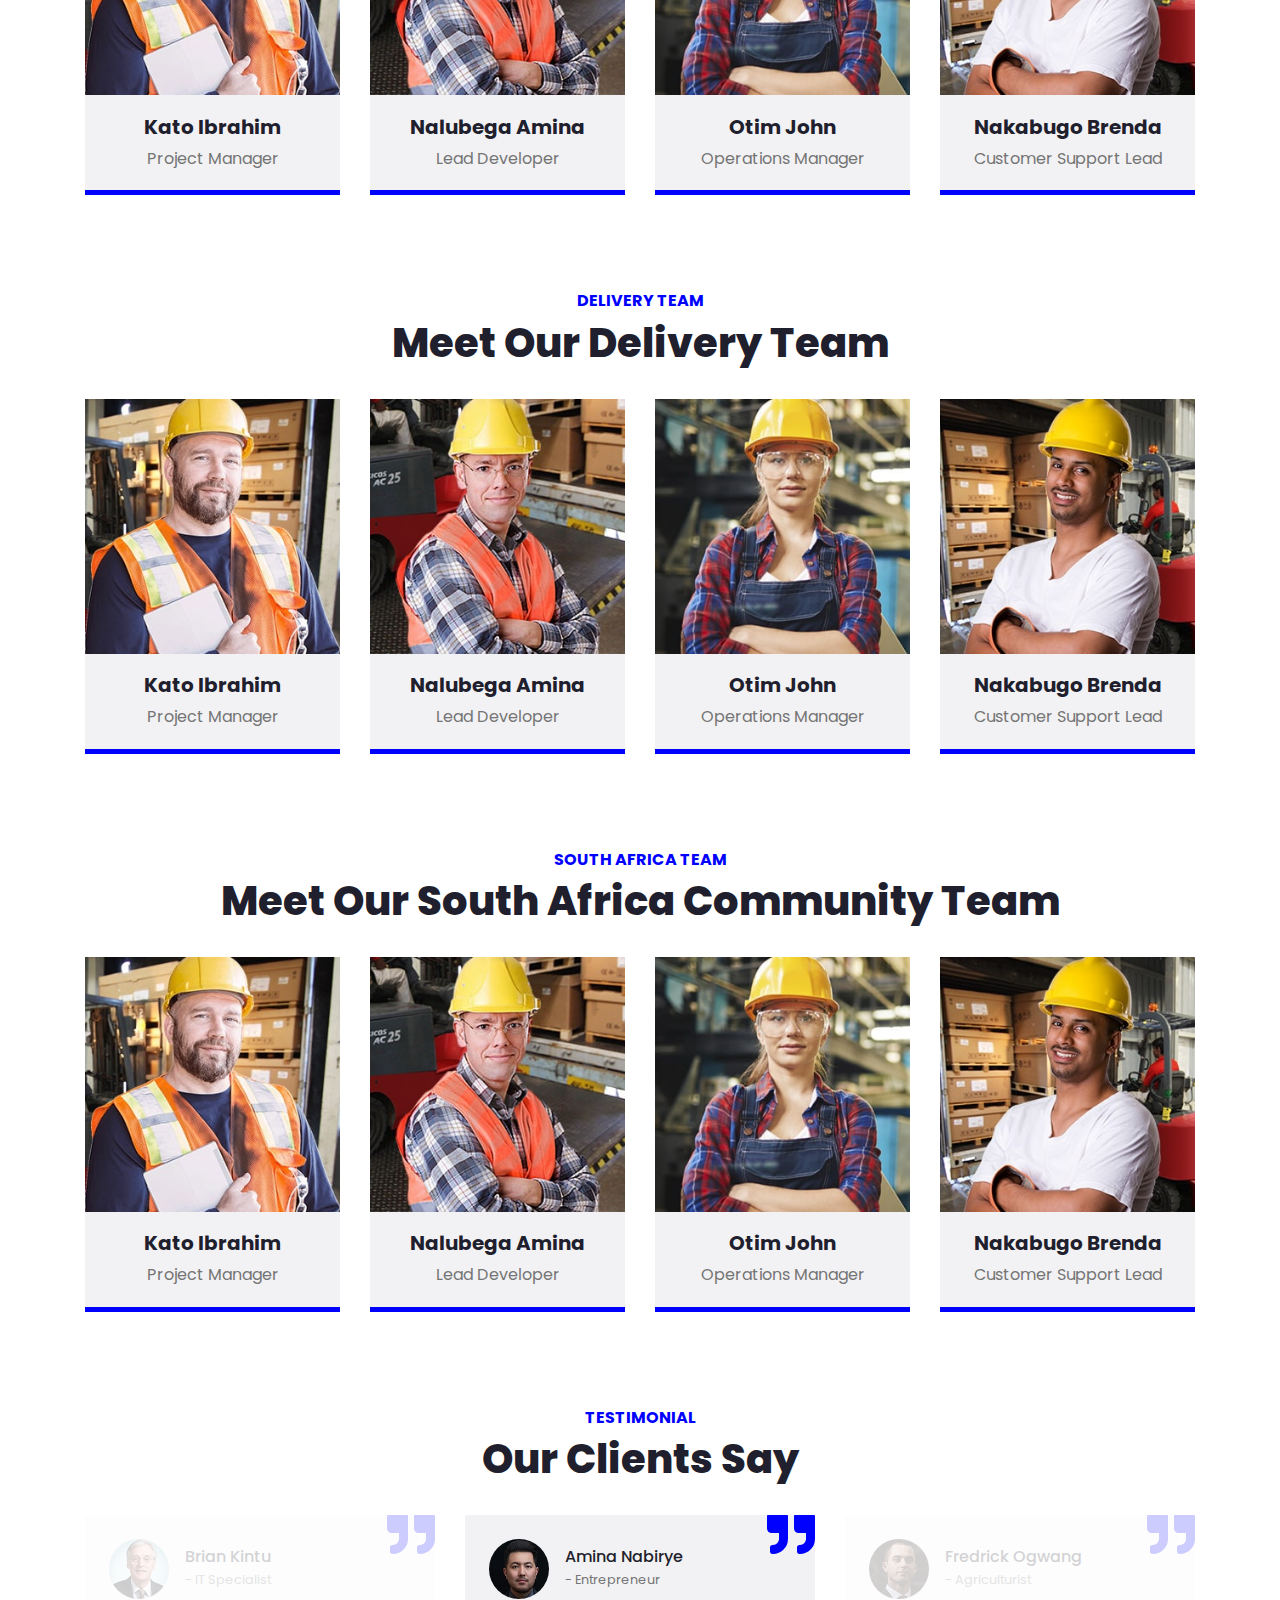
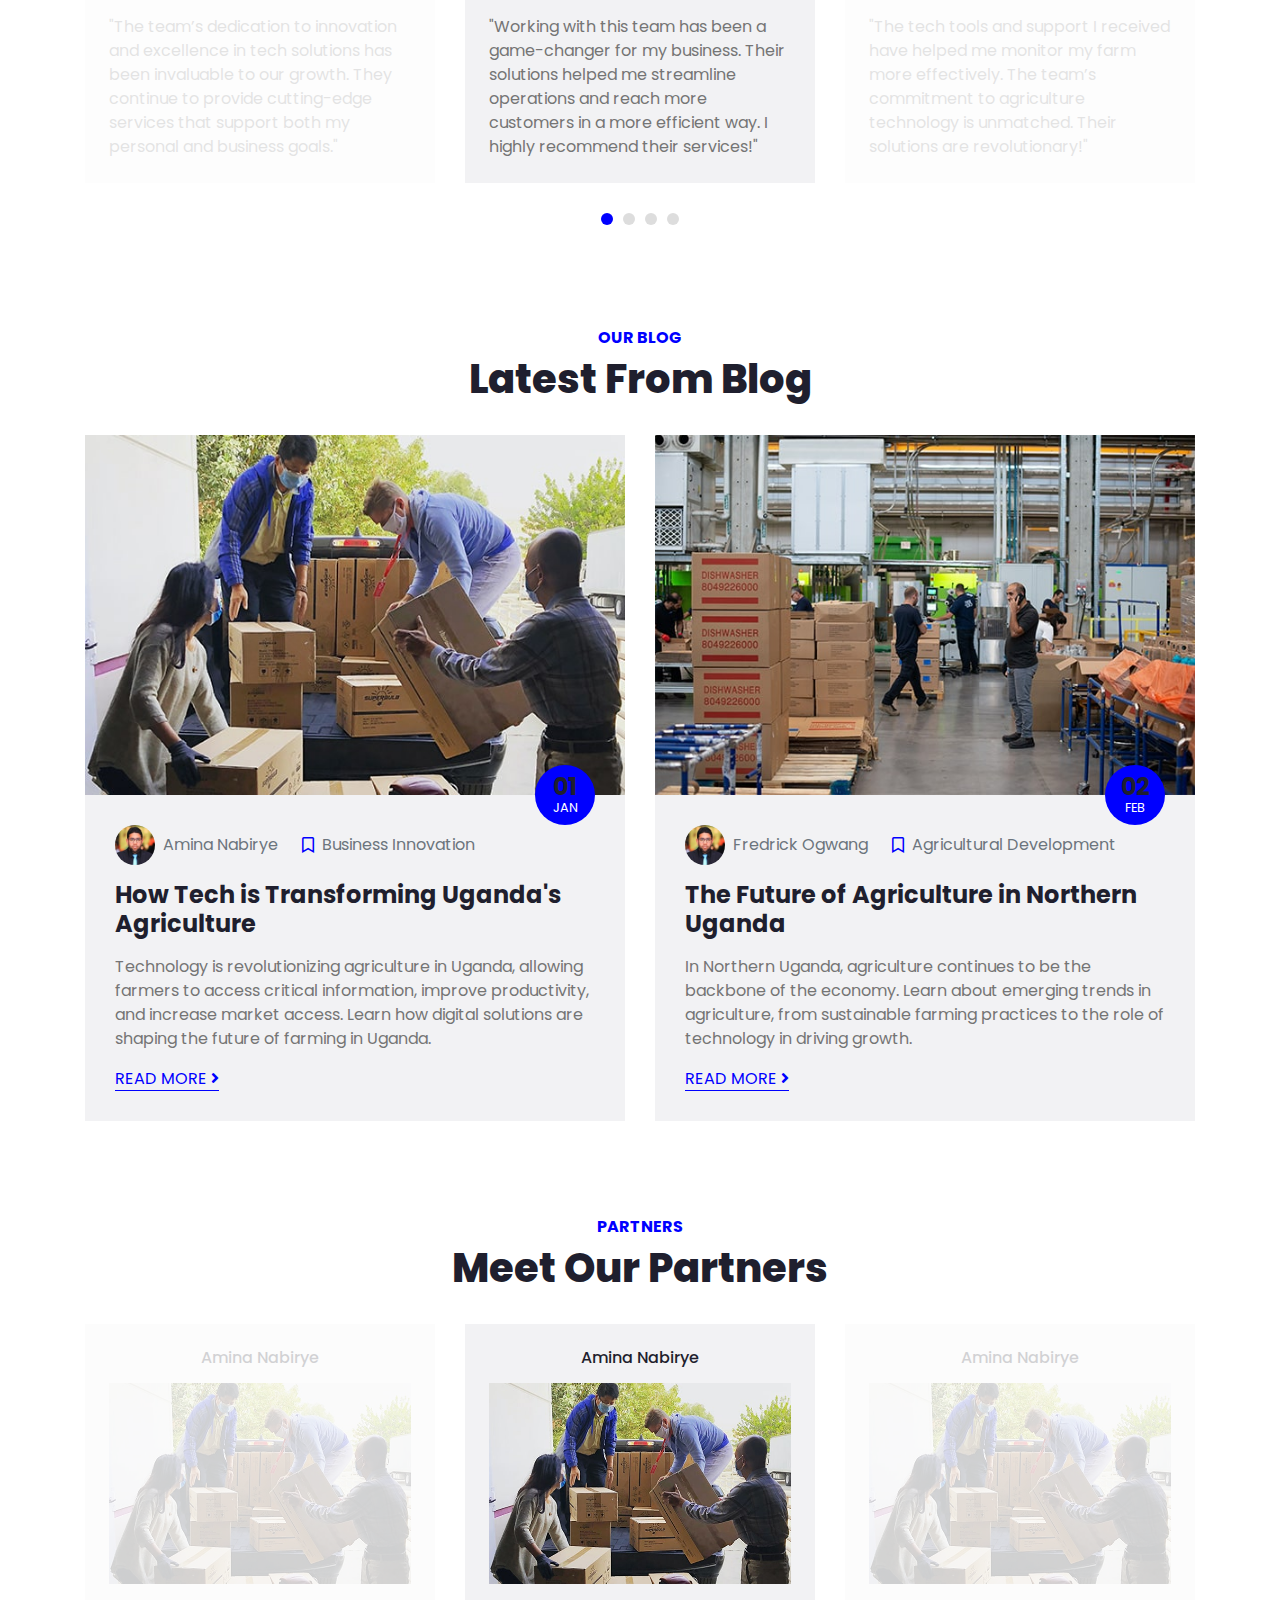
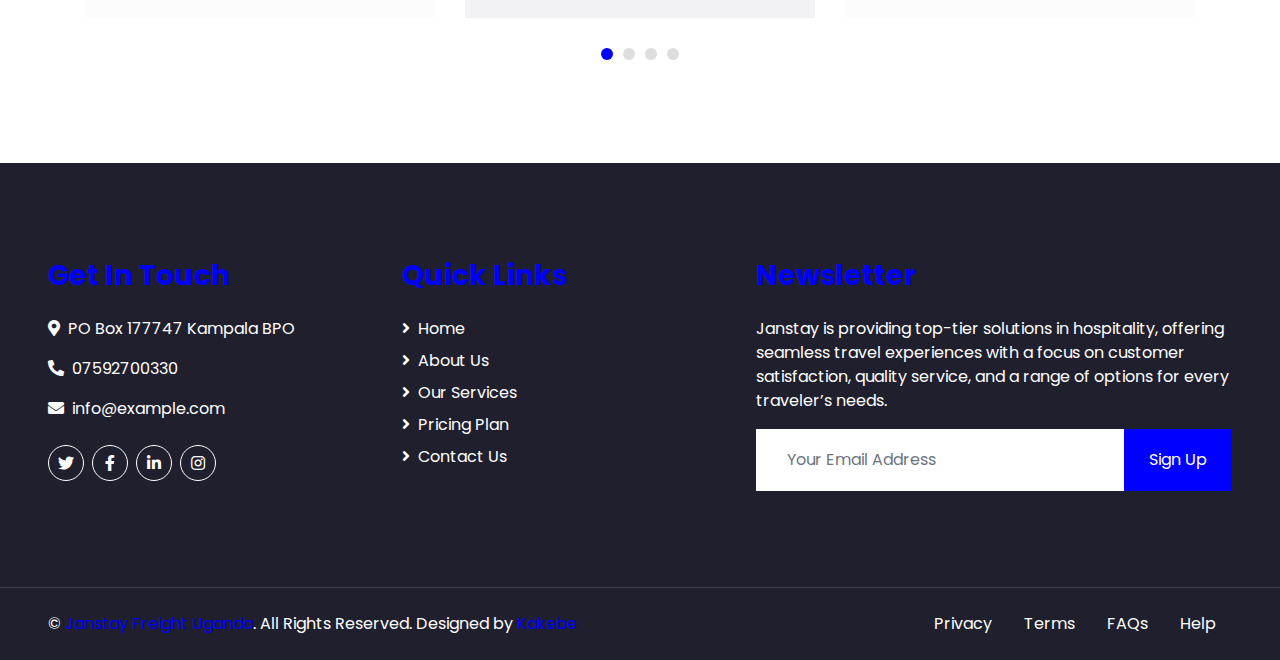
==== commit 54c5642f: "SEO Engineering" ====
--- a/index.html
+++ b/index.html
@@ -6,7 +6,7 @@
     <title>Janstay Freight & Logistics – Reliable, Efficient, and Global Cargo Solutions</title>
 
     <meta content="width=device-width, initial-scale=1.0" name="viewport">
-    <meta content="keywords" name="keywords">
+    <meta content="keywords" name="Janstay, Freight Services, Logistics Solutions, Cargo Shipping, Transportation, Customs Clearance, Warehousing, Sea Freight, Air Freight, Ground Transport, Rail Transport, Project Cargo, E-Commerce Shipping, Full Truck Load, Part Load Solutions, Cross Docking, Temperature Controlled Transport, Bonded Warehousing, International Shipping, Domestic Shipping, Eco-Friendly Logistics, Low Carbon Transport, 24/7 Customer Support, Freight Forwarding, International Trade, Supply Chain Solutions, Shipping Rates, Logistics Companies, Freight Solutions, Heavy Cargo, Bulk Shipping, Outsized Cargo, Break Bulk Shipping, Logistics Management, Global Logistics, Freight Quotes, Warehouse Services, E-Commerce Logistics, Rail Freight, Customs Services, Freight Shipping Rates, Supply Chain Management, Transport Solutions, Shipping Services, Freight Network, Heavy Lift Transportation, Rail Freight Services, Freight Broker, Logistics Optimization, Shipping Industry, Door to Door Shipping, Door to Port Shipping, Port to Port Shipping, Logistics Solutions Worldwide, Janstay Freight, Janstay Logistics, Freight Experts, Freight Forwarding Services, Cargo Delivery Services, Global Freight Solutions, 3PL Services, Last Mile Delivery, Air Freight Services, Ocean Freight Solutions, Trucking Services, Intermodal Transportation, Domestic Freight Solutions, Global Supply Chain, Freight Rate Calculator, Logistics Technology, Supply Chain Optimization, Cargo Transport, Freight Tracking, Heavy Equipment Transport, Freight Management, Cost-Effective Shipping, International Logistics Services, Same Day Shipping, Freight and Shipping, Freight Service Providers, Rail Transport Services, Bulk Freight, Affordable Shipping Solutions, Custom Freight Solutions, Package Shipping, Global Freight Services, Freight Shipping Companies, Freight and Customs, Shipping Companies, Specialized Cargo Shipping, Shipping and Freight Solutions, Full Container Load, Less-than-Container Load, Shipping & Handling, Freight Services Providers, Shipping Industry Trends, Supply Chain Logistics, Freight Transportation Providers, International Cargo Shipping, Heavy Load Transport, Low-Cost Freight, Freight & Logistics Companies, Freight Operations, Online Freight Booking, Freight Logistics Management, Global Supply Chain Solutions, Logistics Freight Solutions, Freight Management Solutions, Domestic Freight Services, International Freight Forwarding, Personalized Freight Services, Freight Logistics Experts, International Transport Services, International Freight Services, Transport Freight Rates, Transport and Shipping Services, Freight and Logistics Solutions, Rail Transport Logistics, Bulk Cargo Services, Cross-Border Shipping, Global Freight Forwarding, Customized Freight Services, Road Freight Services, Transport Management, Freight Tracking Services, Freight Shipping Solutions, Shipping and Transport, Custom Freight Management, Bulk Shipping Solutions, Freight Optimization, Freight Cost Management, Door-to-Door Freight, International Freight Costs, Freight Provider, Transport Provider, Freight Services for Business, Global Supply Chain Management, Cross-Border Freight, E-Commerce Freight Solutions, Transport Logistics Providers, Freight Operations Services, Heavy Cargo Transportation, Shipment Services, Freight Services for Export, Online Shipping Services, Freight Logistics System, Freight Solutions Provider, Transport Systems, Warehousing and Shipping, Package Freight Services, Worldwide Shipping Solutions, Reliable Freight Services, Freight Logistics Providers, Transport Freight Solutions, Global Freight and Shipping, Logistics and Freight Management, Freight Rate Services, Ocean Freight Transport, Reliable Logistics Services, Freight Pricing Services, International Logistics Provider, Freight Delivery Management, Transport Solutions Provider, Supply Chain Freight Management, Custom Logistics Services, Air and Sea Freight, Freight Services for E-Commerce, Warehousing and Transport Solutions, Logistics Shipping Services, Freight and Transport Solutions, Freight Storage Services, International Freight Logistics, Efficient Freight Management, Supply Chain Freight Solutions, Global Cargo Transport, Freight Booking Solutions, Transport Systems Management, Logistics and Freight Services, Heavy Duty Freight, Freight & Cargo Solutions, Container Freight Services, Specialized Freight Services, Freight Consultancy, Freight Transportation Management, Freight Services Worldwide, Freight Transport Providers, Customized Shipping Solutions, Cargo Transportation Services, Transport Logistics System, Shipping and Freight Management, Specialized Cargo Transport, Global Shipping and Logistics, Personalized Shipping Solutions, Freight Brokers, Freight Service Experts, Freight for Bulk Cargo, Freight Transport Experts, Global Freight and Transport, International Logistics Experts, Freight Logistics System Provider, Global Shipping Solutions, Freight Shipping Experts, Cross-Border Transport Services, Full Load Shipping, Freight Solutions for Export, Local Freight Shipping, Freight Solutions for Bulk Shipping, International Freight Brokers, E-Commerce Freight Management, Door-to-Door Logistics Services, Heavy Freight Transport, International Freight Solutions, 3PL Freight Services, Freight and Shipping Experts, Freight Pricing Solutions, Reliable Shipping Services, Low-Cost Freight Transport, Freight Solutions for E-Commerce Businesses, Custom Shipping Solutions, Freight Solutions for International Shipments, Freight for Heavy Cargo, International Transport Providers, Transport Industry Solutions, Freight System Solutions, Transport Services for Business, Shipping Management, International Shipping Rates, Logistics and Transport Solutions, Global Freight Management, Freight Service Providers for International Trade, Freight and Transport Management, International Cargo Management, Freight Network Management, Specialized Shipping Solutions, International Transport Solutions, Freight and Logistics Services, Freight Operations Experts, Transport and Freight Solutions, International Freight Network, Custom Transport Solutions, Heavy Freight Solutions, E-Commerce Freight Forwarding, Logistics Services Provider, Freight & Transportation Solutions, Logistics Freight Services, Cargo Handling Solutions, Containerized Freight Shipping, Cost-Efficient Freight Solutions, Freight Management Service, Export Shipping Solutions, International Shipping Experts, Freight Delivery Solutions, Freight Transport Experts, Shipping & Transport Logistics, Freight Delivery Experts, Shipping Freight Rates, Heavy Cargo Logistics, Freight Network Solutions, Cargo Transportation Experts, Specialized Shipping Experts, Freight Forwarding Network, Domestic Freight Forwarding, Freight Forwarding Companies, Full Freight Transport Services, Custom Freight Solutions Provider, Rail Freight Network, Freight Logistics Network, Shipping & Freight Operations, Specialized Transport Management, Logistics Transport Solutions, Worldwide Freight Management.">
     <meta content="description" name="Janstay Freight & Logistics provides reliable freight forwarding, customs clearance, warehousing, and transportation services. With 5+ years of experience, we ensure safe, efficient, and cost-effective cargo solutions worldwide.">
 
     <!-- Favicon -->
@@ -123,14 +123,14 @@
                 <div class="col-lg-7">
                     <h6 class="text-primary text-uppercase font-weight-bold">About Us</h6>
                     <h1 class="mb-4">Trusted & Faster Logistic Service Provider</h1>
-                    <p class="mb-4">JanStay Logistics has been a leading provider of efficient, reliable, and secure logistics services for over 25 years. With a strong commitment to excellence, we specialize in delivering tailored logistics solutions across air freight, ocean freight, land transport, and storage. Our team of experts ensures timely, safe, and cost-effective solutions to meet your needs, making us the preferred choice for businesses and individuals worldwide.</p>
-                    <div class="d-flex align-items-center pt-2">
+                    <p class="mb-4">At Janstay, we are dedicated to offering seamless travel and logistics services, specializing in hospitality and customer satisfaction. With over 5 years of experience, we pride ourselves on delivering top-tier, reliable solutions for every travel need. Whether you're booking a business trip, planning a vacation, or in need of transportation, we ensure a fast, safe, and trusted experience. Our mission is to exceed expectations by combining quality service with a customer-centric approach, providing unmatched experiences for travelers worldwide.</p>
+                    <!-- <div class="d-flex align-items-center pt-2">
                         <button type="button" class="btn-play" data-toggle="modal"
                             data-src="https://www.youtube.com/embed/DWRcNpR6Kdc" data-target="#videoModal">
                             <span></span>
                         </button>
                         <h5 class="font-weight-bold m-0 ml-4">Play Video</h5>
-                    </div>
+                    </div> -->
                 </div>
             </div>
         </div>
@@ -154,6 +154,103 @@
     <!-- About End -->
     
 
+    <!-- Services Start -->
+<div class="container-fluid pt-5">
+    <div class="container">
+        <div class="text-center pb-2">
+            <h6 class="text-primary text-uppercase font-weight-bold">Our Services</h6>
+            <h1 class="mb-4">Best Logistic Services</h1>
+        </div>
+        <div class="row pb-3">
+            <div class="col-lg-3 col-md-6 text-center mb-5">
+                <div class="d-flex align-items-center justify-content-center bg-primary mb-4 p-4">
+                    <!-- <i class="fa fa-2x fa-plane text-dark pr-3"></i> -->
+                    <h6 class="text-white font-weight-medium m-0">Freight & Logistics Solutions</h6>
+                </div>
+                <p class="text-justify">We offer a range of freight and logistics services, including door-to-door, door-to-port, and port-to-port shipping, tailored to meet your needs. Whether you're shipping domestically or internationally, we ensure your goods are transported safely, on time, and in the most efficient manner possible.</p>
+                <!-- <a class="border-bottom text-decoration-none" href="">Read More</a> -->
+            </div>
+            <div class="col-lg-3 col-md-6 text-center mb-5">
+                <div class="d-flex align-items-center justify-content-center bg-primary mb-4 p-4">
+                    <!-- <i class="fa fa-2x fa-ship text-dark pr-3"></i> -->
+                    <h6 class="text-white font-weight-medium m-0">Nationwide & Global Customs Clearance</h6>
+                </div>
+                <p class="text-justify">Our experienced team handles all aspects of customs clearance, ensuring smooth and hassle-free processing for your international shipments. With expertise in both nationwide and global customs regulations, we help you avoid delays and unnecessary costs.</p>
+                <!-- <a class="border-bottom text-decoration-none" href="">Read More</a> -->
+            </div>
+            <div class="col-lg-3 col-md-6 text-center mb-5">
+                <div class="d-flex align-items-center justify-content-center bg-primary mb-4 p-4">
+                    <!-- <i class="fa fa-2x fa-truck text-dark pr-3"></i> -->
+                    <h6 class="text-white font-weight-medium m-0">Full Bonded Customs Warehousing</h6>
+                </div>
+                <p class="text-justify">We provide secure and compliant warehousing solutions for your goods before customs duties are paid. Our bonded warehouses ensure that your goods are stored safely, and you only pay duties when necessary, reducing your logistics costs.</p>
+                <!-- <a class="border-bottom text-decoration-none" href="">Read More</a> -->
+            </div>
+            <div class="col-lg-3 col-md-6 text-center mb-5">
+                <div class="d-flex align-items-center justify-content-center bg-primary mb-4 p-4">
+                    <!-- <i class="fa fa-2x fa-store text-dark pr-3"></i> -->
+                    <h6 class="text-white font-weight-medium m-0">Temperature Controlled Facility</h6>
+                </div>
+                <p class="text-justify">For sensitive and perishable goods, we offer temperature-controlled facilities. This ensures that your products are kept at the ideal conditions during storage and transportation, preserving their quality and safety.</p>
+                <!-- <a class="border-bottom text-decoration-none" href="">Read More</a> -->
+            </div>
+            <div class="col-lg-3 col-md-6 text-center mb-5">
+                <div class="d-flex align-items-center justify-content-center bg-primary mb-4 p-4">
+                    <!-- <i class="fa fa-2x fa-store text-dark pr-3"></i> -->
+                    <h6 class="text-white font-weight-medium m-0">E-Commerce Customs Services</h6>
+                </div>
+                <p class="text-justify">We specialize in providing streamlined customs solutions for e-commerce businesses. Whether you're shipping products locally or internationally, we make sure your shipments comply with customs regulations and reach your customers smoothly.</p>
+                <!-- <a class="border-bottom text-decoration-none" href="">Read More</a> -->
+            </div>
+            <div class="col-lg-3 col-md-6 text-center mb-5">
+                <div class="d-flex align-items-center justify-content-center bg-primary mb-4 p-4">
+                    <!-- <i class="fa fa-2x fa-store text-dark pr-3"></i> -->
+                    <h6 class="text-white font-weight-medium m-0">Transshipment in Bond</h6>
+                </div>
+                <p class="text-justify">We provide efficient transshipment services for goods in transit, minimizing storage time and reducing the costs associated with transferring goods across customs territories. This service is ideal for shipments that need to pass through multiple locations.</p>
+                <!-- <a class="border-bottom text-decoration-none" href="">Read More</a> -->
+            </div>
+            <div class="col-lg-3 col-md-6 text-center mb-5">
+                <div class="d-flex align-items-center justify-content-center bg-primary mb-4 p-4">
+                    <!-- <i class="fa fa-2x fa-store text-dark pr-3"></i> -->
+                    <h6 class="text-white font-weight-medium m-0">Sea Freight Chartering</h6>
+                </div>
+                <p class="text-justify">For bulk cargo shipments, we offer cost-effective sea freight chartering services. This solution is ideal for large-scale shipments, providing flexible and reliable options for ocean freight transport.</p>
+                <!-- <a class="border-bottom text-decoration-none" href="">Read More</a> -->
+            </div>
+            <div class="col-lg-3 col-md-6 text-center mb-5">
+                <div class="d-flex align-items-center justify-content-center bg-primary mb-4 p-4">
+                    <!-- <i class="fa fa-2x fa-store text-dark pr-3"></i> -->
+                    <h6 class="text-white font-weight-medium m-0">Cross Docking Facility</h6>
+                </div>
+                <p class="text-justify">Cross Docking Facility at Felixstowe Port
+                    We offer a cross-docking facility at Felixstowe Port, designed to minimize storage time and optimize your logistics process. Goods are quickly transferred between vehicles or ships, reducing delays and improving efficiency.</p>
+                <!-- <a class="border-bottom text-decoration-none" href="">Read More</a> -->
+            </div>
+            <div class="col-lg-3 col-md-6 text-center mb-5">
+                <div class="d-flex align-items-center justify-content-center bg-primary mb-4 p-4">
+                    <!-- <i class="fa fa-2x fa-store text-dark pr-3"></i> -->
+                    <h6 class="text-white font-weight-medium m-0">Project Cargo, OOG (Out of Gauge), and Break Bulk</h6>
+                </div>
+                <p class="text-justify">We specialize in handling project cargo, oversized (OOG), and break bulk shipments. Our expert team ensures that large or non-standard cargo is transported with care, following all necessary protocols for safe delivery.</p>
+                <!-- <a class="border-bottom text-decoration-none" href="">Read More</a> -->
+            </div>
+            <div class="col-lg-3 col-md-6 text-center mb-5">
+                <div class="d-flex align-items-center justify-content-center bg-primary mb-4 p-4">
+                    <!-- <i class="fa fa-2x fa-store text-dark pr-3"></i> -->
+                    <h6 class="text-white font-weight-medium m-0">Ground & Rail Transportation Services</h6>
+                </div>
+                <p class="text-justify">We provide efficient ground and rail transportation solutions for both domestic and international shipments. Our services include Full Truck-Load (FTL) and Part-Load (LTL) transport, as well as specialized solutions for oversized, heavy, or valuable goods. We also offer low-carbon rail and barge solutions for long-distance and eco-friendly shipping.</p>
+                <!-- <a class="border-bottom text-decoration-none" href="">Read More</a> -->
+            </div>
+        </div>
+        </div>
+        </div>
+        </div>
+        </div>
+    </div>
+</div>
+<!-- Services End -->
 
     <!--  Quote Request Start -->
     <div class="container-fluid bg-secondary my-5">
@@ -161,8 +258,8 @@
             <div class="row align-items-center">
                 <div class="col-lg-7 py-5 py-lg-0">
                     <h6 class="text-primary text-uppercase font-weight-bold">Get A Quote</h6>
-                    <h1 class="mb-4">Request A Free Quote</h1>
-                    <p class="mb-4">Dolores lorem lorem ipsum sit et ipsum. Sadip sea amet diam dolore sed et. Sit rebum labore sit sit ut vero no sit. Et elitr stet dolor sed sit et sed ipsum et kasd ut. Erat duo eos et erat sed diam duo</p>
+                    <h1 class="mb-4">Get a Personalized Quote for Your Freight & Logistics Needs</h1>
+                    <p class="mb-4">At Janstay, we understand that every shipment is unique. Fill out the form below to receive a customized quote tailored to your specific freight and logistics requirements. Our team is here to provide you with the most competitive and cost-effective solutions, ensuring a smooth and efficient shipping experience.</p>
                     <div class="row">
                         <div class="col-sm-4">
                             <h1 class="text-primary mb-2" data-toggle="counter-up">225</h1>
@@ -205,54 +302,6 @@
         </div>
     </div>
     <!-- Quote Request Start -->
-
-
-    <!-- Services Start -->
-<div class="container-fluid pt-5">
-    <div class="container">
-        <div class="text-center pb-2">
-            <h6 class="text-primary text-uppercase font-weight-bold">Our Services</h6>
-            <h1 class="mb-4">Best Logistic Services</h1>
-        </div>
-        <div class="row pb-3">
-            <div class="col-lg-3 col-md-6 text-center mb-5">
-                <div class="d-flex align-items-center justify-content-center bg-primary mb-4 p-4">
-                    <i class="fa fa-2x fa-plane text-dark pr-3"></i>
-                    <h6 class="text-white font-weight-medium m-0">Air Freight</h6>
-                </div>
-                <p class="text-justify">We offer fast and reliable air freight solutions that ensure your goods are transported efficiently across continents. Whether it's time-sensitive cargo or bulk shipments, JanStay Logistics ensures safe and timely delivery.</p>
-                <a class="border-bottom text-decoration-none" href="">Read More</a>
-            </div>
-            <div class="col-lg-3 col-md-6 text-center mb-5">
-                <div class="d-flex align-items-center justify-content-center bg-primary mb-4 p-4">
-                    <i class="fa fa-2x fa-ship text-dark pr-3"></i>
-                    <h6 class="text-white font-weight-medium m-0">Ocean Freight</h6>
-                </div>
-                <p class="text-justify">JanStay Logistics provides affordable and secure ocean freight services for large-scale shipments. We ensure that your goods are safely transported across seas with our reliable network of partners and cutting-edge tracking systems.</p>
-                <a class="border-bottom text-decoration-none" href="">Read More</a>
-            </div>
-            <div class="col-lg-3 col-md-6 text-center mb-5">
-                <div class="d-flex align-items-center justify-content-center bg-primary mb-4 p-4">
-                    <i class="fa fa-2x fa-truck text-dark pr-3"></i>
-                    <h6 class="text-white font-weight-medium m-0">Land Transport</h6>
-                </div>
-                <p class="text-justify">From local deliveries to long-haul transportation, our land transport services are designed to provide seamless and reliable solutions. We offer flexible options to ensure that your goods arrive safely and on time.</p>
-                <a class="border-bottom text-decoration-none" href="">Read More</a>
-            </div>
-            <div class="col-lg-3 col-md-6 text-center mb-5">
-                <div class="d-flex align-items-center justify-content-center bg-primary mb-4 p-4">
-                    <i class="fa fa-2x fa-store text-dark pr-3"></i>
-                    <h6 class="text-white font-weight-medium m-0">Transit & Warehousing</h6>
-                </div>
-                <p class="text-justify">Our state-of-the-art storage solutions ensure that your goods are kept safe and secure. With temperature-controlled and dry storage options, we can accommodate a variety of cargo needs until you are ready for shipment.</p>
-                <a class="border-bottom text-decoration-none" href="">Read More</a>
-            </div>
-        </div>
-    </div>
-</div>
-<!-- Services End -->
-
-
 
     <!-- Why Choose Us Start -->
 <div class="container-fluid bg-secondary my-5">
